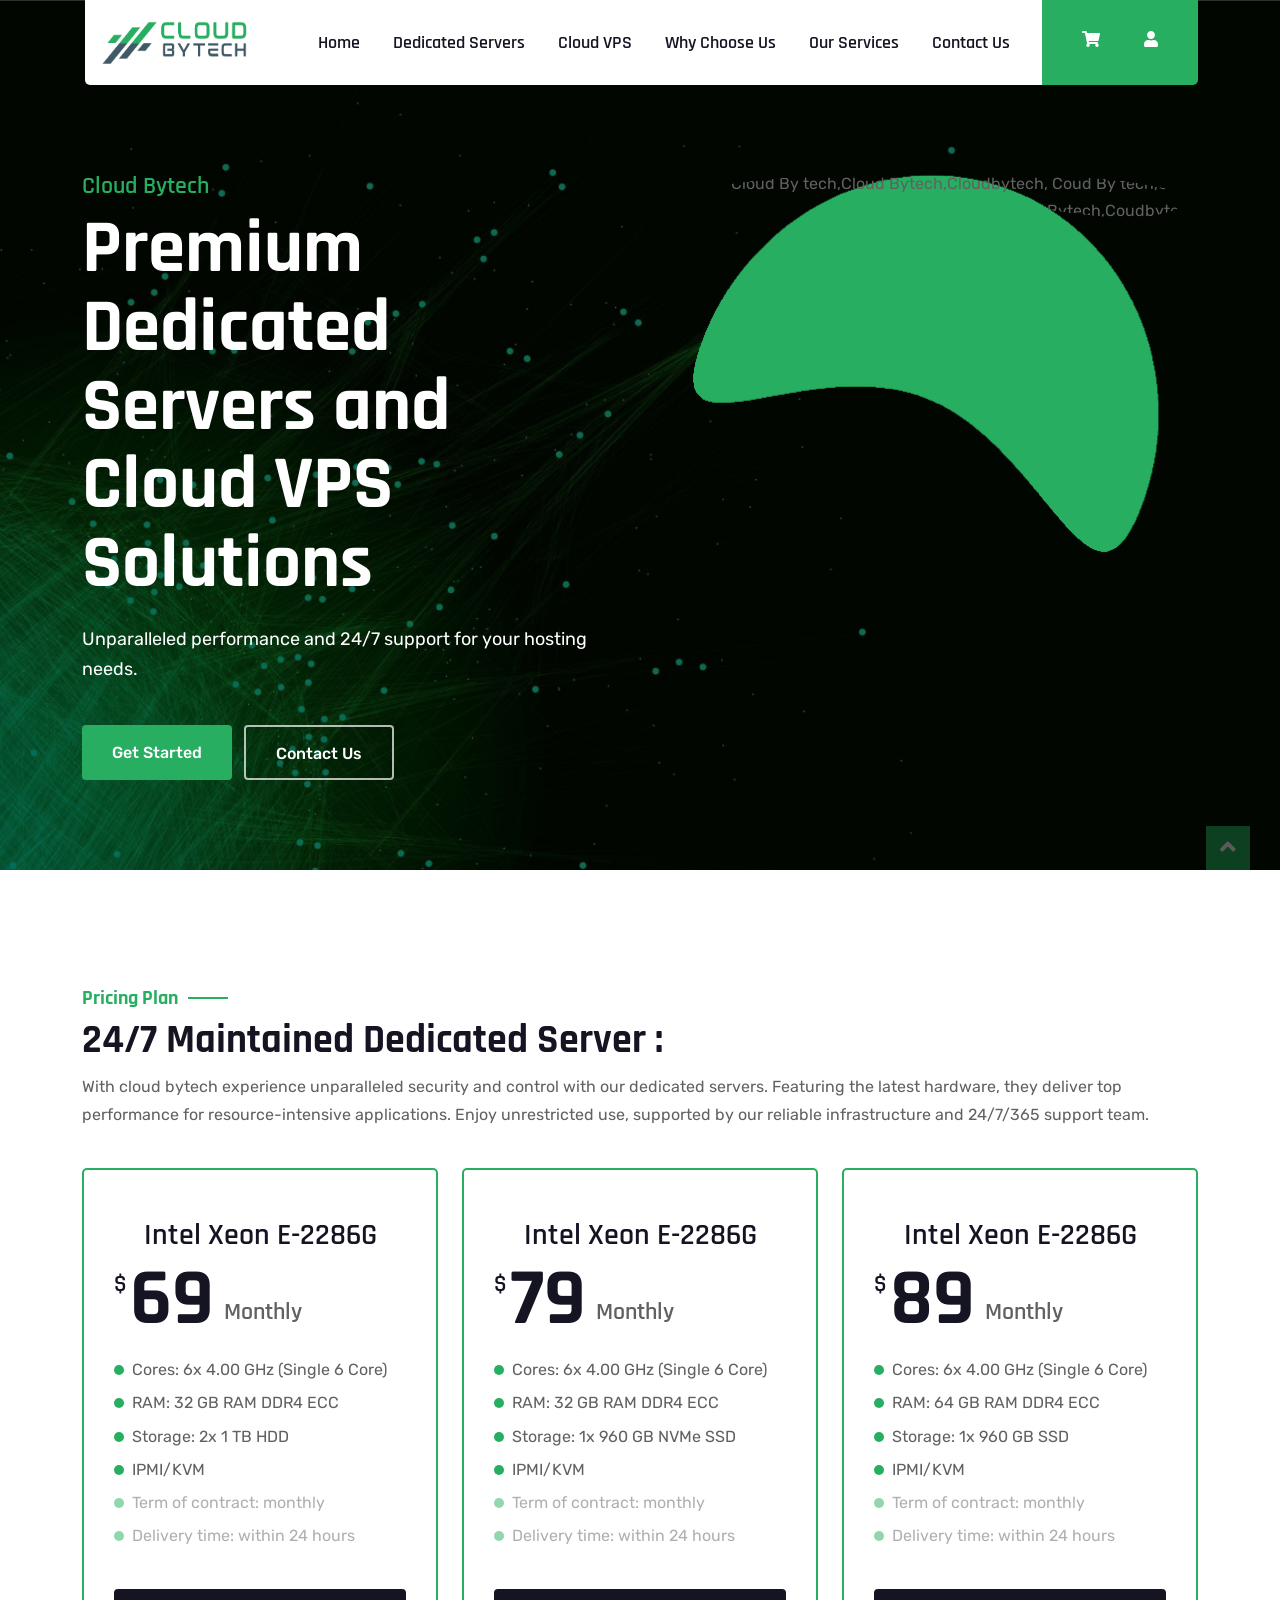
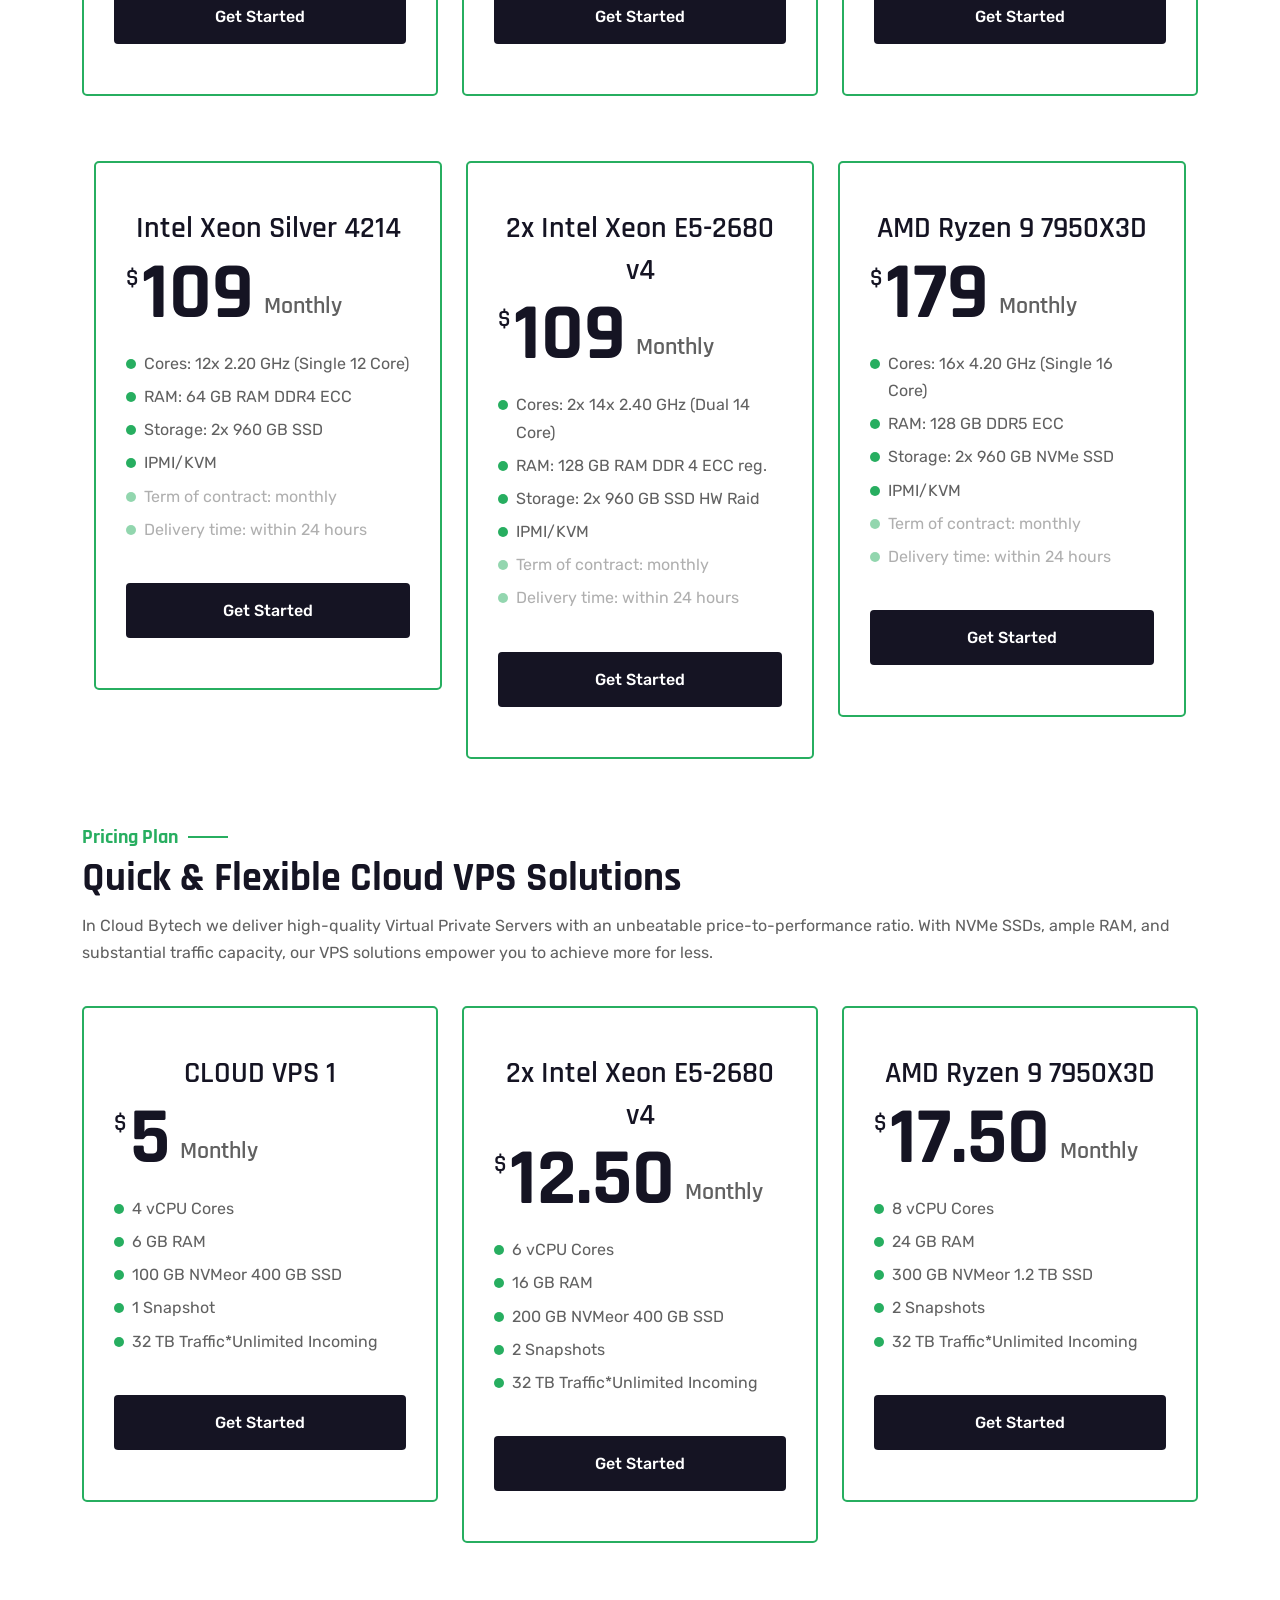
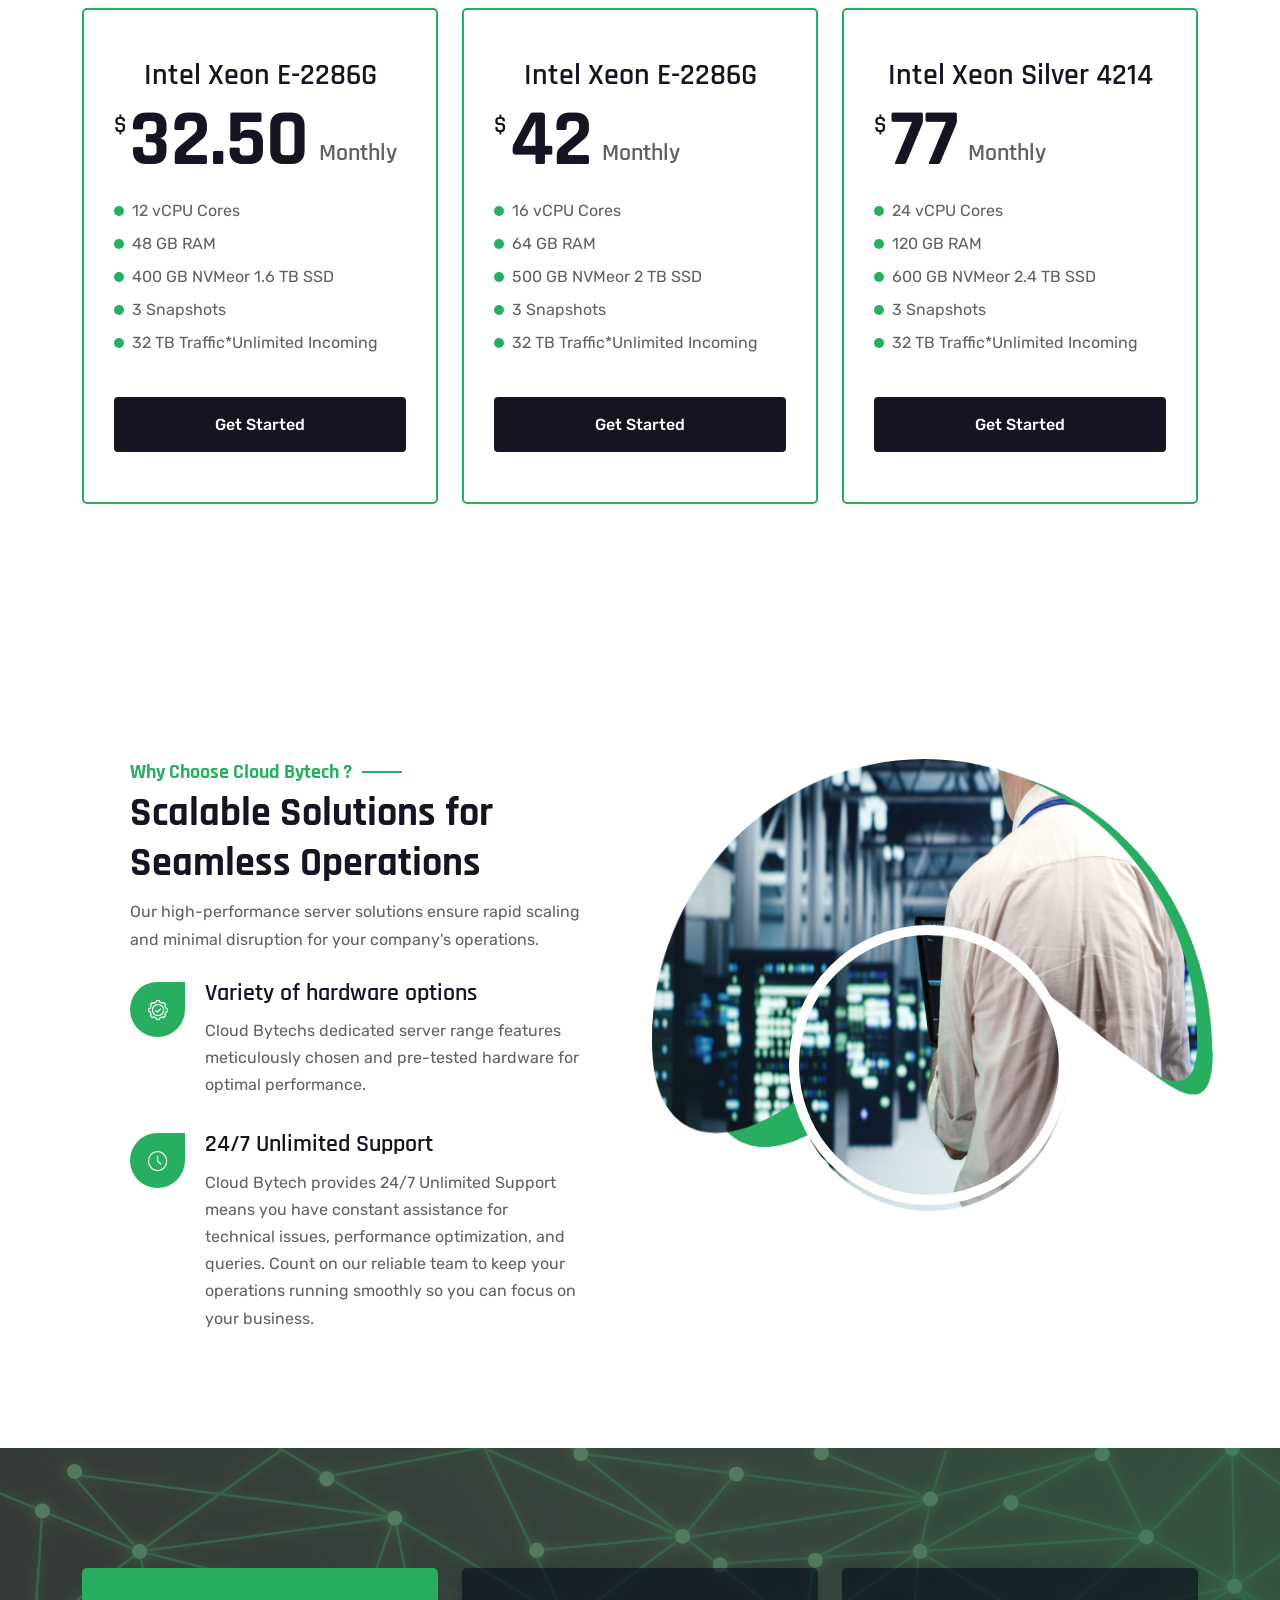
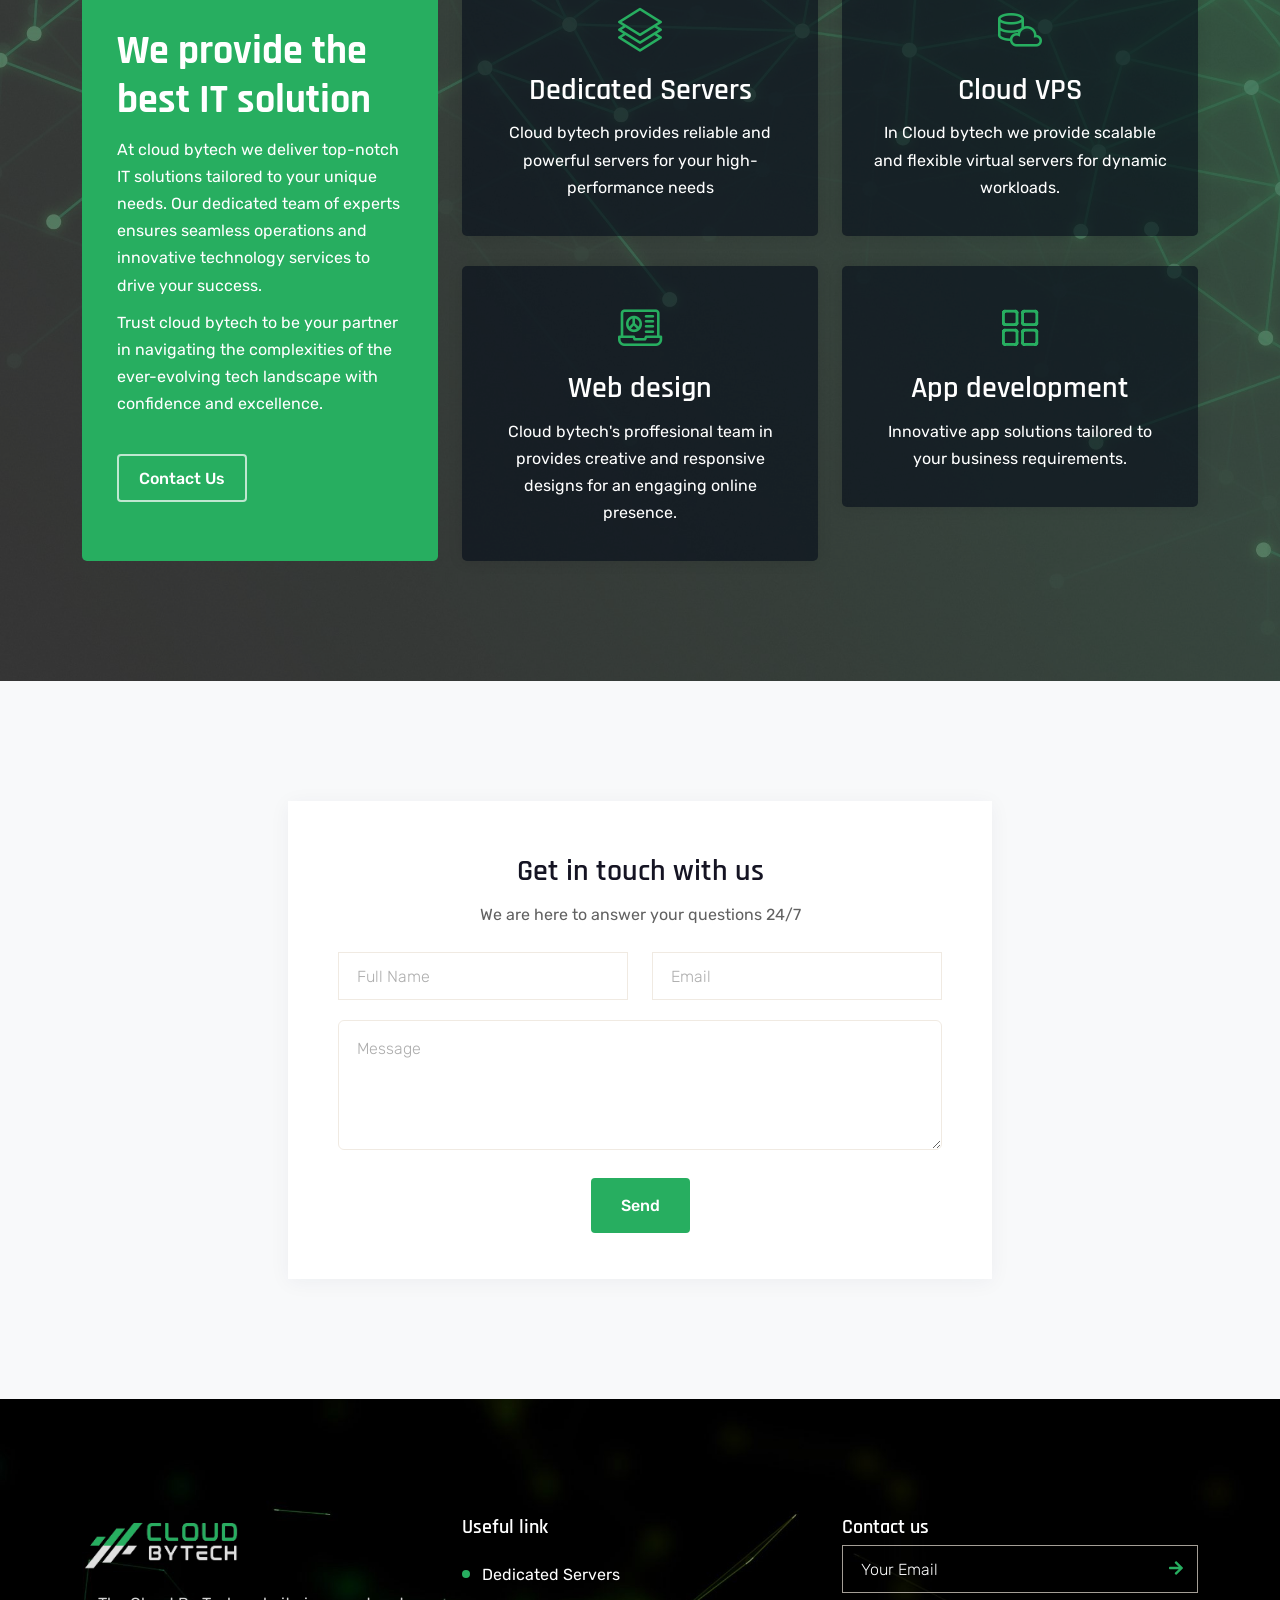
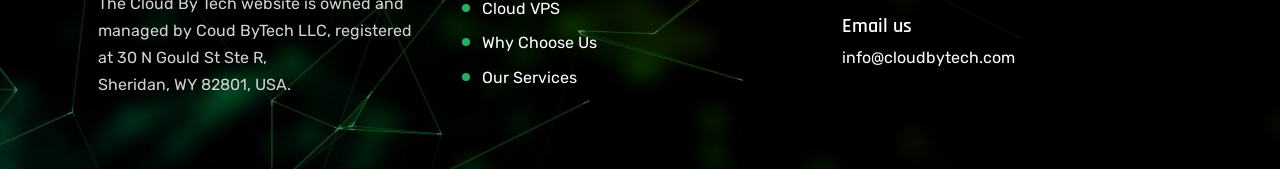
==== index.html @ cf832b01 "dedicated" ====
<!DOCTYPE html>
<html lang="zxx">

<head>
    <!-- Google tag (gtag.js) -->
    <script async src="https://www.googletagmanager.com/gtag/js?id=G-DYHPS2WZEY"></script>
    <script>
        window.dataLayer = window.dataLayer || [];
        function gtag() { dataLayer.push(arguments); }
        gtag('js', new Date());

        gtag('config', 'G-DYHPS2WZEY');
    </script>
    <meta charset="UTF-8">
    <meta name="viewport" content="width=device-width, initial-scale=1.0">
    <meta http-equiv="X-UA-Compatible" content="IE=edge" />
    <meta http-equiv="X-UA-Compatible" content="ie=edge">
    <title>Cloud Bytech - Premium Dedicated Servers and Cloud VPS Solutions</title>
    <meta name="keywords"
        content="Cloud By tech ,Cloud Bytech ,Coud Bytech ,Coud By tech , CloudBytech , IT solutions, Dedicated Servers, Cloud VPS, Web Design, App Development, reliable servers, scalable VPS, responsive web design, innovative app development, technology services">
    <meta name="description"
        content="Cloud Bytech provides top-notch IT solutions including Dedicated Servers, Cloud VPS, Web Design, and App Development. Our expert team delivers reliable, scalable, and innovative technology services to drive your success.">

    <link rel=icon href="assets/img/6w.png" sizes="20x20" type="image/png">

    <!-- Stylesheet -->
    <link rel="stylesheet" href="assets/css/bootstrap.min.css">
    <link rel="stylesheet" href="assets/css/animate.min.css">
    <link rel="stylesheet" href="assets/css/fontawesome.min.css">
    <link rel="stylesheet" href="assets/css/custom-icon.css">
    <link rel="stylesheet" href="assets/css/nice-select.min.css">
    <link rel="stylesheet" href="assets/css/magnific.min.css">
    <link rel="stylesheet" href="assets/css/owl.min.css">
    <link rel="stylesheet" href="assets/css/slick.min.css">
    <link rel="stylesheet" href="assets/css/style.css">
    <link rel="stylesheet" href="assets/css/responsive.css">
</head>

<body class='sc5'>

    <!-- preloader area start -->
    <div class="preloader" id="preloader">
        <div class="preloader-inner">
            <div class="spinner">
                <div class="dot1"></div>
                <div class="dot2"></div>
            </div>
        </div>
    </div>
    <!-- preloader area end -->

    <!-- search popup start-->
    <div class="td-search-popup" id="td-search-popup">
        <form action="index.html" class="search-form">
            <div class="form-group">
                <input type="text" class="form-control" placeholder="Search.....">
            </div>
            <button type="submit" class="submit-btn"><i class="fa fa-search"></i></button>
        </form>
    </div>
    <!-- search popup end-->
    <div class="body-overlay" id="body-overlay"></div>

    <!-- navbar start -->

    <nav class="navbar navbar-area navbar-area-1 navbar-expand-lg">
        <div class="container nav-container navbar-bg">
            <div class="responsive-mobile-menu">
                <button class="menu toggle-btn d-block d-lg-none" data-target="#Iitechie_main_menu"
                    aria-expanded="false" aria-label="Toggle navigation">
                    <span class="icon-left"></span>
                    <span class="icon-right"></span>
                </button>
            </div>
            <div class="logo">
                <!-- <a href="index.html"><img src="assets/img/logo.webp" alt="img"></a> -->
                <!-- <a href="index.html"><img src="assets/img/1.png" alt="img"></a> -->
                <!-- <a href="index.html"><img src="assets/img/2.png" alt="img"></a> -->
                <!-- <a href="index.html"><img src="assets/img/3.png" alt="img"></a> -->
                <a href="index.html"><img src="assets/img/6.png" alt="img"></a>
            </div>
            <div class="nav-right-part nav-right-part-mobile">
             
                <a href="cart.html"><i class="fa fa-shopping-cart"></i></a>
                <a href="cart.html"><i class="fa fa-user"></i></a>

            </div>
            <div class="collapse navbar-collapse" id="Iitechie_main_menu">
                <ul class="navbar-nav menu-open text-lg-end">
                    <li>
                        <a href="index.html">Home</a>
                    </li>
                    <li>
                        <a href="dedicated.html">Dedicated Servers</a>
                    </li>
                    <li>
                        <a href="#cvps">Cloud VPS</a>
                    </li>
                    <li>
                        <a href="#wcu">Why choose us</a>
                    </li>
                    <li>
                        <a href="#services">Our Services</a>
                    </li>
                    <li>
                        <a href="#contactUs">Contact Us</a>
                    </li>
                </ul>
            </div>
            <div class="nav-right-part nav-right-part-desktop align-self-center">
                <div class="right-side">
                    <a href="cart.html"><i class="fa fa-shopping-cart"></i></a>
                    <a href="login.html"><i class="fa fa-user"></i></a>

                </div>
                
                
            </div>
        </div>
    </nav>
    <!-- navbar end -->

    <!-- banner area start -->
    <div class="banner-area banner-area-1 bg-black bg-relative">
        <div class="banner-bg-img" style="background-image: url('./assets/img/bg/1.jpg');"></div>
        <div class="container">
            <div class="row justify-content-center">
                <div class="col-lg-6 col-md-7 text-center text-lg-end order-lg-last">
                    <div class="banner-mask-bg-wrap mb-5 mb-lg-0">
                        <img class="shape-image" src="assets/img/banner/6.png"
                            alt="Cloud By tech,Cloud Bytech,Cloudbytech,
                                                                                    Coud By tech,Coud Bytech,Coudbytech">
                        <div class="thumb">
                            <img src="assets/img/server2.jpg" alt="Cloud By tech,Cloud Bytech,Cloudbytech,
                            Coud By tech,Coud Bytech,Coudbytech">
                        </div>
                    </div>
                </div>
                <div class="col-lg-6 col-md-9 order-lg-first align-self-center">
                    <div class="banner-inner style-white  text-center text-lg-start">
                        <h4 class="sub-title">Cloud Bytech</h4>
                        <h2 class="title">Premium Dedicated Servers and Cloud VPS Solutions</h2>
                        <p class="content">Unparalleled performance and 24/7 support for your hosting needs.</p>
                        <div class="btn-wrap">
                            <a class="btn btn-base me-2" href="#contactUs">Get Started</a>
                            <a class="btn btn-border-white" href="#contactUs">Contact Us</a>
                        </div>
                    </div>
                </div>
            </div>
        </div>
    </div>
    <!-- banner area end -->
    <!-- pricing area start -->
    <div class="pricing-area pd-top-115 pd-bottom-90">
        <div class="container" id="dds">
            <div class="section-title">
                <div class="row">
                    <div class="col-xl-12">
                        <h5 class="sub-title right-line">Pricing Plan</h5>
                        <h2 class="title">24/7 Maintained Dedicated Server : </h2>
                        <p class="content mt-2">With cloud bytech experience unparalleled security and control with our dedicated servers.
                            Featuring the latest hardware, they deliver top performance for resource-intensive
                            applications. Enjoy unrestricted use, supported by our reliable infrastructure and 24/7/365
                            support team.</p>
                    </div>
                </div>
            </div>
            <div class="row justify-content-center">
                <div class="col-lg-4 col-md-6">
                    <div class="single-pricing-inner style-1">
                        <div class="header">
                            <h3 class="text-center">Intel Xeon E-2286G </h3>
                            <div class="price">
                                <sup>$</sup>
                                <h2 class="d-inline-block">69 </h2>
                                <sub>Monthly</sub>
                            </div>
                        </div>
                        <div class="details">
                            <ul class="single-list-inner">
                                <li>Cores: 6x 4.00 GHz (Single 6 Core)
                                </li>
                                <li>RAM: 32 GB RAM DDR4 ECC</li>
                                <li>Storage: 2x 1 TB HDD</li>
                                <li>IPMI/KVM
                                </li>
                                <li class="close">Term of contract: monthly
                                </li>
                                <li class="close">Delivery time: within 24 hours
                                </li>
                            </ul>
                            <a class="btn btn-black w-100" href="#contactUs">Get Started</a>
                        </div>
                    </div>
                </div>
                <div class="col-lg-4 col-md-6">
                    <div class="single-pricing-inner style-1">
                        <div class="header">
                            <h3 class="text-center">Intel Xeon E-2286G </h3>
                            <div class="price">
                                <sup>$</sup>
                                <h2 class="d-inline-block">79 </h2>
                                <sub>Monthly</sub>
                            </div>
                        </div>
                        <div class="details">
                            <ul class="single-list-inner">
                                <li>Cores: 6x 4.00 GHz (Single 6 Core)
                                </li>
                                <li>RAM: 32 GB RAM DDR4 ECC</li>
                                <li>Storage: 1x 960 GB NVMe SSD</li>
                                <li>IPMI/KVM
                                </li>
                                <li class="close">Term of contract: monthly
                                </li>
                                <li class="close">Delivery time: within 24 hours
                                </li>
                            </ul>
                            <a class="btn btn-black w-100" href="#contactUs">Get Started</a>
                        </div>
                    </div>
                </div>
                <div class="col-lg-4 col-md-6">
                    <div class="single-pricing-inner style-1">
                        <div class="header">
                            <h3 class="text-center">Intel Xeon E-2286G
                            </h3>
                            <div class="price">
                                <sup>$</sup>
                                <h2 class="d-inline-block">89</h2>
                                <sub>Monthly</sub>
                            </div>
                        </div>
                        <div class="details">
                            <ul class="single-list-inner">
                                <li>Cores: 6x 4.00 GHz (Single 6 Core)</li>
                                <li>RAM: 64 GB RAM DDR4 ECC
                                </li>
                                <li>Storage: 1x 960 GB SSD
                                </li>
                                <li>IPMI/KVM
                                </li>
                                <li class="close">Term of contract: monthly</li>
                                <li class="close">Delivery time: within 24 hours
                                </li>

                            </ul>
                            <a class="btn btn-black w-100" href="#contactUs">Get Started</a>
                        </div>
                    </div>
                </div>


                <div class="row justify-content-center">
                    <div class="col-lg-4 col-md-6">
                        <div class="single-pricing-inner style-1">
                            <div class="header">
                                <h3 class="text-center">Intel Xeon Silver 4214
                                </h3>
                                <div class="price">
                                    <sup>$</sup>
                                    <h2 class="d-inline-block">109</h2>
                                    <sub>Monthly</sub>
                                </div>
                            </div>
                            <div class="details">
                                <ul class="single-list-inner">
                                    <li>Cores: 12x 2.20 GHz (Single 12 Core)</li>
                                    <li>RAM: 64 GB RAM DDR4 ECC
                                    </li>
                                    <li>Storage: 2x 960 GB SSD
                                    </li>
                                    <li>IPMI/KVM
                                    </li>
                                    <li class="close">Term of contract: monthly</li>
                                    <li class="close">Delivery time: within 24 hours
                                    </li>
                                </ul>
                                <a class="btn btn-black w-100" href="#contactUs">Get Started</a>
                            </div>
                        </div>
                    </div>
                    <div class="col-lg-4 col-md-6">
                        <div class="single-pricing-inner style-1">
                            <div class="header">
                                <h3 class="text-center">2x Intel Xeon E5-2680 v4
                                </h3>
                                <div class="price">
                                    <sup>$</sup>
                                    <h2 class="d-inline-block">109</h2>
                                    <sub>Monthly</sub>
                                </div>
                            </div>
                            <div class="details">
                                <ul class="single-list-inner">
                                    <li>Cores: 2x 14x 2.40 GHz (Dual 14 Core)</li>
                                    <li>RAM: 128 GB RAM DDR 4 ECC reg.
                                    </li>
                                    <li>Storage: 2x 960 GB SSD HW Raid
                                    </li>
                                    <li>IPMI/KVM
                                    </li>
                                    <li class="close">Term of contract: monthly</li>
                                    <li class="close">Delivery time: within 24 hours
                                    </li>

                                </ul>
                                <a class="btn btn-black w-100" href="#contactUs">Get Started</a>
                            </div>
                        </div>
                    </div>



                    <div class="col-lg-4 col-md-6">
                        <div class="single-pricing-inner style-1">
                            <div class="header">
                                <h3 class="text-center">AMD Ryzen 9 7950X3D
                                </h3>
                                <div class="price">
                                    <sup>$</sup>
                                    <h2 class="d-inline-block">179</h2>
                                    <sub>Monthly</sub>
                                </div>
                            </div>
                            <div class="details">
                                <ul class="single-list-inner">
                                    <li>Cores: 16x 4.20 GHz (Single 16 Core)</li>
                                    <li>RAM: 128 GB DDR5 ECC
                                    </li>
                                    <li>Storage: 2x 960 GB NVMe SSD
                                    </li>
                                    <li>IPMI/KVM
                                    </li>
                                    <li class="close">Term of contract: monthly</li>
                                    <li class="close">Delivery time: within 24 hours
                                    </li>
                                </ul>
                                <a class="btn btn-black w-100" href="#contactUs">Get Started</a>
                            </div>
                        </div>
                    </div>
                </div>
            </div>
        </div>
        <div class="container">
            <div class="section-title" id="cvps">
                <div class="row">
                    <div class="col-xl-12">
                        <h5 class="sub-title right-line">Pricing Plan</h5>
                        <h2 class="title">Quick & Flexible Cloud VPS Solutions
                        </h2>
                        <p class="content mt-2">In Cloud Bytech we deliver high-quality Virtual Private Servers with an unbeatable
                            price-to-performance ratio. With NVMe SSDs, ample RAM, and substantial traffic capacity, our
                            VPS solutions empower you to achieve more for less.</p>
                    </div>
                </div>
            </div>
            <div class="row justify-content-center">
                <div class="col-lg-4 col-md-6">
                    <div class="single-pricing-inner style-1">
                        <div class="header">
                            <h3 class="text-center">CLOUD VPS 1
                            </h3>
                            <div class="price">
                                <sup>$</sup>
                                <h2 class="d-inline-block">5 </h2>
                                <sub>Monthly</sub>
                            </div>
                        </div>
                        <div class="details">
                            <ul class="single-list-inner">
                                <li>4 vCPU Cores
                                </li>
                                <li>6 GB RAM
                                </li>
                                <li>100 GB NVMeor 400 GB SSD
                                </li>
                                <li>1 Snapshot
                                </li>
                                <li>32 TB Traffic*Unlimited Incoming
                                </li>

                            </ul>
                            <a class="btn btn-black w-100" href="#contactUs">Get Started</a>
                        </div>
                    </div>
                </div>
                <div class="col-lg-4 col-md-6">
                    <div class="single-pricing-inner style-1">
                        <div class="header">
                            <h3 class="text-center">2x Intel Xeon E5-2680 v4
                            </h3>
                            <div class="price">
                                <sup>$</sup>
                                <h2 class="d-inline-block">12.50</h2>
                                <sub>Monthly</sub>
                            </div>
                        </div>
                        <div class="details">
                            <ul class="single-list-inner">
                                <li>6 vCPU Cores
                                </li>
                                <li>16 GB RAM
                                </li>
                                <li>200 GB NVMeor 400 GB SSD
                                </li>
                                <li>2 Snapshots
                                </li>
                                <li>32 TB Traffic*Unlimited Incoming
                                </li>

                            </ul>
                            <a class="btn btn-black w-100" href="#contactUs">Get Started</a>
                        </div>
                    </div>
                </div>
                <div class="col-lg-4 col-md-6">
                    <div class="single-pricing-inner style-1">
                        <div class="header">
                            <h3 class="text-center">AMD Ryzen 9 7950X3D
                            </h3>
                            <div class="price">
                                <sup>$</sup>
                                <h2 class="d-inline-block">17.50</h2>
                                <sub>Monthly</sub>
                            </div>
                        </div>
                        <div class="details">
                            <ul class="single-list-inner">
                                <li>8 vCPU Cores
                                </li>
                                <li>24 GB RAM
                                </li>
                                <li>300 GB NVMeor 1.2 TB SSD
                                </li>
                                <li>2 Snapshots
                                </li>
                                <li>32 TB Traffic*Unlimited Incoming
                                </li>

                            </ul>
                            <a class="btn btn-black w-100" href="#contactUs">Get Started</a>
                        </div>
                    </div>
                </div>
            </div>

            <div class="row justify-content-center">
                <div class="col-lg-4 col-md-6">
                    <div class="single-pricing-inner style-1">
                        <div class="header">
                            <h3 class="text-center">Intel Xeon E-2286G </h3>
                            <div class="price">
                                <sup>$</sup>
                                <h2 class="d-inline-block">32.50 </h2>
                                <sub>Monthly</sub>
                            </div>
                        </div>
                        <div class="details">
                            <ul class="single-list-inner">
                                <li>12 vCPU Cores
                                </li>
                                <li>48 GB RAM
                                </li>
                                <li>400 GB NVMeor 1.6 TB SSD
                                </li>
                                <li>3 Snapshots
                                </li>
                                <li>32 TB Traffic*Unlimited Incoming
                                </li>

                            </ul>
                            <a class="btn btn-black w-100" href="#contactUs">Get Started</a>
                        </div>
                    </div>
                </div>
                <div class="col-lg-4 col-md-6">
                    <div class="single-pricing-inner style-1">
                        <div class="header">
                            <h3 class="text-center">Intel Xeon E-2286G
                            </h3>
                            <div class="price">
                                <sup>$</sup>
                                <h2 class="d-inline-block">42</h2>
                                <sub>Monthly</sub>
                            </div>
                        </div>
                        <div class="details">
                            <ul class="single-list-inner">
                                <li>16 vCPU Cores
                                </li>
                                <li>64 GB RAM
                                </li>
                                <li>500 GB NVMeor 2 TB SSD
                                </li>
                                <li>3 Snapshots
                                </li>
                                <li>32 TB Traffic*Unlimited Incoming
                                </li>

                            </ul>
                            <a class="btn btn-black w-100" href="#contactUs">Get Started</a>
                        </div>
                    </div>
                </div>
                <div class="col-lg-4 col-md-6">
                    <div class="single-pricing-inner style-1">
                        <div class="header">
                            <h3 class="text-center">Intel Xeon Silver 4214
                            </h3>
                            <div class="price">
                                <sup>$</sup>
                                <h2 class="d-inline-block">77</h2>
                                <sub>Monthly</sub>
                            </div>
                        </div>
                        <div class="details">
                            <ul class="single-list-inner">
                                <li>24 vCPU Cores
                                </li>
                                <li>120 GB RAM
                                </li>
                                <li>600 GB NVMeor 2.4 TB SSD
                                </li>
                                <li>3 Snapshots
                                </li>
                                <li>32 TB Traffic*Unlimited Incoming
                                </li>
                            </ul>
                            <a class="btn btn-black w-100" href="#contactUs">Get Started</a>
                        </div>
                    </div>
                </div>
            </div>
        </div>
    </div>
    <!-- pricing area end -->


    <!-- why choose area start -->
    <div class="why-choose pd-top-100 pd-bottom-100" id="wcu">
        <div class="container">
            <div class="row">
                <div class="col-lg-6 col-md-8 order-lg-last">
                    <div class="about-mask-bg-wrap about-mask-bg-wrap-2 mb-4 mb-lg-0">
                        <!-- <img class="shape-image-sm top_image_bounce" src="assets/img/about/2sm.webp" alt="img"> -->
                        <img class="shape-image" src="assets/img/about/2s.png" alt="Cloud By tech,Cloud Bytech,Cloudbytech,
                        Coud By tech,Coud Bytech,Coudbytech">
                        <div class="thumb">
                            <img src="assets/img/bg/16.jpg" alt="img" width="825" height="auto">
                        </div>
                    </div>
                </div>
                <div class="col-lg-6 order-lg-first align-self-center">
                    <div class="section-title px-lg-5 mb-0">
                        <h5 class="sub-title right-line">Why Choose Cloud Bytech ?</h5>
                        <h2 class="title">Scalable Solutions for Seamless Operations</h2>
                        <p class="content">
                            Our high-performance server solutions ensure rapid scaling and minimal disruption for your
                            company's operations.
                        </p>
                        <div class="choose-wrap mt-4">
                            <div class="media single-choose-inner">
                                <div class="media-left">
                                    <div class="icon">
                                        <i class="icomoon-gear"></i>
                                    </div>
                                </div>
                                <div class="media-body">
                                    <h4>Variety of hardware options</h4>
                                    <p>Cloud Bytechs dedicated server range features meticulously chosen and pre-tested hardware
                                        for optimal performance. </p>
                                </div>
                            </div>
                            <div class="media single-choose-inner mb-3">
                                <div class="media-left">
                                    <div class="icon">
                                        <i class="icomoon-time"></i>
                                    </div>
                                </div>
                                <div class="media-body">
                                    <h4>24/7 Unlimited Support</h4>
                                    <p>
                                        Cloud Bytech provides 24/7 Unlimited Support means you have constant assistance for technical
                                        issues, performance optimization, and queries. Count on our reliable team to
                                        keep your operations running smoothly so you can focus on your business. </p>
                                </div>
                            </div>
                        </div>
                    </div>
                </div>
            </div>
        </div>
    </div>
    <!-- why choose area end -->

    <!-- service area start -->
    <div class="service-area bg-overlay pd-top-120 pd-bottom-90"
        style="background-image: url('./assets/img/bg/14.jpg');" id="services">
        <div class="container">
            <div class="row">
                <div class="col-lg-4">
                    <div class="section-title border-radius-5 p-35 bg-base style-white mb-lg-0">
                        <h2 class="title mt-4">We provide the best IT solution</h2>
                        <p class="content">At cloud bytech we deliver top-notch IT solutions tailored to your unique needs.
                            Our dedicated team of experts ensures seamless operations and innovative technology services
                            to drive your success. </p>
                        <p class="content">Trust cloud bytech to be your partner in navigating the complexities of the
                            ever-evolving tech landscape with confidence and excellence.
                        </p>
                        <div class="btn-wrap mt-4 pt-1 mb-4">
                            <a class="btn btn-small btn-border-white mt-2" href="#contactUs">Contact Us</a>
                        </div>
                    </div>
                </div>
                <div class="col-lg-8">
                    <div class="row">
                        <div class="col-md-6">
                            <div class="single-service-inner style-white text-center">
                                <div class="icon-box">
                                    <i class="icomoon-layer"></i>
                                </div>
                                <div class="details">
                                    <h3>Dedicated Servers</h3>
                                    <p>Cloud bytech provides reliable and powerful servers for your high-performance needs </p>
                                </div>
                            </div>
                        </div>
                        <div class="col-md-6">
                            <div class="single-service-inner style-white text-center">
                                <div class="icon-box">
                                    <i class="icomoon-cloud-data"></i>
                                </div>
                                <div class="details">
                                    <h3>Cloud VPS</h3>
                                    <p>In Cloud bytech we provide scalable and flexible virtual servers for dynamic workloads.</p>
                                </div>
                            </div>
                        </div>
                        <div class="col-md-6">
                            <div class="single-service-inner style-white text-center">
                                <div class="icon-box">
                                    <i class="icomoon-laptop"></i>
                                </div>
                                <div class="details">
                                    <h3>Web design</h3>
                                    <p>Cloud bytech's proffesional team in provides creative and responsive designs for an engaging online presence.</p>
                                </div>
                            </div>
                        </div>
                        <div class="col-md-6">
                            <div class="single-service-inner style-white text-center">
                                <div class="icon-box">
                                    <i class="icomoon-application"></i>
                                    <!-- <i class="fab fa-server"></i> -->

                                </div>
                                <div class="details">
                                    <h3>App development</h3>
                                    <p>Innovative app solutions tailored to your business requirements.</p>
                                </div>
                            </div>
                        </div>

                    </div>
                </div>
            </div>
        </div>
    </div>
    <!-- service area end -->


    <!-- call to action start -->
    <div class="call-to-action-area pd-top-120 pd-bottom-120 text-center bg-offwhite"
        style="background-image: url('./assets/img/bg/contact2.jpg');" id="contactUs">
        <div class="container">
            <div class="row justify-content-center">
                <div class="contact-form-area pd-top-40">
                    <div class="container">
                        <div class="row justify-content-center">
                            <div class="col-md-8">
                                <div class="consulting-contact-form">
                                    <h3>Get in touch with us</h3>
                                    <p class="mb-4">We are here to answer your questions 24/7
                                    </p>
                                    <div class="row">
                                        <div class="col-lg-6">
                                            <div class="single-input-inner style-border">
                                                <input type="text" placeholder="Full Name">
                                            </div>
                                        </div>
                                        <div class="col-lg-6">
                                            <div class="single-input-inner style-border">
                                                <input type="text" placeholder="Email">
                                            </div>
                                        </div>
                                        <div class="col-12">
                                            <div class="single-input-inner style-border">
                                                <textarea placeholder="Message"></textarea>
                                            </div>
                                        </div>
                                        <div class="col-12 pb-3">
                                            <button class="btn btn-base">Send</button>
                                        </div>
                                    </div>
                                </div>
                            </div>
                        </div>
                    </div>
                </div>
            </div>
        </div>

    </div>
    <!-- call to action start -->

    <!-- footer area start -->
    <footer class="footer-area bg-black bg-cover" style="background-image: url('./assets/img/bg/13.jpg');">
        <div class="container">
            <div class="row">
                <div class="col-lg-4 col-md-6">
                    <div class="widget widget_about">
                        <!-- <h4 class="widget-title">About company</h4> -->
                        <a href="index.html"><img src="assets/img/6w.png" alt="img" width="45%"></a>
                        <div class="details">

                            <p class="m-3" style="color: lightgrey;">
                                The Cloud By Tech website is owned and managed by Coud ByTech LLC, registered at 30 N
                                Gould St Ste R, Sheridan, WY 82801, USA.</p>

                            <!-- <ul class="social-media">
                                <li>
                                    <a class="facebook" href="#">
                                        <i class="fab fa-facebook-f"></i>
                                    </a>
                                </li>
                                <li>
                                    <a class="twitter" href="#">
                                        <i class="fab fa-twitter"></i>
                                    </a>
                                </li>
                                <li>
                                    <a class="instagram" href="#">
                                        <i class="fab fa-instagram"></i>
                                    </a>
                                </li>
                                <li>
                                    <a class="youtube" href="#">
                                        <i class="fab fa-youtube"></i>
                                    </a>
                                </li>
                            </ul> -->
                        </div>
                    </div>
                </div>

                <div class="col-lg-4 col-md-6">
                    <div class="widget widget_nav_menu">
                        <h4 class="widget-title">Useful link</h4>
                        <ul>
                            <li><a href="#dds">Dedicated Servers</a></li>
                            <li><a href="#cvps">Cloud VPS </a></li>
                            <li><a href="#wcu">Why Choose Us</a></li>
                            <li><a href="#services">Our Services</a></li>
                            <!-- <li><a href="contact.html">Contact Us</a></li>  -->
                        </ul>
                    </div>
                </div>
                <div class="col-lg-4 col-md-6">
                    <div class="widget widget_subscribe">
                        <h4 class="widget-title mb-1">Contact us</h4>
                        <div class="single-input-inner style-border style-bg-none">
                            <input type="text" placeholder="Your Email">
                            <button><i class="fa fa-arrow-right"></i></button>
                        </div>
                        <h4 class="widget-title mt-3 mb-1">Email us</h4>
                        <div class="single-input-inner style-border style-bg-none">
                            <a href="mailto:info@cloudbytech.com" style="color: white; ">info@cloudbytech.com</a>

                        </div>

                        <!-- <label><input type="checkbox">Maecenas tempususcondime honcus sem quam libero</label> -->
                    </div>
                </div>
            </div>
        </div>
        <!-- <div class="footer-bottom text-center">
            <div class="container">
                <div class="row justify-content-center">
                    <div class="col-auto">
                        <a href="assets/resources/Terms of Use.docx" target="_blank" download="">Terms of Use</a>
                    </div>
                    -
                    <div class="col-auto">
                        <a href="assets/resources/Privacy Policy.docx" target="_blank" download="">Privacy Policy </a>
                    </div>
                    <div class="col-md-12 mt-2">
                       
                        <p style="color: grey;">© 2024. All Rights Reserved</p>
                    </div>
                </div>
            </div>
        </div> -->
    </footer>
    <!-- footer area end -->

    <!-- back to top area start -->
    <div class="back-to-top">
        <span class="back-top"><i class="fa fa-angle-up"></i></span>
    </div>
    <!-- back to top area end -->

    <!-- all plugins here -->
    <script src="assets/js/jquery.min.js"></script>
    <script src="assets/js/bootstrap.min.js"></script>
    <script src="assets/js/fontawesome.min.js"></script>
    <script src="assets/js/nice-select.min.js"></script>
    <script src="assets/js/magnific.min.js"></script>
    <script src="assets/js/isotope.min.js"></script>
    <script src="assets/js/imageload.min.js"></script>
    <script src="assets/js/owl.min.js"></script>
    <script src="assets/js/slick.min.js"></script>
    <script src="assets/js/tweenmax.min.js"></script>
    <script src="assets/js/waypoint.js"></script>
    <script src="assets/js/counterup.js"></script>

    <!-- main js  -->
    <script src="assets/js/main.js"></script>
</body>

</html>
---- assets/css/custom-icon.css ----
@font-face {
  font-family: 'icomoon';
  src:  url('../../assets/fonts/icomoon.eot?9ot2k6');
  src:  url('../../assets/fonts/icomoon.eot?9ot2k6#iefix') format('embedded-opentype'),
    url('../../assets/fonts/icomoon.ttf?9ot2k6') format('truetype'),
    url('../../assets/fonts/icomoon.woff?9ot2k6') format('woff'),
    url('../../assets/fonts/icomoon.svg?9ot2k6#icomoon') format('svg');
  font-weight: normal;
  font-style: normal;
  font-display: block;
}

[class^="icomoon-"], [class*=" icomoon-"] {
  /* use !important to prevent issues with browser extensions that change fonts */
  font-family: 'icomoon' !important;
  speak: never;
  font-style: normal;
  font-weight: normal;
  font-variant: normal;
  text-transform: none;
  line-height: 1;
  /* Better Font Rendering =========== */
  -webkit-font-smoothing: antialiased;
  -moz-osx-font-smoothing: grayscale;
}

.icomoon-analysis:before {
  content: "\e900";
}
.icomoon-application:before {
  content: "\e901";
}
.icomoon-approval:before {
  content: "\e902";
}
.icomoon-back:before {
  content: "\e903";
}
.icomoon-calendar:before {
  content: "\e904";
}
.icomoon-calendar-2:before {
  content: "\e905";
}
.icomoon-chat:before {
  content: "\e906";
}
.icomoon-chat-2:before {
  content: "\e907";
}
.icomoon-check-mark:before {
  content: "\e908";
  color: #1dac54;
}
.icomoon-check-mark2:before {
  content: "\e909";
  color: #0060ff;
}
.icomoon-client:before {
  content: "\e90a";
}
.icomoon-clock:before {
  content: "\e90b";
}
.icomoon-close:before {
  content: "\e90c";
  color: #f44336;
}
.icomoon-cloud-data:before {
  content: "\e90d";
}
.icomoon-computer:before {
  content: "\e90e";
}
.icomoon-deep-learning:before {
  content: "\e90f";
}
.icomoon-diamond:before {
  content: "\e910";
}
.icomoon-diamond-2:before {
  content: "\e911";
}
.icomoon-email:before {
  content: "\e912";
}
.icomoon-facebook:before {
  content: "\e913";
}
.icomoon-folder:before {
  content: "\e914";
}
.icomoon-folder-2:before {
  content: "\e915";
}
.icomoon-gear:before {
  content: "\e916";
}
.icomoon-help:before {
  content: "\e917";
}
.icomoon-laptop:before {
  content: "\e918";
}
.icomoon-layer:before {
  content: "\e919";
}
.icomoon-link:before {
  content: "\e91a";
}
.icomoon-linkedin:before {
  content: "\e91b";
}
.icomoon-lock:before {
  content: "\e91c";
}
.icomoon-magnifiying-glass:before {
  content: "\e91d";
}
.icomoon-mail:before {
  content: "\e91e";
}
.icomoon-megaphone:before {
  content: "\e91f";
}
.icomoon-minus-sign:before {
  content: "\e920";
}
.icomoon-money:before {
  content: "\e921";
}
.icomoon-next:before {
  content: "\e922";
}
.icomoon-phone-call:before {
  content: "\e923";
}
.icomoon-pin:before {
  content: "\e924";
}
.icomoon-pinterest:before {
  content: "\e925";
}
.icomoon-play-button:before {
  content: "\e926";
}
.icomoon-play-button2:before {
  content: "\e927";
}
.icomoon-plus:before {
  content: "\e928";
}
.icomoon-profile:before {
  content: "\e929";
}
.icomoon-project:before {
  content: "\e92a";
}
.icomoon-quote:before {
  content: "\e92b";
}
.icomoon-quote-2:before {
  content: "\e92c";
}
.icomoon-right-quote:before {
  content: "\e92d";
}
.icomoon-save-money:before {
  content: "\e92e";
}
.icomoon-search:before {
  content: "\e92f";
}
.icomoon-share:before {
  content: "\e930";
}
.icomoon-solution:before {
  content: "\e931";
}
.icomoon-team:before {
  content: "\e932";
}
.icomoon-telephone:before {
  content: "\e933";
}
.icomoon-time:before {
  content: "\e934";
}
.icomoon-twitter:before {
  content: "\e935";
}
.icomoon-user:before {
  content: "\e936";
}
.icomoon-user-2:before {
  content: "\e937";
}
.icomoon-user-3:before {
  content: "\e938";
}
---- assets/css/style.css ----
/*
Theme Name: iitechie
Theme URI: https://solverwp.com/demo/html/itechie/
Author: SolverWp
Author URI: https://solverwp.com/demo/html/itechie/
Description: Iitechie - IT Solutions and Services Html Template
Version: 1.0.5
*/
/*--------------------------------------------------------------
>>> TABLE OF CONTENTS:
----------------------------------------------------------------
# Global
    ## Global
    ## Mixins
    ## Theme
    ## Variables
    ## Common

# Sections
    ## Nav Bar
    ## Banner
    ## Brand Area
    ## Footer
    ## Widgets

# Elements
    ## accordion
    ## filter
    ## apartment
    ## blog
    ## city
    ## feature
    ## gallery
    ## intro
    ## main-search
    ## pricing
    ## service
    ## team
    ## user-list

--------------------------------------------------------------*/
/*-----------------
    # Typography
-----------------*/
@import url("https://fonts.googleapis.com/css?family=Rajdhani:400,500,600,700|Poppins:400,500,600,700|Rubik:400,500,600,700|family=Inter:wght@300;400;500;600;700;800&family=Roboto:wght@300;400;500;700&display=swap");

/* 76b900 */
:root {
  --main-color: #27ae60;
  --main-color2: #EE0020;
  --heading-color: #151423;
  --paragraph-color: #616161;
  --body-font: "Rubik", sans-serif;
  --heading-font: "Rajdhani", sans-serif;
  --body-font-size: 16px;
  --line-height30: 1.7;
}

html {
  -webkit-text-size-adjust: 100%;
  -ms-text-size-adjust: 100%;
  overflow-x: hidden;
  font-family: var(--body-font);
}

* {
  -webkit-box-sizing: border-box;
  box-sizing: border-box;
  outline: none;
  -moz-osx-font-smoothing: grayscale;
  /* Firefox */
  -webkit-font-smoothing: antialiased;
  /* WebKit  */
}

body {
  margin: 0;
  color: var(--paragraph-color);
  overflow-x: hidden;
  font-family: var(--body-font);
  line-height: var(--line-height30);
  font-size: var(--body-font-size);
  background: #fff;
}

h1 {
  font-size: 75px;
  line-height: 1.2333333333;
}

h2 {
  font-size: 40px;
  line-height: 1.2380952381;
}

h3 {
  font-size: 30px;
  line-height: 1.3833333333;
}

h4 {
  font-size: 24px;
  line-height: 1.3380952381;
}

h5 {
  font-size: 20px;
  line-height: 1.3380952381;
}

h6 {
  font-size: 16px;
  line-height: 1.2380952381;
}

h1,
h2,
h3,
h4,
h5,
h6 {
  color: var(--heading-color);
  font-weight: 600;
  font-family: var(--heading-font);
}

p {
  color: var(--paragraph-color);
  -webkit-hyphens: auto;
  -ms-hyphens: auto;
  hyphens: auto;
  margin-bottom: 10px;
}

a {
  color: inherit;
  text-decoration: none;
  -webkit-transition: 0.4s;
  transition: 0.4s;
}

a,
a:hover,
a:focus,
a:active {
  text-decoration: none;
  outline: none;
  color: inherit;
}

a:hover {
  color: var(--main-color);
}

pre {
  word-break: break-word;
}

a i {
  padding: 0 2px;
}

img {
  max-width: 100%;
}

button:hover,
button:active,
button:focus {
  outline: 0;
}

/*input and button type focus outline disable*/
input[type=text]:focus,
input[type=email]:focus,
input[type=url]:focus,
input[type=password]:focus,
input[type=search]:focus,
input[type=tel]:focus,
input[type=number]:focus,
textarea:focus,
input[type=button]:focus,
input[type=reset]:focus,
input[type=submit]:focus,
select:focus {
  outline: none;
  -webkit-box-shadow: none;
  box-shadow: none;
  border: 1px solid #ddd;
}

.no-gutter.row,
.no-gutter.container,
.no-gutter.container-fluid {
  margin-left: 0;
  margin-right: 0;
  padding-left: 0;
  padding-right: 0;
}

.no-gutter>[class^=col-] {
  padding-left: 0;
  padding-right: 0;
}

.no-gutter[class^=col-] {
  padding-left: 0;
  padding-right: 0;
}

.h-100vh {
  height: 100vh;
}

code {
  color: #faa603;
}

.check-list {
  margin: 0;
  padding: 0;
  list-style: none;
}

.check-list li {
  display: block;
  padding-left: 20px;
  position: relative;
  z-index: 0;
}

.check-list li:after {
  position: absolute;
  left: 0;
  top: 0;
  font-family: "fontawesome";
  content: "\f105";
  color: var(--main-color);
}

.site-main .comment-navigation,
.site-main .posts-navigation,
.site-main .post-navigation {
  clear: both;
}

.comment-navigation .nav-previous,
.posts-navigation .nav-previous,
.post-navigation .nav-previous {
  float: left;
  width: 50%;
}

.comment-navigation .nav-next,
.posts-navigation .nav-next,
.post-navigation .nav-next {
  float: right;
  text-align: right;
  width: 50%;
}

.comment-navigation .nav-previous>a,
.posts-navigation .nav-previous>a,
.post-navigation .nav-previous>a,
.comment-navigation .nav-next>a,
.posts-navigation .nav-next>a,
.post-navigation .nav-next>a {
  -webkit-transition: 0.3s ease-in;
  transition: 0.3s ease-in;
}

.comment-navigation .nav-previous:hover>a,
.posts-navigation .nav-previous:hover>a,
.post-navigation .nav-previous:hover>a,
.comment-navigation .nav-next:hover>a,
.posts-navigation .nav-next:hover>a,
.post-navigation .nav-next:hover>a {
  color: var(--main-color);
}

.comment-list li {
  list-style: none;
}

.h-100vh {
  height: 100vh;
}

.position-relative {
  position: relative;
}

/*--------------------------------------------------------------
# Accessibility
--------------------------------------------------------------*/
/* Text meant only for screen readers. */
.screen-reader-text {
  border: 0;
  clip: rect(1px, 1px, 1px, 1px);
  -webkit-clip-path: inset(50%);
  clip-path: inset(50%);
  height: 1px;
  margin: -1px;
  overflow: hidden;
  padding: 0;
  position: absolute !important;
  width: 1px;
  word-wrap: normal !important;
  /* Many screen reader and browser combinations announce broken words as they would appear visually. */
}

.screen-reader-text:focus {
  background-color: #f1f1f1;
  border-radius: 3px;
  -webkit-box-shadow: 0 0 2px 2px rgba(0, 0, 0, 0.6);
  box-shadow: 0 0 2px 2px rgba(0, 0, 0, 0.6);
  clip: auto !important;
  -webkit-clip-path: none;
  clip-path: none;
  color: #21759b;
  display: block;
  font-size: 15px;
  font-size: 0.875rem;
  font-weight: bold;
  height: auto;
  left: 5px;
  line-height: normal;
  padding: 15px 23px 14px;
  text-decoration: none;
  top: 5px;
  width: auto;
  z-index: 100000;
  /* Above WP toolbar. */
}

/* Do not show the outline on the skip link target. */
#content[tabindex="-1"]:focus {
  outline: 0;
}

/*--------------------------------------------------------------
# Alignments
--------------------------------------------------------------*/
.alignleft {
  float: left;
  clear: both;
  margin-right: 20px;
}

.alignright {
  float: right;
  clear: both;
  margin-left: 20px;
}

.aligncenter {
  clear: both;
  display: block;
  margin: 0 auto 1.75em;
}

.alignfull {
  margin: 1.5em 0;
  max-width: 100%;
}

.alignwide {
  max-width: 1100px;
}

/*--------------------------------------------------------------
# Clearings
--------------------------------------------------------------*/
.clear:before,
.clear:after,
.entry-content:before,
.entry-content:after,
.comment-content:before,
.comment-content:after,
.site-header:before,
.site-header:after,
.site-content:before,
.site-content:after,
.site-footer:before,
.site-footer:after {
  content: "";
  display: table;
  table-layout: fixed;
}

.clear:after,
.entry-content:after,
.comment-content:after,
.site-header:after,
.site-content:after,
.site-footer:after {
  clear: both;
}

/*--------------------------------------------------------------
## Posts and pages
--------------------------------------------------------------*/
.sticky {
  display: block;
}

.updated:not(.published) {
  display: none;
}

/*--------------------------------------------------------------
# Media
--------------------------------------------------------------*/
.page-content .wp-smiley,
.entry-content .wp-smiley,
.comment-content .wp-smiley {
  border: none;
  margin-bottom: 0;
  margin-top: 0;
  padding: 0;
}

/* Make sure embeds and iframes fit their containers. */
embed,
iframe,
object {
  max-width: 100%;
}

/* Make sure logo link wraps around logo image. */
.custom-logo-link {
  display: inline-block;
}

/*--------------------------------------------------------------
## Captions
--------------------------------------------------------------*/
.wp-caption {
  margin-bottom: 1.5em;
  max-width: 100%;
  clear: both;
}

.wp-caption img[class*=wp-image-] {
  display: block;
  margin-left: auto;
  margin-right: auto;
}

.wp-caption .wp-caption-text {
  margin: 0.8075em 0;
}

.wp-caption-text {
  text-align: center;
}

/*----------------------------------------
    # Unit test
------------------------------------------*/
.wp-link-pages a {
  margin: 0 5px;
  -webkit-transition: 0.3s ease-in;
  transition: 0.3s ease-in;
}

.wp-link-pages {
  margin-bottom: 30px;
  margin-top: 25px;
}

.wp-link-pages span,
.wp-link-pages a {
  border: 1px solid #e2e2e2;
  padding: 5px 15px;
  display: inline-block;
}

.wp-link-pages .current,
.wp-link-pages a:hover {
  background-color: var(--main-color);
  color: #fff;
  border-color: var(--main-color);
}

.wp-link-pages span:first-child {
  margin-right: 5px;
}

dl,
ol,
ul {
  padding-left: 17px;
}

.post-password-form input {
  display: block;
  border: 1px solid #e2e2e2;
  height: 50px;
  border-radius: 3px;
  padding: 0 20px;
}

.post-password-form label {
  font-weight: 600;
  color: #333;
}

.post-password-form input[type=submit] {
  width: 100px;
  height: 50px;
  background-color: var(--main-color);
  color: #fff;
  font-size: 15px;
  font-weight: 600;
  letter-spacing: 1px;
  border: none;
  cursor: pointer;
  -webkit-transition: 0.3s ease-in;
  transition: 0.3s ease-in;
}

.post-password-form input[type=submit]:hover {
  background-color: #121A2F;
}

.footer-widget .table td,
.footer-widget .table th {
  padding: 0.5rem !important;
}

.media {
  display: -webkit-box;
  display: -ms-flexbox;
  display: flex;
  -webkit-box-align: start;
  -ms-flex-align: start;
  align-items: flex-start;
}

.media-body {
  -webkit-box-flex: 1;
  -ms-flex: 1;
  flex: 1;
}

.custom-gutters-10>.col,
.custom-gutters-10>[class*=col-] {
  padding-right: 5px;
  padding-left: 5px;
}

@media (min-width: 1400px) {

  .container,
  .container-lg,
  .container-md,
  .container-sm,
  .container-xl,
  .container-xxl {
    max-width: 1170px;
  }
}

@media all and (min-width: 1200px) {

  .no-lg-gutters>.col,
  .no-lg-gutters>[class*=col-] {
    padding-right: 0;
    padding-left: 0;
  }
}

/*---------------------------------------
    ## Button
---------------------------------------*/
.btn {
  height: 55px;
  line-height: 55px;
  padding: 0 30px;
  border-radius: 0;
  overflow: hidden;
  position: relative;
  border: 0;
  -webkit-transition: all 0.5s ease;
  transition: all 0.5s ease;
  font-weight: 500;
  border-radius: 4px;
  z-index: 0;
}

.btn:focus,
.btn:active {
  outline: 0;
  -webkit-box-shadow: none;
  box-shadow: none;
}

.btn:after {
  content: "";
  background: #232237;
  position: absolute;
  -webkit-transition: all 0.3s ease-in;
  transition: all 0.3s ease-in;
  z-index: -1;
  height: 100%;
  left: -35%;
  top: 0;
  -webkit-transform: skew(30deg);
  transform: skew(30deg);
  -webkit-transition-duration: 0.6s;
  transition-duration: 0.6s;
  -webkit-transform-origin: top left;
  transform-origin: top left;
  width: 0;
}

.btn:hover:after {
  height: 100%;
  width: 135%;
}

.btn i {
  font-size: 21px;
  float: right;
  padding-top: 16px;
  padding-left: 5px;
}

.btn .fa-paper-plane {
  font-size: 16px;
  padding-left: 8px;
}

.btn-small {
  height: 48px;
  line-height: 48px;
}

.btn-small i {
  padding-top: 12px;
}

.btn-base {
  color: #fff;
  background: var(--main-color);
}

.btn-base:hover {
  color: #fff;
}

.btn-light-base {
  color: #616161;
  background: #F4F8FF;
}

.btn-light-base:hover {
  color: #fff;
}

.btn-black {
  color: #fff;
  background: var(--heading-color);
}

.btn-black:hover {
  color: #fff;
}

.btn-white {
  color: var(--main-color) !important;
  background: #fff;
}

.btn-white:hover,
.btn-white:focus {
  color: #fff !important;
  background: var(--main-color);
}

.btn-border-base {
  color: var(--main-color);
  border: 2px solid var(--main-color);
  line-height: 53px;
}

.btn-border-base:hover,
.btn-border-base:focus {
  color: #fff;
}

.btn-border-white {
  color: #fff;
  border: 2px solid rgba(255, 255, 255, 0.7);
  line-height: 53px;
}

.btn-border-white:hover,
.btn-border-white:focus {
  color: #fff;
  background: var(--main-color);
  border: 2px solid var(--main-color);
}

.btn-border-white.btn-small {
  line-height: 45px;
}

.btn-border-black {
  color: #a2a2a2;
  border: 2px solid #d4d4d4;
  line-height: 53px;
}

.btn-border-black:hover,
.btn-border-black:focus {
  color: #fff;
  background: var(--main-color);
  border: 2px solid var(--main-color);
}

.btn-border-black:after {
  background: var(--main-color);
}

.btn-border-black-2 {
  color: #262626;
  border: 2px solid #262626;
  line-height: 53px;
}

.btn-border-black-2:hover,
.btn-border-black-2:focus {
  color: #fff;
  background: var(--main-color);
  border: 2px solid var(--main-color);
}

.btn-border-black-2:after {
  background: var(--main-color);
}

.read-more-text {
  position: relative;
}

.read-more-text i {
  font-size: 18px;
  position: absolute;
  top: 1px;
  margin-left: 3px;
  -webkit-transition: 0.4s;
  transition: 0.4s;
}

.read-more-text svg {
  font-size: 18px;
  position: absolute;
  top: 1px;
  margin-left: 6px;
  -webkit-transition: 0.4s;
  transition: 0.4s;
}

.read-more-text:after {
  content: "";
  position: absolute;
  left: 0;
  bottom: 0;
  background: var(--main-color);
  height: 1px;
  width: 0;
  -webkit-transition: 0.4s;
  transition: 0.4s;
  visibility: hidden;
  opacity: 0;
}

.read-more-text:hover i {
  padding-left: 6px;
}

.read-more-text:hover:after {
  width: 100%;
  visibility: visible;
  opacity: 1;
}

.read-more-arrow {
  height: 35px;
  width: 35px;
  line-height: 35px;
  color: #fff;
  text-align: center;
  background: var(--main-color);
  border-radius: 50%;
  display: inline-block;
}

.read-more-arrow:hover {
  background: #0A1851;
  color: #fff;
}

/*------------------------------------------------
    ## Back Top
------------------------------------------------*/
.back-to-top {
  position: fixed;
  right: 30px;
  bottom: 30px;
  width: 44px;
  height: 44px;
  color: #fff;
  background-color: var(--main-color);
  text-align: center;
  line-height: 44px;
  z-index: 99;
  font-size: 25px;
  cursor: pointer;
  -webkit-box-shadow: 0 0 5px rgba(0, 0, 0, 0.1);
  box-shadow: 0 0 5px rgba(0, 0, 0, 0.1);
  display: none;
  -webkit-animation: backto-top-bounce 4s infinite ease-in-out;
  animation: backto-top-bounce 4s infinite ease-in-out;
}

@-webkit-keyframes backto-top-bounce {
  0% {
    -webkit-transform: translateY(-4px);
    transform: translateY(-5px);
  }

  50% {
    -webkit-transform: translateY(8px);
    transform: translateY(10px);
  }

  100% {
    -webkit-transform: translateY(-4px);
    transform: translateY(-5px);
  }
}

@keyframes backto-top-bounce {
  0% {
    -webkit-transform: translateY(-4px);
    transform: translateY(-5px);
  }

  50% {
    -webkit-transform: translateY(8px);
    transform: translateY(10px);
  }

  100% {
    -webkit-transform: translateY(-4px);
    transform: translateY(-5px);
  }
}

/*-----------------------------------------
    ## Preloader Css
-------------------------------------------*/
.pre-wrap {
  position: fixed;
  content: "";
  -webkit-transform: translate(-100%, -240%);
  transform: translate(-100%, -240%);
  font-size: 62px;
}

.preloader-inner {
  position: fixed;
  left: 0;
  top: 0;
  z-index: 999999999999;
  background-color: #030724;
  width: 100%;
  height: 100%;
  display: -webkit-box;
  display: -ms-flexbox;
  display: flex;
  -webkit-box-align: center;
  -ms-flex-align: center;
  align-items: center;
  -webkit-box-pack: center;
  -ms-flex-pack: center;
  justify-content: center;
}

.preloader-inner .cancel-preloader {
  position: absolute;
  bottom: 30px;
  right: 30px;
}

.preloader-inner .cancel-preloader a {
  background-color: #fff;
  font-weight: 600;
  text-transform: capitalize;
  color: var(--main-color);
  width: 200px;
  height: 50px;
  text-align: center;
  line-height: 50px;
  border-radius: 30px;
  display: block;
  -webkit-transition: all 0.4s ease;
  transition: all 0.4s ease;
}

.preloader-inner .cancel-preloader a:hover {
  background-color: var(--heading-color);
  color: #fff;
}

.spinner {
  margin: 120px auto;
  width: 60px;
  height: 60px;
  position: relative;
  text-align: center;
  -webkit-animation: sk-rotate 2s infinite linear;
  animation: sk-rotate 2s infinite linear;
}

.dot1,
.dot2 {
  width: 60%;
  height: 60%;
  display: inline-block;
  position: absolute;
  top: 0;
  background-color: var(--main-color);
  border-radius: 100%;
  -webkit-animation: sk-bounce 2s infinite ease-in-out;
  animation: sk-bounce 2s infinite ease-in-out;
}

.dot2 {
  top: auto;
  bottom: 0;
  -webkit-animation-delay: -1s;
  animation-delay: -1s;
}

@-webkit-keyframes sk-rotate {
  100% {
    -webkit-transform: rotate(360deg);
  }
}

@keyframes sk-rotate {
  100% {
    transform: rotate(360deg);
    -webkit-transform: rotate(360deg);
  }
}

@-webkit-keyframes sk-bounce {

  0%,
  100% {
    -webkit-transform: scale(0);
  }

  50% {
    -webkit-transform: scale(1);
  }
}

@keyframes sk-bounce {

  0%,
  100% {
    transform: scale(0);
    -webkit-transform: scale(0);
  }

  50% {
    transform: scale(1);
    -webkit-transform: scale(1);
  }
}

/*-----------------------------------------
    ## video 
------------------------------------------*/
.video-thumb {
  position: relative;
}

.video-thumb .video-play-btn {
  position: absolute;
  top: 50%;
  left: 50%;
  -webkit-transform: translate(-50%, -50%);
  transform: translate(-50%, -50%);
}

.video-play-btn {
  border-radius: 50%;
  background: rgb(247, 247, 247);
  width: 80px;
  height: 80px;
  display: inline-block;
  line-height: 82px;
  position: relative;
  z-index: 0;
  text-align: center;
  -webkit-animation: ripple-white3 2.5s linear infinite;
  animation: ripple-white3 2.5s linear infinite;
  z-index: 3;
}

.video-play-btn:after {
  z-index: -1;
  content: "";
  position: absolute;
  width: 110px;
  height: 110px;
  border-radius: 50%;
  background: rgba(255, 255, 255, 0.4);
  top: -15px;
  left: -15px;
}

.video-play-btn i {
  color: var(--main-color);
  margin-left: 6px;
  font-size: 28px;
}

.video-play-btn.video-play-btn-base {
  background: var(--main-color);
}

.video-play-btn.video-play-btn-base svg {
  color: #fff;
}

.video-play-btn.video-play-btn-base:after {
  display: none;
}

.video-play-btn.small {
  width: 55px;
  height: 55px;
  line-height: 60px;
}

.video-play-btn.small i {
  font-size: 18px;
}

/*-----------------------------------------
    ## Breadcumb 
------------------------------------------*/
.breadcrumb-area {
  padding: 205px 0 115px;
  position: relative;
  background-repeat: no-repeat;
  background-position: center center;
  background-size: cover;
}

.breadcrumb-area .banner-bg-img {
  position: absolute;
  width: 100%;
  height: 100%;
  top: 0%;
  left: 0%;
  background-size: 102% 96%;
}

.breadcrumb-area .breadcrumb-inner {
  position: relative;
  z-index: 2;
}

.breadcrumb-area .page-title {
  font-size: 75px;
  font-weight: 700;
  margin-bottom: 5px;
  color: #fff;
}

.page-title {
  text-align: center;
  margin-bottom: 70px;
}

.breadcrumb-area .page-list {
  margin: 0;
  padding: 0;
}

.breadcrumb-area .page-list li {
  font-size: 18px;
  font-weight: 500;
  list-style: none;
  display: inline-block;
  position: relative;
  padding-left: 8px;
  color: #fff;
}

.breadcrumb-area .page-list li:after {
  position: absolute;
  left: 0;
  top: 1px;
  content: "/";
  font-family: "fontawesome";
}

.breadcrumb-area .page-list li:first-child {
  padding-left: 0;
}

.breadcrumb-area .page-list li:first-child:after {
  display: none;
}

/********* social-media *********/
.social-media {
  padding: 0;
  margin: 0;
  position: relative;
  z-index: 2;
}

.social-media li {
  display: inline-block;
  margin-right: 0 !important;
  margin: 0 2px;
}

.social-media li a {
  height: 28px;
  width: 28px;
  line-height: 29px;
  text-align: center;
  border-radius: 50%;
  display: inline-block;
  background: #fff;
  color: var(--main-color);
  font-size: 12px;
}

.social-media li a:hover {
  background: #fff;
  color: var(--main-color);
}

.social-media li a.facebook {
  color: #3b5999;
  border-color: #3b5999;
}

.social-media li a.twitter {
  color: #55acee;
  border-color: #55acee;
}

.social-media li a.instagram {
  color: #e4405f;
  border-color: #e4405f;
}

.social-media li a.youtube {
  color: #cd201f;
  border-color: #cd201f;
}

.social-media li:first-child {
  margin-left: 0;
}

.social-media li:last-child {
  margin-right: 0;
}

.social-media-light a {
  background: var(--heading-color);
  display: inline-block;
  height: 28px;
  width: 28px;
  border-radius: 50%;
  text-align: center;
  line-height: 31px;
  font-size: 14px;
  color: #fff;
  -webkit-transition: 0.4s;
  transition: 0.4s;
  margin-right: 4px;
}

.social-media-light a:last-child {
  margin-right: 0;
}

.social-media-light a:hover {
  background: var(--main-color);
}

.social-media-light a:hover i {
  color: #fff;
}

/********* slider-control *********/
.slider-control-round .owl-nav button {
  height: 46px;
  width: 46px;
  line-height: 48px;
  margin: 0 10px;
  border-radius: 50%;
  border: 0;
  -webkit-transition: 0.4s;
  transition: 0.4s;
  -webkit-box-shadow: none;
  box-shadow: none;
  color: #fff;
  border: 0;
  padding: 0;
  cursor: pointer;
  font-size: 18px;
  background: var(--main-color);
}

.slider-control-round .owl-nav button:hover {
  background: var(--heading-color);
}

.slider-control-round .owl-nav .owl-prev {
  margin-left: 0;
}

.slider-control-round .owl-nav .owl-next {
  margin-left: 0;
}

.slider-control-square .owl-nav button {
  height: 60px;
  width: 60px;
  line-height: 62px;
  margin: 0 8px;
  border-radius: 0;
  -webkit-transition: 0.4s;
  transition: 0.4s;
  -webkit-box-shadow: none;
  box-shadow: none;
  color: #fff;
  background: var(--main-color);
  font-size: 20px;
  padding: 0;
  cursor: pointer;
  border: 0;
}

.slider-control-square .owl-nav button:hover {
  background: var(--heading-color);
}

.slider-control-square .owl-nav .owl-prev {
  margin-left: 0;
}

.slider-control-square .owl-nav .owl-next {
  margin-left: 0;
}

.slider-control-right-top .owl-nav {
  position: absolute;
  right: 0;
  top: -95px;
}

.slider-control-dots .owl-dots .owl-dot {
  margin: 0 0;
  border: 0;
  background: none;
}

.slider-control-dots .owl-dots .owl-dot span {
  display: block;
  border-radius: 25px;
  background-color: #F59FAA;
  width: 15px;
  height: 6px;
  position: relative;
  -webkit-transition: all 0.3s ease;
  transition: all 0.3s ease;
}

.slider-control-dots .owl-dots .owl-dot.active span {
  background: var(--main-color2);
  width: 30px;
}

.slider-control-dots .owl-dots .owl-dot.active span:after {
  -webkit-transform: scale(1);
  transform: scale(1);
}

.slider-control-dots .owl-dots .owl-dot:focus {
  outline: 0;
}

.single-list-inner {
  margin: 0;
  padding: 0;
}

.single-list-inner li {
  margin-bottom: 6px;
}

.single-list-inner li:last-child {
  margin-bottom: 0;
}

.single-list-inner.style-check li {
  list-style: none;
  padding-left: 0;
}

.single-list-inner.style-check li:after {
  display: none;
}

.single-list-inner.style-check li i,
.single-list-inner.style-check li svg {
  margin-right: 10px;
  color: var(--main-color);
}

.single-list-inner.style-check li.close i,
.single-list-inner.style-check li.close svg {
  color: #F44336;
}

/*--------------------------------------------------------------
# Globals
--------------------------------------------------------------*/
.p-35 {
  padding: 35px;
}

.border-radius-5 {
  border-radius: 5px;
}

.border-radius-5 img {
  border-radius: 5px;
}

.border-radius-6 {
  border-radius: 6px;
}

.border-radius-6 img {
  border-radius: 6px;
}

.ratting-inner {
  color: #FFC107;
}

.bg-base {
  background: var(--main-color);
}

.bg-green {
  background: #1DC295;
}

.bg-blue {
  background: #091D3E;
}

.bg-red {
  background: #F14D5D;
}

.bg-gray {
  background: #F5F9FF;
}

.bg-sky {
  background: #F9F9F9;
}

.bg-black {
  background: var(--heading-color);
}

.bg-light {
  background: #F7FAFC;
}

.bg-light-pink {
  background: #FFF9F5;
}

.bg-relative {
  position: relative;
}

.bg-cover {
  background-size: cover !important;
  background-position: center;
  background-repeat: no-repeat;
}

.bg-cover-70 {
  background-size: 70% !important;
  background-position: center;
  background-repeat: no-repeat;
}

.bg-overlay {
  position: relative;
  background-size: cover !important;
}

.bg-offwhite {
  background: #f8f9fa !important;
}

.bg-overlay:after {
  content: "";
  position: absolute;
  height: 100%;
  width: 100%;
  left: 0;
  top: 0;
  background: rgba(91, 91, 91, 0.5);
}

.bg-overlay .container {
  position: relative;
  z-index: 2;
}

.bg-overlay .bg-z-index {
  position: relative;
  z-index: 2;
}

.bg-overlay-base {
  position: relative;
  background-size: cover !important;
}

.bg-overlay-base:after {
  content: "";
  position: absolute;
  width: 100%;
  height: 100%;
  top: 0;
  left: 0;
  background: rgba(118, 185, 0, 0.5);
}

.bg-overlay-base .container {
  position: relative;
  z-index: 2;
}

.bg-overlay-base .bg-z-index {
  position: relative;
  z-index: 2;
}

.bg-overlay-light {
  position: relative;
  background-size: cover !important;
}

.bg-overlay-light:after {
  content: "";
  position: absolute;
  height: 100%;
  width: 100%;
  left: 0;
  top: 0;
  background: rgba(10, 24, 81, 0.5);
}

.bg-overlay-light .container {
  position: relative;
  z-index: 2;
}

.bg-overlay-light .bg-z-index {
  position: relative;
  z-index: 2;
}

.bg-overlay-black {
  position: relative;
  background-size: cover !important;
}

.bg-overlay-black:after {
  content: "";
  position: absolute;
  height: 100%;
  width: 100%;
  left: 0;
  top: 0;
  background: rgba(0, 0, 0, 0.7);
}

.bg-overlay-black .container {
  position: relative;
  z-index: 2;
}

.bg-overlay-black .bg-z-index {
  position: relative;
  z-index: 2;
}

.bg-parallex {
  background-attachment: fixed;
  background-position: center 0;
}

.image-hover-animate {
  overflow: hidden;
}

.image-hover-animate img {
  -webkit-transform: scale(1.02);
  transform: scale(1.02);
  -webkit-transition: 0.7s;
  transition: 0.7s;
}

.image-hover-animate:hover img {
  -webkit-transform: scale(1.1);
  transform: scale(1.1);
}

.box-shadow {
  -webkit-box-shadow: 0px 8px 30px rgba(0, 0, 0, 0.1);
  box-shadow: 0px 8px 30px rgba(0, 0, 0, 0.1);
}

.half-bg-right {
  position: absolute;
  right: 0;
  width: 50%;
  top: 0;
  height: 100%;
}

.half-bg-top {
  position: relative;
}

.half-bg-top:after {
  content: "";
  position: absolute;
  height: 65%;
  width: 100%;
  left: 0;
  top: 0;
  background: var(--heading-color);
  z-index: -1;
}

.bg-overlay-gradient {
  position: absolute;
  width: 100%;
  height: 100%;
  top: 0;
  left: 0;
  background-image: -webkit-gradient(linear, left top, right top, from(#fff), to(rgba(0, 96, 255, 0.3)));
  background-image: linear-gradient(to right, #fff, rgba(0, 96, 255, 0.3));
}

.pd-top-60 {
  padding-top: 60px;
}

.pd-top-90 {
  padding-top: 90px;
}

.pd-top-100 {
  padding-top: 100px;
}

.pd-top-110 {
  padding-top: 110px;
}

.pd-top-115 {
  padding-top: 115px;
}

.pd-top-120 {
  padding-top: 120px;
}

.pd-top-200 {
  padding-top: 200px;
}

.mg-top-90 {
  margin-top: 90px;
}

.mg-top-100 {
  margin-top: 100px;
}

.mg-top-120 {
  margin-top: 120px;
}

.mg-bottom-120 {
  margin-bottom: 120px;
}

.pd-bottom-60 {
  padding-bottom: 60px;
}

.pd-bottom-70 {
  padding-bottom: 70px;
}

.pd-bottom-80 {
  padding-bottom: 80px;
}

.pd-bottom-90 {
  padding-bottom: 90px;
}

.pd-bottom-100 {
  padding-bottom: 100px;
}

.pd-bottom-110 {
  padding-bottom: 110px;
}

.pd-bottom-115 {
  padding-bottom: 115px;
}

.pd-bottom-120 {
  padding-bottom: 120px;
}

.mg-top--100 {
  margin-top: -100px;
}

/************ animate style ************/
.top_image_bounce {
  -webkit-animation: top-image-bounce 3s infinite ease-in-out;
  animation: top-image-bounce 3s infinite ease-in-out;
}

.left_image_bounce {
  -webkit-animation: left-image-bounce 3s infinite ease-in-out;
  animation: left-image-bounce 3s infinite ease-in-out;
}

.right_image_bounce {
  -webkit-animation: right-image-bounce 3s infinite ease-in-out;
  animation: right-image-bounce 3s infinite ease-in-out;
}

.spin_image {
  -webkit-animation: spin 3s infinite ease-in-out;
  animation: spin 3s infinite ease-in-out;
}

@-webkit-keyframes top-image-bounce {
  0% {
    -webkit-transform: translateY(-8px);
    transform: translateY(-8px);
  }

  50% {
    -webkit-transform: translateY(12px);
    transform: translateY(12px);
  }

  100% {
    -webkit-transform: translateY(-8px);
    transform: translateY(-8px);
  }
}

@keyframes top-image-bounce {
  0% {
    -webkit-transform: translateY(-8px);
    transform: translateY(-8px);
  }

  50% {
    -webkit-transform: translateY(12px);
    transform: translateY(12px);
  }

  100% {
    -webkit-transform: translateY(-8px);
    transform: translateY(-8px);
  }
}

@-webkit-keyframes left-image-bounce {
  0% {
    -webkit-transform: translateX(-5px);
    transform: translateX(-5px);
  }

  50% {
    -webkit-transform: translateX(10px);
    transform: translateX(10px);
  }

  100% {
    -webkit-transform: translateX(-5px);
    transform: translateX(-5px);
  }
}

@keyframes left-image-bounce {
  0% {
    -webkit-transform: translateX(-5px);
    transform: translateX(-5px);
  }

  50% {
    -webkit-transform: translateX(10px);
    transform: translateX(10px);
  }

  100% {
    -webkit-transform: translateX(-5px);
    transform: translateX(-5px);
  }
}

@-webkit-keyframes spin {
  100% {
    -webkit-transform: rotate(360deg);
    transform: rotate(360deg);
    -webkit-transform-origin: 50%;
    transform-origin: 50%;
  }
}

@keyframes spin {
  100% {
    -webkit-transform: rotate(360deg);
    transform: rotate(360deg);
    -webkit-transform-origin: 50%;
    transform-origin: 50%;
  }
}

@-webkit-keyframes ripple-white3 {
  0% {
    -webkit-box-shadow: 0 0 0 0 rgba(255, 255, 255, 0.1), 0 0 0 10px rgba(255, 255, 255, 0.1), 0 0 0 20px rgba(255, 255, 255, 0.1);
    box-shadow: 0 0 0 0 rgba(255, 255, 255, 0.1), 0 0 0 10px rgba(255, 255, 255, 0.1), 0 0 0 20px rgba(255, 255, 255, 0.1);
  }

  100% {
    -webkit-box-shadow: 0 0 0 10px rgba(255, 255, 255, 0.1), 0 0 0 20px rgba(255, 255, 255, 0.1), 0 0 0 100px rgba(255, 255, 255, 0);
    box-shadow: 0 0 0 10px rgba(255, 255, 255, 0.1), 0 0 0 20px rgba(255, 255, 255, 0.1), 0 0 0 100px rgba(255, 255, 255, 0);
  }
}

@keyframes ripple-white3 {
  0% {
    -webkit-box-shadow: 0 0 0 0 rgba(255, 255, 255, 0.1), 0 0 0 10px rgba(255, 255, 255, 0.1), 0 0 0 20px rgba(255, 255, 255, 0.1);
    box-shadow: 0 0 0 0 rgba(255, 255, 255, 0.1), 0 0 0 10px rgba(255, 255, 255, 0.1), 0 0 0 20px rgba(255, 255, 255, 0.1);
  }

  100% {
    -webkit-box-shadow: 0 0 0 10px rgba(255, 255, 255, 0.1), 0 0 0 20px rgba(255, 255, 255, 0.1), 0 0 0 100px rgba(255, 255, 255, 0);
    box-shadow: 0 0 0 10px rgba(255, 255, 255, 0.1), 0 0 0 20px rgba(255, 255, 255, 0.1), 0 0 0 100px rgba(255, 255, 255, 0);
  }
}

/*------------------------------------------------
    ## Section title
------------------------------------------------*/
.section-title {
  margin-bottom: 40px;
  position: relative;
}

.section-title .sub-title {
  position: relative;
  display: inline-block;
  margin-bottom: 4px;
  color: var(--main-color);
  font-weight: 700;
}

.section-title .sub-title.left-line {
  padding-left: 60px;
}

.section-title .sub-title.left-line:before {
  content: "";
  position: absolute;
  left: 0;
  top: 12px;
  height: 2px;
  width: 40px;
  background: var(--main-color);
}

.section-title .sub-title.right-line:after {
  content: "";
  position: absolute;
  right: -50px;
  top: 12px;
  height: 2px;
  width: 40px;
  background: var(--main-color);
}

.section-title .sub-title.double-line:before {
  content: "";
  position: absolute;
  left: -50px;
  top: 12px;
  height: 2px;
  width: 40px;
  background: var(--main-color);
}

.section-title .sub-title.double-line:after {
  content: "";
  position: absolute;
  right: -50px;
  top: 12px;
  height: 2px;
  width: 40px;
  background: var(--main-color);
}

.section-title .sub-title.left-border {
  padding-left: 12px;
}

.section-title .sub-title.left-border:before {
  content: "";
  position: absolute;
  left: 0;
  top: 1px;
  height: 20px;
  width: 4px;
  background: var(--main-color);
}

.section-title .sub-title.right-border:after {
  content: "";
  position: absolute;
  right: -12px;
  top: 1px;
  height: 20px;
  width: 4px;
  background: var(--main-color);
}

.section-title .sub-title.double-border {
  padding-left: 12px;
}

.section-title .sub-title.double-border:before {
  content: "";
  position: absolute;
  left: 0;
  top: 1px;
  height: 20px;
  width: 4px;
  background: var(--main-color);
}

.section-title .sub-title.double-border:after {
  content: "";
  position: absolute;
  right: -12px;
  top: 1px;
  height: 20px;
  width: 4px;
  background: var(--main-color);
}

.section-title .title {
  margin-bottom: 0;
  margin-top: 0;
  font-weight: 700;
}

.section-title .content {
  margin-top: 10px;
  margin-bottom: 0;
}

.section-title .content-strong {
  font-weight: 500;
  color: var(--heading-color);
}

.section-title.style-white .sub-title {
  color: var(--main-color);
}

.section-title.style-white .title {
  color: #fff;
}

.section-title.style-white .content {
  color: #fff;
}

.section-title.style-white .small-title {
  color: #fff;
}

/*----------------------------------------------
    # Nav bar 
----------------------------------------------*/
.navbar-top {
  background: #091D3E;
  padding: 15px 0;
}

.navbar-top ul {
  margin: 0;
  padding: 0;
  line-height: initial;
}

.navbar-top ul li {
  display: inline-block;
  list-style: none;
  margin-right: 25px;
}

.navbar-top ul li:last-child {
  margin-right: 0;
  padding-right: 0;
  border-right: 0;
}

.navbar-top ul li p,
.navbar-top ul li a {
  margin: 0;
  font-size: 14px;
  color: #fff;
}

.navbar-top ul li p img,
.navbar-top ul li a img {
  margin-right: 5px;
}

.navbar-top ul li p i,
.navbar-top ul li a i {
  margin-right: 5px;
}

.navbar-top ul li p svg,
.navbar-top ul li a svg {
  margin-right: 5px;
}

.navbar-top ul li a:hover {
  color: var(--main-color);
}

.navbar-top .topbar-right a {
  margin: 0 3px;
}

.navbar-top .topbar-right li a i {
  margin-right: 0;
}

.navbar-top .topbar-right li a svg {
  margin-right: 0;
}

.navbar-top .topbar-right li a:last-child {
  margin-right: 0;
}

.navbar-top .topbar-right li:last-child {
  border-right: 0;
}

.navbar-top.style-2 {
  background: #fff;
}

.navbar-top.style-3 {
  padding: 0;
}

.navbar-top.style-3 .btn {
  border-radius: 0;
}

.navbar-top .media .media-left i {
  font-size: 30px;
  color: var(--main-color);
  margin-right: 10px;
}

.navbar-top .media .media-left svg {
  font-size: 30px;
  color: var(--main-color);
  margin-right: 10px;
}

.navbar-top .media .media-body h6 {
  margin-bottom: 0;
  font-weight: 700;
}

.navbar-top .media .media-body p {
  margin-bottom: 0;
  font-size: 14px;
}

.navbar-area {
  position: absolute;
  width: 100%;
  z-index: 99;
  padding: 0;
}

.navbar-area .nav-container {
  -webkit-transition: all 0.4s;
  transition: all 0.4s;
  position: relative;
}

.navbar-area .nav-container.navbar-bg {
  position: relative;
  padding-left: 30px;
}

.navbar-area .nav-container.navbar-bg:after {
  content: "";
  position: absolute;
  left: 15px;
  top: 0;
  height: 100%;
  width: 95%;
  background: #fff;
  z-index: -1;
}

.navbar-area .nav-container .logo {
  line-height: 0.9;
}

.navbar-area .nav-container .logo a {
  font-weight: 700;
  font-size: 24px;
  color: #fff;
}

.navbar-area .nav-container .logo a img {
  height: auto;
  max-width: 150px;
}

.navbar-area .nav-container .btn-transparent {
  font-size: 13px;
  font-weight: 700;
}

.navbar-area .nav-container .navbar-collapse .navbar-nav {
  display: block;
  width: 100%;
  text-align: left;
}

.navbar-area .nav-container .navbar-collapse .navbar-nav li {
  display: inline-block;
  font-weight: 500;
  line-height: 60px;
  text-transform: capitalize;
}

.navbar-area .nav-container .navbar-collapse .navbar-nav li a {
  color: var(--heading-color);
  font-weight: 600;
  font-size: 18px;
  font-family: var(--heading-font);
}

.navbar-area .nav-container .navbar-collapse .navbar-nav li:active a {
  color: var(--main-color) !important;
}

.navbar-area .nav-container .navbar-collapse .navbar-nav li:hover a {
  color: var(--main-color);
}

.navbar-area .nav-container .navbar-collapse .navbar-nav li+li {
  margin-left: 17px;
}

.navbar-area .nav-container .navbar-collapse .navbar-nav li.menu-item-has-children {
  position: relative;
  z-index: 0;
  padding-right: 14px;
}

.navbar-area .nav-container .navbar-collapse .navbar-nav li.menu-item-has-children:before {
  content: "";
  position: absolute;
  right: 3px;
  top: 50%;
  height: 10px;
  width: 2px;
  background: var(--heading-color);
  -webkit-transform: translateY(-50%);
  transform: translateY(-50%);
  -webkit-transition: all 0.3s ease-in;
  transition: all 0.3s ease-in;
  margin-top: 0;
  z-index: -1;
}

.navbar-area .nav-container .navbar-collapse .navbar-nav li.menu-item-has-children:after {
  content: "";
  position: absolute;
  right: -1px;
  top: 30px;
  height: 2px;
  width: 10px;
  background: var(--heading-color);
  -webkit-transform: translateY(-50%);
  transform: translateY(-50%);
  -webkit-transition: all 0.3s ease-in;
  transition: all 0.3s ease-in;
  z-index: -1;
}

.navbar-area .nav-container .navbar-collapse .navbar-nav li.menu-item-has-children:hover {
  -webkit-transition: all 0.4s ease;
  transition: all 0.4s ease;
}

.navbar-area .nav-container .navbar-collapse .navbar-nav li.menu-item-has-children:hover:before {
  opacity: 0;
}

.navbar-area .nav-container .navbar-collapse .navbar-nav li.menu-item-has-children:hover:after {
  background: var(--main-color);
}

.navbar-area .nav-container .navbar-collapse .navbar-nav li.menu-item-has-children:hover>.sub-menu {
  visibility: visible;
  opacity: 1;
}

.navbar-area .nav-container .navbar-collapse .navbar-nav li.menu-item-has-children .sub-menu {
  position: absolute;
  text-align: left;
  min-width: 210px;
  margin: 0;
  padding: 0;
  list-style: none;
  left: 0;
  top: 100%;
  -webkit-box-shadow: 0 0 15px 0 rgba(0, 0, 0, 0.05);
  box-shadow: 0 0 15px 0 rgba(0, 0, 0, 0.05);
  background-color: #fff;
  z-index: 9;
  overflow: hidden;
  visibility: hidden;
  opacity: 0;
  -webkit-transition: all 0.4s ease;
  transition: all 0.4s ease;
  border-radius: 0;
}

.navbar-area .nav-container .navbar-collapse .navbar-nav li.menu-item-has-children .sub-menu.border-bt0 {
  border-bottom: 0px !important;
}

.navbar-area .nav-container .navbar-collapse .navbar-nav li.menu-item-has-children .sub-menu li {
  display: block;
  margin-left: 0;
  line-height: 22px;
  font-size: 15px;
  -webkit-transition: all 0.4s ease;
  transition: all 0.4s ease;
  border-bottom: 1px solid #f5f5f5;
}

.navbar-area .nav-container .navbar-collapse .navbar-nav li.menu-item-has-children .sub-menu li a {
  display: block;
  padding: 10px 15px;
  white-space: nowrap;
  -webkit-transition: all 0.3s;
  transition: all 0.3s;
  color: #050a30;
  font-size: 15px;
  font-weight: 500;
  -webkit-transition: all 0.4s ease;
  transition: all 0.4s ease;
  position: relative;
}

.navbar-area .nav-container .navbar-collapse .navbar-nav li.menu-item-has-children .sub-menu li:hover {
  background: #061539;
}

.navbar-area .nav-container .navbar-collapse .navbar-nav li.menu-item-has-children .sub-menu li:hover a {
  color: #fff;
  padding: 10px 20px 10px 20px;
}

.navbar-area .nav-container .navbar-collapse .navbar-nav li.menu-item-has-children .sub-menu li:hover a:before {
  visibility: visible;
  opacity: 1;
}

.navbar-area .nav-container .navbar-collapse .navbar-nav li.menu-item-has-children .sub-menu li:last-child {
  border-bottom: 0;
}

.navbar-area .nav-container .navbar-collapse .navbar-nav li.menu-item-has-children .sub-menu .menu-item-has-children {
  position: relative;
  z-index: 0;
  padding-right: 0px;
}

.navbar-area .nav-container .navbar-collapse .navbar-nav li.menu-item-has-children .sub-menu .menu-item-has-children:before {
  position: absolute;
  right: 15px;
  top: 50%;
  content: "\f105";
  font-family: "fontawesome";
  /* IE 9 */
  -webkit-transform: translateY(-50%);
  /* Chrome, Safari, Opera */
  transform: translateY(-50%);
}

.navbar-area .nav-container .navbar-collapse .navbar-nav li.menu-item-has-children .sub-menu .menu-item-has-children>.sub-menu {
  left: 100%;
  top: 20px;
}

.navbar-area .nav-container .navbar-collapse .navbar-nav li.menu-item-has-children .sub-menu .menu-item-has-children>.sub-menu .sub-menu .sub-menu {
  left: auto;
  right: 100%;
}

.navbar-area .nav-container .navbar-collapse .navbar-nav li.menu-item-has-children .sub-menu .menu-item-has-children:hover>.sub-menu {
  visibility: visible;
  opacity: 1;
}

.navbar-area .nav-container .navbar-collapse .navbar-nav li.menu-item-has-children .sub-menu .menu-item-has-children:hover>.sub-menu li:hover:before {
  color: #fff;
}

.navbar-area .nav-container .navbar-collapse .navbar-nav>li {
  margin-right: 12px;
}

.navbar-area-2 {
  background: var(--main-color);
}

.navbar-area-2 .nav-container .navbar-collapse .navbar-nav>li {
  padding: 0 32px 0 15px !important;
  margin: 0 !important;
}

.navbar-area-2 .nav-container .navbar-collapse .navbar-nav>li.menu-item-has-children:before,
.navbar-area-2 .nav-container .navbar-collapse .navbar-nav>li.menu-item-has-children:after {
  background: #fff;
  right: 15px;
}

.navbar-area-2 .nav-container .navbar-collapse .navbar-nav>li.menu-item-has-children:before {
  right: 19px;
}

.navbar-area-2 .nav-container .navbar-collapse .navbar-nav>li a {
  color: #fff;
}

.navbar-area-2 .nav-container .navbar-collapse .navbar-nav>li:hover {
  background: var(--heading-color);
  color: #fff;
}

.navbar-area-2 .nav-container .navbar-collapse .navbar-nav>li:hover a {
  color: #fff;
}

.navbar-area-2 .nav-container .navbar-collapse .navbar-nav>li:hover:after {
  background: #fff !important;
}

.navbar-area-2 .nav-right-part .search-bar-btn {
  color: #fff;
}

.navbar-area-2 .nav-right-part .btn {
  height: 60px;
  line-height: 60px;
}

.navbar-area-3 .nav-container {
  padding: 10px 15px;
  border-bottom: 1px solid #738193;
}

.navbar-area-3 .nav-container .navbar-collapse .navbar-nav>li.menu-item-has-children:before,
.navbar-area-3 .nav-container .navbar-collapse .navbar-nav>li.menu-item-has-children:after {
  background: #fff;
}

.navbar-area-3 .nav-container .navbar-collapse .navbar-nav>li a {
  color: #fff;
}

.navbar-area-3 .nav-right-part .search-bar-btn {
  color: #fff;
}

.navbar-area-3 .nav-right-part .social-area a {
  color: #fff;
}

.navbar-nav {
  opacity: 0;
  margin-right: -30px;
  visibility: hidden;
  -webkit-transition: all 0.4s ease 0s;
  transition: all 0.4s ease 0s;
}

.sticky-active {
  -webkit-animation: 300ms ease-in-out 0s normal none 1 running fadeInDown;
  animation: 300ms ease-in-out 0s normal none 1 running fadeInDown;
  left: 0;
  position: fixed;
  top: 0;
  width: 100%;
  z-index: 999;
  -webkit-box-shadow: 0 10px 20px 0 rgba(46, 56, 220, 0.05);
  box-shadow: 0 10px 20px 0 rgba(46, 56, 220, 0.05);
  border-bottom: 0;
  background: #fff;
}

.sticky-active.navbar-area-2 {
  background: var(--main-color);
}

.sticky-active.navbar-area-3 {
  background: var(--heading-color);
}

.sticky-active.navbar-area-3 .nav-container {
  border-bottom: 0;
}

.menu-open {
  opacity: 1;
  margin-right: 0;
  visibility: visible;
}

.bar1 {
  width: 32px;
  height: 2px;
  margin-bottom: 5px;
  position: absolute;
  background: #fff;
  z-index: 9999;
  top: 10px;
  right: -5px;
}

.bar2 {
  width: 24px;
  height: 2px;
  margin-bottom: 5px;
  position: absolute;
  background: #fff;
  z-index: 9999;
  top: 17px;
  right: -5px;
}

.bar3 {
  width: 18px;
  height: 2px;
  margin-bottom: 5px;
  position: absolute;
  background: #fff;
  z-index: 9999;
  top: 24px;
  right: -5px;
}

.responsive-mobile-menu button:focus {
  outline: none;
  border: none;
}

/**************** nav-left-part *************/
.header-cat-menu {
  margin: 0;
  padding: 0;
  margin-left: 58px;
}

.header-cat-menu li {
  position: relative;
  margin-right: 0;
  cursor: pointer;
  list-style: none;
}

.header-cat-menu li img {
  margin-top: -3px;
  margin-right: 5px;
}

.header-cat-menu li a {
  color: #022334;
  font-weight: 500;
  font-size: 18px;
}

.header-cat-menu li .sub-menu {
  position: absolute;
  left: 0;
  top: 40px;
  list-style: none;
  padding: 0;
  margin: 0;
  z-index: 9;
  border: none;
  opacity: 0;
  visibility: hidden;
  -webkit-transition: 0.4s;
  transition: 0.4s;
  -webkit-box-shadow: 0 0 15px 0 rgba(0, 0, 0, 0.05);
  box-shadow: 0 0 15px 0 rgba(0, 0, 0, 0.05);
  background-color: #fff;
  min-width: 210px;
}

.header-cat-menu li .sub-menu li {
  display: block;
  margin-left: 0;
  line-height: 22px;
  font-size: 15px;
  -webkit-transition: all 0.4s ease;
  transition: all 0.4s ease;
  border-bottom: 1px solid #f5f5f5;
}

.header-cat-menu li .sub-menu li a {
  display: block;
  padding: 10px 20px;
  white-space: nowrap;
  -webkit-transition: all 0.3s;
  transition: all 0.3s;
  color: #050a30;
  font-size: 14px;
  font-weight: 500;
  -webkit-transition: all 0.4s ease;
  transition: all 0.4s ease;
  position: relative;
}

.header-cat-menu li .sub-menu li a:before {
  position: absolute;
  left: 17px;
  top: 50%;
  content: "\f105";
  font-family: "fontawesome";
  /* IE 9 */
  -webkit-transform: translateY(-50%);
  /* Chrome, Safari, Opera */
  transform: translateY(-50%);
  visibility: hidden;
  opacity: 0;
  -webkit-transition: 0.4s;
  transition: 0.4s;
  color: #fff;
}

.header-cat-menu li .sub-menu li:hover {
  background: #061539;
}

.header-cat-menu li .sub-menu li:hover a {
  color: #fff;
  padding: 10px 20px 10px 30px;
}

.header-cat-menu li .sub-menu li:hover a:before {
  visibility: visible;
  opacity: 1;
}

.header-cat-menu li .sub-menu li:last-child {
  border-bottom: 0;
}

.header-cat-menu li:hover>a {
  color: var(--main-color);
}

.header-cat-menu li:hover ul {
  opacity: 1;
  visibility: visible;
  -webkit-animation: menuslide 300ms;
  animation: menuslide 300ms;
}

/**************** nav-right-part *************/
.nav-right-part .btn {
  height: 80px;
  line-height: 80px;
  color: #fff;
  border-radius: 0;
}

.nav-right-part .right-side {
  height: 85px;
  line-height: 80px;
  color: #fff;
  border-radius: 0 0 5px 0;
  background-color: var(--main-color);
  padding-inline: 20px;
}

.right-side a {
  color: #fff !important;
  margin-inline: 20px !important;
}

.nav-right-part .btn i {
  font-size: 14px;
  padding-top: 14px;
  padding-left: 6px;
}

.nav-right-part a {
  margin-left: 15px;
  color: var(--heading-color);
}

.nav-right-part .search-bar:hover {
  background: var(--main-color);
  border: 1px solid var(--main-color);
}

.nav-right-part-desktop {
  margin-left: 20px;
}

.nav-right-part-mobile {
  display: none;
}

/**************** sidebar-menu *************/
.sidebar-menu {
  width: 0;
  position: fixed;
  right: 0;
  top: 0;
  height: 100vh;
  background-color: #fff;
  z-index: 999;
  overflow-y: auto;
  -webkit-transition: 0.5s;
  transition: 0.5s;
  opacity: 0;
  visibility: hidden;
}

.sidebar-menu .sidebar-inner {
  position: relative;
  top: 150px;
  opacity: 0;
  visibility: hidden;
  -webkit-transition: 0.3s;
  transition: 0.3s;
  padding: 90px 40px 50px 40px;
}

.sidebar-menu .sidebar-inner .thumb {
  margin-bottom: 15px;
}

.sidebar-menu .sidebar-inner p {
  margin-bottom: 28px;
}

.sidebar-menu .sidebar-inner .sidebar-address {
  margin-bottom: 35px;
}

.sidebar-menu .sidebar-inner .sidebar-address ul {
  margin: 0;
  padding: 0;
}

.sidebar-menu .sidebar-inner .sidebar-address ul li {
  list-style: none;
  margin-bottom: 4px;
}

.sidebar-menu .sidebar-inner .sidebar-address ul li:last-child {
  margin-bottom: 0;
}

.sidebar-menu .sidebar-inner .sidebar-address ul li i {
  margin-right: 6px;
  width: 25px;
}

.sidebar-menu .sidebar-inner .sidebar-subscribe {
  position: relative;
  margin-bottom: 40px;
}

.sidebar-menu .sidebar-inner .sidebar-subscribe input {
  width: 100%;
  border: 1px solid #d6dadf;
  height: 42px;
  padding: 0 45px 0 12px;
}

.sidebar-menu .sidebar-inner .sidebar-subscribe button {
  position: absolute;
  right: 0;
  top: 0;
  height: 42px;
  width: 42px;
  background: #97b3d0;
  -webkit-transition: 0.4s;
  transition: 0.4s;
  border: 0;
  color: var(--heading-color);
  cursor: pointer;
}

.sidebar-menu .sidebar-inner .sidebar-subscribe button:hover {
  background: var(--main-color);
  color: #fff;
}

.sidebar-menu .sidebar-inner .social-media li a {
  background: #ced4da;
}

.sidebar-menu .sidebar-inner .social-media li a:hover {
  background: var(--main-color);
  color: #fff;
}

.sidebar-menu .sidebar-menu-close {
  background-color: var(--main-color);
  border: 0;
  position: absolute;
  top: 0;
  right: 0;
  color: #fff;
  width: 50px;
  height: 50px;
  line-height: 50px;
  cursor: pointer;
  z-index: 999;
}

.sidebar-menu.active {
  width: 360px;
  opacity: 1;
  visibility: visible;
}

.sidebar-menu.active .sidebar-inner {
  top: 0;
  opacity: 1;
  visibility: visible;
  -webkit-transition: all 0.7s ease-out 0.8s;
  transition: all 0.7s ease-out 0.8s;
}

@media only screen and (max-width: 991px) {
  .navbar-area {
    background: #fff;
  }

  .navbar-area .nav-container {
    padding: 5px 0;
  }

  .nav-right-part {
    margin-right: 60px;
  }

  .nav-right-part .btn .right {
    padding-left: 5px;
    font-size: 13px;
  }

  .navbar-area .nav-container .navbar-collapse .navbar-nav>li {
    margin-right: 0;
    padding-right: 0;
  }

  .navbar-area .nav-container {
    position: relative;
    z-index: 0;
  }

  .navbar-area .nav-container .navbar-toggler {
    padding: 0px;
  }

  .navbar-area .nav-container .navbar-collapse {
    margin-top: 13px;
  }

  .navbar-area .nav-container .navbar-collapse .navbar-nav {
    display: block;
    margin-top: 20px;
  }

  .navbar-area .nav-container .navbar-collapse .navbar-nav li {
    display: block;
    text-align: left;
    line-height: 30px;
    padding: 10px 0;
    border-bottom: 1px solid rgba(0, 0, 0, 0.1);
  }

  .navbar-area .nav-container .navbar-collapse .navbar-nav li a {
    display: block;
  }

  .navbar-area .nav-container .navbar-collapse .navbar-nav li:last-child {
    border-bottom: none;
  }

  .navbar-area .nav-container .navbar-collapse .navbar-nav li+li {
    margin-left: 0;
  }

  .navbar-area .nav-container .navbar-collapse .navbar-nav li.menu-item-has-children:before {
    top: 26px;
    right: 3px !important;
  }

  .navbar-area .nav-container .navbar-collapse .navbar-nav li.menu-item-has-children .sub-menu {
    position: initial;
    display: block;
    width: 100%;
    border-top: none;
    -webkit-box-shadow: none;
    box-shadow: none;
    margin-left: 0;
    padding-bottom: 0;
    height: auto;
    overflow: hidden;
    max-height: 250px;
    overflow-y: scroll;
    background-color: transparent;
    border-radius: 10px;
    padding: 0px;
    border-bottom: none;
    display: none;
    -webkit-transition: none;
    transition: none;
    visibility: visible;
    opacity: 1;
  }

  .navbar-area .nav-container .navbar-collapse .navbar-nav li.menu-item-has-children .sub-menu .sub-menu .menu-item-has-children:before {
    content: "\f107";
  }

  .navbar-area .nav-container .navbar-collapse .navbar-nav li.menu-item-has-children .sub-menu li {
    padding: 0;
  }

  .navbar-area .nav-container .navbar-collapse .navbar-nav li.menu-item-has-children .sub-menu li.menu-item-has-children:hover:before {
    top: 30px;
    color: #fff;
  }

  .navbar-area .nav-container .navbar-collapse .navbar-nav li.menu-item-has-children .sub-menu li+li {
    border-top: none;
  }
}

.sopen {
  display: block !important;
}

.toggle-btn {
  left: auto;
  right: 0;
  position: absolute;
  top: 8px;
  width: 40px;
  height: 40px;
  -webkit-transition-duration: 0.5s;
  transition-duration: 0.5s;
  border: 0;
  background: transparent;
}

.toggle-btn .icon-left {
  -webkit-transition-duration: 0.5s;
  transition-duration: 0.5s;
  position: absolute;
  height: 2px;
  width: 11px;
  top: 18px;
  background-color: var(--heading-color);
  left: 7px;
}

.toggle-btn .icon-left:before {
  -webkit-transition-duration: 0.5s;
  transition-duration: 0.5s;
  position: absolute;
  width: 11px;
  height: 2px;
  background-color: var(--heading-color);
  content: "";
  top: -7px;
  left: 0;
}

.toggle-btn .icon-left:after {
  -webkit-transition-duration: 0.5s;
  transition-duration: 0.5s;
  position: absolute;
  width: 11px;
  height: 2px;
  background-color: var(--heading-color);
  content: "";
  top: 7px;
  left: 0;
}

.toggle-btn .icon-left:hover {
  cursor: pointer;
}

.toggle-btn .icon-right {
  -webkit-transition-duration: 0.5s;
  transition-duration: 0.5s;
  position: absolute;
  height: 2px;
  width: 11px;
  top: 18px;
  background-color: var(--heading-color);
  left: 18px;
}

.toggle-btn .icon-right:before {
  -webkit-transition-duration: 0.5s;
  transition-duration: 0.5s;
  position: absolute;
  width: 11px;
  height: 2px;
  background-color: var(--heading-color);
  content: "";
  top: -7px;
  left: 0;
}

.toggle-btn .icon-right:after {
  -webkit-transition-duration: 0.5s;
  transition-duration: 0.5s;
  position: absolute;
  width: 11px;
  height: 2px;
  background-color: var(--heading-color);
  content: "";
  top: 7px;
  left: 0;
}

.toggle-btn .icon-right:hover {
  cursor: pointer;
}

.toggle-btn.open .icon-left {
  -webkit-transition-duration: 0.5s;
  transition-duration: 0.5s;
  background: transparent;
}

.toggle-btn.open .icon-left:before {
  -webkit-transform: rotateZ(45deg) scaleX(1.4) translate(2px, 1px);
  transform: rotateZ(45deg) scaleX(1.4) translate(2px, 1px);
}

.toggle-btn.open .icon-left:after {
  -webkit-transform: rotateZ(-45deg) scaleX(1.4) translate(2px, -1px);
  transform: rotateZ(-45deg) scaleX(1.4) translate(2px, -1px);
}

.toggle-btn.open .icon-right {
  -webkit-transition-duration: 0.5s;
  transition-duration: 0.5s;
  background: transparent;
}

.toggle-btn.open .icon-right:before {
  -webkit-transform: rotateZ(-45deg) scaleX(1.4) translate(-2px, 1px);
  transform: rotateZ(-45deg) scaleX(1.4) translate(-2px, 1px);
}

.toggle-btn.open .icon-right:after {
  -webkit-transform: rotateZ(45deg) scaleX(1.4) translate(-2px, -1px);
  transform: rotateZ(45deg) scaleX(1.4) translate(-2px, -1px);
}

.toggle-btn:hover {
  cursor: pointer;
}

@media only screen and (min-width: 992px) and (max-width: 1199px) {
  .navbar-area .nav-container .navbar-collapse .navbar-nav li {
    font-size: 16px;
  }

  .navbar-area .nav-container .navbar-collapse .navbar-nav li+li {
    margin-left: 5px;
  }
}

@media only screen and (min-width: 768px) and (max-width: 991px) {
  .responsive-mobile-menu {
    display: block;
    width: 100%;
    position: relative;
  }

  .navbar-area .nav-container .navbar-collapse .navbar-nav li {
    font-size: 14px;
  }
}

@media only screen and (max-width: 1199px) {
  .margin-xlt-80 {
    margin-top: 0px;
  }

  .contact-widget .contact_info_list li.single-info-item .details {
    padding-left: 25px;
  }
}

@media only screen and (max-width: 991px) {
  .navbar-area .logo {
    padding-top: 0px !important;
  }

  .widget ul {
    text-align: left;
  }

  .navbar-collapse {
    background: #fff;
    margin-top: 0px;
    width: 100%;
  }

  .navbar-area .nav-container .navbar-collapse .navbar-nav li.menu-item-has-children:before {
    right: 20px;
  }

  .navbar-area .nav-container .navbar-collapse .navbar-nav {
    margin-bottom: 20px;
  }

  .navbar-area {
    padding-bottom: 0px;
  }

  .bar1,
  .bar2,
  .bar3 {
    background: #fff;
  }

  .party-box-wrapper {
    padding: 50px 0px;
  }

  .party-box-wrapper .party-box-content h4 {
    font-size: 30px;
    line-height: 45px;
  }

  .footer-area .copyright-area-inner {
    padding: 20px;
  }

  .navbar-expand-lg .navbar-collapse {
    margin-top: 0px;
  }

  .contact-widget .contact_info_list li.single-info-item .details {
    padding-left: 25px;
  }

  .footer-area .footer-top .widget.widget_nav_menu ul li a {
    font-size: 14px;
  }

  .navbar-area .nav-container .navbar-collapse .navbar-nav li.menu-item-has-children .sub-menu {
    padding: 0 0 0 20px;
  }

  .navbar-area .nav-container .navbar-collapse .navbar-nav li.menu-item-has-children .sub-menu li a {
    padding: 12px 0;
  }

  .navbar-area .nav-container .navbar-collapse .navbar-nav li.menu-item-has-children .sub-menu li:last-child a {
    padding-bottom: 3px;
  }

  .navbar-area .nav-container .navbar-collapse .navbar-nav li.menu-item-has-children .sub-menu li a:hover i {
    opacity: 0;
    margin-right: -18px;
  }

  .nav-right-part-mobile {
    display: block;
  }

  .nav-right-part-desktop {
    display: none;
  }

  .navbar-area .nav-container .navbar-collapse .navbar-nav li.menu-item-has-children .sub-menu li:hover {
    background: none;
  }

  .navbar-area .nav-container .navbar-collapse .navbar-nav li a {
    color: #333333;
  }
}

/* Tablet Layout wide: 767px. */
@media only screen and (max-width: 767px) {
  .logo-wrapper.mobile-logo {
    display: block;
    width: 100%;
  }

  .responsive-mobile-menu {
    display: block;
    width: 100%;
    position: relative;
  }

  .responsive-mobile-menu .navbar-toggler {
    position: absolute;
    left: calc(100% - 130px);
    top: 10px;
  }

  .table-responsive {
    display: block !important;
  }

  .btn-custom-default,
  .btn-custom-white {
    font-size: 14PX;
    line-height: 33px;
    padding: 6px 20px;
  }

  .navbar-area .logo {
    padding-top: 0px !important;
  }
}

/* medium tablet layout 599px */
@media only screen and (max-width: 575px) {
  .navbar-area .nav-container {
    margin: 0px 0px;
  }

  .navbar-area .logo {
    padding-top: 10px;
  }

  .widget.footer-widget .subscribe-form.subscribe-form-style2 .form-control {
    padding: 15px 20px;
  }

  .widget.footer-widget .subscribe-form.subscribe-form-style2 .btn {
    padding: 15px 20px;
  }

  .search-popup .search-form {
    min-width: 350px;
  }
}

@media only screen and (max-width: 375px) {

  .btn-custom-default,
  .btn-custom-white {
    padding: 5px 18px;
  }

  .search-popup .search-form .form-group .form-control,
  .search-popup .search-form .submit-btn {
    height: 45px;
  }

  .search-popup .search-form {
    min-width: 300px;
  }
}

@media only screen and (max-width: 320px) {
  .search-popup .search-form {
    min-width: 265px;
  }

  .responsive-mobile-menu .navbar-toggler {
    left: calc(100% - 95px);
  }
}

/********* all banner style ***********/
.banner-inner {
  position: relative;
  z-index: 5;
}

.banner-inner .sub-title {
  color: var(--main-color);
}

.banner-inner .title {
  font-size: 78px;
  line-height: 1.05;
  font-weight: 700;
}

.banner-inner .title span {
  color: var(--main-color);
}

.banner-inner .content {
  font-size: 18px;
  margin-top: 20px;
}

.banner-inner .btn-wrap {
  margin-top: 40px;
}

.banner-inner.style-white .title {
  color: #fff;
}

.banner-inner.style-white .content {
  color: #fff;
}

.banner-area {
  position: relative;
  background-repeat: no-repeat;
  background-position: center center;
  background-size: cover;
}

.banner-area .banner-bg-img {
  position: absolute;
  width: 100%;
  height: 100%;
  top: 0%;
  left: 0%;
  background-size: cover;
  background-repeat: no-repeat;
  background-position: center;
}

.banner-slider .item {
  position: relative;
  overflow: hidden;
}

.banner-slider .item.bg-overlay:after {
  background: rgba(10, 24, 81, 0.9);
}

.banner-slider .item .banner3-shape {
  content: "";
  position: absolute;
  right: -300px;
  top: 0;
  background: rgba(0, 96, 255, 0.3);
  height: 100%;
  width: 100%;
  -webkit-transition: all 1500ms ease;
  transition: all 1500ms ease;
  -webkit-transition-delay: 200ms;
  transition-delay: 200ms;
}

.banner-slider .item .shape-1 {
  -webkit-clip-path: polygon(70% 0, 85% 0%, 20% 100%, 5% 100%);
  clip-path: polygon(70% 0, 85% 0%, 20% 100%, 5% 100%);
}

.banner-slider .item .shape-2 {
  -webkit-clip-path: polygon(100% 39%, 100% 62%, 77% 100%, 61% 100%);
  clip-path: polygon(100% 39%, 100% 62%, 77% 100%, 61% 100%);
}

.banner-slider .item .shape-3 {
  -webkit-clip-path: polygon(18% 0, 31% 0, 0 57%, 0 34%);
  clip-path: polygon(18% 0, 31% 0, 0 57%, 0 34%);
  left: -300px;
}

.banner-slider .owl-item.active .item .banner3-shape {
  height: 100%;
  right: 0;
}

.banner-slider .owl-item.active .item .shape-3 {
  left: 0;
}

.banner-slider .owl-prev {
  position: absolute;
  left: 60px;
  top: 50%;
  margin-top: -20px;
}

.banner-slider .owl-next {
  position: absolute;
  right: 60px;
  top: 50%;
  margin-top: -20px;
}

.banner-area-1 {
  padding: 328px 0 225px 0;
}

.banner-area-2 {
  padding: 250px 0 250px 0;
}

.banner-area-3 .banner-inner {
  padding: 250px 0 250px 0;
}

.banner-slider .owl-item.active .s-animate-1 {
  -webkit-animation: 1.5s 0.3s fadeInUp both;
  animation: 1.5s 0.3s fadeInUp both;
}

.banner-slider .owl-item.active .s-animate-2 {
  -webkit-animation: 1.5s 0.7s fadeInUp both;
  animation: 1.5s 0.7s fadeInUp both;
}

.banner-slider .owl-item.active .s-animate-3 {
  -webkit-animation: 1.5s 1s fadeInUp both;
  animation: 1.5s 1s fadeInUp both;
}

.banner-slider .owl-item.active .s-animate-4 {
  -webkit-animation: 1.5s 1.3s fadeInUp both;
  animation: 1.5s 1.3s fadeInUp both;
}

.banner-slider .owl-item.active .s-animate-5 {
  -webkit-animation: 1.5s 1.4s fadeInUp both;
  animation: 1.5s 1.4s fadeInUp both;
}

/*----------------------------------------
  ## Search Popup
----------------------------------------*/
.td-search-popup.active .search-form {
  visibility: visible;
  opacity: 1;
  width: 40%;
  z-index: 9999;
}

.td-search-popup .search-form {
  width: 35%;
  position: absolute;
  position: fixed;
  top: 50%;
  left: 50%;
  -webkit-transition: all 0.4s ease;
  transition: all 0.4s ease;
  visibility: hidden;
  opacity: 0;
  -webkit-transform: translate(-50%, -50%);
  transform: translate(-50%, -50%);
  z-index: 999;
}

.td-search-popup .search-form .form-group .form-control {
  border: none;
  border-top-right-radius: 6px;
  border-bottom-right-radius: 6px;
  height: 54px;
  padding: 0 75px 0 25px;
  background: #f7f9fb;
}

.td-search-popup .search-form .form-group .form-control:hover,
.td-search-popup .search-form .form-group .form-control:focus,
.td-search-popup .search-form .form-group .form-control:active {
  outline: 0;
  -webkit-box-shadow: none;
  box-shadow: none;
}

.td-search-popup .search-form .submit-btn {
  position: absolute;
  right: 0;
  top: 0;
  width: 60px;
  height: 54px;
  border: 0;
  border-top-right-radius: 5px;
  border-bottom-right-radius: 5px;
  color: #ffffff;
  -webkit-transition: all 0.4s ease;
  transition: all 0.4s ease;
  padding: 0;
  text-align: center;
  cursor: pointer;
  background: var(--main-color);
}

.td-search-popup .search-form .submit-btn:hover,
.td-search-popup .search-form .submit-btn:focus,
.td-search-popup .search-form .submit-btn:active {
  outline: 0;
  -webkit-box-shadow: none;
  box-shadow: none;
}

.body-overlay {
  position: fixed;
  width: 100%;
  height: 100%;
  display: block;
  background: rgba(0, 0, 0, 0.95);
  z-index: 999;
  content: "";
  left: 0;
  top: 0;
  visibility: hidden;
  opacity: 0;
  -webkit-transition: all 0.4s ease;
  transition: all 0.4s ease;
  cursor: url([data-uri]), progress;
}

.body-overlay.active {
  visibility: visible;
  opacity: 0.97;
}

.mfp-zoom-in {
  /* animate in */
  /* animate out */
}

.mfp-zoom-in .mfp-content {
  opacity: 0;
  -webkit-transition: all 0.4s ease;
  transition: all 0.4s ease;
  -webkit-transform: scale(0.7);
  transform: scale(0.7);
}

.mfp-zoom-in.mfp-bg {
  opacity: 0;
  -webkit-transition: all 0.4s ease;
  transition: all 0.4s ease;
}

.mfp-zoom-in.mfp-ready .mfp-content {
  opacity: 1;
  -webkit-transform: scale(1);
  transform: scale(1);
}

.mfp-zoom-in.mfp-ready.mfp-bg {
  opacity: 0.7;
}

.mfp-zoom-in.mfp-removing .mfp-content {
  -webkit-transform: scale(0.7);
  transform: scale(0.7);
  opacity: 0;
}

.mfp-zoom-in.mfp-removing.mfp-bg {
  opacity: 0;
}

/************ single-inpur-inner ************/
.single-input-inner {
  margin-bottom: 20px;
}

.single-input-inner input {
  width: 100%;
  height: 48px;
  border: 0 !important;
  padding: 0 18px;
  font-weight: 300;
}

.single-input-inner input::-webkit-input-placeholder {
  color: #adadad;
}

.single-input-inner input::-moz-placeholder {
  color: #adadad;
}

.single-input-inner input:-ms-input-placeholder {
  color: #adadad;
}

.single-input-inner input::-ms-input-placeholder {
  color: #adadad;
}

.single-input-inner input::placeholder {
  color: #adadad;
}

.single-input-inner textarea {
  width: 100%;
  border: 0 !important;
  height: 130px;
  border-radius: 6px;
  padding: 14px 18px;
  font-weight: 300;
}

.single-input-inner textarea::-webkit-input-placeholder {
  color: #adadad;
}

.single-input-inner textarea::-moz-placeholder {
  color: #adadad;
}

.single-input-inner textarea:-ms-input-placeholder {
  color: #adadad;
}

.single-input-inner textarea::-ms-input-placeholder {
  color: #adadad;
}

.single-input-inner textarea::placeholder {
  color: #adadad;
}

.single-input-inner .single-select {
  width: 100%;
  height: 48px;
  line-height: 48px;
  border: 0 !important;
  border-radius: 30px;
  padding: 0 18px;
  margin-bottom: 20px;
}

.single-input-inner .single-select .list {
  width: 100%;
}

.single-input-inner.style-border input {
  border: 1px solid rgba(234, 225, 214, 0.7) !important;
}

.single-input-inner.style-border input::-webkit-input-placeholder {
  color: #adadad;
}

.single-input-inner.style-border input::-moz-placeholder {
  color: #adadad;
}

.single-input-inner.style-border input:-ms-input-placeholder {
  color: #adadad;
}

.single-input-inner.style-border input::-ms-input-placeholder {
  color: #adadad;
}

.single-input-inner.style-border input::placeholder {
  color: #adadad;
}

.single-input-inner.style-border textarea {
  border: 1px solid rgba(234, 225, 214, 0.7) !important;
  background: transparent;
}

.single-input-inner.style-border textarea::-webkit-input-placeholder {
  color: #adadad;
}

.single-input-inner.style-border textarea::-moz-placeholder {
  color: #adadad;
}

.single-input-inner.style-border textarea:-ms-input-placeholder {
  color: #adadad;
}

.single-input-inner.style-border textarea::-ms-input-placeholder {
  color: #adadad;
}

.single-input-inner.style-border textarea::placeholder {
  color: #adadad;
}

.single-input-inner.style-border .single-select {
  border: 1px solid rgba(234, 225, 214, 0.7) !important;
  color: #adadad;
}

.single-input-inner.style-border-bottom input {
  border-bottom: 1px solid rgba(234, 225, 214, 0.7) !important;
  background: transparent;
  padding: 0;
}

.single-input-inner.style-border-bottom input::-webkit-input-placeholder {
  color: #adadad;
}

.single-input-inner.style-border-bottom input::-moz-placeholder {
  color: #adadad;
}

.single-input-inner.style-border-bottom input:-ms-input-placeholder {
  color: #adadad;
}

.single-input-inner.style-border-bottom input::-ms-input-placeholder {
  color: #adadad;
}

.single-input-inner.style-border-bottom input::placeholder {
  color: #adadad;
}

.single-input-inner.style-border-bottom textarea {
  border-bottom: 1px solid rgba(234, 225, 214, 0.7) !important;
}

.single-input-inner.style-border-bottom textarea::-webkit-input-placeholder {
  color: #adadad;
}

.single-input-inner.style-border-bottom textarea::-moz-placeholder {
  color: #adadad;
}

.single-input-inner.style-border-bottom textarea:-ms-input-placeholder {
  color: #adadad;
}

.single-input-inner.style-border-bottom textarea::-ms-input-placeholder {
  color: #adadad;
}

.single-input-inner.style-border-bottom textarea::placeholder {
  color: #adadad;
}

.single-input-inner.style-border-bottom .single-select {
  border-bottom: 1px solid rgba(234, 225, 214, 0.7) !important;
  background: transparent;
  color: #adadad;
}

.single-input-inner.style-bg input {
  background: #F2F7FF;
  border-radius: 5px;
}

.single-input-inner.style-bg input::-webkit-input-placeholder {
  color: #616161;
}

.single-input-inner.style-bg input::-moz-placeholder {
  color: #616161;
}

.single-input-inner.style-bg input:-ms-input-placeholder {
  color: #616161;
}

.single-input-inner.style-bg input::-ms-input-placeholder {
  color: #616161;
}

.single-input-inner.style-bg input::placeholder {
  color: #616161;
}

.single-input-inner.style-bg textarea {
  background: #F2F7FF;
}

.single-input-inner.style-bg textarea::-webkit-input-placeholder {
  color: #616161;
  border-radius: 5px;
}

.single-input-inner.style-bg textarea::-moz-placeholder {
  color: #616161;
  border-radius: 5px;
}

.single-input-inner.style-bg textarea:-ms-input-placeholder {
  color: #616161;
  border-radius: 5px;
}

.single-input-inner.style-bg textarea::-ms-input-placeholder {
  color: #616161;
  border-radius: 5px;
}

.single-input-inner.style-bg textarea::placeholder {
  color: #616161;
  border-radius: 5px;
}

.single-input-inner.style-bg .single-select {
  background: #F2F7FF;
  color: #616161;
  border-radius: 5px;
}

.single-input-inner.style-bg-none input {
  background: transparent;
  color: #fff;
}

.single-input-inner.style-bg-none input::-webkit-input-placeholder {
  color: #fff;
}

.single-input-inner.style-bg-none input::-moz-placeholder {
  color: #fff;
}

.single-input-inner.style-bg-none input:-ms-input-placeholder {
  color: #fff;
}

.single-input-inner.style-bg-none input::-ms-input-placeholder {
  color: #fff;
}

.single-input-inner.style-bg-none input::placeholder {
  color: #fff;
}

.single-input-inner.style-bg-none textarea {
  background: transparent;
  color: #fff;
}

.single-input-inner.style-bg-none textarea::-webkit-input-placeholder {
  color: #fff;
}

.single-input-inner.style-bg-none textarea::-moz-placeholder {
  color: #fff;
}

.single-input-inner.style-bg-none textarea:-ms-input-placeholder {
  color: #fff;
}

.single-input-inner.style-bg-none textarea::-ms-input-placeholder {
  color: #fff;
}

.single-input-inner.style-bg-none textarea::placeholder {
  color: #fff;
}

.single-input-inner.style-bg-none .single-select {
  background: transparent;
  color: #fff;
}

.contact-form-inner {
  padding: 0 30px 30px;
  border-radius: 7px;
  overflow: hidden;
  background-size: cover;
}

.contact-form-inner .single-input-inner.style-border-bottom input {
  border-bottom: 1px solid #fff !important;
}

.contact-form-inner .single-input-inner.style-border-bottom input::-webkit-input-placeholder {
  color: #fff;
}

.contact-form-inner .single-input-inner.style-border-bottom input::-moz-placeholder {
  color: #fff;
}

.contact-form-inner .single-input-inner.style-border-bottom input:-ms-input-placeholder {
  color: #fff;
}

.contact-form-inner .single-input-inner.style-border-bottom input::-ms-input-placeholder {
  color: #fff;
}

.contact-form-inner .single-input-inner.style-border-bottom input::placeholder {
  color: #fff;
}

.blog-comment-form textarea {
  background: #FBFBFB;
  border: 1px solid #FBFBFB;
}

/******** single-intro-inner ********/
.single-intro-inner {
  -webkit-box-shadow: 0px 3px 20px rgba(0, 33, 71, 0.05);
  box-shadow: 0px 3px 20px rgba(0, 33, 71, 0.05);
  padding: 30px;
  background: #fff;
  -webkit-transition: 0.4s;
  transition: 0.4s;
  margin-bottom: 30px;
}

.single-intro-inner .thumb {
  margin-bottom: 10px;
}

.single-intro-inner .thumb i {
  font-size: 40px;
  color: var(--main-color);
  margin-right: 15px;
}

.single-intro-inner .thumb h4 {
  margin-bottom: 0;
}

.single-intro-inner .details p {
  margin-bottom: 0;
}

.single-intro-inner:hover {
  -webkit-box-shadow: 0px 10px 30px rgba(0, 33, 71, 0.12);
  box-shadow: 0px 10px 30px rgba(0, 33, 71, 0.12);
}

/********* content style ***********/
.single-exp-inner {
  margin-bottom: 30px;
}

.single-exp-inner h2 {
  color: var(--main-color);
  margin-bottom: 0;
}

.single-exp-inner h2 sub {
  font-size: 20px;
  bottom: 0;
  color: #616161;
  margin-left: -5px;
}

.single-exp-inner.style-white h2 {
  color: #fff;
}

.single-exp-inner.style-white h2 sub {
  color: #fff;
}

.single-exp-inner.style-white h5 {
  color: #fff;
}

.single-choose-inner {
  margin-bottom: 30px;
}

.single-choose-inner .icon {
  height: 55px;
  width: 55px;
  line-height: 60px;
  text-align: center;
  background: var(--main-color);
  border-radius: 50% 0 50% 50%;
  color: #fff;
  -webkit-transition: 0.4s;
  transition: 0.4s;
  margin-right: 20px;
  margin-top: 5px;
  font-size: 20px;
}

.single-choose-inner:hover .icon {
  background: var(--heading-color);
}

.single-choose-inner .media-body p {
  margin-bottom: 0;
}

.single-service-inner {
  padding: 40px 30px 35px 30px;
  border-radius: 5px;
  -webkit-transition: 0.7s;
  transition: 0.7s;
  -webkit-box-shadow: 0px 0px 15px rgba(0, 0, 0, 0.1);
  box-shadow: 0px 0px 15px rgba(0, 0, 0, 0.1);
  margin-bottom: 30px;
  position: relative;
  border-radius: 5px;
  overflow: hidden;
  background: #fff;
}

.single-service-inner .icon-box {
  margin-bottom: 13px;
}

.single-service-inner .icon-box i {
  font-size: 44px;
}

.single-service-inner .icon-box-bg {
  background: var(--main-color);
  height: 90px;
  width: 90px;
  line-height: 112px;
  border-radius: 50%;
  display: inline-block;
  margin-bottom: 15px;
}

.single-service-inner .icon-box-bg i {
  font-size: 40px;
  color: #fff;
}

.single-service-inner .details h3 {
  font-weight: 600;
}

.single-service-inner .details p {
  margin-bottom: 0;
}

.single-service-inner .details-hover-wrap {
  position: absolute;
  left: 0;
  top: 0;
  bottom: 0;
  right: 0;
  background: var(--heading-color);
  padding: 30px;
  display: -webkit-box;
  display: -ms-flexbox;
  display: flex;
  -webkit-box-align: center;
  -ms-flex-align: center;
  align-items: center;
  visibility: hidden;
  opacity: 0;
  -webkit-transition: 0.4s;
  transition: 0.4s;
}

.single-service-inner .details-hover-wrap h3 {
  color: #fff;
  -webkit-transition: 0.4s;
  transition: 0.4s;
}

.single-service-inner .details-hover-wrap p {
  color: #fff;
}

.single-service-inner .details-hover-wrap a {
  margin-top: 18px;
}

.single-service-inner .details-hover-wrap .details-hover {
  margin-top: 40px;
  -webkit-transition: 0.4s;
  transition: 0.4s;
}

.single-service-inner.style-white {
  background: rgba(3, 11, 24, 0.6);
}

.single-service-inner.style-white .icon-box i {
  color: var(--main-color);
}

.single-service-inner.style-white h3 {
  color: #fff;
}

.single-service-inner.style-white p {
  color: #fff;
}

.single-service-inner.style-white:hover {
  background: var(--main-color);
}

.single-service-inner.style-white:hover .icon-box i {
  color: #fff;
}

.single-service-inner.style-white .details h3:hover {
  text-decoration: underline;
}

.single-service-inner.style-white .details h3:hover a {
  color: #fff;
}

.single-service-inner:hover .details-hover-wrap {
  visibility: visible;
  opacity: 1;
}

.single-service-inner:hover .details-hover-wrap .details-hover {
  margin-top: 0;
}

.single-service-inner.style-2 {
  padding: 40px 30px 85px 30px;
  -webkit-box-shadow: none;
  box-shadow: none;
  background-size: 108% 109%;
  background-repeat: no-repeat;
  background-position: -13px -13px;
}

.single-service-inner.style-2 .icon-box i,
.single-service-inner.style-2 .icon-box svg {
  color: var(--main-color);
  -webkit-transition: 0.4s;
  transition: 0.4s;
}

.single-service-inner.style-2 .details .read-more-btn {
  height: 45px;
  width: 45px;
  line-height: 45px;
  text-align: center;
  background: var(--main-color);
  display: inline-block;
  color: #fff;
  border-radius: 50%;
  position: absolute;
  left: 50%;
  bottom: 15px;
  margin-left: -23px;
  -webkit-transition: 0.4s;
  transition: 0.4s;
}

.single-service-inner.style-2:hover .details .read-more-btn {
  background: var(--heading-color);
}

.single-service-inner.style-hover-base .icon-box i {
  color: var(--main-color);
}

.single-service-inner.style-hover-base .details h3:hover a {
  color: var(--heading-color);
}

.single-service-inner.style-hover-base:hover {
  background: var(--main-color);
}

.single-service-inner.style-hover-base:hover .icon-box i {
  color: #fff;
}

.single-service-inner.style-hover-base:hover h3 {
  color: #fff;
}

.single-service-inner.style-hover-base:hover p {
  color: #fff;
}

.single-list-inner {
  margin: 0;
  padding: 0;
}

.single-list-inner li {
  list-style: none;
  position: relative;
  padding-left: 18px;
}

.single-list-inner li:after {
  position: absolute;
  content: "";
  height: 10px;
  width: 10px;
  top: 9px;
  left: 0;
  border-radius: 50%;
  background: var(--main-color);
}

.single-team-inner {
  background: #F4F8FF;
  position: relative;
  margin-bottom: 30px;
}

.single-team-inner .thumb {
  overflow: hidden;
}

.single-team-inner .thumb img {
  -webkit-transition: 0.4s;
  transition: 0.4s;
  width: 100%;
}

.single-team-inner .details-inner {
  padding: 20px;
  position: relative;
  z-index: 4;
}

.single-team-inner .details-inner h4 {
  margin-bottom: 0;
  font-weight: 600;
}

.single-team-inner .details-inner p {
  color: var(--main-color);
  margin-bottom: 0;
}

.single-team-inner .hover-details-wrap {
  display: -webkit-box;
  display: -ms-flexbox;
  display: flex;
  -webkit-box-pack: center;
  -ms-flex-pack: center;
  justify-content: center;
  -webkit-box-align: center;
  -ms-flex-align: center;
  align-items: center;
  position: absolute;
  top: 0;
  left: 0;
  right: 0;
  bottom: 0;
  background: var(--main-color);
  z-index: 5;
  visibility: hidden;
  opacity: 0;
  -webkit-transition: 0.4s;
  transition: 0.4s;
}

.single-team-inner .hover-details-wrap h4 {
  margin-bottom: 0;
  color: #fff;
}

.single-team-inner .hover-details-wrap p {
  margin-bottom: 0;
  color: #fff;
}

.single-team-inner .hover-details-wrap .hover-details-inner {
  -webkit-transition: 0.4s;
  transition: 0.4s;
  margin-top: 40px;
}

.single-team-inner:hover .thumb img {
  -webkit-transform: scale(1.1);
  transform: scale(1.1);
}

.single-team-inner:hover .hover-details-wrap {
  visibility: visible;
  opacity: 1;
}

.single-team-inner:hover .hover-details-wrap .hover-details-inner {
  margin-top: 0;
}

.single-team-inner:hover .hover-details-wrap h4:hover a {
  color: #fff;
  text-decoration: underline;
}

.single-team-inner.style-1 {
  border-radius: 5px;
  overflow: hidden;
}

.single-team-inner.style-1 .thumb {
  position: relative;
}

.single-team-inner.style-1 .thumb:after {
  content: "";
  position: absolute;
  left: 0;
  top: 0;
  width: 100%;
  height: 100%;
  background: rgba(0, 96, 255, 0.6);
  visibility: hidden;
  opacity: 0;
  -webkit-transition: 0.4s;
  transition: 0.4s;
}

.single-team-inner.style-1 .thumb .social-media {
  position: absolute;
  left: 50%;
  top: 50%;
  -webkit-transform: translate(-50%, 0);
  transform: translate(-50%, 0);
  width: 100%;
  -webkit-transition: 0.4s;
  transition: 0.4s;
  visibility: hidden;
  opacity: 0;
  transition: 0.4s;
}

.single-team-inner.style-1 .details-wrap {
  position: relative;
}

.single-team-inner.style-1 .details-wrap:before {
  content: "";
  position: absolute;
  left: 0;
  bottom: 0;
  height: 165%;
  width: 101%;
  -webkit-clip-path: polygon(57% 28%, 100% 39%, 100% 100%, 0 100%, 0 39%);
  clip-path: polygon(57% 28%, 100% 39%, 100% 100%, 0 100%, 0 39%);
  background: #F4F8FF;
  z-index: 2;
  -webkit-transition: 0.4s;
  transition: 0.4s;
}

.single-team-inner.style-1 .details-wrap:after {
  content: "";
  position: absolute;
  left: 0;
  bottom: 0;
  height: 165%;
  width: 100%;
  -webkit-clip-path: polygon(57% 22%, 100% 40%, 100% 100%, 0 100%, 0 31%);
  clip-path: polygon(57% 22%, 100% 40%, 100% 100%, 0 100%, 0 31%);
  background: var(--main-color);
  z-index: 0;
  -webkit-transition: 0.4s;
  transition: 0.4s;
}

.single-team-inner.style-1:hover .thumb:after {
  visibility: visible;
  opacity: 1;
}

.single-team-inner.style-1:hover .thumb .social-media {
  visibility: visible;
  opacity: 1;
  -webkit-transform: translate(-50%, -51%);
  transform: translate(-50%, -51%);
}

.single-team-inner.style-1:hover .details-wrap:before {
  -webkit-clip-path: polygon(47% 28%, 100% 39%, 100% 100%, 0 100%, 0 39%);
  clip-path: polygon(47% 28%, 100% 39%, 100% 100%, 0 100%, 0 39%);
}

.single-team-inner.style-1:hover .details-wrap:after {
  -webkit-clip-path: polygon(47% 22%, 100% 40%, 100% 100%, 0 100%, 0 31%);
  clip-path: polygon(47% 22%, 100% 40%, 100% 100%, 0 100%, 0 31%);
}

.single-team-inner.style-2 {
  background: transparent;
  padding-bottom: 15px;
}

.single-team-inner.style-2:before {
  content: "";
  position: absolute;
  left: 0;
  top: 0;
  -webkit-clip-path: polygon(100% 0, 100% 86%, 50% 100%, 0 85%, 0 0);
  clip-path: polygon(100% 0, 100% 86%, 50% 100%, 0 85%, 0 0);
  background: #06142B;
  height: 100%;
  width: 100%;
  z-index: 1;
  border-radius: 5px;
}

.single-team-inner.style-2:after {
  content: "";
  position: absolute;
  left: 3%;
  top: -5px;
  -webkit-clip-path: polygon(100% 0, 100% 86%, 50% 100%, 0 85%, 0 0);
  clip-path: polygon(100% 0, 100% 86%, 50% 100%, 0 85%, 0 0);
  background: var(--main-color);
  height: 107%;
  width: 94%;
  z-index: 0;
  border-radius: 5px;
}

.single-team-inner.style-2 .thumb {
  overflow: inherit;
  margin-top: 50px;
  position: relative;
  z-index: 2;
}

.single-team-inner.style-2 .thumb img {
  height: 110px;
  width: 110px;
  border-radius: 50%;
  margin-top: -50px;
  border: 12px solid #05214E;
}

.single-team-inner.style-2 .details-inner h4 {
  color: #fff;
}

.single-team-inner.style-2 .details-inner p {
  color: #fff;
}

.single-team-inner.style-2 .details-inner .social-media li a {
  background: transparent;
  border: 1px solid #fff;
  color: #fff;
}

.single-team-inner.style-2 .details-inner .social-media li a:hover {
  background: var(--main-color);
  border: 1px solid var(--main-color);
}

.single-team-inner.style-2:hover .thumb img {
  border: 12px solid var(--main-color);
  -webkit-transform: scale(1.02);
  transform: scale(1.02);
}

.single-work-inner {
  border-radius: 5px;
  margin-bottom: 30px;
  position: relative;
}

.single-work-inner .count-inner {
  position: relative;
  margin-bottom: 18px;
  display: inline-block;
  -webkit-transition: 0.4s;
  transition: 0.4s;
}

.single-work-inner .count-inner h2 {
  font-weight: 700;
  background: var(--main-color);
  display: inline-block;
  height: 78px;
  width: 78px;
  line-height: 62px;
  border-radius: 50%;
  border: 10px solid #CCDFFF;
  text-align: center;
  color: #fff;
  font-size: 40px;
  position: relative;
  z-index: 2;
  margin-bottom: 0;
  -webkit-transition: 0.4s;
  transition: 0.4s;
}

.single-work-inner .count-inner:after {
  content: "";
  position: absolute;
  top: 50%;
  left: 50%;
  height: 96px;
  width: 96px;
  border-radius: 50%;
  -webkit-box-shadow: 0px 0px 15px rgba(0, 96, 255, 0.1);
  box-shadow: 0px 0px 15px rgba(0, 96, 255, 0.1);
  -webkit-transform: translate(-50%, -50%);
  transform: translate(-50%, -50%);
  z-index: 0;
  background: #E5EFFF;
  -webkit-transition: 0.4s;
  transition: 0.4s;
}

.single-work-inner .details-wrap p {
  margin-bottom: 0;
}

.single-work-inner.style-two {
  background: #fff;
  padding: 0 30px 30px 30px;
  margin-top: 44px;
}

.single-work-inner.style-two .count-inner {
  margin-top: -47px;
  display: inline-block;
}

.single-work-inner.style-two:hover .count-inner h2 {
  background: var(--heading-color);
  border: 10px solid rgb(175, 192, 221);
}

.single-work-inner.style-two:hover .count-inner::after {
  background: rgb(215, 223, 237);
}

.single-work-inner.style-three .count-inner {
  background: var(--main-color);
  height: 90px;
  width: 90px;
  line-height: 98px;
  font-size: 40px;
  color: #fff;
  border-radius: 50%;
}

.single-work-inner.style-three .count-inner:after {
  display: none;
}

.single-work-inner.style-three:hover .count-inner {
  background: var(--heading-color);
}

.single-work-inner.style-four .count-inner h2 {
  border: 10px solid #327FFF;
}

.single-work-inner.style-four .count-inner:after {
  background: #4C8FFF;
}

.single-work-inner.style-four:hover .count-inner h2 {
  border: 10px solid #2d2b4b;
  background: var(--heading-color);
  color: var(--main-color);
}

.single-work-inner.style-four:hover .count-inner:after {
  background: #403d67;
}

.how-it-work-inner {
  position: relative;
}

.how-it-work-inner .hills-line {
  position: absolute;
  top: -9px;
  left: 50%;
  -webkit-transform: translateX(-50%);
  transform: translateX(-50%);
  width: 70%;
}

.how-it-work-inner.arrow-line .single-work-inner:after {
  content: "";
  position: absolute;
  left: 100%;
  margin-left: -40px;
  top: 35px;
  background-image: url("/assets/img/shape/2.webp");
  height: 50px;
  width: 100%;
  background-repeat: no-repeat;
}

.how-it-work-inner.arrow-line .col-lg-2:last-child .single-work-inner:after,
.how-it-work-inner.arrow-line .col-lg-3:last-child .single-work-inner:after,
.how-it-work-inner.arrow-line .col-lg-4:last-child .single-work-inner:after,
.how-it-work-inner.arrow-line .col-lg-6:last-child .single-work-inner:after {
  display: none;
}

.client-slider .thumb img {
  width: auto !important;
  display: inline-block;
}

.client-slider .owl-nav {
  display: none;
}

.testimonial-thumb .thumb {
  position: relative;
}

.testimonial-thumb .thumb .quote-wrap {
  position: absolute;
  left: 50%;
  bottom: 0;
  -webkit-transform: translateX(-50%);
  transform: translateX(-50%);
  text-align: center;
}

.testimonial-thumb .thumb .quote-wrap .quote {
  position: relative;
  z-index: 3;
  height: 100px;
  width: 100px;
  line-height: 100px;
  background: #fff;
  display: inline-block;
}

.testimonial-thumb .thumb .quote-wrap img {
  display: inline-block;
}

.testimonial-thumb .thumb .quote-wrap:before {
  content: "";
  position: absolute;
  left: -6px;
  top: -6px;
  background: var(--main-color);
  height: 40px;
  width: 40px;
  z-index: 0;
  -webkit-transition: 0.4s;
  transition: 0.4s;
}

.testimonial-thumb:hover .thumb {
  position: relative;
}

.testimonial-thumb:hover .thumb .quote-wrap:before {
  height: 70px;
  width: 70px;
}

.single-testimonial-inner {
  position: relative;
  -webkit-transition: 0.4s;
  transition: 0.4s;
}

.single-testimonial-inner .details h2 {
  margin-bottom: 0;
}

.single-testimonial-inner .details p {
  margin-top: 30px;
  font-size: 24px;
  font-style: italic;
}

.single-testimonial-inner.style-two .about-mask-bg-wrap {
  max-width: 150px;
  display: inline-block;
  margin-bottom: 20px;
  margin-top: 20px;
}

.single-testimonial-inner.style-two .about-mask-bg-wrap .shape-image {
  position: absolute;
  z-index: 0;
  left: 2px;
  top: 20px;
  width: 97%;
}

.single-testimonial-inner.style-two .about-mask-bg-wrap .shape-image-sm {
  max-width: 40px;
  left: -8px;
}

.single-testimonial-inner.style-two .thumb {
  display: inline-block;
}

.single-testimonial-inner.style-two .thumb img {
  width: 150px;
}

.single-testimonial-inner.style-two .details p {
  margin-top: 10px;
  font-size: 20px;
}

.single-testimonial-inner.style-two:hover .about-mask-bg-wrap .thumb img {
  -webkit-transform: scale(1.1);
  transform: scale(1.1);
}

.single-testimonial-inner.style-3 {
  background: #F4F8FF;
  margin-top: 50px;
  padding: 30px;
  margin-bottom: 30px;
  border-radius: 5px;
}

.single-testimonial-inner.style-3 .shaddow-img {
  position: absolute;
  left: 50%;
  top: 50%;
  width: auto;
  -webkit-transform: translate(-50%, -35%);
  transform: translate(-50%, -35%);
}

.single-testimonial-inner.style-3 .thumb {
  display: inline-block;
  margin-top: -70px;
  width: 100px;
  height: 100px;
  border-radius: 50%;
  background: var(--main-color);
}

.single-testimonial-inner.style-3 .thumb img {
  width: 100px;
  height: 100px;
  border-radius: 50%;
  -webkit-transition: 0.4s;
  transition: 0.4s;
}

.single-testimonial-inner.style-3 .details p {
  margin-top: 10px;
  font-size: 18px;
  font-style: normal;
  margin-bottom: 15px;
}

.single-testimonial-inner.style-3 .details h4 {
  margin-bottom: 0;
}

.single-testimonial-inner.style-3 .details span {
  color: var(--main-color);
}

.single-testimonial-inner.style-3:hover .thumb img {
  -webkit-transform: scale(0.85);
  transform: scale(0.85);
}

.single-testimonial-inner.style-4 {
  margin-top: 50px;
  padding: 30px;
  margin-bottom: 30px;
}

.single-testimonial-inner.style-4:before {
  content: "";
  position: absolute;
  left: 0;
  top: 0;
  height: 60px;
  width: 60px;
  border-top: 1px solid var(--main-color);
  border-left: 1px solid var(--main-color);
}

.single-testimonial-inner.style-4:after {
  content: "";
  position: absolute;
  right: 0;
  bottom: 0;
  height: 60px;
  width: 60px;
  border-right: 1px solid var(--main-color);
  border-bottom: 1px solid var(--main-color);
}

.single-testimonial-inner.style-4 .shaddow-img {
  position: absolute;
  left: 70px;
  top: 60px;
  width: auto;
  -webkit-transform: translate(-50%, -35%);
  transform: translate(-50%, -35%);
  z-index: 0;
  max-width: 80px;
}

.single-testimonial-inner.style-4 .thumb {
  display: inline-block;
  margin-top: -70px;
  width: 100px;
  height: 100px;
  border-radius: 50%;
  background: var(--main-color);
}

.single-testimonial-inner.style-4 .thumb img {
  width: 100px;
  height: 100px;
  border-radius: 50%;
  -webkit-transition: 0.4s;
  transition: 0.4s;
}

.single-testimonial-inner.style-4 .details {
  position: relative;
  z-index: 2;
}

.single-testimonial-inner.style-4 .details p {
  margin-top: 10px;
  font-size: 18px;
  font-style: normal;
  margin-bottom: 15px;
}

.single-testimonial-inner.style-4 .details h4 {
  margin-bottom: 0;
}

.single-testimonial-inner.style-4 .details span {
  color: var(--main-color);
}

.single-testimonial-inner.style-4:hover {
  background: var(--main-color);
}

.single-testimonial-inner.style-4:hover .thumb img {
  -webkit-transform: scale(0.85);
  transform: scale(0.85);
}

.single-testimonial-inner.style-4:hover .details p {
  color: #fff;
}

.single-testimonial-inner.style-4:hover .details h4 {
  color: #fff;
}

.single-testimonial-inner.style-4:hover .details span {
  color: #fff;
}

.testimonial-nav-slider {
  width: 180px;
  height: 60px;
  position: absolute;
  left: 46%;
  bottom: 0;
}

.testimonial-nav-slider .slick-slide {
  width: 60px !important;
  height: 60px !important;
}

.testimonial-nav-slider .thumb img {
  width: 60px;
  height: 60px;
  border-radius: 50%;
  -webkit-transform: scale(0.7);
  transform: scale(0.7);
  -webkit-transition: 0.4s;
  transition: 0.4s;
}

.testimonial-nav-slider .slick-active {
  opacity: 0.4;
}

.testimonial-nav-slider .slick-active~.slick-active {
  opacity: 1;
}

.testimonial-nav-slider .slick-active~.slick-active .thumb img {
  -webkit-transform: scale(1);
  transform: scale(1);
}

.testimonial-nav-slider .slick-active~.slick-active~.slick-active {
  opacity: 0.4;
}

.testimonial-nav-slider .slick-active~.slick-active~.slick-active .thumb img {
  -webkit-transform: scale(0.7);
  transform: scale(0.7);
}

.testimonial-nav-slider .slick-prev,
.testimonial-nav-slider .slick-next,
.testimonial-nav-slider .slick-dots {
  display: none !important;
}

.testimonial-slider-bg:before {
  content: "";
  position: absolute;
  left: 0;
  top: 0;
  height: 100%;
  width: 38.3%;
  background: var(--main-color);
}

.testimonial-slider-2 .owl-prev {
  position: absolute;
  left: -23px;
  top: 50%;
  visibility: hidden;
  opacity: 0;
  margin-top: -18px !important;
}

.testimonial-slider-2 .owl-next {
  position: absolute;
  right: -30px;
  top: 50%;
  visibility: hidden;
  opacity: 0;
  margin-top: -18px !important;
}

.testimonial-slider-2:hover .owl-prev {
  visibility: visible;
  opacity: 1;
}

.testimonial-slider-2:hover .owl-next {
  visibility: visible;
  opacity: 1;
}

.testimonial-slider-2.style-active-bg .center .single-testimonial-inner.style-4 {
  background: var(--main-color);
}

.testimonial-slider-2.style-active-bg .center .single-testimonial-inner.style-4 .shaddow-img {
  -webkit-filter: brightness(1);
  filter: brightness(1);
  z-index: 0;
  opacity: 0.3;
}

.testimonial-slider-2.style-active-bg .center .single-testimonial-inner.style-4 .details p {
  color: #fff;
}

.testimonial-slider-2.style-active-bg .center .single-testimonial-inner.style-4 .details h4 {
  color: #fff;
}

.testimonial-slider-2.style-active-bg .center .single-testimonial-inner.style-4 .details span {
  color: #fff;
}

.single-accordion-inner {
  background: #F4F8FF;
  border: 0 !important;
  margin-bottom: 25px;
  border-radius: 5px;
  overflow: hidden;
}

.single-accordion-inner .accordion-header {
  margin-bottom: 0 !important;
}

.single-accordion-inner .accordion-header button {
  background: none;
  -webkit-box-shadow: none;
  box-shadow: none;
  font-size: 18px;
  font-weight: 700;
  color: var(--heading-color);
  padding: 20px 30px;
}

.single-accordion-inner .accordion-body {
  padding: 20px 30px;
  padding-top: 0;
}

.single-accordion-inner.style-2 .accordion-header button {
  background: var(--main-color);
  color: #fff;
}

.single-accordion-inner.style-2 .accordion-header .collapsed {
  background: #F4F8FF;
  color: var(--heading-color);
}

.single-accordion-inner.style-2 .accordion-collapse.show {
  background: var(--main-color);
  color: #fff;
}

.single-project-inner {
  background: #F4F8FF;
  border-radius: 5px;
  overflow: hidden;
  margin-bottom: 30px;
  position: relative;
}

.single-project-inner .thumb {
  position: relative;
  overflow: hidden;
}

.single-project-inner .thumb:after {
  content: "";
  position: absolute;
  left: 0;
  top: 0;
  width: 100%;
  height: 100%;
  background: rgba(0, 96, 255, 0.6);
  visibility: hidden;
  opacity: 0;
  -webkit-transition: 0.4s;
  transition: 0.4s;
}

.single-project-inner .thumb img {
  -webkit-transition: 0.7s;
  transition: 0.7s;
}

.single-project-inner .thumb .icon {
  position: absolute;
  display: inline-block;
  height: 50px;
  width: 50px;
  line-height: 52px;
  text-align: center;
  border-radius: 50%;
  background: #fff;
  z-index: 3;
  top: 50%;
  left: 50%;
  -webkit-transform: translate(-50%, -50%);
  transform: translate(-50%, -50%);
  color: var(--main-color);
  visibility: hidden;
  opacity: 0;
  -webkit-transition: 0.4s;
  transition: 0.4s;
  margin-top: 40px;
}

.single-project-inner .details-wrap {
  padding: 20px 25px;
}

.single-project-inner .details-wrap .details-inner {
  border-left: 3px solid var(--main-color);
  padding-left: 15px;
}

.single-project-inner .details-wrap h3 {
  margin-bottom: 5px;
}

.single-project-inner .details-wrap p {
  margin-bottom: 0;
}

.single-project-inner .details-wrap a i,
.single-project-inner .details-wrap a svg {
  margin-left: 5px;
}

.single-project-inner:hover .thumb .icon {
  visibility: visible;
  opacity: 1;
  margin-top: 0;
}

.single-project-inner:hover .thumb:after {
  visibility: visible;
  opacity: 1;
}

.single-project-inner:hover .thumb img {
  -webkit-transform: scale(1.1);
  transform: scale(1.1);
}

.single-project-inner:hover .details-wrap .details-inner {
  border-left: 3px solid var(--heading-color);
}

.single-project-inner.style-two .details-wrap {
  position: absolute;
  left: 0;
  bottom: -30px;
  width: 100%;
  background: rgba(0, 96, 255, 0.6);
  visibility: hidden;
  opacity: 0;
  -webkit-transition: 0.4s;
  transition: 0.4s;
}

.single-project-inner.style-two .details-wrap h3 {
  color: #fff;
  margin-bottom: 2px;
}

.single-project-inner.style-two .details-wrap h3:hover {
  color: var(--heading-color);
}

.single-project-inner.style-two .details-wrap p {
  color: #fff;
}

.single-project-inner.style-two .details-wrap a {
  color: #fff;
}

.single-project-inner.style-two .details-wrap a:hover {
  text-decoration: underline;
}

.single-project-inner.style-two:hover .details-wrap {
  visibility: visible;
  opacity: 1;
  bottom: 0;
}

.project-slider .owl-prev {
  position: absolute;
  left: -23px;
  top: 50%;
  margin-top: -100px !important;
  visibility: hidden;
  opacity: 0;
}

.project-slider .owl-next {
  position: absolute;
  right: -30px;
  top: 50%;
  margin-top: -100px !important;
  visibility: hidden;
  opacity: 0;
}

.project-slider:hover .owl-prev {
  visibility: visible;
  opacity: 1;
}

.project-slider:hover .owl-next {
  visibility: visible;
  opacity: 1;
}

.project-slider-2 .owl-nav {
  text-align: center;
  bottom: -30px;
  margin-top: 60px;
  position: relative;
}

.progress-item {
  margin-bottom: 20px;
}

.progress-item .progress-count-wrap {
  position: absolute;
  top: -35px;
  right: 16px;
}

.progress-item.add-progress-start .progress-count-wrap {
  position: absolute;
  top: -35px;
  right: -5px;
}

.progress-item.add-progress-full .progress-count-wrap {
  position: absolute;
  top: -35px;
  right: 11px;
}

.progress-item .progress-count.counting {
  font-weight: 600;
  font-size: 16px;
  color: var(--heading-color);
  font-family: var(--heading-font);
}

.progress-item .counting-icons {
  padding-top: 2px;
  padding-left: 2px;
  position: absolute;
  display: inline-block;
  font-weight: 600;
  font-size: 15px;
  color: var(--heading-color);
}

.progress-item .progress-bg {
  position: relative;
  height: 5px;
  border-radius: 30px;
  background: #7FAFFF;
}

.progress-item .progress-bg .progress-rate {
  position: absolute;
  left: 0;
  top: 0;
  width: 0;
  height: 100%;
  border-radius: 30px;
  background: var(--main-color);
  -webkit-transition: 2.5s;
  transition: 2.5s;
}

.single-call-to-action-inner.style-white h5 {
  color: #fff;
}

.single-call-to-action-inner.style-white h2 {
  color: #fff;
}

.single-call-to-action-inner.style-white p {
  color: #fff;
}

.consulting-contact-form {
  -webkit-box-shadow: 0px 3px 20px rgba(0, 33, 71, 0.05);
  box-shadow: 0px 3px 20px rgba(0, 33, 71, 0.05);
  padding: 50px 50px 30px;
  background: #fff;
}

.single-pricing-inner {
  border: 2px solid var(--main-color);
  padding: 45px 30px 50px 30px;
  border-radius: 5px;
  -webkit-transition: 0.4s;
  transition: 0.4s;
  margin-bottom: 30px;
  overflow: hidden;
  position: relative;
}

.single-pricing-inner .icon-wrap {
  font-size: 75px;
  color: #fff;
  background: #004CCC;
  height: 140px;
  width: 140px;
  border-radius: 50%;
  display: inline-block;
  position: relative;
  z-index: 2;
  margin-bottom: 10px;
}

.single-pricing-inner .icon-wrap i {
  position: absolute;
  top: 50%;
  left: 50%;
  -webkit-transform: translate(-50%, -50%);
  transform: translate(-50%, -50%);
}

.single-pricing-inner .header {
  margin-bottom: 20px;
  position: relative;
  z-index: 2;
}

.single-pricing-inner .header .price {
  position: relative;
}

.single-pricing-inner .header .price sup {
  font-size: 24px;
  top: -32px;
  font-weight: 600;
  color: var(--heading-color);
  font-family: var(--heading-font);
}

.single-pricing-inner .header .price h2 {
  font-size: 80px;
  font-weight: 700;
  line-height: 0.9;
  margin-bottom: 0;
}

.single-pricing-inner .header .price sub {
  font-size: 24px;
  font-weight: 600;
  font-family: var(--heading-font);
  line-height: 1;
  position: absolute;
  bottom: 12px;
  padding-left: 10px;
}

.single-pricing-inner .details .single-list-inner .close {
  opacity: 0.5;
}

.single-pricing-inner .details .btn {
  margin-top: 40px;
}

.single-pricing-inner:hover {
  -webkit-box-shadow: 0px 3px 20px rgba(0, 33, 71, 0.05);
  box-shadow: 0px 3px 20px rgba(0, 33, 71, 0.05);
}

.single-pricing-inner.style-1:hover {
  background: var(--main-color);
}

.single-pricing-inner.style-1:hover .header h3 {
  color: #fff;
}

.single-pricing-inner.style-1:hover .header .price sup {
  color: #fff;
}

.single-pricing-inner.style-1:hover .header .price h2 {
  color: #fff;
}

.single-pricing-inner.style-1:hover .header .price sub {
  color: #fff;
}

.single-pricing-inner.style-1:hover .details .single-list-inner li {
  color: #fff;
}

.single-pricing-inner.style-1:hover .details .single-list-inner li:after {
  background: #fff;
}

.single-pricing-inner.style-1:hover .details .btn {
  margin-top: 40px;
}

.single-pricing-inner.style-2 {
  position: relative;
  border: 0;
  -webkit-box-shadow: 0px 3px 20px rgba(0, 33, 71, 0.05);
  box-shadow: 0px 3px 20px rgba(0, 33, 71, 0.05);
  padding: 25px 30px 50px 30px;
}

.single-pricing-inner.style-2:after {
  content: "";
  position: absolute;
  left: 0;
  top: 0;
  width: 100%;
  height: 180px;
  background: var(--main-color);
  -webkit-clip-path: polygon(0 0, 100% 0, 100% 52%, 50% 100%, 0 52%);
  clip-path: polygon(0 0, 100% 0, 100% 52%, 50% 100%, 0 52%);
}

.single-pricing-inner.style-2 .header {
  position: relative;
  z-index: 2;
  margin-bottom: 65px;
}

.single-pricing-inner.style-2 .header h3 {
  color: #fff;
}

.single-pricing-inner.style-2 .header .price sup {
  color: #fff;
}

.single-pricing-inner.style-2 .header .price h2 {
  color: #fff;
}

.single-pricing-inner.style-2 .header .price sub {
  color: #fff;
}

.single-pricing-inner.style-2 .details h4 {
  color: var(--paragraph-color);
  margin-bottom: 15px;
}

.single-pricing-inner.style-2:hover {
  -webkit-box-shadow: 0px 0px 20px rgba(0, 0, 0, 0.15);
  box-shadow: 0px 0px 20px rgba(0, 0, 0, 0.15);
}

.single-pricing-inner.style-2:hover .btn {
  background: var(--main-color);
}

.single-pricing-inner.style-3 {
  background: var(--main-color);
  border: 0;
}

.single-pricing-inner.style-3:after {
  content: "";
  position: absolute;
  left: 0;
  top: 0;
  width: 100%;
  height: 210px;
  background: #002666;
  -webkit-clip-path: polygon(0 0, 100% 0, 100% 100%, 76% 70%, 0 100%);
  clip-path: polygon(0 0, 100% 0, 100% 100%, 76% 70%, 0 100%);
  z-index: 0;
  -webkit-transition: 0.4s;
  transition: 0.4s;
}

.single-pricing-inner.style-3 .header h3 {
  color: #fff;
}

.single-pricing-inner.style-3 .header .price sup {
  color: #fff;
}

.single-pricing-inner.style-3 .header .price h2 {
  color: #fff;
}

.single-pricing-inner.style-3 .header .price sub {
  color: #fff;
}

.single-pricing-inner.style-3 .single-list-inner li {
  color: #fff;
  padding-left: 0;
}

.single-pricing-inner.style-3 .single-list-inner li:after {
  display: none;
}

.single-pricing-inner.style-3:hover {
  background: #002666;
  border: 0;
}

.single-pricing-inner.style-3:hover:after {
  content: "";
  position: absolute;
  left: 0;
  top: 0;
  width: 100%;
  height: 210px;
  background: var(--main-color);
  -webkit-clip-path: polygon(0 0, 100% 0, 100% 100%, 76% 70%, 0 100%);
  clip-path: polygon(0 0, 100% 0, 100% 100%, 76% 70%, 0 100%);
  z-index: 0;
}

.single-pricing-inner.style-3:hover .btn {
  background: var(--main-color);
}

.project-isotope-btn button {
  height: 40px;
  line-height: 40px;
  padding: 0 20px;
  border: 1px solid var(--main-color);
  color: var(--main-color);
  font-size: 14px;
  font-weight: 600;
  background: transparent;
  margin: 0 3px;
  -webkit-transition: 0.4s;
  transition: 0.4s;
  border-radius: 4px;
  margin-bottom: 6px;
}

.project-isotope-btn button:first-child {
  margin-left: 0;
}

.project-isotope-btn button:last-child {
  margin-right: 0;
}

.project-isotope-btn button.active,
.project-isotope-btn button:hover {
  background: var(--main-color);
  color: #fff;
}

.project-isotope-btn.style-white button {
  border: 1px solid #fff;
  color: #fff;
  background: transparent;
}

.project-isotope-btn.style-white button.active,
.project-isotope-btn.style-white button:hover {
  background: var(--main-color);
  color: #fff;
  border: 1px solid var(--main-color);
}

.team-details-info h3 {
  margin-bottom: 0;
}

.team-details-info .designation {
  color: var(--main-color);
  margin-bottom: 20px;
}

.team-details-info .content {
  margin-bottom: 22px;
}

.team-details-info .details-info {
  margin: 0;
  padding: 0;
}

.team-details-info .details-info li {
  list-style: none;
  margin-bottom: 8px;
}

.team-details-info .details-info li:last-child {
  margin-bottom: 0;
}

.team-details-info .social-media {
  margin-top: 30px;
}

.team-details-info .social-media li a {
  border: 1px solid var(--main-color);
  height: 40px;
  width: 40px;
  line-height: 40px;
  font-size: 16px;
}

.single-skill-inner {
  padding: 30px;
}

.single-skill-inner h3 {
  margin-bottom: 15px;
}

.single-skill-inner .skill-list {
  margin-bottom: 30px;
}

.single-skill-inner .skill-list h6 {
  margin-bottom: 0;
}

.single-skill-inner .skill-list span {
  color: var(--main-color);
}

.single-skill-inner .skill-list p {
  margin-top: 10px;
  margin-bottom: 0;
}

.single-contact-inner {
  padding: 38px 30px 32px;
  -webkit-box-shadow: 0px 3px 20px rgba(0, 33, 71, 0.05);
  box-shadow: 0px 3px 20px rgba(0, 33, 71, 0.05);
  -webkit-transition: 0.4s;
  transition: 0.4s;
  margin-bottom: 30px;
}

.single-contact-inner .thumb,
.single-contact-inner .icon-box {
  margin-bottom: 10px;
}

.single-contact-inner .details-inner h3 {
  margin-bottom: 5px;
}

.single-contact-inner .details-inner p {
  margin-bottom: 0;
}

.single-contact-inner:hover {
  -webkit-box-shadow: 0px 10px 30px rgba(0, 33, 71, 0.12);
  box-shadow: 0px 10px 30px rgba(0, 33, 71, 0.12);
}

.g-map-inner {
  margin-bottom: -10px;
  position: relative;
}

.g-map-inner iframe {
  width: 100%;
  height: 700px;
}

.g-map-contact {
  margin-top: -650px;
  position: relative;
  z-index: 3;
  margin-bottom: 50px;
}

.tab-button-style {
  margin: 0;
  padding: 0;
  border: 0;
}

.tab-button-style li {
  margin-right: 10px;
}

.tab-button-style li:last-child {
  margin-right: 0;
}

.tab-button-style li .nav-link {
  border: 0;
  background: #F4F8FF;
  border-radius: 5px;
  padding: 0 30px;
  height: 48px;
  line-height: 48px;
  font-weight: 600;
  color: var(--paragraph-color);
}

.tab-button-style li .nav-link.active {
  background: var(--main-color);
  color: #fff;
}

.testimonial-slider-3 .owl-nav {
  display: none;
}

.testimonial-slider-3-thumb {
  position: relative;
}

.testimonial-slider-3-thumb .owl-thumb-item {
  position: absolute;
  top: 0;
  height: 70px;
  width: 70px;
  padding: 0;
  border: 0;
  background: transparent;
}

.testimonial-slider-3-thumb .owl-thumb-item-1 {
  top: -390px;
  left: 0;
}

.testimonial-slider-3-thumb .owl-thumb-item-2 {
  top: -260px;
  left: 60px;
}

.testimonial-slider-3-thumb .owl-thumb-item-3 {
  top: -130px;
  left: 0;
}

.testimonial-slider-3-thumb .owl-thumb-item-4 {
  top: -390px;
  right: 0;
}

.testimonial-slider-3-thumb .owl-thumb-item-5 {
  top: -260px;
  right: 60px;
}

.testimonial-slider-3-thumb .owl-thumb-item-6 {
  top: -130px;
  right: 0;
}

.error-inner h2 {
  font-size: 80px;
  margin-bottom: 15px;
}

.error-inner p {
  margin-bottom: 24px;
}

.error-inner p span {
  color: var(--main-color);
}

.error-inner .btn {
  border-radius: 5px;
  padding: 0 50px;
}

.testimonial-thumb-2 .thumb {
  height: 100%;
  background-size: cover;
  min-height: 300px;
}

.testimonial-thumb-2 .single-testimonial-inner .details {
  padding-top: 120px;
  padding-bottom: 240px;
  max-width: 700px;
}

.testimonial-thumb-2 .single-testimonial-inner .details .thumb {
  height: 60px;
  width: 60px;
  min-height: 60px;
  border-radius: 50%;
  margin-bottom: 10px;
  display: inline-block;
  overflow: hidden;
}

.testimonial-thumb-2 .single-testimonial-inner .details p {
  font-size: 18px;
}

.testimonial-thumb-2 .thumb .quote-wrap {
  right: 0;
  left: auto;
  bottom: 34%;
  -webkit-transform: translate(50%, -50%);
  transform: translate(50%, -50%);
  background: #fff;
  padding: 15px;
}

.testimonial-thumb-2 .thumb .quote-wrap:before {
  display: none;
}

.testimonial-thumb-2 .thumb .quote-wrap .quote {
  height: 60px;
  width: 60px;
  line-height: 30px;
  background: var(--main-color);
  padding: 15px;
}

.testimonial-nav-slider-2 {
  left: 57%;
  bottom: 120px;
}

.info-box-two .icon-box i {
  font-size: 44px;
  color: var(--main-color);
}

.section-title.bg-base.style-white .btn {
  padding: 0 20px;
}

/*---------------------------------------------------
	widget styles
----------------------------------------------------*/
.widget-title {
  position: relative;
  font-size: 20px;
}

.td-sidebar .widget {
  margin-bottom: 34px;
  padding: 30px;
  border-radius: 4px;
  -webkit-box-shadow: 0px 0px 10px rgba(0, 0, 0, 0.1);
  box-shadow: 0px 0px 10px rgba(0, 0, 0, 0.1);
}

.td-sidebar .widget .widget-title {
  margin-bottom: 30px;
  font-size: 24px;
  position: relative;
  padding-bottom: 8px;
}

.td-sidebar .widget .widget-title:after {
  content: "";
  position: absolute;
  left: 0;
  bottom: -5px;
  height: 3px;
  width: 100%;
  background: #E1E1E1;
}

.td-sidebar .widget .widget-title:before {
  content: "";
  position: absolute;
  left: 0;
  bottom: -5px;
  height: 3px;
  width: 60px;
  background: var(--main-color);
  z-index: 2;
}

.td-service-sidebar .widget {
  margin-bottom: 34px;
  border-radius: 4px;
  background: #FAFAFA;
  border: 0;
}

.td-service-sidebar .widget .widget-title {
  margin-bottom: 0px;
  font-size: 24px;
  position: relative;
  padding-bottom: 0;
  padding: 10px 20px;
  background: var(--main-color);
  color: #fff;
}

.td-service-sidebar .widget.widget_search {
  overflow: hidden;
}

.td-service-sidebar .widget.widget_search .search-form {
  margin: 25px;
}

.td-service-sidebar .widget.widget_catagory ul {
  padding: 25px;
}

.td-service-sidebar .widget.widget_catagory ul li a {
  padding-left: 0;
}

.td-service-sidebar .widget.widget_catagory ul li a:after {
  display: none;
}

.td-service-sidebar .widget.widget_archive ul {
  padding: 25px;
}

.td-service-sidebar .widget.widget_archive ul li a {
  padding-left: 0;
}

.td-service-sidebar .widget.widget_archive ul li a:after {
  display: none;
}

.td-service-sidebar .widget.widget-recent-post ul {
  padding: 25px;
}

.td-service-sidebar .widget.widget_tag_cloud .tagcloud {
  padding: 25px;
}

.td-service-sidebar .widget.widget_tag_cloud .tagcloud a {
  background: #e9ebef;
  -webkit-transition: 0.5s;
  transition: 0.5s;
}

.td-service-sidebar .widget.widget_tag_cloud .tagcloud a:hover {
  background: var(--main-color);
}

.footer-area .widget-title {
  color: #fff;
}

.td-sidebar-service .widget {
  margin-bottom: 34px;
  padding: 0;
  border-radius: 0;
  -webkit-box-shadow: none;
  box-shadow: none;
}

.td-sidebar-service .widget .widget-title:before {
  display: none;
}

.td-sidebar-service .widget .widget-title:after {
  border-bottom: 1px dashed var(--main-color);
  background: transparent;
  width: 156px;
}

.widget_search .search-form {
  position: relative;
  background: #F4F6F9;
  border-radius: 4px;
  overflow: hidden;
  border: 1px solid #E1E1E1;
}

.widget_search .search-form .form-group {
  margin-bottom: 0;
}

.widget_search .search-form input {
  width: 100%;
  border: 0;
  height: 55px;
  padding: 0 60px 0 22px;
}

.widget_search .search-form input:focus {
  border: 0;
  outline: 0;
}

.widget_search .search-form button {
  position: absolute;
  right: 0;
  border: 0;
  background: transparent;
  cursor: pointer;
  padding: 0 22px;
  top: 0;
  height: 55px;
}

.widget_search .search-form button i {
  color: var(--heading-color);
}

.widget_search .search-form button:active,
.widget_search .search-form button:focus {
  -webkit-box-shadow: none;
  box-shadow: none;
  outline: 0;
}

.widget-recent-post ul {
  list-style: none;
  padding-left: 0;
  margin-bottom: 9px;
  padding-bottom: 0;
}

.widget-recent-post ul li {
  margin-bottom: 15px;
}

.widget-recent-post ul li .media {
  -webkit-box-align: center;
  -ms-flex-align: center;
  align-items: center;
}

.widget-recent-post ul li .media .media-left {
  margin-right: 18px;
}

.widget-recent-post ul li .media .media-left img {
  border-radius: 4px;
}

.widget-recent-post ul li .media .media-body .title {
  margin-bottom: 8px;
}

.widget-recent-post ul li .media .media-body .post-info {
  font-size: 13px;
  color: var(--heading-color);
}

.widget-recent-post ul li .media .media-body .post-info span {
  color: #3F517E;
}

.widget-recent-post ul li .media .media-body .post-info svg,
.widget-recent-post ul li .media .media-body .post-info i {
  margin-right: 5px;
  color: var(--main-color);
}

.widget-recent-post ul li:last-child {
  border-bottom: 0 !important;
  padding-bottom: 0;
  margin-bottom: 0;
}

.widget_catagory ul {
  padding-left: 0;
  padding-bottom: 0;
  margin-bottom: 0;
  margin-top: -5px;
}

.widget_catagory ul li {
  list-style: none;
  -webkit-transition: 0.6s;
  transition: 0.6s;
  padding-bottom: 10px;
  margin-bottom: 10px;
  border-bottom: 1px solid rgba(66, 74, 97, 0.1);
}

.widget_catagory ul li:last-child {
  border-bottom: 0;
  padding-bottom: 0;
  margin-bottom: 0;
}

.widget_catagory ul li a {
  position: relative;
  padding-left: 26px;
}

.widget_catagory ul li a span {
  float: right;
}

.widget_catagory ul li a i {
  margin-right: 5px;
}

.widget_catagory ul li a svg {
  margin-right: 5px;
}

.widget_catagory ul li a:after {
  content: "\f07c";
  position: absolute;
  left: 0;
  top: -3px;
  font-family: "Font Awesome 5 Free";
}

.widget_catagory ul li:last-child {
  margin-bottom: 0;
}

.widget_archive ul {
  padding-left: 0;
  padding-bottom: 0;
  margin-bottom: 0;
  margin-top: -5px;
}

.widget_archive ul li {
  list-style: none;
  -webkit-transition: 0.6s;
  transition: 0.6s;
  padding-bottom: 10px;
  margin-bottom: 10px;
  border-bottom: 1px solid rgba(66, 74, 97, 0.1);
}

.widget_archive ul li:last-child {
  border-bottom: 0;
  padding-bottom: 0;
  margin-bottom: 0;
}

.widget_archive ul li a {
  position: relative;
  padding-left: 26px;
}

.widget_archive ul li a span {
  float: right;
}

.widget_archive ul li a i {
  margin-right: 5px;
}

.widget_archive ul li a svg {
  margin-right: 5px;
}

.widget_archive ul li a:after {
  content: "\f07c";
  position: absolute;
  left: 0;
  top: -3px;
  font-family: "Font Awesome 5 Free";
}

.widget_archive ul li:last-child {
  margin-bottom: 0;
}

.widget_catagory_2 ul {
  padding: 0;
}

.widget_catagory_2 ul li {
  list-style: none;
}

.widget_catagory_2 ul li a {
  border: 1px solid #D1D1D1;
  display: block;
  margin-bottom: 20px;
  padding: 10px 15px;
  border-radius: 5px;
  font-weight: 600;
}

.widget_catagory_2 ul li a i {
  float: right;
  padding-top: 3px;
  font-size: 21px;
}

.widget_catagory_2 ul li a span i {
  float: left;
  margin-right: 10px;
  color: var(--main-color);
  background: #FFE6E2;
  padding: 5px 5px 2px 5px;
  border-radius: 3px;
}

.widget_catagory_2 ul li a:hover {
  background-image: -webkit-gradient(linear, left top, right top, from(#F99746), to(#EE0020));
  background-image: linear-gradient(to right, #F99746, #EE0020);
  border: 1px solid var(--main-color);
  color: #fff;
}

.widget_tag_cloud .tagcloud a {
  background: #F4F6F9;
  height: 36px;
  line-height: 36px;
  padding: 0 18px;
  border-radius: 36px;
  display: inline-block;
  margin: 0 5px 9px 0;
  font-family: "Lato", sans-serif;
  font-weight: 400;
  font-size: 14px;
  color: #909090;
}

.widget_tag_cloud .tagcloud a i {
  float: right;
  padding-top: 5px;
}

.widget_tag_cloud .tagcloud a:hover {
  background: var(--main-color);
  color: #ffffff;
  border-color: var(--main-color);
}

/*********** widget_checkbox_list ************/
.widget_checkbox_list .single-checkbox:last-child {
  margin-bottom: 0;
  border-bottom: 0;
  padding-bottom: 0;
}

.single-checkbox {
  display: block;
  position: relative;
  padding-left: 28px;
  margin-bottom: 7px;
  padding-bottom: 7px;
  cursor: pointer;
  font-size: 16px;
  color: var(--heading-color);
  -webkit-user-select: none;
  -moz-user-select: none;
  -ms-user-select: none;
  user-select: none;
  border-bottom: 1px solid #E3E3E3;
}

.single-checkbox input {
  position: absolute;
  opacity: 0;
  cursor: pointer;
  height: 0;
  width: 0;
}

.single-checkbox input:checked~.checkmark {
  background-color: var(--main-color);
}

.single-checkbox input:checked~.checkmark:after {
  display: block;
}

.single-checkbox .checkmark {
  position: absolute;
  top: 4px;
  left: 0;
  height: 20px;
  width: 20px;
  background-color: #EAE1D6;
}

.single-checkbox .checkmark:after {
  content: "";
  position: absolute;
  display: none;
  left: 8px;
  top: 4px;
  width: 5px;
  height: 10px;
  border: solid #fff;
  border-width: 0 2px 2px 0;
  -webkit-transform: rotate(45deg);
  transform: rotate(45deg);
}

/******** widget-video-inner *********/
.widget-video-inner {
  border-radius: 5px;
}

.widget-video-inner .thumb {
  position: relative;
  border-radius: 5px;
  overflow: hidden;
  margin-bottom: 20px;
}

.widget-video-inner .thumb:after {
  content: "";
  position: absolute;
  height: 100%;
  width: 100%;
  top: 0;
  left: 0;
  background: rgba(0, 0, 0, 0.3);
}

.widget-video-inner .thumb .video-btn {
  position: absolute;
  left: 50%;
  top: 50%;
  -webkit-transform: translate(-50%, -50%);
  transform: translate(-50%, -50%);
  width: 50px;
  height: 50px;
  line-height: 52px;
  z-index: 1;
}

.widget-video-inner .thumb .video-btn i {
  font-size: 18px;
}

.widget-video-inner .thumb .video-btn:after {
  width: 70px;
  height: 70px;
  top: 50%;
  left: 50%;
  -webkit-transform: translate(-50%, -50%);
  transform: translate(-50%, -50%);
}

.widget-video-inner .details {
  margin-top: 10px;
}

.widget-video-inner .details ul {
  padding: 0;
  margin: 0;
}

.widget-video-inner .details ul li {
  list-style: none;
  text-align: right;
  display: -webkit-box;
  display: -ms-flexbox;
  display: flex;
  -webkit-box-align: baseline;
  -ms-flex-align: baseline;
  align-items: baseline;
  border-bottom: 1px dashed #E3E3E3;
  padding-bottom: 10px;
  margin-bottom: 10px;
}

.widget-video-inner .details ul li:last-child {
  border-bottom: 0;
}

.widget-video-inner .details ul li i {
  color: var(--main-color);
  margin-right: 7px;
}

.widget-video-inner .details ul li span {
  margin-right: auto;
  font-weight: 500;
  color: var(--heading-color);
}

/******** widget-contact *********/
.widget_contact .details {
  padding: 0;
}

.widget_contact .details li {
  margin-bottom: 18px;
  position: relative;
  list-style: none;
}

.widget_contact .details li i {
  margin-right: 14px;
  color: var(--main-color2);
}

.widget_contact .details li:last-child {
  margin-bottom: 0;
}

.widget_contact .details li .time {
  font-size: 12px;
  margin-top: 3px;
}

.widget_contact .social-media li a {
  color: var(--main-color);
}

.widget_contact .social-media li a:hover {
  background: var(--main-color);
  color: #fff;
}

.widget_instagram .instagram-wrap {
  margin: 0 10px;
}

.widget_instagram .instagram-wrap .thumb {
  margin-bottom: 10px;
  position: relative;
  border-radius: 6px;
  overflow: hidden;
  cursor: pointer;
}

.widget_instagram .instagram-wrap .thumb img {
  -webkit-transform: scale(1.05);
  transform: scale(1.05);
  -webkit-transition: 0.9s;
  transition: 0.9s;
}

.widget_instagram .instagram-wrap .thumb:after {
  content: "";
  background: rgba(0, 0, 0, 0.5);
  height: 100%;
  width: 100%;
  position: absolute;
  left: 0;
  top: 0;
  visibility: hidden;
  opacity: 0;
  -webkit-transition: 0.4s;
  transition: 0.4s;
}

.widget_instagram .instagram-wrap .thumb i {
  position: absolute;
  left: 50%;
  top: 50%;
  -webkit-transform: translate(-50%, -50%);
  transform: translate(-50%, -50%);
  height: 35px;
  width: 35px;
  line-height: 35px;
  text-align: center;
  background: rgba(253, 74, 54, 0.7);
  display: inline-block;
  z-index: 3;
  color: #fff;
  border-radius: 50%;
  visibility: hidden;
  opacity: 0;
  -webkit-transition: 0.4s;
  transition: 0.4s;
}

.widget_instagram .instagram-wrap .thumb:hover:after {
  visibility: visible;
  opacity: 1;
}

.widget_instagram .instagram-wrap .thumb:hover i {
  visibility: visible;
  opacity: 1;
}

.widget_instagram .instagram-wrap .thumb:hover img {
  -webkit-transform: scale(1.1);
  transform: scale(1.1);
}

.widget-project-info {
  background: #FAFAFA;
  padding: 50px 40px;
}

.widget-project-info ul {
  margin: 0;
  padding: 0;
}

.widget-project-info ul li {
  list-style: none;
  margin-top: 0;
  margin-bottom: 15px;
}

.widget-project-info ul li h6 {
  margin-bottom: 0;
  font-weight: 700;
  font-size: 18px;
}

.widget-project-info ul li p {
  margin-bottom: 0;
}

.widget-project-info ul li:last-child {
  margin-bottom: 0;
}

/*------------------------------------------------
    blog style
------------------------------------------------*/
.single-blog-inner {
  margin-bottom: 60px;
  overflow: hidden;
  -webkit-transition: 0.4s;
  transition: 0.4s;
  border-bottom: 1px solid #E5E5E5;
  padding-bottom: 22px;
}

.single-blog-inner .share-area-wrap {
  position: relative;
}

.single-blog-inner .share-area-wrap:hover .share-hover-icons {
  visibility: visible;
  opacity: 1;
}

.single-blog-inner .share-wrap {
  cursor: pointer;
  -webkit-transition: 0.4s;
  transition: 0.4s;
}

.single-blog-inner .share-wrap.active {
  color: var(--main-color);
}

.single-blog-inner .share-hover-icons {
  display: inline-block;
  background-color: var(--main-color);
  padding: 3px 6px 2px 6px;
  width: auto;
  position: absolute;
  border-radius: 3px;
  right: 0;
  top: -40px;
  visibility: hidden;
  opacity: 0;
  -webkit-transition: 0.4s;
  transition: 0.4s;
}

.single-blog-inner .share-hover-icons ul {
  margin: 0;
  padding: 0;
}

.single-blog-inner .share-hover-icons ul li {
  display: inline-block;
  list-style: none;
}

.single-blog-inner .share-hover-icons ul li a {
  color: #fff;
  padding: 0 2px;
  font-size: 13px;
}

.single-blog-inner .share-hover-icons ul li a:hover {
  color: var(--heading-color);
}

.single-blog-inner .share-hover-icons.active {
  visibility: visible;
  opacity: 1;
}

.single-blog-inner .share-hover-icons:after {
  content: "";
  position: absolute;
  right: 5px;
  bottom: -4px;
  -webkit-transform: rotate(53deg);
  transform: rotate(53deg);
  height: 11px;
  width: 10px;
  background: var(--main-color);
}

.single-blog-inner .blog-thumb-slider {
  margin-bottom: 20px;
}

.single-blog-inner .thumb {
  position: relative;
  overflow: hidden;
  margin-bottom: 20px;
}

.single-blog-inner .thumb .video-play-btn {
  position: absolute;
  left: 50%;
  top: 50%;
  -webkit-transform: translate(-50%, -50%);
  transform: translate(-50%, -50%);
}

.single-blog-inner .thumb img {
  -webkit-transform: scale(1.05);
  transform: scale(1.05);
  -webkit-transition: 0.9s;
  transition: 0.9s;
}

.single-blog-inner .thumb .blog-meta {
  background: var(--main-color);
  position: absolute;
  bottom: 0;
  left: 0;
  right: 0;
  margin-bottom: 0;
  margin: 0 30px;
  padding: 7px 15px;
}

.single-blog-inner .thumb .blog-meta li {
  color: #fff;
}

.single-blog-inner .thumb .blog-meta li svg {
  color: #fff;
}

.single-blog-inner .blog-meta {
  margin: 0;
  padding: 0;
  margin-bottom: 15px;
}

.single-blog-inner .blog-meta li {
  display: inline-block;
  margin-right: 12px;
  color: #8A8A8A;
  font-size: 14px;
}

.single-blog-inner .blog-meta li i {
  margin-right: 4px;
  color: var(--main-color);
}

.single-blog-inner .blog-meta li svg {
  margin-right: 4px;
  color: var(--main-color);
}

.single-blog-inner .blog-meta li:last-child {
  margin-right: 0;
}

.single-blog-inner .details {
  position: relative;
}

.single-blog-inner .details h2 {
  margin-bottom: 3px;
}

.single-blog-inner .details h2:hover a {
  color: var(--main-color);
}

.single-blog-inner .details h4 {
  line-height: 1.1;
}

.single-blog-inner .details .title {
  margin-bottom: 17px;
}

.single-blog-inner .details p {
  margin-bottom: 16px;
}

.single-blog-inner .details .read-more-text {
  font-weight: 600;
}

.single-blog-inner .details .read-more-btn {
  height: 45px;
  width: 45px;
  line-height: 45px;
  text-align: center;
  background: var(--main-color);
  display: inline-block;
  color: #fff;
  border-radius: 50%;
  position: absolute;
  left: 50%;
  bottom: -20px;
  margin-left: -23px;
  -webkit-transition: 0.4s;
  transition: 0.4s;
}

.single-blog-inner .portfolio-details {
  position: absolute;
  bottom: 0;
  left: 0;
  background: var(--main-color);
  border-radius: 0 30px 0 0;
  overflow: hidden;
}

.single-blog-inner .portfolio-details h5 {
  padding: 10px 30px;
  background: var(--heading-color);
  color: #fff;
}

.single-blog-inner .portfolio-details p {
  margin-bottom: 4px;
  color: #fff;
  border-bottom: 1px dashed #fff;
  padding: 5px 30px 7px 30px;
}

.single-blog-inner .portfolio-details p:last-child {
  border-bottom: 0;
}

.single-blog-inner .portfolio-details strong {
  min-width: 95px;
  display: inline-block;
  color: #fff;
}

.single-blog-inner:hover .thumb img {
  -webkit-transform: scale(1.1);
  transform: scale(1.1);
}

.single-blog-inner.style-2 {
  background: #F4F8FF;
  border-bottom: 0;
}

.single-blog-inner.style-2 .details {
  padding: 0 30px;
}

.single-blog-inner.style-3 {
  border-bottom: 0;
  margin-bottom: 60px;
}

.single-blog-inner.style-3 .thumb {
  margin-bottom: 0;
}

.single-blog-inner.style-3 .details {
  background: #F4F8FF;
  padding: 20px 30px 30px 30px;
  margin: 0 30px;
}

.single-blog-inner.style-3:hover .details .read-more-btn {
  background: var(--heading-color);
}

.single-blog-inner.style-4 {
  border-bottom: 0;
}

.single-blog-inner.style-4 .thumb {
  position: relative;
}

.single-blog-inner.style-4 .thumb .date {
  background: var(--main-color);
  position: absolute;
  left: 0;
  bottom: 0;
  height: 74px;
  width: 76px;
  border-radius: 0 40px 0 0;
  font-size: 24px;
  color: #fff;
  line-height: 0.8;
  padding-top: 22px;
  text-align: center;
}

.single-blog-inner.style-4 .thumb .date span {
  font-size: 18px;
}

.single-blog-inner.style-4 .details {
  padding: 0;
}

.single-blog-inner.style-4 .bottom {
  padding: 8px 0;
  border-top: 1px solid #E5E5E5;
  border-bottom: 1px solid #E5E5E5;
}

.blog-thumb-slider .owl-prev {
  position: absolute;
  left: 20px;
  top: 50%;
  margin-top: -20px !important;
  margin-right: 0 !important;
}

.blog-thumb-slider .owl-next {
  position: absolute;
  right: 20px;
  top: 50%;
  margin-top: -20px !important;
  margin-right: 0 !important;
}

/************ page navigation ************/
.pagination {
  display: -webkit-inline-box;
  display: -ms-inline-flexbox;
  display: inline-flex;
  margin: 10px 0 0 0;
}

.pagination .prev,
.pagination .next {
  -webkit-transition: all 0.4s ease;
  transition: all 0.4s ease;
}

.pagination .prev:hover,
.pagination .next:hover {
  border: 1px solid var(--main-color);
}

.pagination .page-numbers {
  height: 50px;
  width: 50px;
  margin-right: 8px;
  border: 0;
  border-radius: 50%;
  border: 1px solid #616161;
  line-height: 50px;
  text-align: center;
  text-decoration: none;
  -webkit-transition: all 0.4s ease;
  transition: all 0.4s ease;
  display: block;
  color: #616161;
  font-size: 18px;
}

.pagination .page-numbers:active,
.pagination .page-numbers:focus,
.pagination .page-numbers:hover {
  background: var(--main-color);
  color: #fff;
}

.pagination .page-numbers.current {
  background: var(--main-color);
  color: #FFF;
  border: 1px solid var(--main-color);
}

/******** blog-details-page-content ***********/
.blog-details-page-content .single-blog-inner {
  -webkit-box-shadow: none !important;
  box-shadow: none !important;
  border-radius: 0;
  border-bottom: 0;
  padding-bottom: 0;
}

.blog-details-page-content blockquote {
  background: #FAFAFA;
  padding: 30px 40px;
  font-weight: 500;
  margin-top: 30px;
  margin-bottom: 30px;
  font-style: italic;
  position: relative;
  text-align: center;
}

.blog-details-page-content blockquote p {
  margin-bottom: 0 !important;
  font-weight: 300;
}

.blog-details-page-content blockquote img {
  position: absolute;
  top: 30px;
  left: 30px;
}

.blog-details-page-content blockquote i {
  font-size: 35px;
  color: var(--main-color);
}

/*********** tag-and-share ************/
.tag-and-share {
  margin-top: 50px;
  border-top: 1px solid #E5E5E5;
  border-bottom: 1px solid #E5E5E5;
  padding: 15px 0;
}

.tag-and-share .tags a {
  height: 30px;
  line-height: 30px;
  padding: 0 12px;
  background: #F2F5F6;
  display: inline-block;
  border-radius: 30px;
  font-size: 12px;
  font-weight: 600;
  color: #757575;
  -webkit-transition: 0.4s;
  transition: 0.4s;
}

.tag-and-share .tags a:hover {
  background: var(--main-color);
  color: #fff;
}

.tag-and-share strong {
  color: var(--heading-color);
  margin-right: 6px;
  font-size: 20px;
}

.tag-and-share .blog-share ul {
  margin: 0;
  padding: 0;
  display: inline-block;
}

.tag-and-share .blog-share ul li {
  display: inline-block;
  list-style: none;
  margin-right: 10px;
  color: var(--heading-color);
}

.tag-and-share .blog-share ul li:last-child {
  margin-right: 0;
}

/****** prev-next-post ******/
.prev-next-post {
  padding-top: 20px;
  margin-top: 30px;
}

.blog-comment-form {
  padding-top: 30px;
}

.blog-comment-form h3 {
  position: relative;
  margin-bottom: 32px;
}

.comment-content a {
  word-wrap: break-word;
}

.bypostauthor {
  display: block;
}

.blog-comment {
  position: relative;
  margin-top: 30px;
}

.blog-comment .comment-list {
  margin: 0;
  padding: 0;
  list-style: none;
}

.blog-comment .comment-list ul.children {
  margin: 0;
  list-style: none;
  padding-left: 65px;
}

.blog-comment .comment-box {
  position: relative;
  margin-bottom: 60px;
  padding-bottom: 60px;
  border-bottom: 1px solid var(--aivons-light, #f2f4f8);
}

.blog-comment .comment {
  position: relative;
  min-height: 90px;
}

.blog-comment .comment-box .author-thumb {
  position: absolute;
  left: 0px;
  top: 0px;
  width: 90px;
  height: 90px;
  border-radius: 50%;
  margin-bottom: 20px;
  overflow: hidden;
}

.blog-comment .comment-box .author-thumb img {
  width: 90px;
  height: 90px;
  display: block;
  border-radius: 50%;
}

.blog-comment .comment-box .info {
  position: relative;
  margin-bottom: 25px;
  line-height: 24px;
}

.blog-comment .comment-box .info .name {
  position: relative;
  display: block;
  font-size: 24px;
  line-height: 30px;
  font-weight: 800;
  color: var(--aivons-black, #0f0d1d);
  text-transform: uppercase;
}

.blog-comment .comment-box .info .date {
  position: relative;
  display: inline-block;
  font-size: 16px;
  line-height: 26px;
  font-weight: 600;
  color: var(--main-color);
}

.blog-comment .comment-box .text {
  position: relative;
  display: block;
  color: var(--aivons-gray, #726f84);
  font-weight: 300;
  line-height: 1.5em;
  letter-spacing: 0.1em;
  margin-bottom: 30px;
}

.blog-comment .comment-box .reply-btn {
  position: relative;
  display: block;
}

.blog-comment .comment-box .theme-btn .btn-title {
  padding: 6px 30px 4px;
  line-height: 30px;
}

.blog-comment .comment-body .says {
  display: none;
}

.blog-comment .comment-body {
  position: relative;
  /* padding-left: 65px; */
  margin-bottom: 30px;
}

.blog-comment .pingback .comment-body,
.blog-comment .trackback .comment-body {
  padding-left: 0;
}

.blog-comment .comment-body .avatar {
  position: relative;
  /* top: 0;
  left: 0; */
  /* border-radius: 50%;
  height: 45px;
  width: 45px; */
}

.comment-author {
  display: flex;
  align-items: center;
}

.comment-author h4 {
  margin-inline-start: 10px;
}

.blog-comment .fn a,
.blog-comment .fn {
  position: relative;
  display: block;
  font-size: 18px;
  color: var(--heading-color);
  text-decoration: none;
  line-height: 1;
}

.blog-comment .comment-body .comment-metadata {
  align-self: center;
  /* margin-bottom: 13px; */
}

.blog-comment .comment-body .comment-metadata a {
  position: relative;
  display: inline-block;
  font-size: 12px;
  text-decoration: none;
}

.blog-comment .comment-body .comment-metadata a:hover {
  color: var(--aivons-black, #0f0d1d);
}

.blog-comment .comment-body .comment-metadata .edit-link a::before {
  content: ".";
  margin-left: 8px;
  margin-right: 10px;
}

.blog-comment .comment-content p {
  position: relative;
  display: block;
  color: var(--aivons-gray, #726f84);
  font-weight: 300;
  line-height: 1.5em;
  margin-bottom: 30px;
  font-size: 16px;
  line-height: 2em;
  font-family: var(--aivons-font, "Jost", sans-serif);
  letter-spacing: 0;
  font-weight: 500;
}

.blog-comment .comment-content table a {
  color: var(--main-color);
  text-decoration: none;
}

.blog-comment .comment-content {
  font-weight: 500;
}

.blog-comment .comment-content table a {
  color: var(--aivons-black, #0f0d1d);
}

.blog-comment .comment-content table a:hover {
  color: var(--main-color);
}

.blog-comment .comment-content p:last-of-type {
  margin-bottom: 0;
}

.blog-comment .reply a {
  position: relative;
  background-color: red;
  font-size: 12px;
  color: #fff;
  text-transform: uppercase;
  display: -webkit-inline-box;
  display: -ms-inline-flexbox;
  display: inline-flex;
  -webkit-box-align: center;
  -ms-flex-align: center;
  align-items: center;
  -webkit-box-pack: center;
  -ms-flex-pack: center;
  justify-content: center;
  text-align: center;
  text-decoration: none;
  height: 30px;
  line-height: 30px;
  -webkit-transition: all 500ms ease;
  transition: all 500ms ease;
  margin-top: 40px;
  display: inline-block;
  vertical-align: middle;
  -webkit-appearance: none;
  border: none;
  outline: none !important;
  padding: 0 18px;
  border-radius: 30px;
  text-transform: capitalize;
}

@media (min-width: 992px) {
  .blog-comment .reply a {
    margin-top: 0;
    position: absolute;
    top: 0;
    right: 0;
  }
}

.blog-comment .reply a:hover {
  background-color: var(--aivons-black, #0f0d1d);
  color: #ffffff;
}

.blog-comment .blog-pagination a,
.blog-comment .blog-pagination span {
  margin-bottom: 45px;
}

.comment-respond .blog-details__content-title {
  margin-bottom: 50px;
}

.reply-form .logged-in-as {
  display: -webkit-box;
  display: -ms-flexbox;
  display: flex;
  color: var(--main-color);
  margin-left: -10px;
  margin-top: -40px;
  margin-bottom: 20px;
}

.reply-form .logged-in-as a {
  text-decoration: none;
  margin-left: 10px;
  margin-right: 10px;
}

.comment-form__title small {
  font-size: 20px;
}

.comment-form__title small a {
  text-decoration: none;
  color: var(--main-color);
  text-decoration: underline;
}

.comment-form__title small a:hover {
  color: var(--aivons-black, #0f0d1d);
  opacity: 0.5;
}

.comment-list .comment-respond {
  margin-bottom: 30px;
}

.reply-form .form-submit {
  margin-bottom: 0;
}

.comment-list .reply-form .form-submit {
  margin-bottom: 30px;
}

.shape-left-top {
  position: absolute;
  left: 0;
  top: 100px;
  max-width: 150px;
}

.shape-right-top {
  position: absolute;
  right: 0;
  top: 100px;
  max-width: 150px;
}

.shape-left-center {
  position: absolute;
  left: 0;
  -webkit-transform: translateY(-50%);
  transform: translateY(-50%);
  max-width: 150px;
}

.shape-right-center {
  position: absolute;
  right: 0;
  top: 50%;
  -webkit-transform: translateY(-50%);
  transform: translateY(-50%);
  max-width: 150px;
}

/******* banner masking ********/
.banner-mask-bg-wrap {
  position: relative;
}

.banner-mask-bg-wrap .thumb {
  -webkit-mask-image: url(../../assets/img/banner/1.webp);
  mask-image: url(../../assets/img/banner/1.webp);
}

.banner-mask-bg-wrap .thumb {
  position: relative;
  display: block;
  -webkit-mask-repeat: no-repeat;
  mask-repeat: no-repeat;
  -webkit-mask-size: contain;
  mask-size: 100% 100%;
  -webkit-mask-position: center;
  mask-position: center;
  overflow: hidden;
}

.banner-mask-bg-wrap .thumb img {
  -webkit-transition: 0.4s;
  transition: 0.4s;
}

.banner-mask-bg-wrap .thumb:hover img {
  -webkit-transform: scale(1.1);
  transform: scale(1.1);
}

.banner-mask-bg-wrap .shape-image {
  position: absolute;
  z-index: 0;
  left: 32px;
  top: -63px;
}

/******* about masking ********/
.about-mask-bg-wrap {
  position: relative;
}

.about-mask-bg-wrap-1 .thumb {
  -webkit-mask-image: url(../../assets/img/about/1m.webp);
  mask-image: url(../../assets/img/about/1m.webp);
}

.about-mask-bg-wrap .thumb {
  position: relative;
  display: block;
  -webkit-mask-repeat: no-repeat;
  mask-repeat: no-repeat;
  -webkit-mask-size: contain;
  mask-size: 100% 100%;
  -webkit-mask-position: center center;
  mask-position: center center;
  overflow: hidden;
}

.about-mask-bg-wrap .thumb img {
  -webkit-transition: 0.4s;
  transition: 0.4s;
}

.about-mask-bg-wrap:hover .thumb img {
  -webkit-transform: scale(1.1);
  transform: scale(1.1);
}

.about-mask-bg-wrap-1 .shape-image-sm {
  position: absolute;
  left: -20px;
  top: -10px;
}

.about-mask-bg-wrap-1 .shape-image {
  position: absolute;
  z-index: 0;
  left: 22px;
  top: 1px;
  width: 90%;
}

.about-mask-bg-wrap-2 .thumb {
  -webkit-mask-image: url(../../assets/img/about/2m.webp);
  mask-image: url(../../assets/img/about/2m.webp);
}

.about-mask-bg-wrap-2:after {
  content: "";
  position: absolute;
  left: 50%;
  -webkit-transform: translateX(-50%);
  transform: translateX(-50%);
  bottom: 16px;
  margin-left: 4px;
  height: 280px;
  width: 280px;
  border-radius: 50%;
  border: 10px solid #fff;
}

.about-mask-bg-wrap-2 .shape-image-sm {
  position: absolute;
  right: 5px;
  bottom: -10px;
}

.about-mask-bg-wrap-2 .shape-image {
  position: absolute;
  z-index: 0;
  right: -15px;
  top: 10px;
  width: 93%;
}

.about-mask-bg-wrap-3 .thumb {
  -webkit-mask-image: url(../../assets/img/about/1s.webp);
  mask-image: url(../../assets/img/about/1s.webp);
}

.about-mask-bg-wrap-4 .thumb {
  -webkit-mask-image: url(../../assets/img/about/4m.webp);
  mask-image: url(../../assets/img/about/4m.webp);
}

.about-mask-bg-wrap-4 .shape-image-sm {
  position: absolute;
  left: 25px;
  bottom: 0;
}

.about-mask-bg-wrap-4 .shape-image {
  position: absolute;
  z-index: 2;
  left: 24px;
  top: -2px;
  width: 91%;
}

/******* faq-image-wrap ********/
.faq-image-wrap {
  position: relative;
}

.faq-image-wrap .img-position-1 {
  position: absolute;
  left: 0;
  top: 0;
  z-index: -1;
}

.faq-image-wrap .img-position-2 {
  position: absolute;
  left: 115px;
  top: 50px;
  z-index: -1;
}

.home-help-desk {
  --main-color: #0066FF;
  --heading-font: "Poppins", sans-serif;
}

.navbar-area-4 .nav-container {
  border-bottom: none;
}

.navbar-area-4 .nav-right-part .btn {
  height: 42px;
  line-height: 40px;
  border-radius: 40px !important;
  padding: 0 20px;
}

.banner-area-4 .bg-cover {
  background-size: 100% 100% !important;
}

.banner-area-4 .banner-inner {
  padding: 250px 0 250px 0;
}

.banner-area-4 .banner-inner .title {
  position: relative;
  font-size: 65px;
}

.banner-area-4 .banner-inner .title .title-line {
  position: absolute;
  left: 0;
  top: 57px;
  width: 98%;
  z-index: -1;
}

.banner-area-4 .thumb {
  margin-bottom: -250px;
  margin-right: -100px;
}

.single-intro-inner.style-two {
  padding: 60px;
  border-radius: 8px;
  -webkit-box-shadow: none;
  box-shadow: none;
}

.single-intro-inner.style-two .thumb h4 {
  font-weight: 700;
}

.single-intro-inner.style-two .details p {
  color: rgba(0, 40, 78, 0.7);
}

.single-intro-inner.style-two:hover {
  background: #E2F5FF;
}

.section-title .title {
  position: relative;
}

.section-title .title span {
  z-index: 2;
  position: relative;
}

.section-title .title span img {
  z-index: -1;
}

.section-title .title img {
  position: absolute;
  left: 0;
  top: 33px;
  z-index: 0;
}

.section-title .bottom-line-url {
  display: inline-block;
  margin-bottom: 0;
  border-bottom: 1px solid #738BAE;
  color: #738BAE;
}

.section-title .bottom-line-url a {
  font-weight: 700;
  color: var(--heading-color);
}

.single-choose-inner .media-left {
  position: relative;
}

.single-choose-inner .media-left .left-arrow-img {
  position: absolute;
  left: 21px;
  top: 58px;
  height: 56px;
}

.single-choose-inner .icon-number {
  height: 45px;
  width: 45px;
  border-radius: 50%;
  line-height: 45px;
  color: var(--main-color);
  border: 1px solid var(--main-color);
  text-align: center;
  margin-right: 20px;
  -webkit-transition: 0.4s;
  transition: 0.4s;
}

.single-choose-inner:hover .icon-number {
  background: var(--main-color);
  color: #fff;
}

.single-team-inner.style-4 {
  background: transparent;
  border-bottom: 1px solid var(--main-color);
}

.single-testimonial-inner.style-three .thumb img {
  width: auto;
  display: inline-block;
}

.single-testimonial-inner.style-three .details h2,
.single-testimonial-inner.style-three .details span,
.single-testimonial-inner.style-three .details p {
  color: #fff;
}

.single-testimonial-inner.style-three .details h2 {
  font-size: 20px;
  font-weight: 400;
  padding-top: 10px;
}

.single-testimonial-inner.style-three .details span {
  font-size: 14px;
}

.counter-area-2 {
  border-radius: 10px;
  margin-bottom: -100px;
  background: #fff;
  padding: 50px 50px 10px 50px;
  position: relative;
  -webkit-box-shadow: 5px 3px 20px rgba(0, 73, 171, 0.05);
  box-shadow: 5px 3px 20px rgba(0, 73, 171, 0.05);
}

.single-exp-inner.style-4 h5 {
  font-weight: 400;
  font-size: 16px;
  color: #00284E;
  margin-top: 10px;
}

.single-blog-inner.style-4 {
  background: #F4FBFF;
}

.single-blog-inner.style-4 .details {
  padding: 30px;
  padding-top: 20px;
  padding-bottom: 0;
}

.single-blog-inner.style-4 .details .date {
  position: absolute;
  top: -40px;
  left: 30px;
  background: var(--main-color);
  padding: 5px 15px;
  color: #fff;
  border-radius: 40px;
}

.single-blog-inner.style-4 .details h3 {
  line-height: 1.3;
}

.single-blog-inner.style-4 .details .read-more-text span {
  display: inline-block;
  position: relative;
  z-index: 1;
}

.single-blog-inner.style-4 .details .read-more-text:after {
  visibility: visible;
  opacity: 1;
  width: 100%;
  height: 10px;
  border-radius: 6px;
  z-index: 0;
}

.single-blog-inner.style-4 .details .read-more-text:hover:after {
  height: 1px;
}

.single-pricing-inner {
  margin-bottom: 65px;
}

.single-pricing-inner.style-4 {
  position: relative;
  padding: 62px 30px 0px;
  border: 1px solid rgba(0, 102, 255, 0.38);
  border-radius: 25px;
  overflow: inherit;
}

.single-pricing-inner.style-4 .header {
  position: relative;
  z-index: 2;
  margin-bottom: 0px;
}

.single-pricing-inner.style-4 .header h3 {
  font-weight: 500;
  font-size: 28px;
  color: #292929;
  margin: 30px 0;
  -webkit-transition: all 0.3s ease-in;
  transition: all 0.3s ease-in;
}

.single-pricing-inner.style-4 .header .price {
  margin-bottom: 27px;
}

.single-pricing-inner.style-4 .header .price h2 {
  font-weight: 600;
  font-size: 60px;
  color: #3840F7;
  display: inline-block;
  margin-bottom: 0;
  -webkit-transition: all 0.3s ease-in;
  transition: all 0.3s ease-in;
}

.single-pricing-inner.style-4 .header .price sub {
  color: #3840F7;
  font-weight: 600;
  font-size: 30px;
  padding: 0;
  margin: 0 0 -5px;
  -webkit-transition: all 0.3s ease-in;
  transition: all 0.3s ease-in;
}

.single-pricing-inner.style-4 .details .single-list-inner {
  margin-bottom: 60px;
}

.single-pricing-inner.style-4 .details .single-list-inner li {
  padding: 0;
  font-weight: 400;
  font-size: 18px;
  line-height: 47px;
  color: #222429;
  -webkit-transition: all 0.3s ease-in;
  transition: all 0.3s ease-in;
}

.single-pricing-inner.style-4 .details .single-list-inner li:after {
  display: none;
}

.single-pricing-inner.style-4 .details .btn {
  border: 2px solid #0066FF;
  border-radius: 34px;
  height: 70px;
  line-height: 68px;
  background: #fff;
  font-weight: 500;
  font-size: 20px;
  color: #292929;
  -webkit-transform: translate(0, 50%);
  transform: translate(0, 50%);
  margin-top: -35px;
}

.single-pricing-inner.style-4:hover {
  background: #3840F7;
}

.single-pricing-inner.style-4:hover .details .single-list-inner li,
.single-pricing-inner.style-4:hover h3 {
  color: #fff;
}

.single-pricing-inner.style-4:hover .price sub,
.single-pricing-inner.style-4:hover .price h2 {
  color: #fff;
}

.single-pricing-inner.style-4:hover .btn {
  background: #3840F7;
  color: #fff;
  border-color: #fff;
}

.footer-area-3 {
  padding-top: 200px !important;
}

.footer-area-3 .widget_nav_menu ul li:after {
  background: #fff !important;
}

.footer-area-3 .widget_nav_menu ul li:hover:after {
  background: var(--heading-color) !important;
}

.footer-area-3 .widget_nav_menu ul li:hover a {
  color: var(--heading-color) !important;
}

.footer-area-3 .widget-recent-post ul li .media .media-left img {
  border-radius: 50%;
}

.footer-area-3 .widget-recent-post ul li .media .media-body .title a {
  color: #fff;
}

.footer-area-3 .widget-recent-post ul li .media .media-body .title:hover a {
  color: var(--heading-color);
}

.footer-area-3 .widget-recent-post ul li .media .media-body .post-info span,
.footer-area-3 .widget-recent-post ul li .media .media-body .post-info svg,
.footer-area-3 .widget-recent-post ul li .media .media-body .post-info i {
  color: #fff !important;
}

.footer-gallery-img {
  margin: 0;
  padding: 0;
}

.footer-gallery-img li {
  list-style: none;
  display: inline-block;
  margin: 5px 3px;
  width: 30%;
}

.subscribe-area-4 {
  background: #FFFFFF;
  border-radius: 25px;
  -webkit-box-shadow: 0px 30px 80px rgba(0, 73, 171, 0.1);
  box-shadow: 0px 30px 80px rgba(0, 73, 171, 0.1);
  padding: 47px 0px 47px 100px;
  -webkit-transform: translate(0px, 50%);
  transform: translate(0px, 50%);
  position: relative;
  z-index: 1;
}

.subscribe-area-4 h4 {
  font-weight: 600;
  font-size: 24px;
  color: #292929;
}

.subscribe-area-4 .single-subscribe-inner-4 {
  border-right: 1px solid rgba(0, 0, 0, 0.1);
  padding-right: 100px;
  margin-right: 70px;
}

.subscribe-area-4 .single-input-inner {
  display: -webkit-box;
  display: -ms-flexbox;
  display: flex;
  margin-bottom: 0;
  margin-top: 17px;
  border: 1px solid rgba(0, 0, 0, 0.1);
  border-radius: 5px;
}

.subscribe-area-4 .single-input-inner input {
  height: 60px;
  border-radius: 5px;
  font-weight: 400;
  font-size: 16px;
}

.subscribe-area-4 .single-input-inner input::-webkit-input-placeholder {
  color: #4F4F4F;
}

.subscribe-area-4 .single-input-inner input::-moz-placeholder {
  color: #4F4F4F;
}

.subscribe-area-4 .single-input-inner input:-ms-input-placeholder {
  color: #4F4F4F;
}

.subscribe-area-4 .single-input-inner input::-ms-input-placeholder {
  color: #4F4F4F;
}

.subscribe-area-4 .single-input-inner input::placeholder {
  color: #4F4F4F;
}

.subscribe-area-4 .single-input-inner button {
  -webkit-box-flex: 0;
  -ms-flex: none;
  flex: none;
  height: 60px;
  line-height: 60px;
  font-weight: 600;
  font-size: 16px;
  background: #0064FB;
  border-radius: 5px;
}

.subscribe-area-4 .subscribe-contact-wrap h4 {
  font-weight: 400;
  font-size: 24px;
  color: #212121;
}

.subscribe-area-4 .subscribe-contact-wrap h2 {
  font-weight: 700;
  font-size: 30px;
  color: #0066FF;
}

@media all and (min-width: 1600px) {
  .right-collapse-img {
    margin-right: -300px;
  }
}

@media all and (max-width: 1199px) {
  .banner-area-4 .banner-inner {
    padding: 160px 0 160px 0;
  }

  .banner-area-4 .banner-inner .title {
    position: relative;
    font-size: 50px;
  }

  .banner-area-4 .banner-inner .title .title-line {
    top: 34px;
  }

  .banner-area-4 .thumb {
    margin-bottom: -50px;
    margin-right: 0;
  }
}

@media all and (max-width: 991px) {
  .banner-area-4 .banner-inner .title {
    display: inline;
  }

  .banner-area-4 .banner-inner .title .title-line {
    top: 44px;
  }

  .banner-area-4 .thumb {
    margin-bottom: 0;
    margin-right: 0;
  }

  .banner-area-4 .banner-inner {
    padding: 160px 0 10px 0;
  }

  .subscribe-area-4 {
    padding: 30px;
  }

  .subscribe-area-4 .single-subscribe-inner-4 {
    padding-right: 30px;
    margin-right: 30px;
  }
}

@media all and (max-width: 575px) {
  .banner-area-4 .banner-inner .title {
    font-size: 30px;
  }

  .banner-area-4 .banner-inner .title .title-line {
    top: 34px;
  }

  .banner-inner .btn-wrap {
    margin-top: 20px;
  }

  .banner-inner .btn-wrap a {
    margin-bottom: 10px;
  }

  .single-pricing-inner.style-4 {
    padding: 32px 20px 0px;
  }

  .single-pricing-inner.style-4 .header h3 {
    font-size: 20px;
    margin: 16px 0;
  }

  .single-pricing-inner.style-4 .header .price h2 {
    font-size: 45px;
    margin-left: -50px;
  }

  .single-pricing-inner.style-4 .details .single-list-inner li {
    font-size: 16px;
    line-height: 33px;
  }

  .single-pricing-inner.style-4 .header .price {
    margin-bottom: 17px;
  }

  .single-pricing-inner.style-4 .details .single-list-inner {
    margin-bottom: 30px;
  }

  .single-pricing-inner.style-4 .details .btn {
    height: 60px;
    line-height: 57px;
    font-size: 18px;
  }

  .subscribe-area-4 .single-subscribe-inner-4 {
    padding-right: 0;
    margin-right: 0;
    border-right: 0;
    margin-bottom: 20px;
  }

  .subscribe-area-4 .single-input-inner {
    display: block;
  }

  .subscribe-area-4 .single-input-inner button {
    width: 100%;
    border-radius: 0;
  }

  .subscribe-area-4 .subscribe-contact-wrap h4 {
    font-size: 16px;
  }

  .subscribe-area-4 .subscribe-contact-wrap h2 {
    font-weight: 600;
    font-size: 16px;
  }

  .footer-gallery-img li {
    width: 25%;
  }

  .footer-gallery-img li img {
    width: 100%;
  }
}

.home-cyber {
  --main-color: #446DFF;
  --heading-font: "Inter", sans-serif;
  --body-font: "Roboto", sans-serif;
}

.home-cyber .custom-container {
  padding: 0 57px 0 115px;
}

.home-cyber .btn-gradient {
  background: linear-gradient(269.19deg, #2949FA 11.26%, #00C9E2 86.6%);
  -webkit-background-clip: text;
  background-clip: text;
  -webkit-text-fill-color: transparent;
  background-clip: text;
  position: relative;
  z-index: 1;
  -webkit-transition: all 0.3s ease-in;
  transition: all 0.3s ease-in;
  border-radius: 5px;
  font-weight: 600;
  height: 60px;
  line-height: 58px;
  font-size: 20px;
  padding: 0 40px;
}

.home-cyber .btn-gradient:before {
  content: "";
  position: absolute;
  left: 0;
  top: 0;
  background: url(../img/home-cyber/button-border.webp);
  height: 100%;
  width: 100%;
  background-size: 100% 100%;
}

.home-cyber .btn-gradient:hover {
  background: transparent;
  color: #fff;
  -webkit-text-fill-color: #fff;
}

.home-cyber .btn-gradient:after {
  background: #446DFF;
}

.navbar-area-5.sticky-active {
  background: var(--main-color);
}

.navbar-area-5.sticky-active .nav-container {
  padding: 20px 60px;
}

.navbar-area-5 .nav-container {
  padding: 44px 115px;
}

.navbar-area-5 .nav-container .navbar-collapse .navbar-nav {
  margin-left: 145px;
}

.navbar-area-5 .nav-container .navbar-collapse .navbar-nav li a {
  font-weight: 600;
  font-size: 18px;
  color: #fff;
  font-family: var(--heading-font);
}

.navbar-area-5 .nav-container .navbar-collapse .navbar-nav li:hover a {
  color: rgba(255, 255, 255, 0.8);
}

.navbar-area-5 .nav-container .navbar-collapse .navbar-nav li:hover.menu-item-has-children:before,
.navbar-area-5 .nav-container .navbar-collapse .navbar-nav li:hover.menu-item-has-children:after {
  background: rgba(255, 255, 255, 0.8);
}

.navbar-area-5 .nav-container .navbar-collapse .navbar-nav li.menu-item-has-children:before,
.navbar-area-5 .nav-container .navbar-collapse .navbar-nav li.menu-item-has-children:after {
  background: #fff;
}

.navbar-area-5 .nav-right-part .btn {
  height: 60px;
  line-height: 56px;
  border: 2px solid #FFFFFF;
  border-radius: 5px;
  padding: 0 40px;
  font-weight: 600;
  font-size: 20px;
  font-family: var(--heading-font);
}

.navbar-area-5 .nav-right-part-desktop {
  margin-left: 20px;
  -webkit-box-flex: 0;
  -ms-flex: none;
  flex: none;
  display: -webkit-box;
  display: -ms-flexbox;
  display: flex;
  -webkit-box-align: center;
  -ms-flex-align: center;
  align-items: center;
}

.navbar-area-5 .nav-right-part-desktop .nice-select {
  background: transparent;
  border: 0;
  font-weight: 600;
  font-size: 18px;
  color: #fff;
  padding-left: 0;
}

.navbar-area-5 .nav-right-part-desktop .nice-select .list {
  width: 100%;
  margin: 0;
  background: var(--main-color);
}

.navbar-area-5 .nav-right-part-desktop .nice-select .list li {
  padding: 0;
  text-align: center;
}

.navbar-area-5 .nav-right-part-desktop .nice-select .option.focus,
.navbar-area-5 .nav-right-part-desktop .nice-select .option.selected.focus,
.navbar-area-5 .nav-right-part-desktop .nice-select .option:hover {
  background: rgba(255, 255, 255, 0.5);
}

.navbar-area-5 .nav-right-part-desktop .nice-select:after {
  border-color: #fff;
  width: 6px;
  height: 6px;
}

.navbar-area-5 .nav-right-part-desktop ul {
  list-style: none;
  padding: 0;
  margin: 0 15px 0 21px;
}

.navbar-area-5 .nav-right-part-desktop ul li {
  font-weight: 600;
  font-size: 18px;
  color: #fff;
}

.banner-area-5 .bg-cover {
  padding: 228px 0 304px;
}

.banner-area-5 .banner-inner h5 {
  font-weight: 600;
  font-size: 22px;
  line-height: 28px;
  color: #fff;
  margin-bottom: 6px;
}

.banner-area-5 .banner-inner h1 {
  font-weight: 600;
  font-size: 68px;
  line-height: 88px;
}

.banner-area-5 .banner-inner .btn-wrap {
  margin-top: 79px;
}

.client-slider-home-5 {
  background: #FFFFFF;
  -webkit-box-shadow: 0px 30px 80px rgba(0, 73, 171, 0.05);
  box-shadow: 0px 30px 80px rgba(0, 73, 171, 0.05);
  border-radius: 20px;
  position: relative;
  padding: 28px 10px 13px;
  -webkit-transform: translate(0, -50%);
  transform: translate(0, -50%);
  margin-bottom: -109px;
}

.client-slider-home-5 .client-slider {
  background: #FFFFFF;
  -webkit-box-shadow: 0px 30px 80px rgba(0, 73, 171, 0.05);
  box-shadow: 0px 30px 80px rgba(0, 73, 171, 0.05);
  border-radius: 20px;
  padding: 75px 0;
}

.single-intro-inner.style-five {
  background: #FFFFFF;
  -webkit-box-shadow: 0px 0px 100px rgba(0, 0, 0, 0.1);
  box-shadow: 0px 0px 100px rgba(0, 0, 0, 0.1);
  border-radius: 5px;
  padding: 60px 30px;
  -webkit-transition: all 0.3s ease-in;
  transition: all 0.3s ease-in;
  position: relative;
  z-index: 0;
}

.single-intro-inner.style-five:after {
  content: "";
  position: absolute;
  left: 0;
  top: 0;
  width: 100%;
  height: 100%;
  background: linear-gradient(179.21deg, #2949FA -0.86%, #00C9E2 96.68%);
  -webkit-box-shadow: -30px 0px 100px rgba(0, 0, 0, 0.1);
  box-shadow: -30px 0px 100px rgba(0, 0, 0, 0.1);
  border-radius: 5px;
  z-index: -1;
  -webkit-transition: all 0.3s ease-in;
  transition: all 0.3s ease-in;
  opacity: 0;
}

.single-intro-inner.style-five:hover:after {
  opacity: 1;
}

.single-intro-inner.style-five:hover .thumb .img-hover {
  opacity: 1;
}

.single-intro-inner.style-five:hover p,
.single-intro-inner.style-five:hover h4 {
  color: #fff;
}

.single-intro-inner.style-five .thumb {
  position: relative;
  display: inline-block;
}

.single-intro-inner.style-five .thumb img {
  -webkit-transition: all 0.3s ease-in;
  transition: all 0.3s ease-in;
}

.single-intro-inner.style-five .thumb .img-hover {
  position: absolute;
  left: 0;
  top: 0;
  -webkit-transition: all 0.3s ease-in;
  transition: all 0.3s ease-in;
  opacity: 0;
}

.single-intro-inner.style-five h4 {
  font-weight: 600;
  font-size: 22px;
  line-height: 28px;
  color: #000;
  margin-bottom: 24px;
  -webkit-transition: all 0.3s ease-in;
  transition: all 0.3s ease-in;
}

.single-intro-inner.style-five p {
  font-weight: 400;
  font-size: 16px;
  line-height: 28px;
  color: #777777;
  -webkit-transition: all 0.3s ease-in;
  transition: all 0.3s ease-in;
  margin-bottom: 0;
}

.about-tab-5 .nav-pills {
  margin-bottom: 60px;
}

.about-tab-5 .nav-pills .nav-item .nav-link {
  font-weight: 600;
  font-size: 22px;
  line-height: 28px;
  color: #000;
  background: transparent;
  padding: 0 0 20px 0;
  position: relative;
  -webkit-transition: all 0.3s ease-in;
  transition: all 0.3s ease-in;
}

.about-tab-5 .nav-pills .nav-item .nav-link.active {
  background: -webkit-gradient(linear, right top, left top, color-stop(19.71%, #2949FA), color-stop(69.71%, #00C9E2));
  background: linear-gradient(270deg, #2949FA 19.71%, #00C9E2 69.71%);
  -webkit-background-clip: text;
  background-clip: text;
  -webkit-text-fill-color: transparent;
}

.about-tab-5 .nav-pills .nav-item .nav-link.active:after {
  width: 100%;
}

.about-tab-5 .nav-pills .nav-item .nav-link:after {
  content: "";
  position: absolute;
  left: 0;
  bottom: 0;
  height: 2px;
  width: 0;
  -webkit-transition: all 0.3s ease-in;
  transition: all 0.3s ease-in;
  background: linear-gradient(269.98deg, #2949FA 6.38%, #00C9E2 68.77%);
}

.about-tab-5 .nav-pills .nav-item+.nav-item .nav-link {
  margin-left: 50px;
}

.about-tab-5 .tab-content p {
  font-weight: 400;
  font-size: 18px;
  line-height: 30px;
  font-family: var(--heading-font);
  color: #777777;
  margin-bottom: 30px;
}

.about-tab-5 .tab-content ul {
  margin: 0;
  padding: 0;
  list-style: none;
}

.about-tab-5 .tab-content ul li {
  display: -webkit-box;
  display: -ms-flexbox;
  display: flex;
  font-weight: 400;
  font-size: 18px;
  line-height: 28px;
  font-family: var(--heading-font);
  color: #777777;
  -webkit-box-align: center;
  -ms-flex-align: center;
  align-items: center;
}

.about-tab-5 .tab-content ul li+li {
  margin-top: 40px;
}

.about-tab-5 .tab-content ul li .icon {
  background: #E9EEFE;
  border-radius: 5px;
  height: 45px;
  width: 45px;
  display: inline-block;
  text-align: center;
  line-height: 43px;
  -webkit-box-flex: 0;
  -ms-flex: none;
  flex: none;
  margin-right: 15px;
}

.single-fact-wrap-5 {
  text-align: center;
  background: #FFFFFF;
  -webkit-box-shadow: 0px 0px 100px rgba(0, 0, 0, 0.1);
  box-shadow: 0px 0px 100px rgba(0, 0, 0, 0.1);
  border-radius: 5px;
  padding: 27px 40px 60px;
  margin-bottom: 30px;
}

.single-fact-wrap-5 .thumb {
  display: inline-block;
  position: relative;
}

.single-fact-wrap-5 .thumb h2 {
  display: inline-block;
  position: absolute;
  left: 50%;
  top: 50%;
  -webkit-transform: translate(-50%, -50%);
  transform: translate(-50%, -50%);
  font-weight: 600;
  font-size: 38px;
  color: #fff;
}

.single-fact-wrap-5 h4 {
  font-weight: 600;
  font-size: 22px;
  line-height: 28px;
  color: #222429;
  margin-bottom: 12px;
}

.single-fact-wrap-5 p {
  font-weight: 400;
  font-size: 16px;
  line-height: 28px;
  color: #555555;
  margin-bottom: 0;
}

.single-service-inner.style-5 {
  padding: 30px 24px 60px;
  background: #FFFFFF;
  -webkit-box-shadow: 0px 30px 60px rgba(19, 45, 73, 0.05);
  box-shadow: 0px 30px 60px rgba(19, 45, 73, 0.05);
  border-radius: 10px;
  -webkit-transition: all 0.3s ease-in;
  transition: all 0.3s ease-in;
  position: relative;
  z-index: 0;
}

.single-service-inner.style-5:after {
  content: "";
  position: absolute;
  left: 0;
  top: 0;
  width: 100%;
  height: 100%;
  background: linear-gradient(179.21deg, #2949FA -0.86%, #00C9E2 96.68%);
  -webkit-box-shadow: -30px 0px 100px rgba(0, 0, 0, 0.1);
  box-shadow: -30px 0px 100px rgba(0, 0, 0, 0.1);
  border-radius: 10px;
  z-index: -1;
  -webkit-transition: all 0.3s ease-in;
  transition: all 0.3s ease-in;
  opacity: 0;
}

.single-service-inner.style-5:hover:after {
  opacity: 1;
}

.single-service-inner.style-5:hover .thumb .icon {
  opacity: 1;
}

.single-service-inner.style-5:hover p,
.single-service-inner.style-5:hover h4 a {
  color: #fff;
}

.single-service-inner.style-5 .thumb {
  position: relative;
  display: inline-block;
}

.single-service-inner.style-5 .thumb .icon {
  position: absolute;
  left: 50%;
  top: 50%;
  -webkit-transform: translate(-50%, -50%);
  transform: translate(-50%, -50%);
  opacity: 0;
  -webkit-transition: all 0.3s ease-in;
  transition: all 0.3s ease-in;
}

.single-service-inner.style-5 h4 a {
  font-weight: 600;
  font-size: 22px;
  line-height: 28px;
  color: #071131;
  margin-bottom: 22px;
  margin-top: 22px;
  display: block;
}

.single-service-inner.style-5 p {
  font-weight: 400;
  font-size: 16px;
  line-height: 28px;
  color: #777777;
  margin-bottom: 0;
  -webkit-transition: all 0.3s ease-in;
  transition: all 0.3s ease-in;
}

.single-security-wrap {
  background: #FFFFFF;
  -webkit-box-shadow: 0px 0px 100px rgba(0, 0, 0, 0.1);
  box-shadow: 0px 0px 100px rgba(0, 0, 0, 0.1);
  border-radius: 5px;
  padding: 30px;
  display: -webkit-box;
  display: -ms-flexbox;
  display: flex;
  margin-top: 30px;
}

.single-security-wrap .thumb {
  -webkit-box-flex: 0;
  -ms-flex: none;
  flex: none;
  /* background: linear-gradient(206.01deg, #76b900 12.47%, #e5ffb7 92.48%); */
  /* background: rgba(118, 185, 0, 0.5); */
  background-color: var(--main-color);
  height: 65px;
  width: 65px;
  border-radius: 50%;
  text-align: center;
  line-height: 62px;
  margin-right: 30px;
}

.single-security-wrap .details h5 {
  font-weight: 600;
  font-size: 22px;
  line-height: 28px;
  margin-bottom: 14px;
}

.single-security-wrap .details p {
  font-weight: 400;
  font-size: 16px;
  line-height: 28px;
}

.single-security-wrap-2 {
  display: -webkit-box;
  display: -ms-flexbox;
  display: flex;
  margin-top: 35px;
}

.single-security-wrap-2 .thumb {
  -webkit-box-flex: 0;
  -ms-flex: none;
  flex: none;
  background: linear-gradient(206.01deg, #2949FA 12.47%, #00C9E2 92.48%);
  height: 65px;
  width: 65px;
  border-radius: 50%;
  text-align: center;
  line-height: 62px;
  margin-right: 30px;
  position: relative;
}

.single-security-wrap-2 .thumb.border-bottom:after {
  content: "";
  position: absolute;
  left: 50%;
  top: 65px;
  height: 106px;
  width: 2px;
  border: 2px dashed #1E6AF4;
  -webkit-transform: translate(-50%, 0px);
  transform: translate(-50%, 0px);
}

.single-security-wrap-2 .details h5 {
  font-weight: 600;
  font-size: 22px;
  line-height: 28px;
  margin-bottom: 14px;
}

.single-security-wrap-2 .details p {
  font-weight: 400;
  font-size: 16px;
  line-height: 28px;
}

.half-bg-base-top {
  position: relative;
}

.half-bg-base-top:after {
  content: "";
  position: absolute;
  height: 65%;
  width: 100%;
  left: 0;
  top: 0;
  z-index: -1;
  background: url("/assets/img/bg/11.webp");
  background-size: cover;
}

.home-cyber-team {
  background: #fff;
  padding: 40px 40px 0;
  border-radius: 8px;
  -webkit-box-shadow: 0px 10px 30px rgba(0, 73, 171, 0.05);
  box-shadow: 0px 10px 30px rgba(0, 73, 171, 0.05);
}

.home-cyber-team .single-team-inner .thumb img {
  border-radius: 7px;
}

.home-cyber-team .single-team-inner.style-4 {
  border-bottom: 0;
}

.home-cyber-team .single-team-inner .social-media li a {
  background: #212644;
  color: #fff;
}

.home-cyber-team .single-team-inner .social-media li a:hover {
  background: var(--main-color);
}

.single-pricing-inner.style-5 {
  -webkit-box-shadow: 0px 5px 15px rgba(0, 0, 0, 0.15);
  box-shadow: 0px 5px 15px rgba(0, 0, 0, 0.15);
  border: 0;
  position: relative;
  width: 100%;
}

.single-pricing-inner.style-5:after {
  content: "";
  position: absolute;
  left: 0;
  top: 0;
  height: 135px;
  width: 100%;
  border-radius: 5px 5px 0 0;
  background-image: -webkit-gradient(linear, left top, left bottom, from(#2949FA), to(#00C9E2));
  background-image: linear-gradient(180deg, #2949FA, #00C9E2);
}

.single-pricing-inner.style-5 .icon {
  position: relative;
  z-index: 2;
}

.single-pricing-inner.style-5 .single-list-inner li {
  padding-left: 0;
}

.single-pricing-inner.style-5 .single-list-inner li:after {
  display: none;
}

.testimonial-slider-3 .thumb img {
  width: auto;
}

.testimonial-slider-3 .single-testimonial-inner .details p {
  font-size: 20px;
}

.single-blog-inner.style-5 {
  -webkit-box-shadow: 0px 10px 15px rgba(0, 0, 0, 0.04);
  box-shadow: 0px 10px 15px rgba(0, 0, 0, 0.04);
  border-bottom: 0;
  border-radius: 12px;
}

.single-blog-inner.style-5 .details {
  padding: 0 25px;
}

.single-blog-inner.style-5 .details .blog-meta {
  border-bottom: 1px solid rgba(27, 34, 45, 0.05);
  padding-bottom: 17px;
  margin-bottom: 20px;
}

.single-blog-inner.style-5 .details .blog-meta li {
  color: #1B222D;
  line-height: 1;
  border-right: 1px solid #afafaf;
  padding-right: 15px;
}

.single-blog-inner.style-5 .details .blog-meta li:last-child {
  margin-right: 0;
  border: 0;
  padding-right: 0;
}

.single-blog-inner.style-5 .details .read-more-text {
  color: #071131;
}

.single-blog-inner.style-5 .details .read-more-text:after {
  display: none;
}

.single-blog-inner.style-5 .details .read-more-text span {
  height: 8px;
  width: 22px;
  background-image: -webkit-gradient(linear, left top, right top, from(#2949FA), to(#00C9E2));
  background-image: linear-gradient(to right, #2949FA, #00C9E2);
  display: inline-block;
  border-radius: 20px;
  margin-left: 7px;
  -webkit-transition: 0.4s;
  transition: 0.4s;
}

.single-blog-inner.style-5 .details .read-more-text:hover span {
  width: 35px;
}

.footer-style-4 .widget_nav_menu ul li:after {
  background: #fff !important;
  height: 5px !important;
  width: 5px !important;
  top: 12px !important;
}

.footer-style-4 .widget .widget-title {
  position: relative;
  margin-bottom: 36px;
}

.footer-style-4 .widget .widget-title:after {
  content: "";
  position: absolute;
  left: 0;
  bottom: -10px;
  background: #fff;
  width: 50px;
  height: 2px;
  border-radius: 30px;
}

.widget_gallery ul {
  margin: 0;
  padding: 0;
}

.widget_gallery ul li {
  margin: 4px 3px;
  width: 30%;
  display: inline-block;
}

.widget_gallery ul li img {
  width: 100%;
}

@media all and (max-width: 991px) {
  .navbar-area-5 .nav-container .navbar-collapse .navbar-nav li a {
    color: #333333 !important;
  }

  .banner-area-5 .bg-cover {
    padding: 228px 0 200px;
  }
}

@media all and (max-width: 575px) {
  .navbar-area-5 .nav-container {
    padding: 20px 15px !important;
  }

  .navbar-area-5.sticky-active {
    background: #fff !important;
  }

  .home-cyber .custom-container {
    padding: 0 15px !important;
  }

  .banner-area-5 .banner-inner h5 {
    font-size: 15px;
  }

  .banner-area-5 .banner-inner h1 {
    font-size: 30px !important;
    line-height: 1.2 !important;
    margin-top: 5px;
  }

  .banner-area-5 .banner-inner .btn-wrap {
    margin-top: 27px;
  }

  .about-tab-5 .nav-pills .nav-item .nav-link {
    font-size: 13px;
    padding: 0 0 3px 0;
    margin-bottom: 7px;
  }

  .about-tab-5 .nav-pills .nav-item+.nav-item .nav-link {
    margin-left: 18px;
  }

  .about-tab-5 .nav-pills {
    margin-bottom: 20px;
  }

  .single-security-wrap-2,
  .single-security-wrap {
    display: block;
  }

  .single-security-wrap-2 .thumb,
  .single-security-wrap .thumb {
    margin-bottom: 20px;
  }

  .single-security-wrap-2 .thumb.border-bottom:after {
    display: none;
  }

  .single-testimonial-inner .details p {
    font-size: 15px !important;
  }
}

/*--------------------------------------------------
    ##Footer
---------------------------------------------------*/
.footer-area {
  position: relative;
  padding-top: 115px;
}

.footer-area:after {
  content: "";
  position: absolute;
  height: 100%;
  width: 100%;
  left: 0;
  top: 0;
  background: var(--heading-color);
  z-index: -1;
}

.footer-area .widget {
  position: relative;
  z-index: 2;
  margin-bottom: 70px;
}

.footer-area .widget-title {
  margin-bottom: 20px;
  position: relative;
}

.footer-area .widget_about .thumb {
  margin-bottom: 20px;
}

.footer-area .widget_about .thumb img {
  max-width: 125px;
}

.footer-area .widget_about .details p {
  margin-bottom: 0;
  color: #fff;
}

.footer-area .widget_about .details .social-media {
  margin-top: 26px;
}

.footer-area .widget_about .details .social-media li a:hover {
  background: var(--main-color);
  color: #fff;
}

.footer-area .widget_nav_menu ul {
  margin: 0;
  padding: 0;
}

.footer-area .widget_nav_menu ul li {
  list-style: none;
  margin-bottom: 7px;
  position: relative;
  color: #fff;
  position: relative;
  padding-left: 20px;
}

.footer-area .widget_nav_menu ul li:after {
  content: "";
  position: absolute;
  left: 0;
  top: 9px;
  background: var(--main-color);
  height: 8px;
  width: 8px;
  border-radius: 50%;
  -webkit-transition: 0.4s;
  transition: 0.4s;
}

.footer-area .widget_nav_menu ul li:hover:after {
  background: #fff;
}

.footer-area .widget_subscribe .single-input-inner {
  position: relative;
}

.footer-area .widget_subscribe .single-input-inner input {
  padding-right: 40px;
}

.footer-area .widget_subscribe button {
  padding: 0;
  border: 0;
  position: absolute;
  right: 15px;
  top: 10px;
  background: transparent;
  color: var(--main-color);
}

.footer-area .widget_subscribe label {
  color: #fff;
  position: relative;
  padding-left: 22px;
}

.footer-area .widget_subscribe label input {
  position: absolute;
  left: 0;
  top: 7px;
}

.footer-top {
  padding-top: 55px;
  padding-bottom: 90px;
}

.footer-bottom {
  border-top: 1px solid rgba(255, 255, 255, 0.1);
  padding: 23px 0;
  position: relative;
  z-index: 2;
}

.footer-bottom p {
  margin-bottom: 0;
  color: #fff;
}

.footer-bottom a {
  color: white;
}

.footer-bottom a:hover {
  color: var(--main-color);
}

.quantity {
  display: flex;
  align-items: center;
}

.quantity input[type=number] {
  width: 60px;
  text-align: center;
  border: 1px solid #ced4da;
  border-radius: 0.25rem;
  height: 38px;
}

.quantity button {
  padding: 0 15px;
  border: 1px solid #ced4da;
  background-color: #007bff;
  color: white;
  height: 38px;
  border-radius: 0.25rem;
  display: flex;
  align-items: center;
  justify-content: center;
  cursor: pointer;
  transition: background-color 0.3s;
}

.quantity button:hover {
  background-color: #0056b3;
}

.quantity button:disabled {
  background-color: #d6d6d6;
  cursor: not-allowed;
}

.quantity button:first-of-type {
  border-top-right-radius: 0;
  border-bottom-right-radius: 0;
}

.quantity button:last-of-type {
  border-top-left-radius: 0;
  border-bottom-left-radius: 0;
}

/* --------------- */

button:focus,
input:focus {
  outline: none;
  box-shadow: none;
}

a,
a:hover {
  text-decoration: none;
}

/*--------------------------*/
.qty-container {
  /* display: flex;
  align-items: center;
  justify-content: center; */
}

.qty-container .input-qty {
  text-align: center;
  padding: 6px 10px;
  border: 1px solid #d4d4d4;
  max-width: 80px;
}

.qty-container .qty-btn-minus,
.qty-container .qty-btn-plus {
  border: 1px solid #d4d4d4;
  padding: 10px 13px;
  font-size: 10px;
  height: 38px;
  width: 38px;
  transition: 0.3s;
}

.qty-container .qty-btn-plus {
  margin-left: -1px;
}

.qty-container .qty-btn-minus {
  margin-right: -1px;
}


/*---------------------------*/
.btn-cornered,
.input-cornered {
  border-radius: 4px;
}

.btn-rounded {
  border-radius: 50%;
}

.input-rounded {
  border-radius: 50px;
}

.remove-btn {
  background-color: #dc3545;
  border: none;
  border-radius: 5px;
  font-size: 14px;
  color: white;
  padding-inline: 15px;
  padding-block: 8px;
}

/* .content-config {
  display: none;
  margin-top: 10px;
} */

.toggle-button {
  cursor: pointer;

}


.content-config {
  max-height: 0;
  overflow: hidden;
  transition: max-height 0.3s ease-out;
}

.content-config.show {
  max-height: 500px;
  /* Set a maximum height large enough to fit the content */
}

.total-price {
  font-size: 24px;
}

.term_of_contract {
  -webkit-appearance: none !important;
  -webkit-border-radius: 0;
  background-color: #FAFAFA;
  background-image: url([data-uri]);
  background-position: 100% center;
  background-repeat: no-repeat;
  border: 1px solid #ccc;
  padding: .5rem;
  font-size: .875rem;
  color: rgba(0, 0, 0, .75);
  line-height: normal;
  border-radius: 5px;
  height: 2.3125rem;
  width: 100%;
  margin-bottom: 20px;
}

.create-account {
  text-align: center;
}

.create-account p {
  font-size: 16px;
}

.create-account span {
  color: var(--main-color);
  font-size: 16px;
  font-weight: bold;

}

.forget-pass {
  font-size: 13px;
  cursor: pointer;
  margin-top: 10px;
  margin-inline-start: 10px;
  text-decoration: underline;
}

.salutation {
  background: #F2F7FF;
  border-radius: 5px;
  width: 100%;
  height: 48px;
  border: 0 !important;
  padding: 0 10px;
  color: darkslategrey;
}

.business-policy{
  color: grey;
  font-size: 12px;
}

.business-policy a{
  color: var(--main-color);
  text-decoration: underline;
}

.nav-link {
  color: var(--main-color);
  font-weight: bold;
  font-size: 18px;
}

.nav-link:hover{
  color: var(--main-color);
}

.already-login a{
  color: var(--main-color);
  cursor: pointer;
  text-decoration: underline;
  margin-bottom: 20px;


}

.locationTab{
  border: none;
  padding-inline: 10px;
}

.locationTab .nav-link {
  background-color: #f8f9fa;
  border: 1px solid #dee2e6;
  border-radius: 3px;
  margin-right: 10px;
  padding: 10px 20px;
  cursor: pointer;
  font-size: 20px;
  /* font-weight: normal; */
}
.locationTab .nav-link.active {
  background-color: var(--main-color);
  color: white;
}
.tab-content {
  margin-top: 20px;
}
---- assets/css/responsive.css ----
/*--------------------------------------------------
    ## All responsive style
---------------------------------------------------*/
@media all and (min-width: 1600px) {
	.back-to-top {
	    right: 70px;
	    bottom: 50px;
	}
	.testimonial-slider-bg:before {
	    width: 41%;
	}
	.testimonial-nav-slider-2 {
		left: 54%;
	}
	.right-collapse-img {
		margin-right: -300px;
	}
}
@media all and (max-width: 1599px) {
	.banner-area-1 {
	    padding: 170px 0 90px 0;
	}
	.banner-area-2 {
		padding: 140px 0 150px 0;
	}
	.banner-inner .title {
	    font-size: 75px;
	}
	.testimonial-thumb-2 .single-testimonial-inner .details p {
		font-size: 16px;
	}
	.banner-area-3 .banner-inner {
	    padding: 190px 0 120px 0;
	}
	.navbar-area-5 .nav-container {
		padding: 40px 60px;
	}
	.navbar-area-5 .nav-container .navbar-collapse .navbar-nav li a {
		font-size: 16px;
	}
	.navbar-area-5 .nav-container .navbar-collapse .navbar-nav {
		margin-left: 80px;
	}
	.home-cyber .custom-container {
		padding: 0 60px;
	}
	.banner-area-5 .banner-inner h1 {
		font-size: 53px;
		line-height: 65px;
	}
}
@media all and (min-width: 1024px) {
	.navbar-area-1 .nav-container.navbar-bg:after {
	    border-radius: 0 0 5px 5px;
	}
	.navbar-area-1 .nav-right-part .btn {
	    border-radius: 0 0 5px 0;
	}
}
@media all and (max-width: 1199px) {
	.single-blog-inner .details h2 {
	    font-size: 35px;
	}
	.banner-inner .content {
	    font-size: 16px;
	}
	.banner-inner .title {
	    font-size: 60px;
	}
	.single-work-inner.style-two {
	    padding: 0 20px 20px 20px;
	}
	.single-testimonial-inner .details p {
	    font-size: 18px;
	}
	.testimonial-slider-bg:before {
	    width: 41%;
	}
	.single-blog-inner.style-3 .details {
	    padding: 20px 15px 30px 15px;
	}
	.p-35 {
	    padding: 10px 22px;
	}
	.banner-area-3 .banner-inner {
	    padding: 160px 0 110px 0;
	}
	.about-mask-bg-wrap-4 .shape-image {
	    left: 22px;
	    top: 0px;
	}
	.section-title.bg-base.style-white .btn {
	    padding: 0 16px;
	}
}
@media all and (min-width: 992px) {
	.navbar-area-1 .nav-container .navbar-collapse .navbar-nav > li > a {
		position: relative;
	}
	.navbar-area-1 .nav-container .navbar-collapse .navbar-nav > li > a:after {
		content: '';
		position: absolute;
		left: 0;
		bottom: -30px;
		height: 2px;
		width: 0%;
		background: var(--main-color);
		visibility: hidden;
		opacity: 0;
		transition: 0.4s;
	    transform: translateY(-50%);
        left: auto;
    	right: 0;
	}
	.navbar-area-1 .nav-container .navbar-collapse .navbar-nav > li:hover > a:after {
		visibility: visible;
		opacity: 1;
		width: 100%;
	    right: auto;
    	left: 0;
	}
	.navbar-area-1 .nav-container .navbar-collapse .navbar-nav li {
	    line-height: 80px;
	}
	.navbar-area-1 .nav-container .navbar-collapse .navbar-nav li.menu-item-has-children:after {
		top: 40px;
	}
}
@media all and (max-width: 991px) {
	.toggle-btn {
	    top: 2px;
	}
	.image-hover-animate img {
		width: 100%;
	}
	.half-bg-right {
		display: none;
	}
	.navbar {
		padding: 0;
	}
	.navbar-top.style-2 {
		display: none;
	}
	.navbar-area-2 .nav-container {
	    padding: 10px;
	}
	.navbar-area-2 .nav-container .navbar-collapse .navbar-nav > li:hover,
	.sticky-active.navbar-area-2 {
	    background: #fff;
	}
	.navbar-area-2 .nav-container .navbar-collapse .navbar-nav > li {
	    padding: 10px 0 !important;
	}
	.navbar-area-2 .nav-container .navbar-collapse .navbar-nav li.menu-item-has-children:before,
	.navbar-area-2 .nav-container .navbar-collapse .navbar-nav li.menu-item-has-children:after {
		background: #333333;
	}
	.navbar-area-2 .nav-container .navbar-collapse .navbar-nav > li.menu-item-has-children:after {
	    right: -1px;
	}
	.navbar-area-2 .nav-right-part .search-bar-btn {
	    color: var(--heading-color);
	}
	.navbar-area-2 .nav-container .navbar-collapse .navbar-nav > li:hover a {
	    color: var(--main-color);
	}
	.navbar-area-3 .nav-container {
	    border-bottom: 0;
	}
	.navbar-area-3 .nav-container {
	    padding: 10px;
	}
	.navbar-area-3 .nav-container .navbar-collapse .navbar-nav > li:hover,
	.sticky-active.navbar-area-3 {
	    background: #fff;
	}
	.navbar-area-3 .nav-container .navbar-collapse .navbar-nav > li {
	    padding: 10px 0 !important;
	}
	.navbar-area-3 .nav-container .navbar-collapse .navbar-nav li.menu-item-has-children:before,
	.navbar-area-3 .nav-container .navbar-collapse .navbar-nav li.menu-item-has-children:after {
		background: #333333;
	}
	.navbar-area-3 .nav-container .navbar-collapse .navbar-nav > li.menu-item-has-children:after {
	    right: -1px;
	}
	.navbar-area-3 .nav-right-part .search-bar-btn {
	    color: var(--heading-color);
	}
	.td-sidebar,
	.td-service-sidebar {
		margin-top: 100px;
	}
	.navbar-area .nav-container .navbar-collapse .navbar-nav {
	    padding-left: 0;
	}
	.navbar-area .nav-container .navbar-collapse .navbar-nav li.menu-item-has-children {
	    padding-right: 0;
	}
	.navbar-area .nav-container .navbar-collapse .navbar-nav li.menu-item-has-children:after {
	    top: 26px;
	}
	.navbar-area .nav-container .navbar-collapse {
	    padding: 13px;
	    padding-left: 0;
	}
	.navbar-area .nav-container .navbar-collapse .navbar-nav {
	    margin: 0;
	}
	.navbar-area:after {
	    display: none;
	}
	.navbar-area .nav-container .navbar-collapse .navbar-nav li a {
	    font-size: 16px;
	}
	.navbar-area .nav-container.navbar-bg {
	    padding-left: 15px;
	}
	.banner-slider .owl-prev {
	    left: 20px;
	}
	.banner-slider .owl-next {
	    right: 20px;
	}
	.single-testimonial-inner .details h2 {
		font-size: 30px;
	}
	.single-testimonial-inner .details p {
	    font-size: 15px;
	    margin-top: 13px;
	}
	.testimonial-slider-bg:before {
	    width: 40.5%;
	}
	.testimonial-nav-slider {
		left: 43%;
	}
	.testimonial-nav-slider-2 {
	    left: 64%;
	}
	.how-it-work-inner .hills-line {
		display: none;
	}
	.banner-mask-bg-wrap .shape-image {
	    left: 20px;
	    top: -45px;
	}
	.single-project-inner .details-wrap h3 {
		font-size: 24px;
	}
	.breadcrumb-area .page-title {
	    font-size: 60px;
	}
	.how-it-work-inner.arrow-line .single-work-inner:after {
		display: none;
	}
	.testimonial-slider-3-thumb .owl-thumb-item {
		height: 50px;
		width: 50px;
	}
	.testimonial-slider-3-thumb .owl-thumb-item {
		position: relative;
		top: 0;
	    left: auto;
	    right: auto;
	    width: 35px;
	    height: 35px;
	    margin: 0 3px;
	}
	.testimonial-slider-3-thumb {
		text-align: center;
		margin-top: 20px;
	}
}
@media all and (max-width: 767px) {
	.td-search-popup.active .search-form {
	    width: 90%;
	}
	.breadcrumb-area .page-title {
	    font-size: 50px;
	}
	.g-map-inner iframe {
		height: 300px;
	}
	.g-map-contact {
	    margin-top: 100px;
	}
	.consulting-contact-form {
	    padding: 25px 25px 5px;
	}
	.testimonial-slider-bg:before {
		display: none;
	}
	.testimonial-nav-slider {
	    left: 0;
	    position: relative;
	    margin-top: 20px;
	}
	.project-slider-2 {
		padding: 0 30px;
	}
	.banner-slider .owl-prev,
	.banner-slider .owl-next {
		position: relative;
	    left: auto;
	    right: auto;
	}
	.banner-slider .owl-nav {
	    text-align: center;
	    margin-top: -87px;
	    padding-bottom: 40px;
	}
	.banner-area-3 .banner-inner {
	    padding: 160px 0 170px 0;
	}
	.navbar-top.style-3 {
	    padding: 7px 0;
	}
	.testimonial-thumb-2 .single-testimonial-inner .details {
		padding: 40px 15px 130px 15px;

	}
}
@media all and (max-width: 575px) {
	.video-play-btn {
	    width: 70px;
	    height: 70px;
	    line-height: 70px;
	}
	.back-to-top {
	    right: 15px;
	    bottom: 20px;
	}
	.navbar-top .topbar-right li {
		margin-bottom: 4px;
	}
	.navbar-top {
	    padding: 7px 0;
	}
	.breadcrumb-area .page-title {
	    font-size: 40px;
	}
	.breadcrumb-area {
	    padding: 166px 0 90px;
	}
	.breadcrumb-area .page-list li {
		font-size: 15px;
	}
	.single-blog-inner .details h2 {
	    font-size: 30px;
	}
	.td-page-navigation .pagination li a {
	    height: 45px;
	    width: 45px;
	    line-height: 45px;
	    font-size: 16px;
	}
	.blog-details-page-content blockquote {
		padding: 30px 20px;
	}
	.blog-comment .comment-body {
	    padding-left: 0;
	    margin-bottom: 40px;
	}
	.blog-comment .comment-body .avatar {
	    position: relative;
	    margin-bottom: 18px;
	}
	.blog-comment .comment-body .comment-metadata {
	    margin-bottom: 6px;
	}
	.blog-comment .reply a {
		margin-top: 12px;
	}
	.td-sidebar .widget {
	    padding: 25px;
	}
	.banner-inner .title {
	    font-size: 45px;
	}
	.section-title .title {
		font-size: 35px;
	}
	.project-slider-2 {
		padding: 0 15px;
	}
	.single-call-to-action-inner.style-white h2 {
		font-size: 35px;
	}
	.single-exp-inner h2 {
		font-size: 35px;
	}
	.about-mask-bg-wrap-2:after {
	    bottom: 8px;
	    height: 180px;
	    width: 184px;
	}
	.pagination .page-numbers {
	    height: 40px;
	    width: 40px;
	    margin-right: 5px;
	    line-height: 40px;
	    font-size: 16px;
	}
}
@media all and (max-width: 360px) {
	.single-blog-inner.style-3 .details,
	.single-blog-inner .thumb .blog-meta {
	    margin: 0 15px;
	}
	.section-title .title {
	    font-size: 32px;
	}
	.banner-inner .title {
	    font-size: 40px;
	}
	.section-title.p-35 .btn {
		margin-bottom: 10px;
	}
}
@media all and (max-width: 320px) {
	.banner-inner .btn {
		margin-bottom: 10px;
	}
}
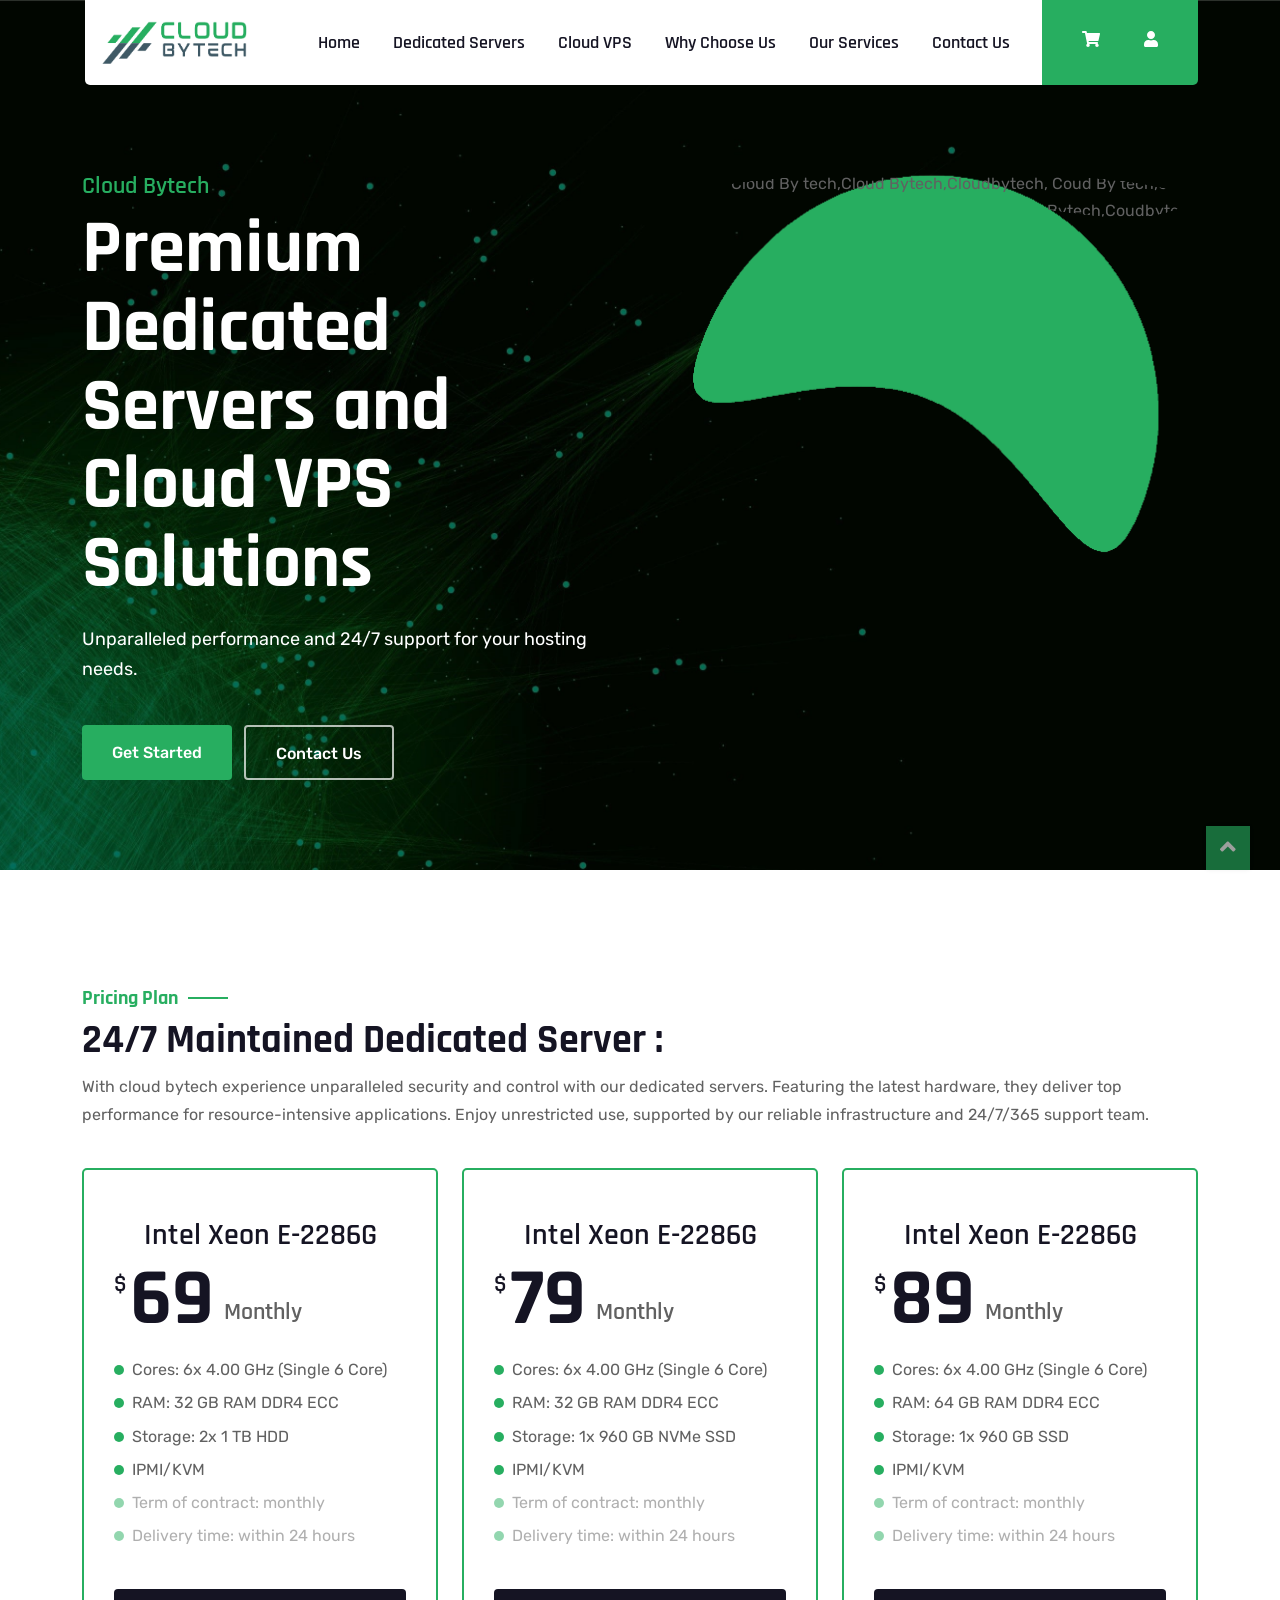
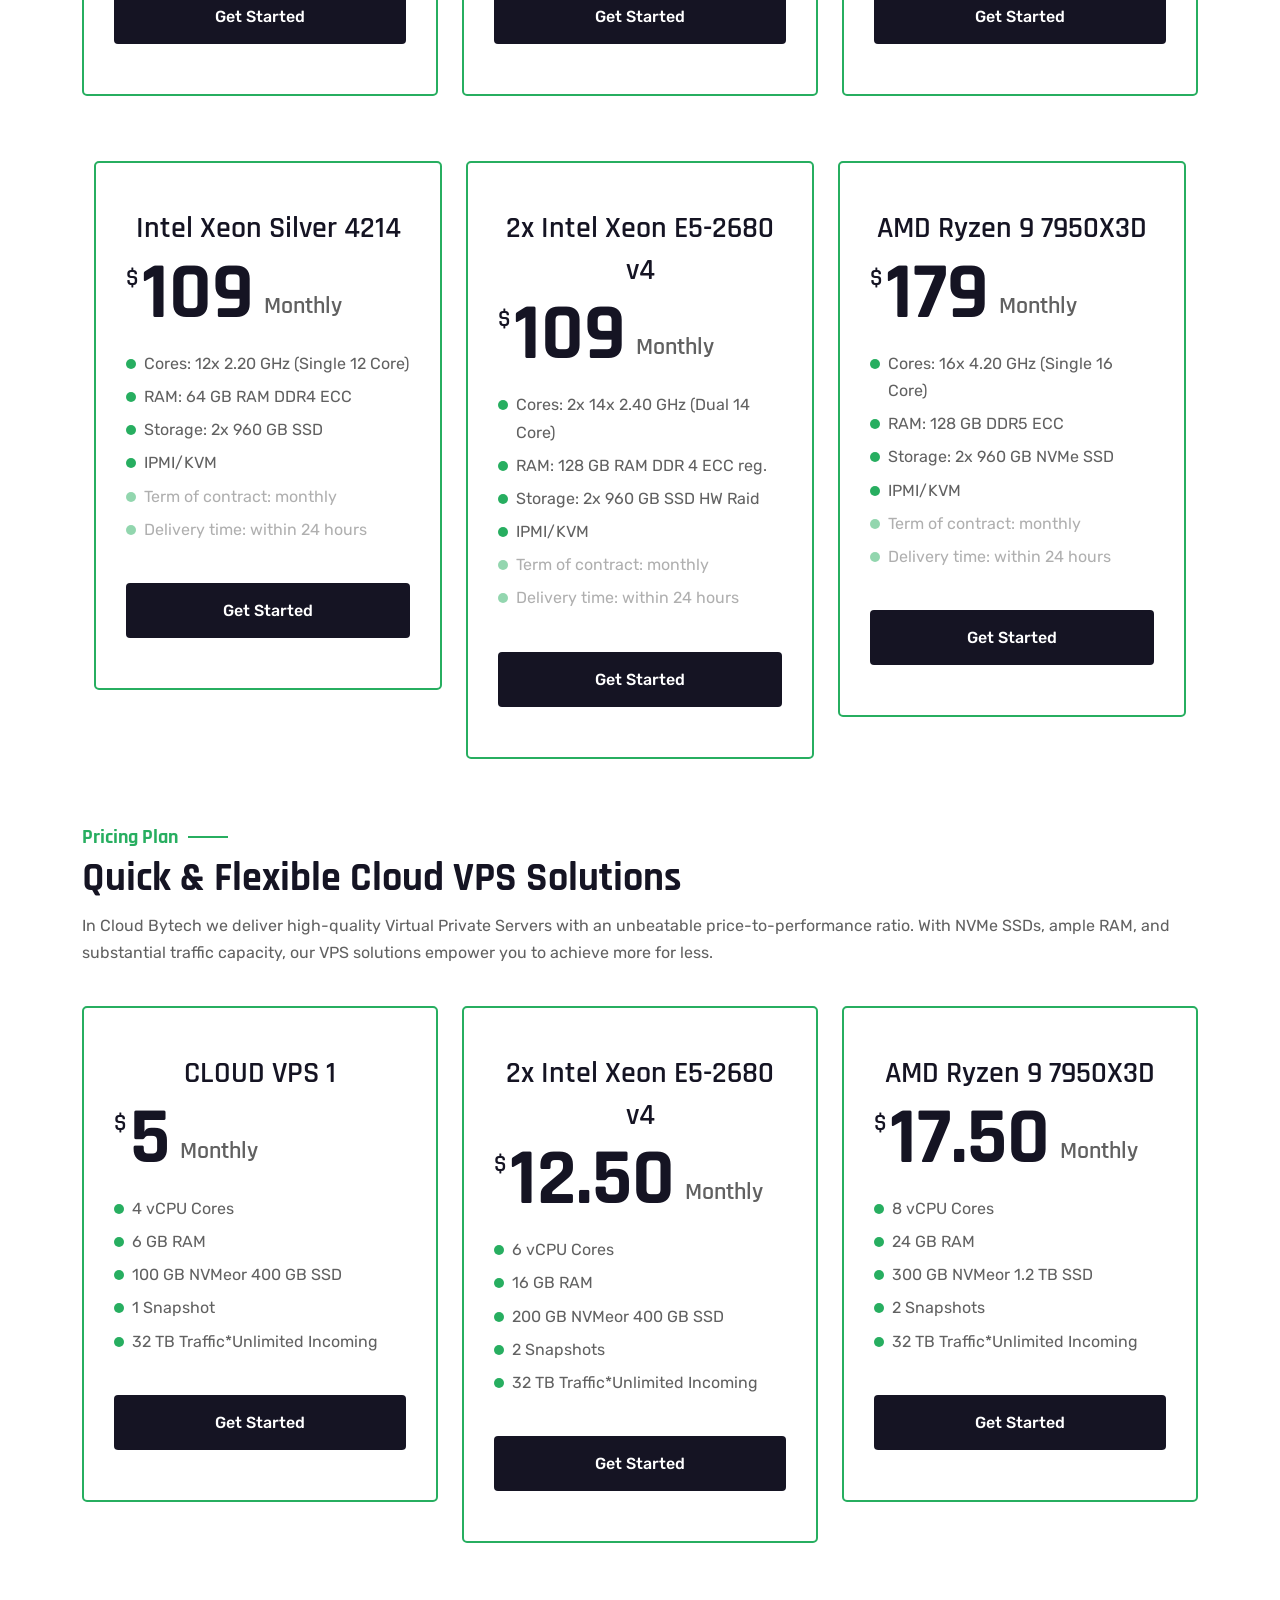
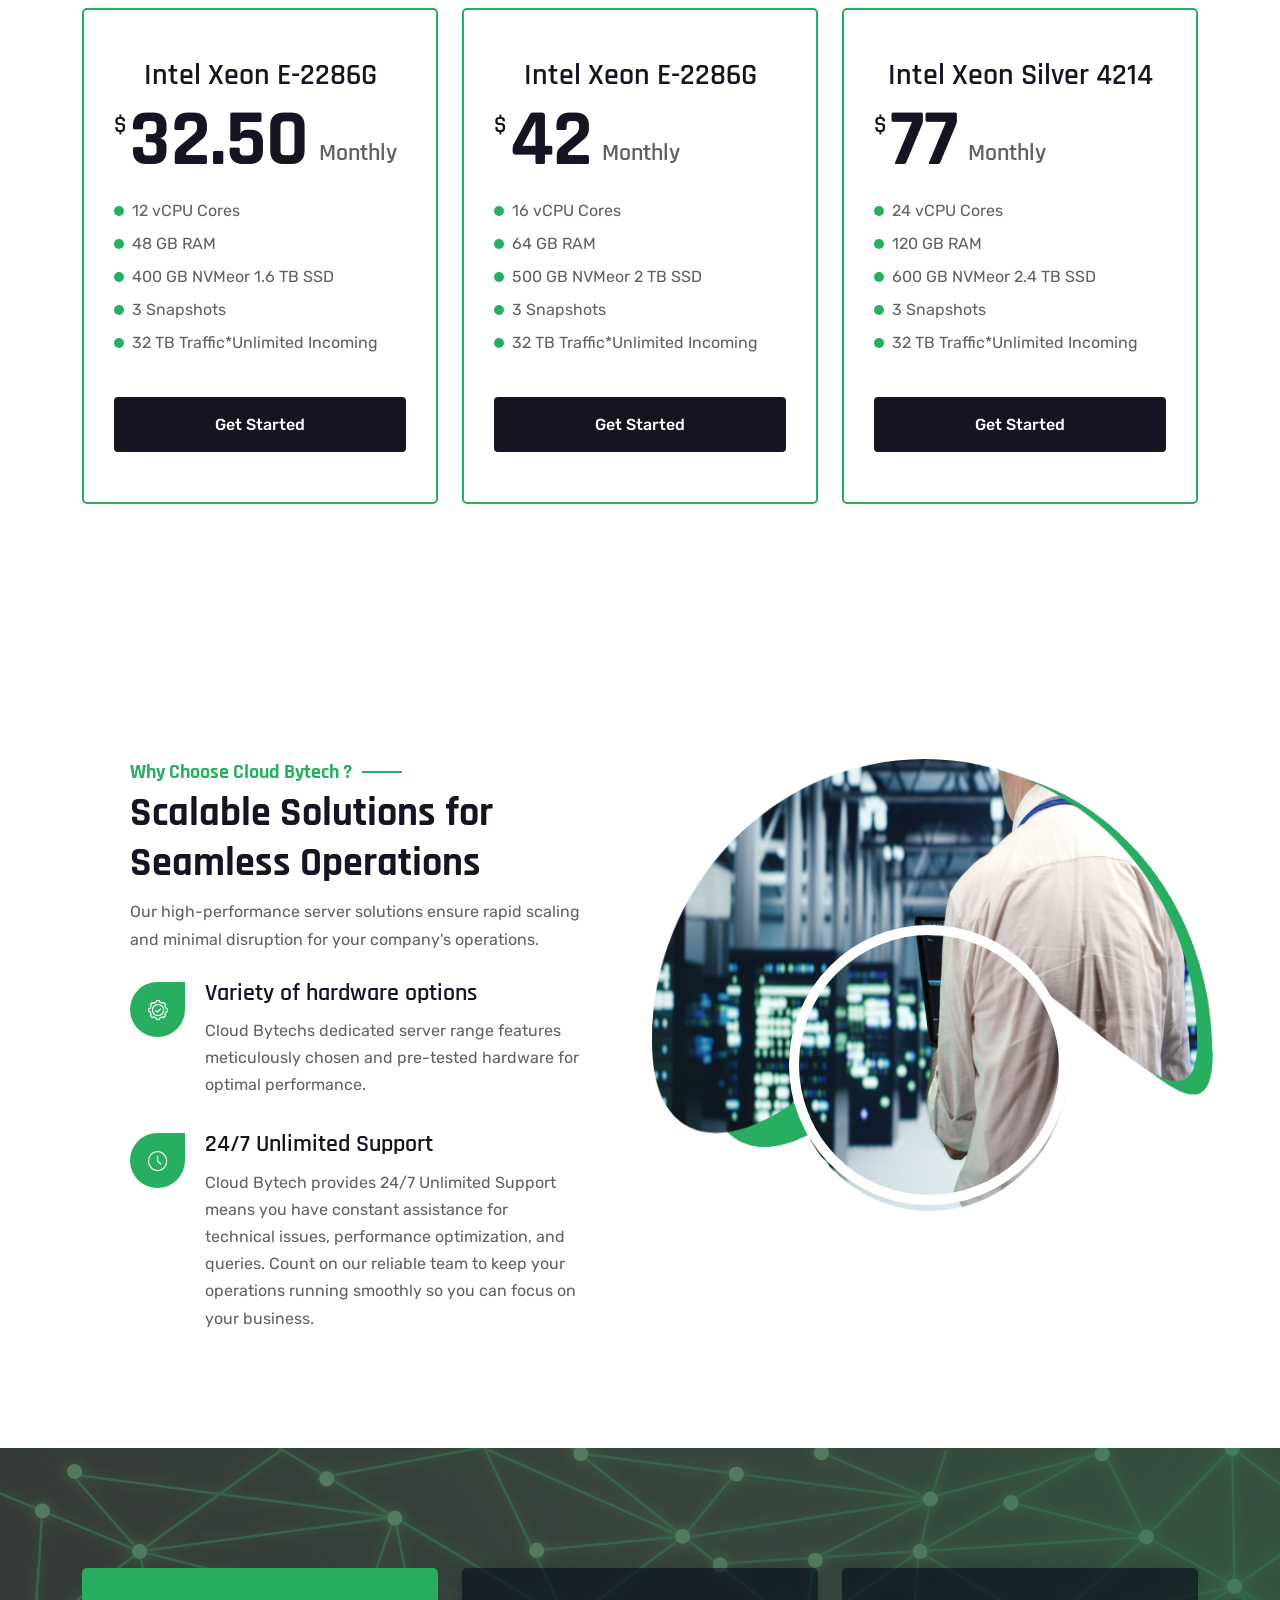
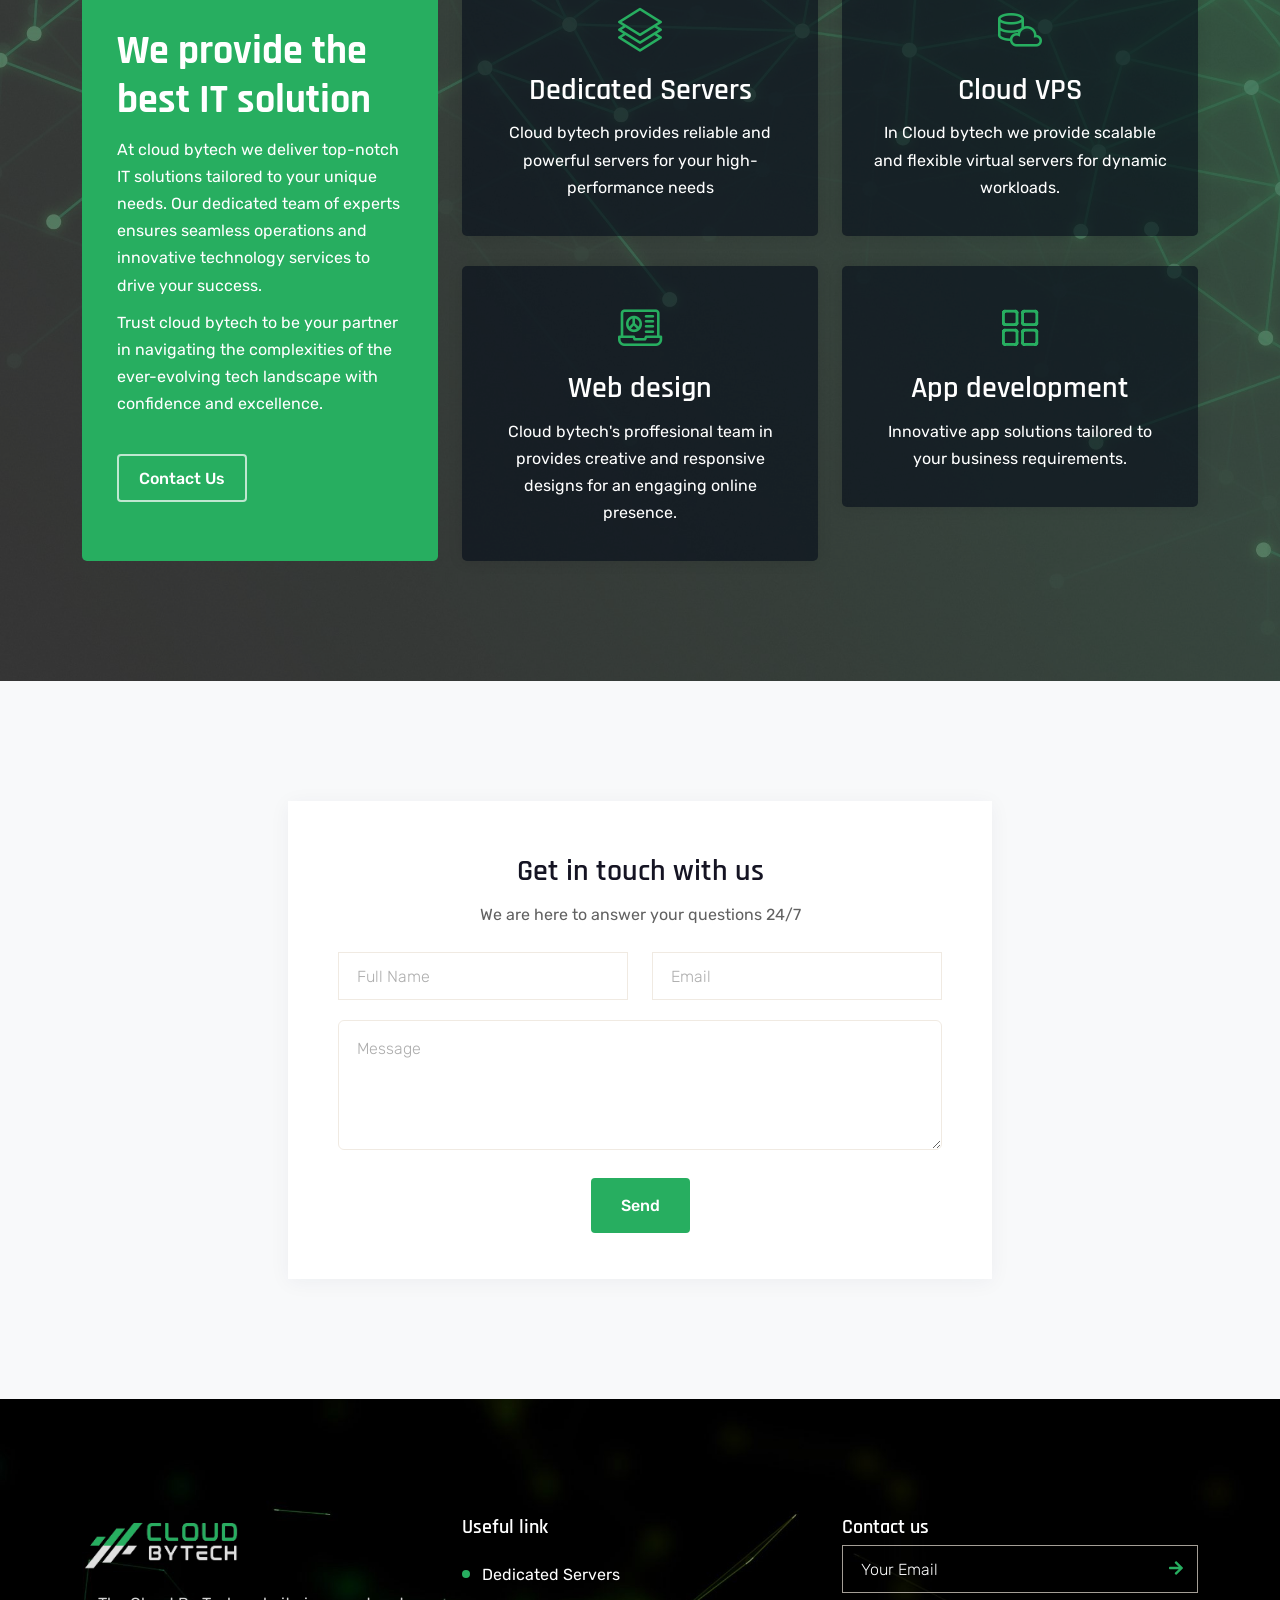
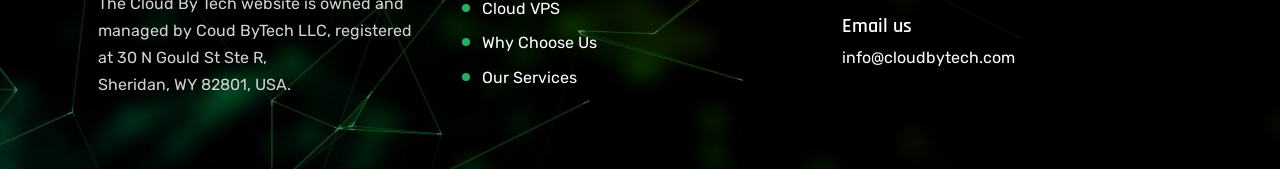
==== commit 60523d96: "config" ====
--- a/index.html
+++ b/index.html
@@ -91,7 +91,7 @@
                         <a href="index.html">Home</a>
                     </li>
                     <li>
-                        <a href="dedicated.html">Dedicated Servers</a>
+                        <a href="#dds">Dedicated Servers</a>
                     </li>
                     <li>
                         <a href="#cvps">Cloud VPS</a>
--- a/assets/css/style.css
+++ b/assets/css/style.css
@@ -6957,6 +6957,10 @@
 .comment-author {
   display: flex;
   align-items: center;
+}
+
+.comment-author label {
+  margin-inline-start: 10px;
 }
 
 .comment-author h4 {
@@ -9050,12 +9054,12 @@
   color: darkslategrey;
 }
 
-.business-policy{
+.business-policy {
   color: grey;
   font-size: 12px;
 }
 
-.business-policy a{
+.business-policy a {
   color: var(--main-color);
   text-decoration: underline;
 }
@@ -9066,11 +9070,11 @@
   font-size: 18px;
 }
 
-.nav-link:hover{
+.nav-link:hover {
   color: var(--main-color);
 }
 
-.already-login a{
+.already-login a {
   color: var(--main-color);
   cursor: pointer;
   text-decoration: underline;
@@ -9079,7 +9083,7 @@
 
 }
 
-.locationTab{
+.locationTab {
   border: none;
   padding-inline: 10px;
 }
@@ -9094,10 +9098,17 @@
   font-size: 20px;
   /* font-weight: normal; */
 }
+
 .locationTab .nav-link.active {
   background-color: var(--main-color);
   color: white;
 }
-.tab-content {
+
+/* .tab-content {
   margin-top: 20px;
+} */
+
+.hrSty {
+  margin-block: 40px;
+  margin-inline-end: 30px;
 }
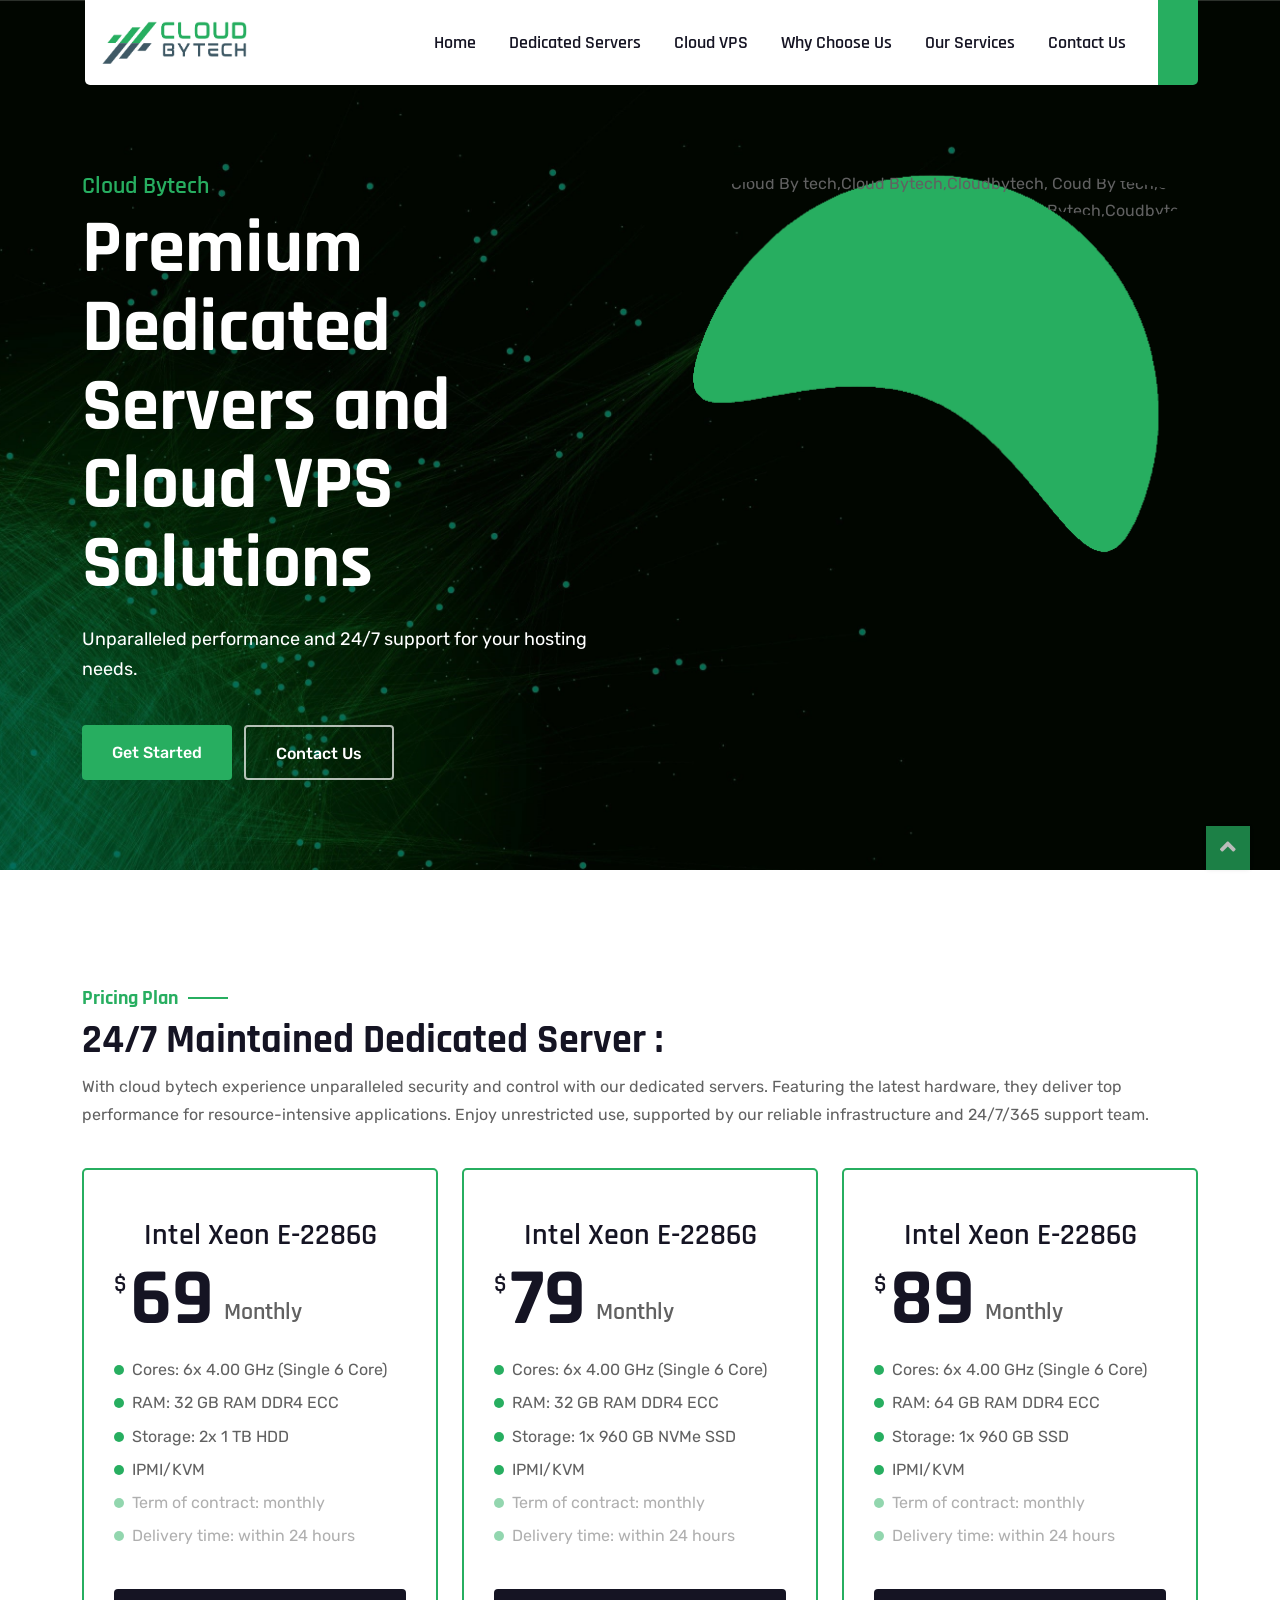
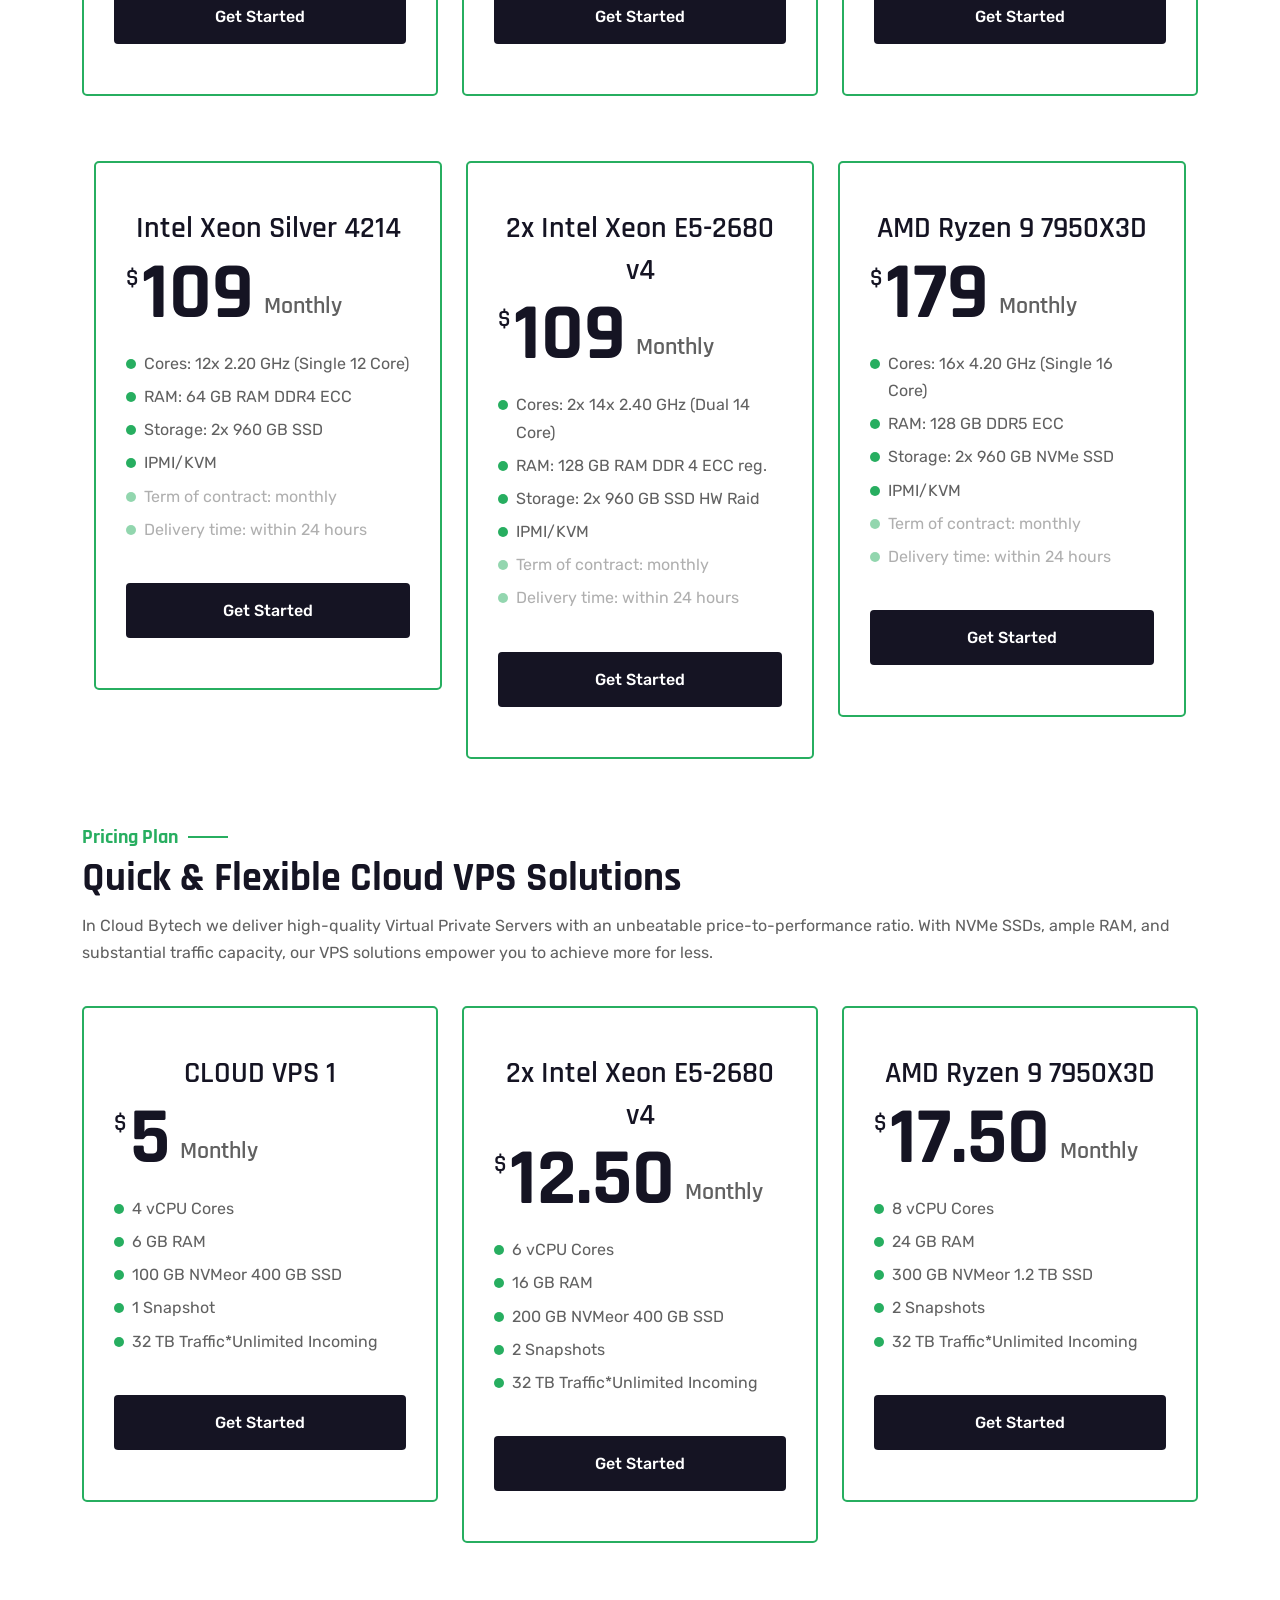
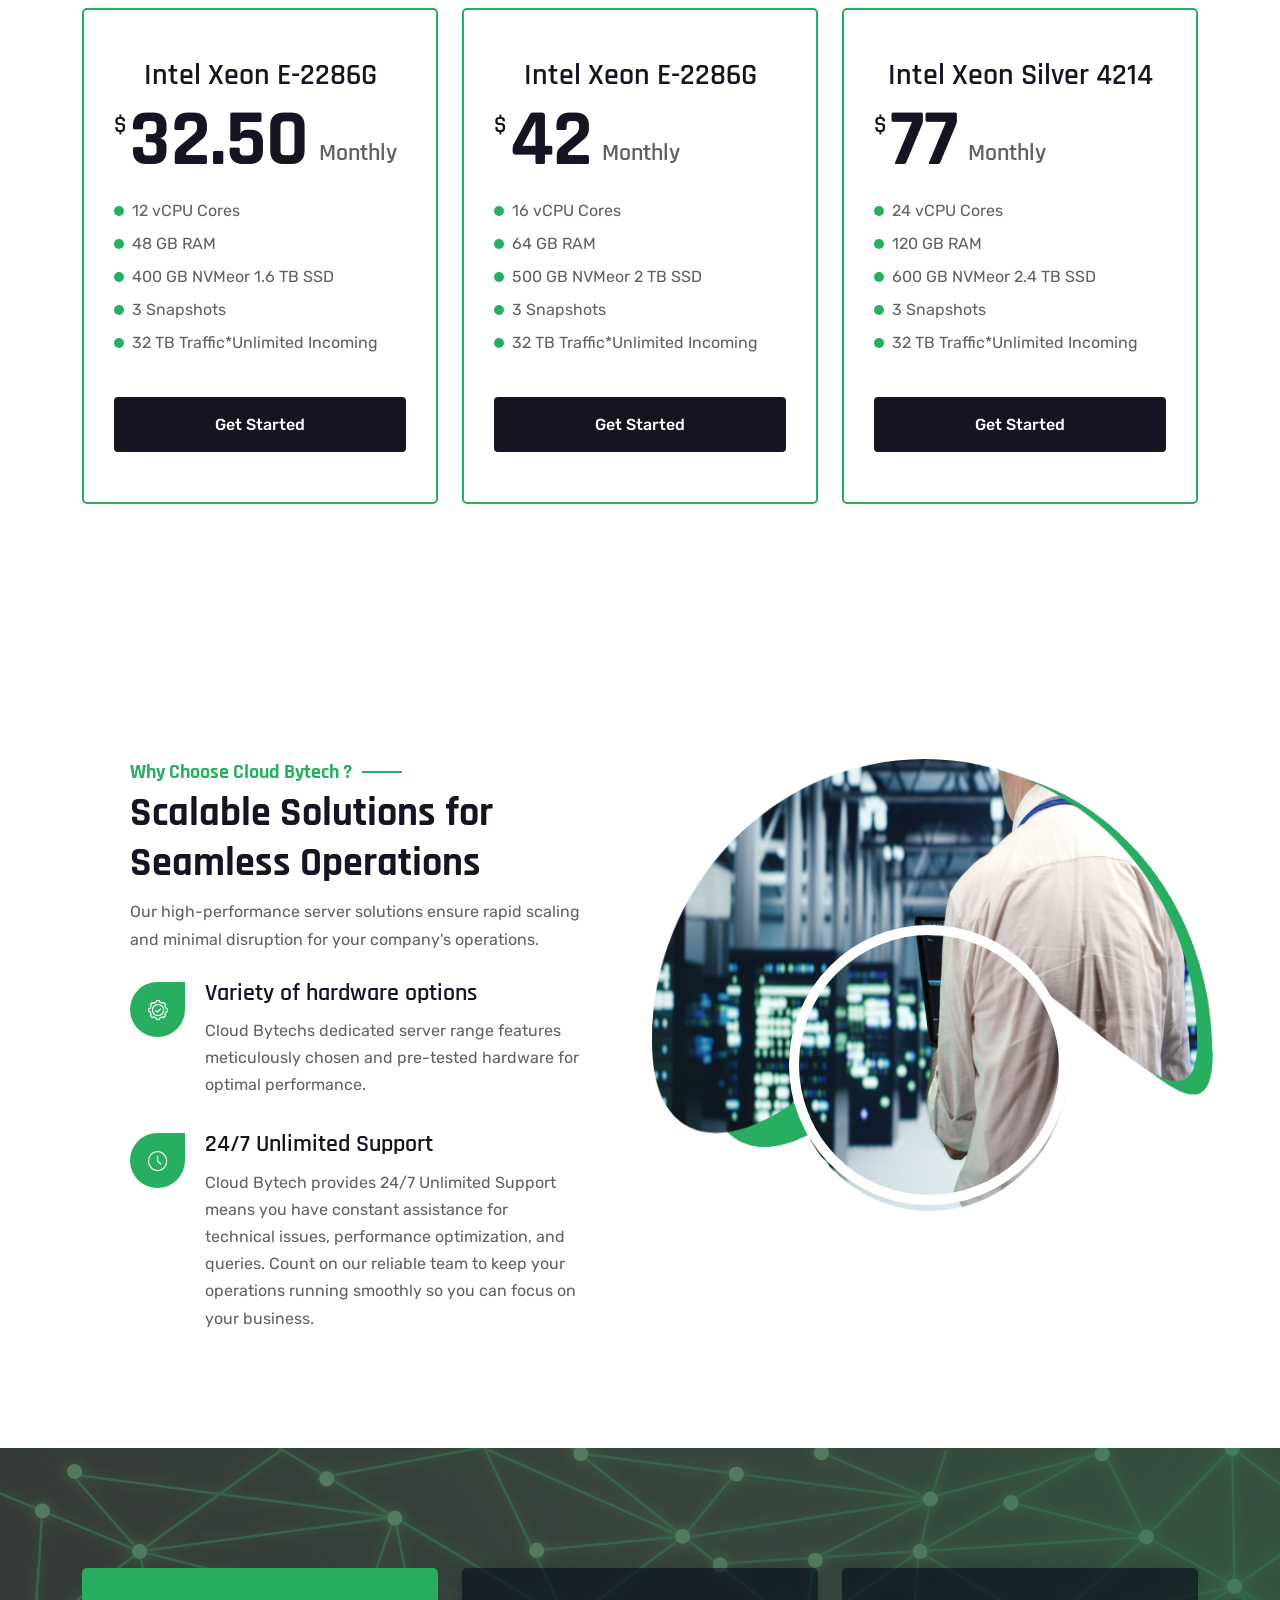
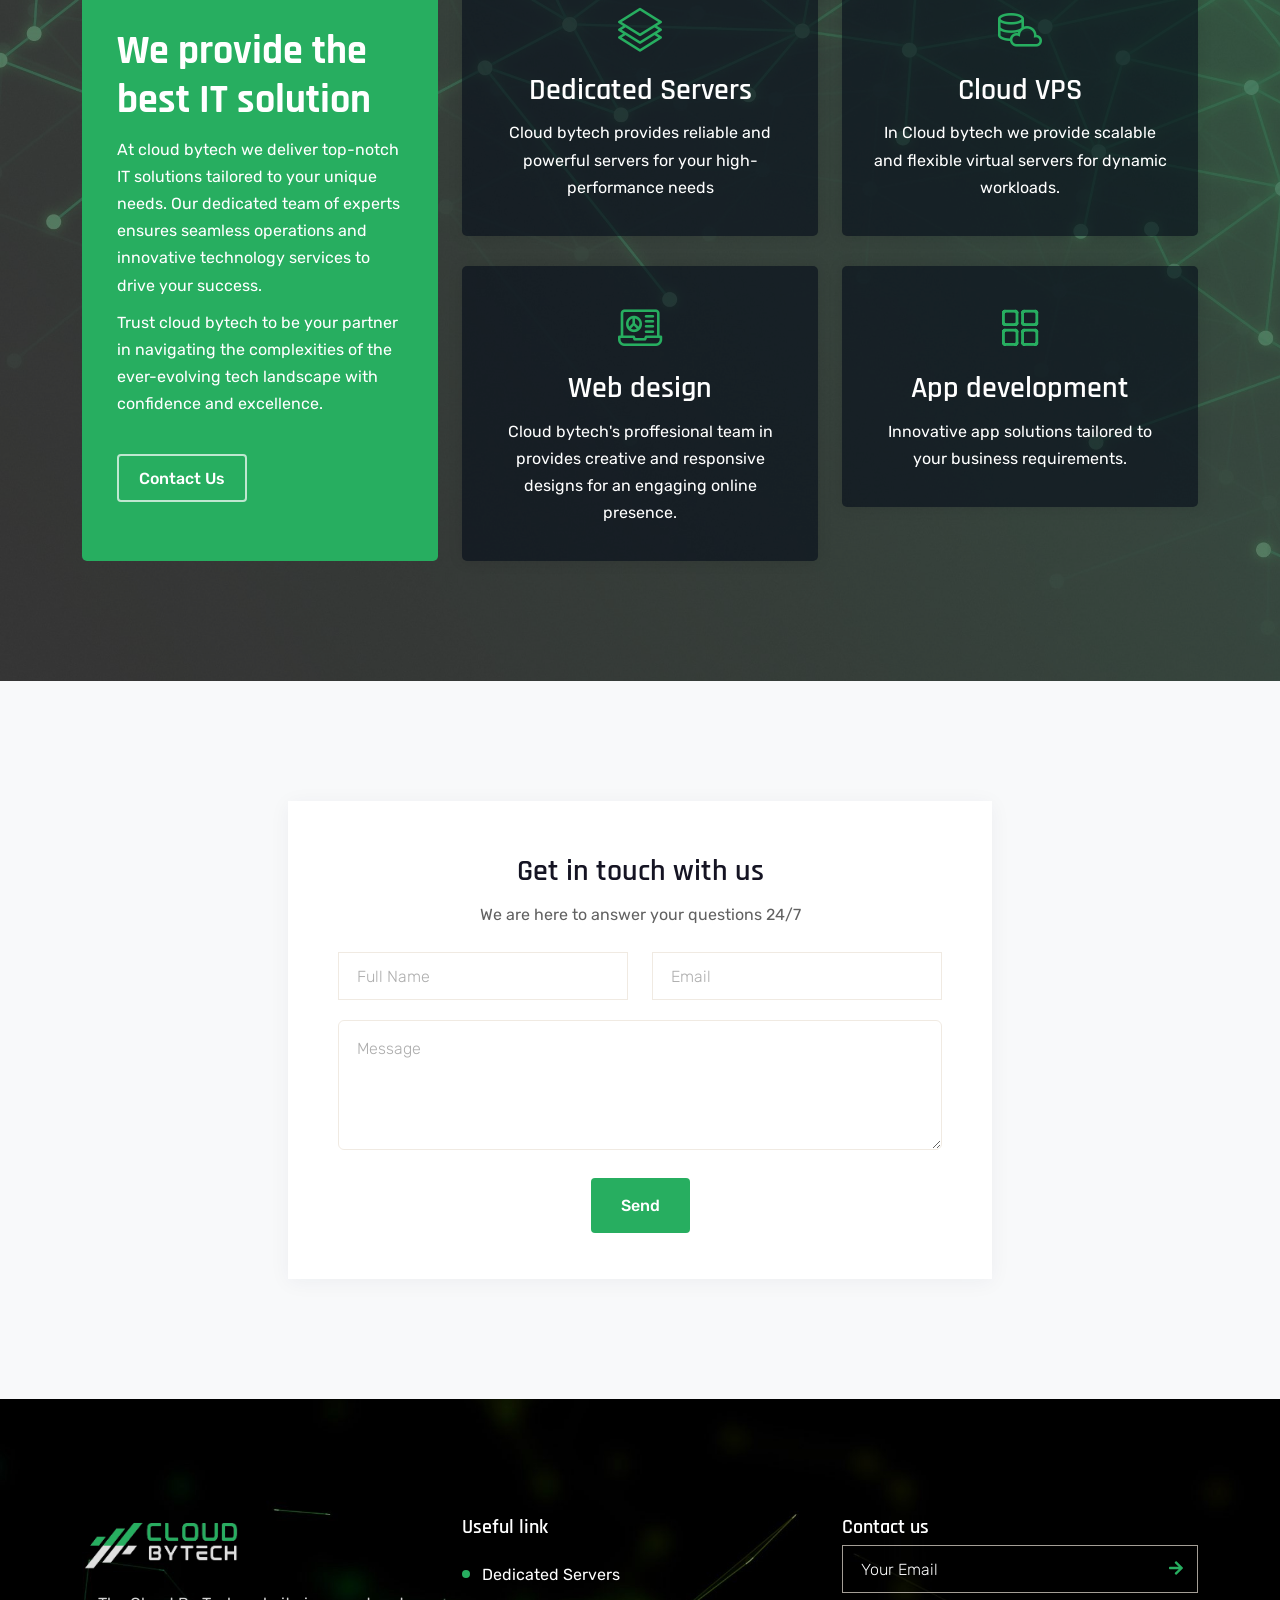
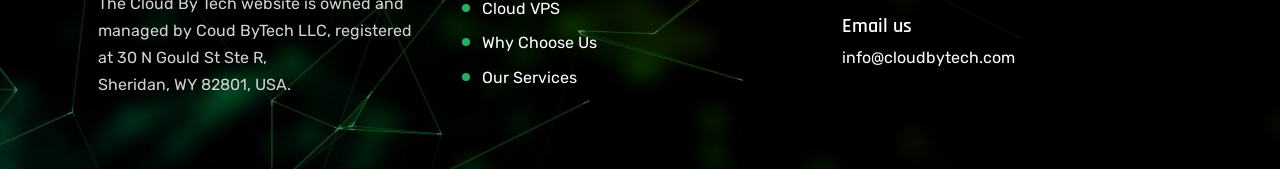
==== commit 3786a753: "icons commented" ====
--- a/index.html
+++ b/index.html
@@ -81,8 +81,8 @@
             </div>
             <div class="nav-right-part nav-right-part-mobile">
              
-                <a href="cart.html"><i class="fa fa-shopping-cart"></i></a>
-                <a href="cart.html"><i class="fa fa-user"></i></a>
+                <!-- <a href="cart.html"><i class="fa fa-shopping-cart"></i></a>
+                <a href="cart.html"><i class="fa fa-user"></i></a> -->
 
             </div>
             <div class="collapse navbar-collapse" id="Iitechie_main_menu">
@@ -109,8 +109,8 @@
             </div>
             <div class="nav-right-part nav-right-part-desktop align-self-center">
                 <div class="right-side">
-                    <a href="cart.html"><i class="fa fa-shopping-cart"></i></a>
-                    <a href="login.html"><i class="fa fa-user"></i></a>
+                    <!-- <a href="cart.html"><i class="fa fa-shopping-cart"></i></a>
+                    <a href="login.html"><i class="fa fa-user"></i></a> -->
 
                 </div>
                 
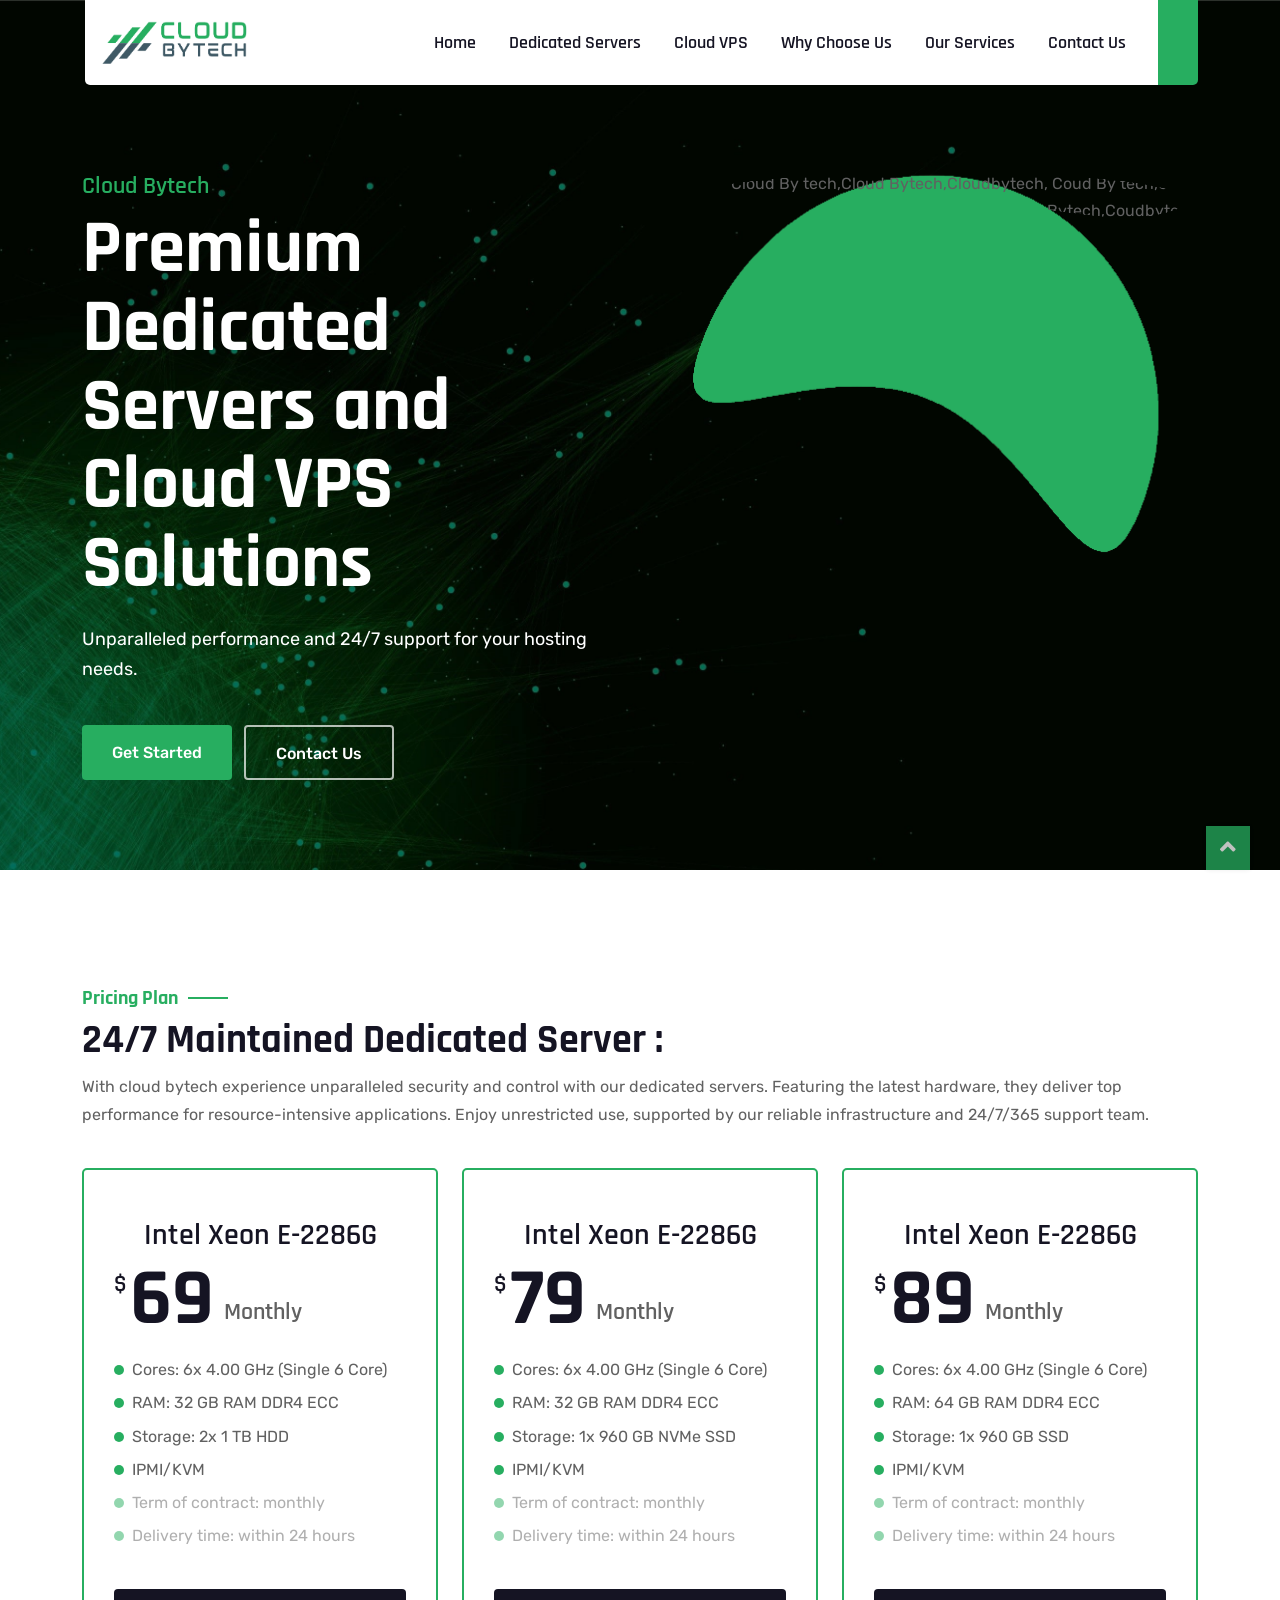
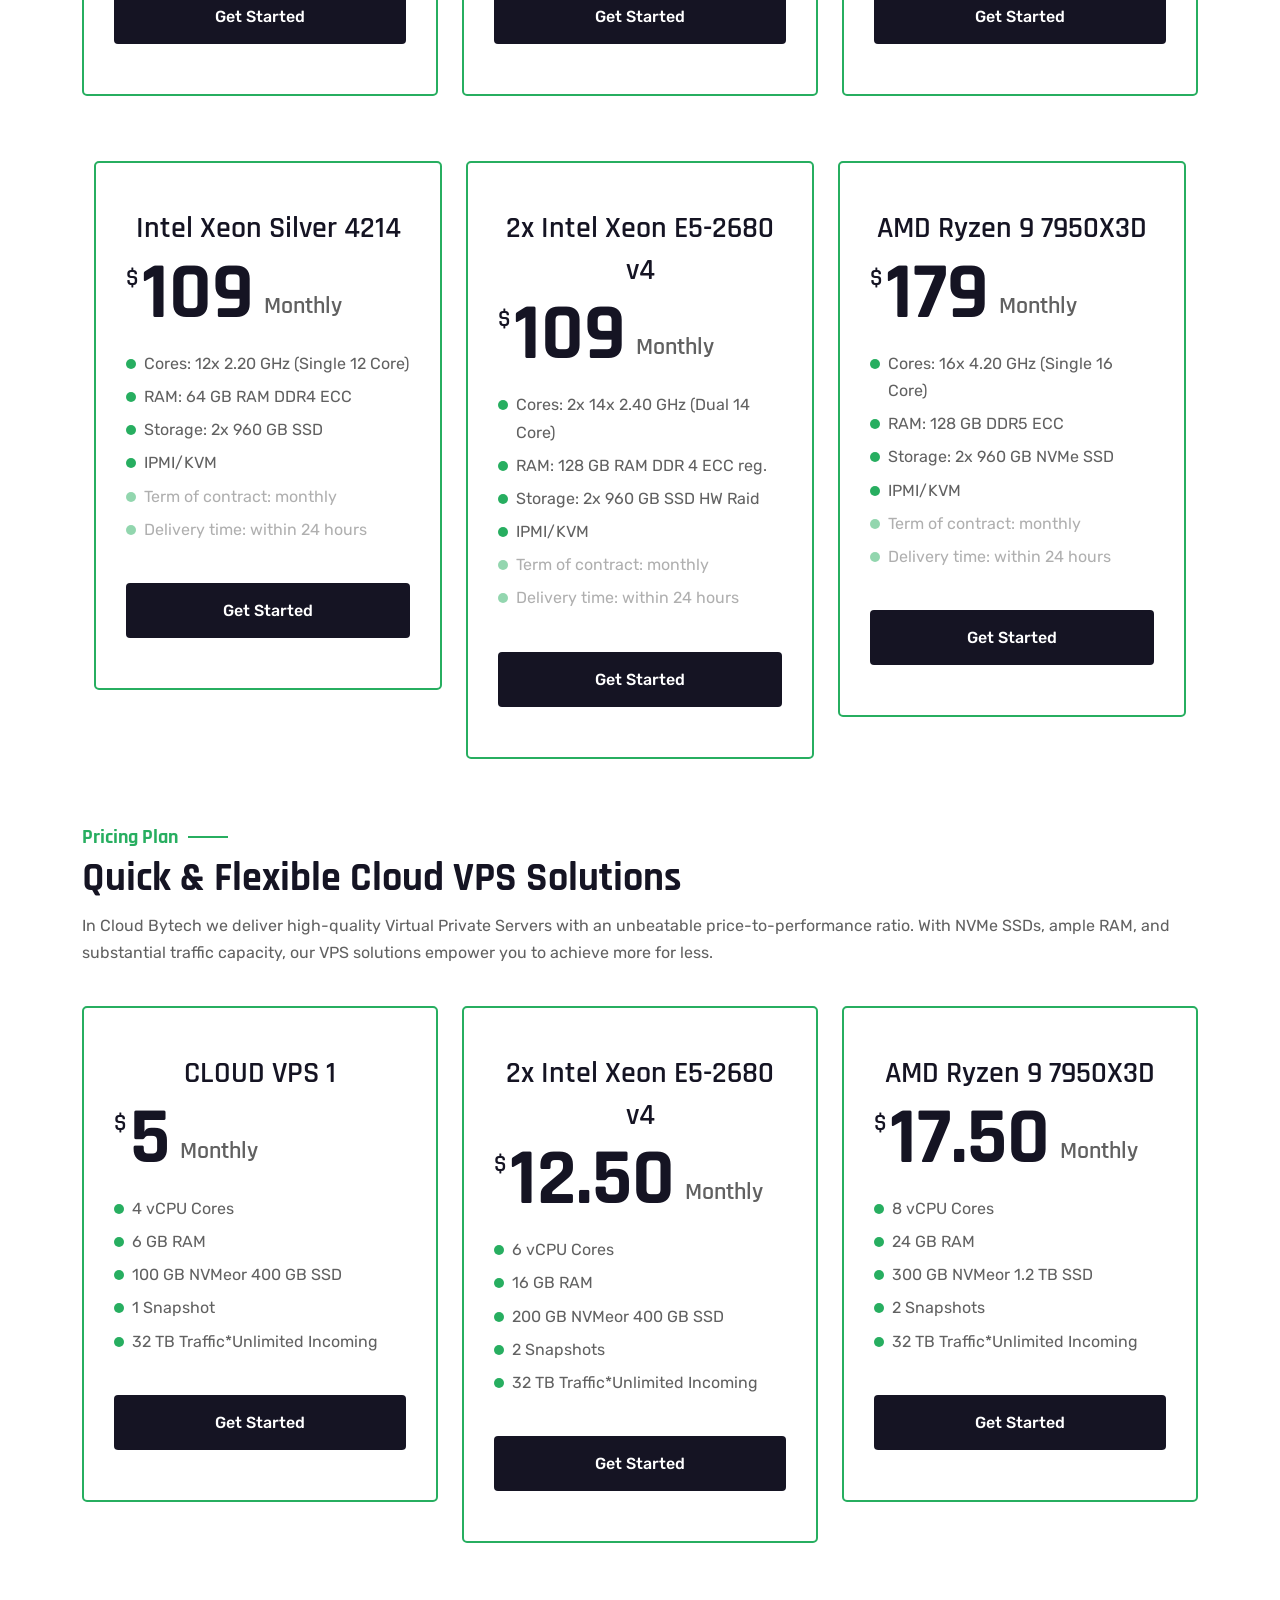
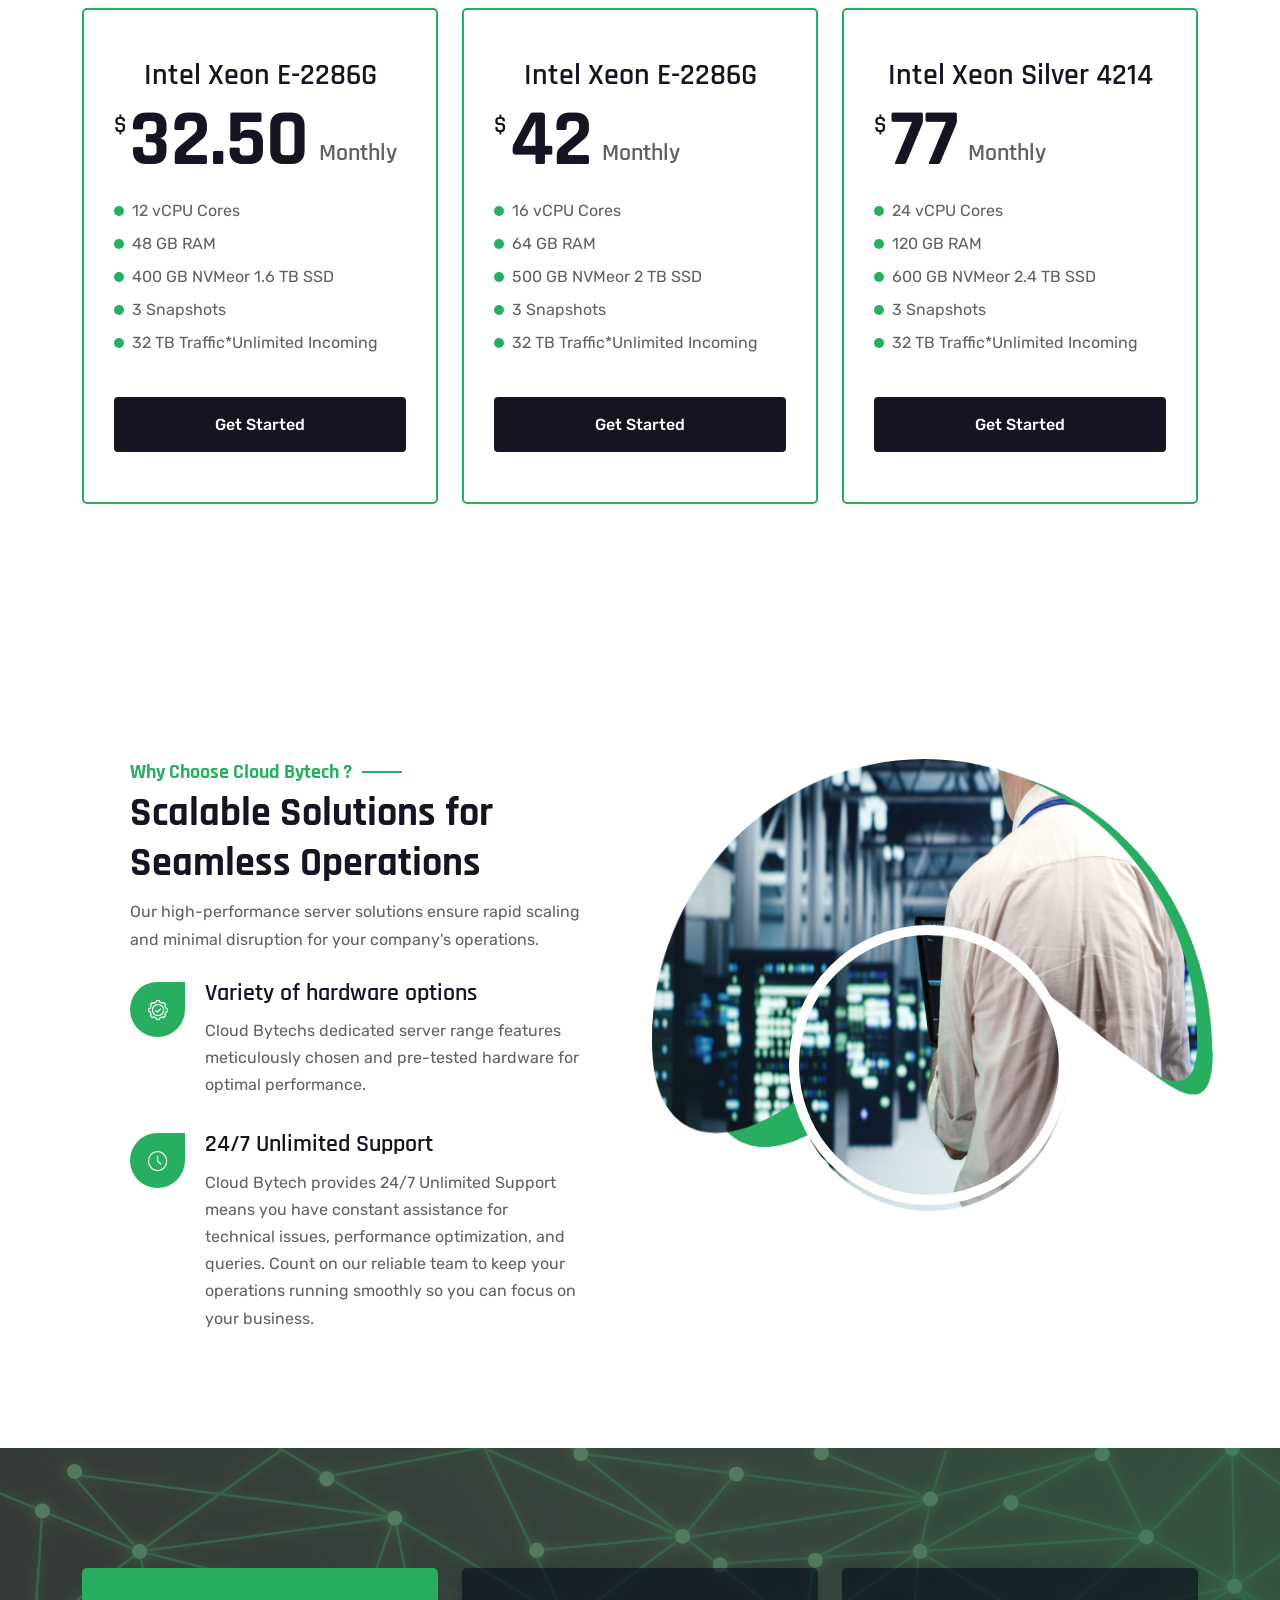
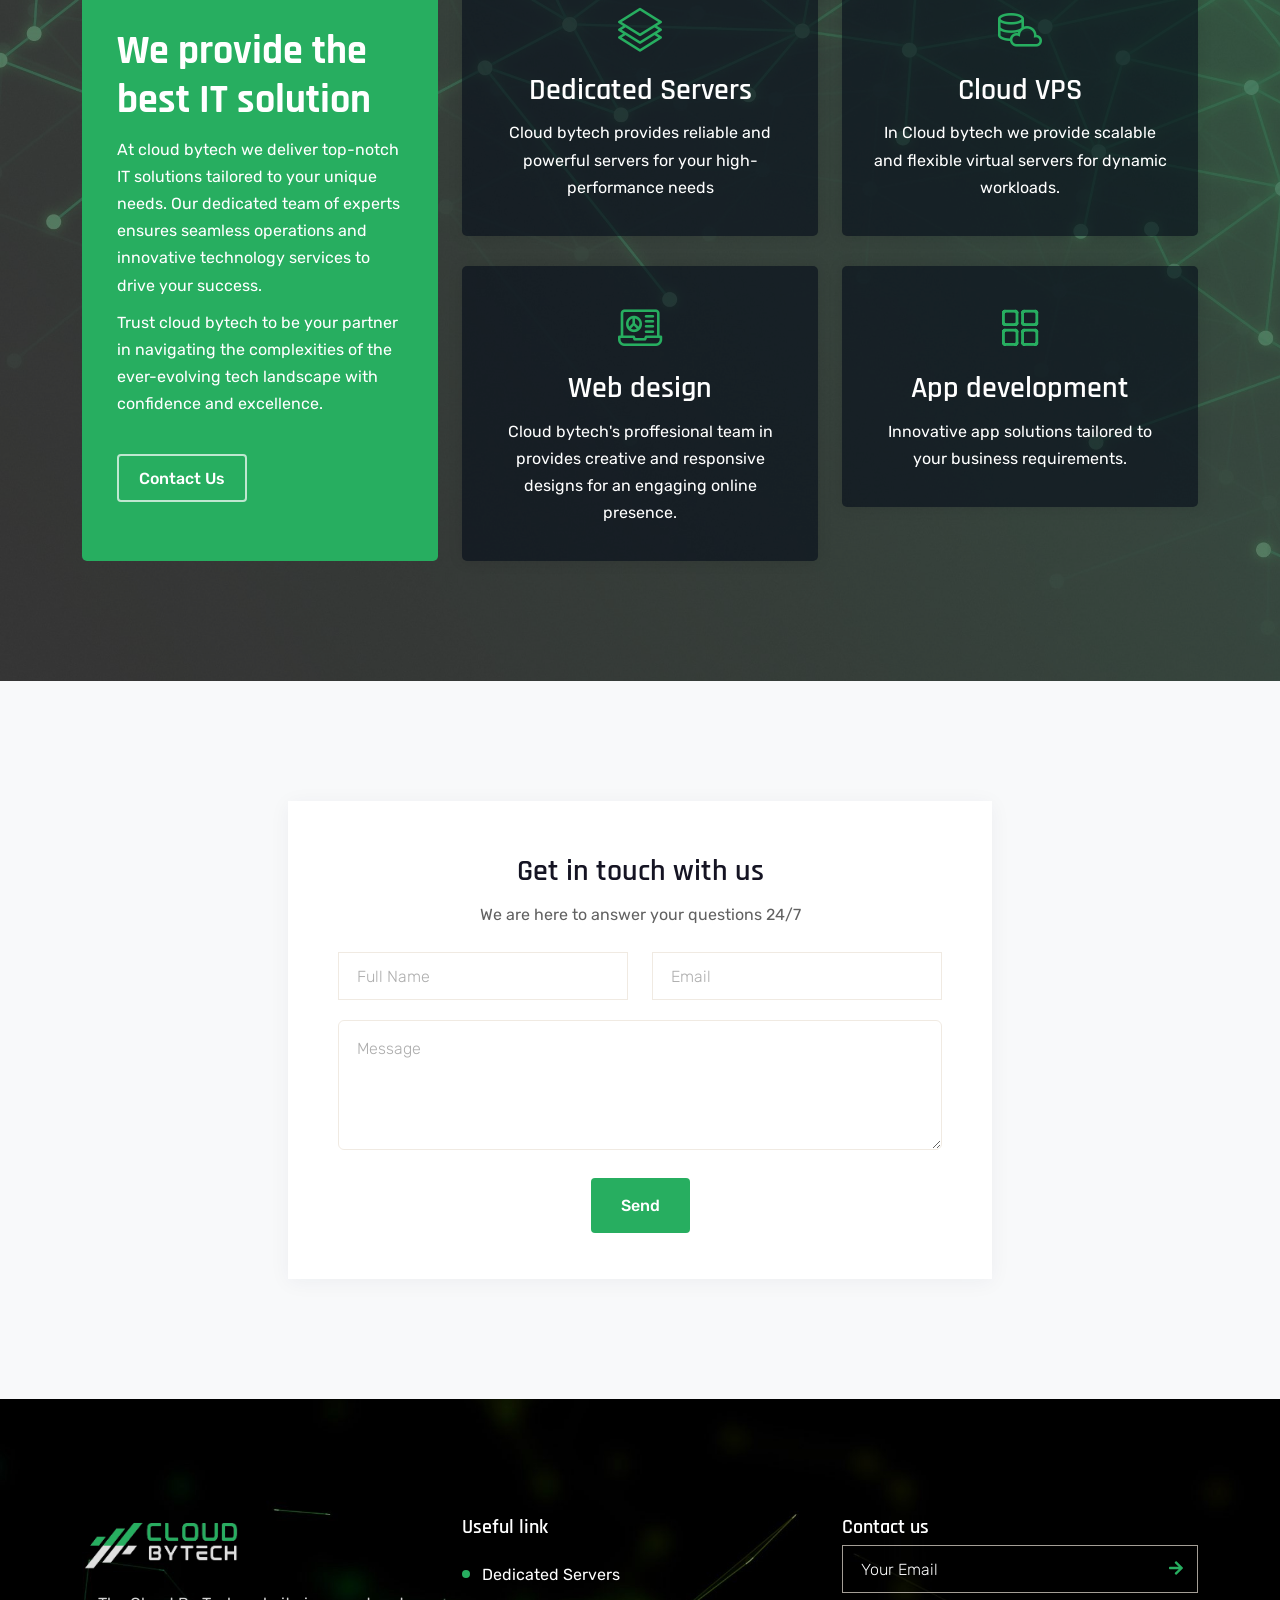
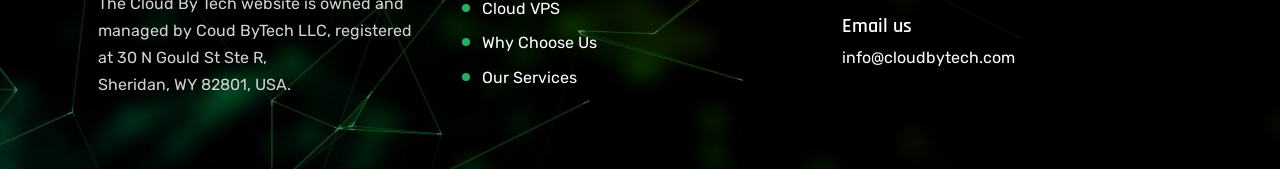
==== commit e7919495: "Tags added" ====
--- a/index.html
+++ b/index.html
@@ -34,6 +34,10 @@
     <link rel="stylesheet" href="assets/css/slick.min.css">
     <link rel="stylesheet" href="assets/css/style.css">
     <link rel="stylesheet" href="assets/css/responsive.css">
+
+    <link rel="canonical" href="https://cloudbytech.com/index.html">
+    <meta name="robots" content="noindex">
+    
 </head>
 
 <body class='sc5'>
--- a/assets/css/style.css
+++ b/assets/css/style.css
@@ -43,6 +43,20 @@
     # Typography
 -----------------*/
 @import url("https://fonts.googleapis.com/css?family=Rajdhani:400,500,600,700|Poppins:400,500,600,700|Rubik:400,500,600,700|family=Inter:wght@300;400;500;600;700;800&family=Roboto:wght@300;400;500;700&display=swap");
+
+
+body {
+  -webkit-user-select: text;
+  /* Chrome, Safari, Opera */
+  -moz-user-select: text;
+  /* Firefox */
+  -ms-user-select: text;
+  /* Internet Explorer/Edge */
+  user-select: text;
+  /* Non-prefixed version, currently supported by Chrome, Edge, Opera and Firefox */
+}
+
+
 
 /* 76b900 */
 :root {
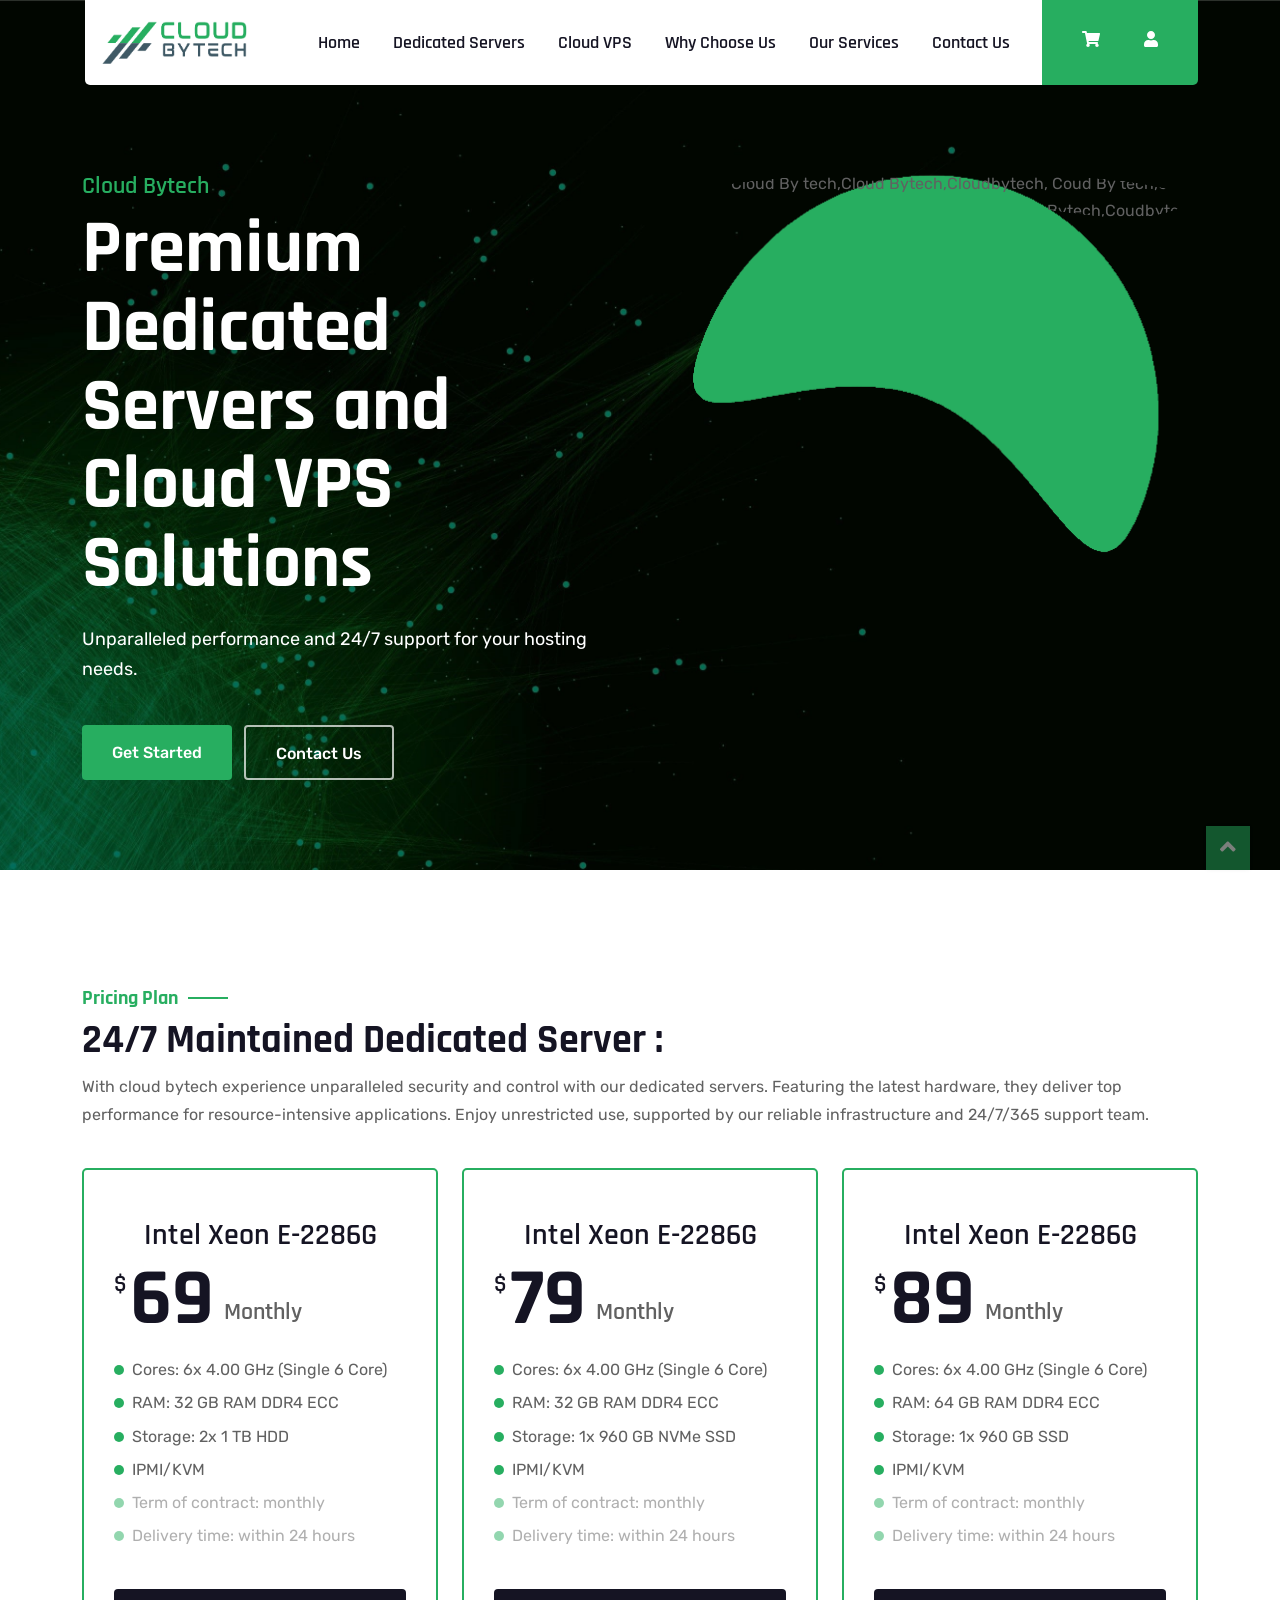
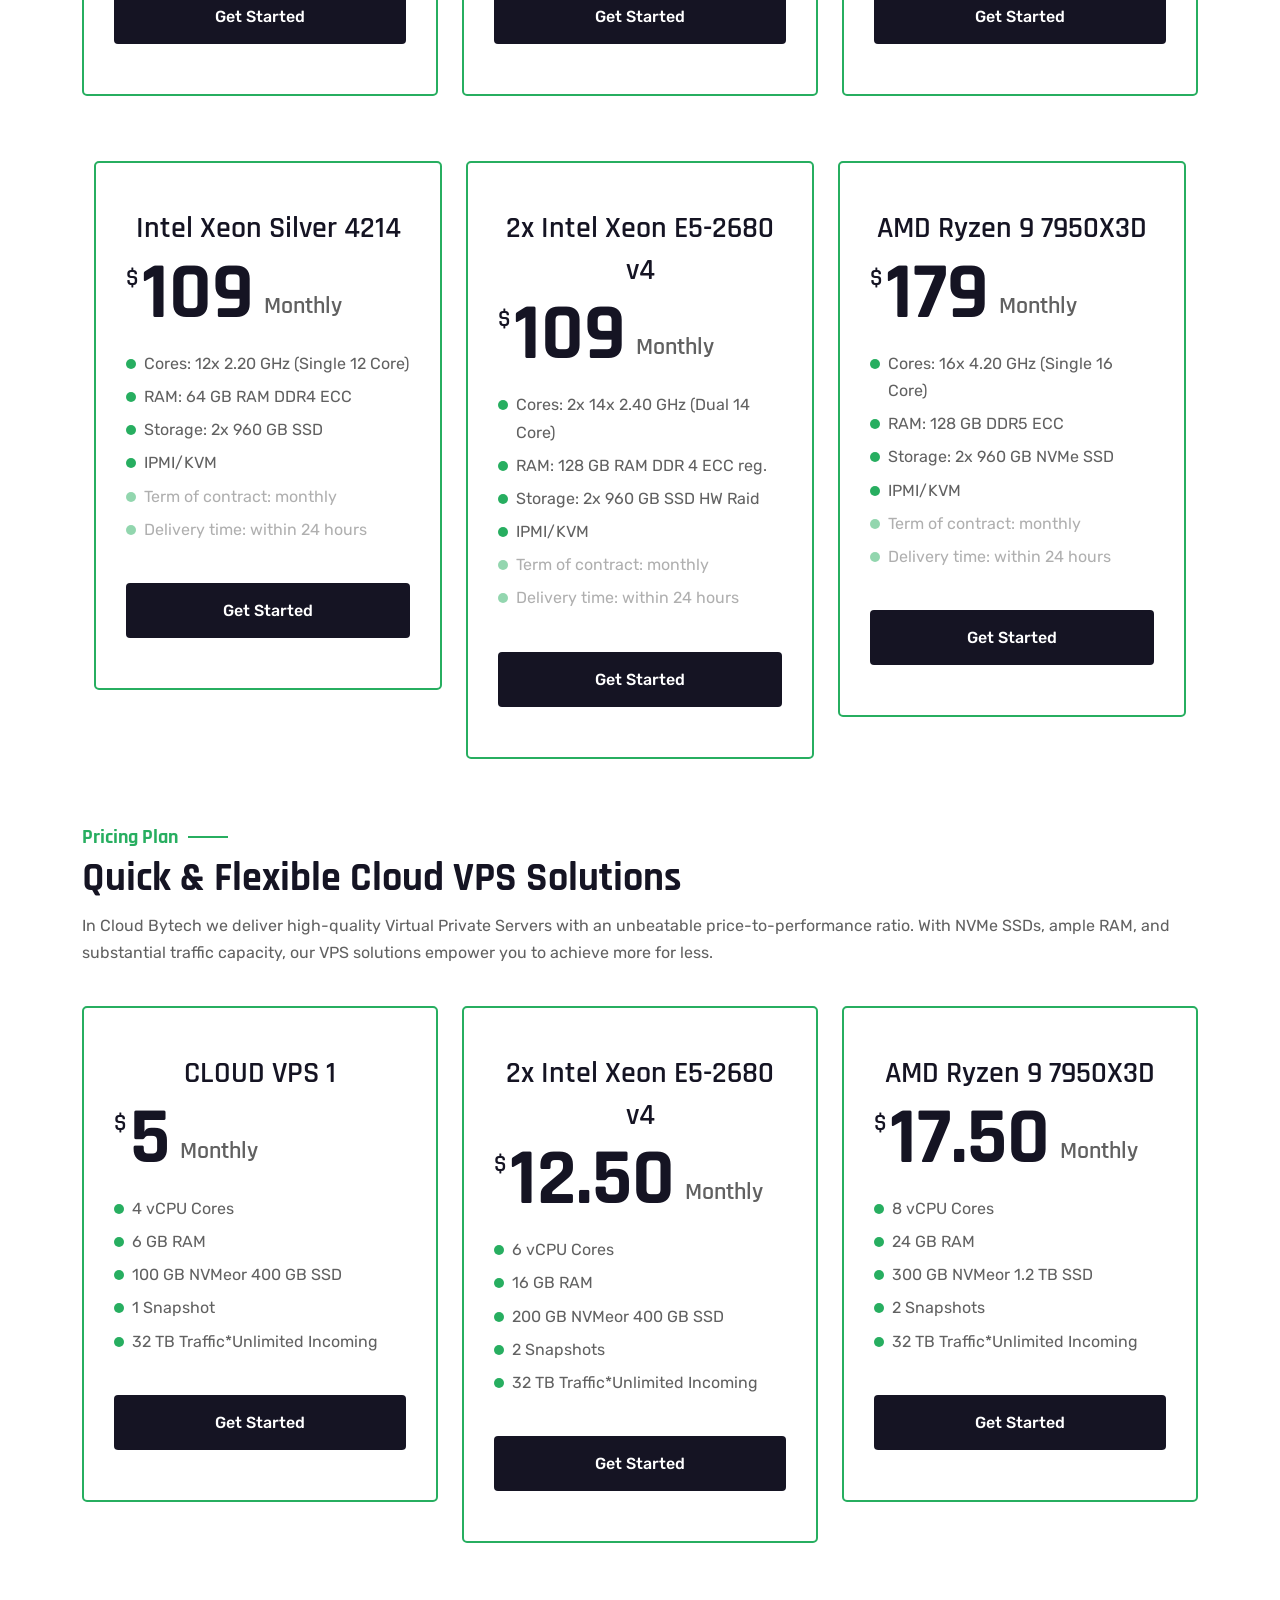
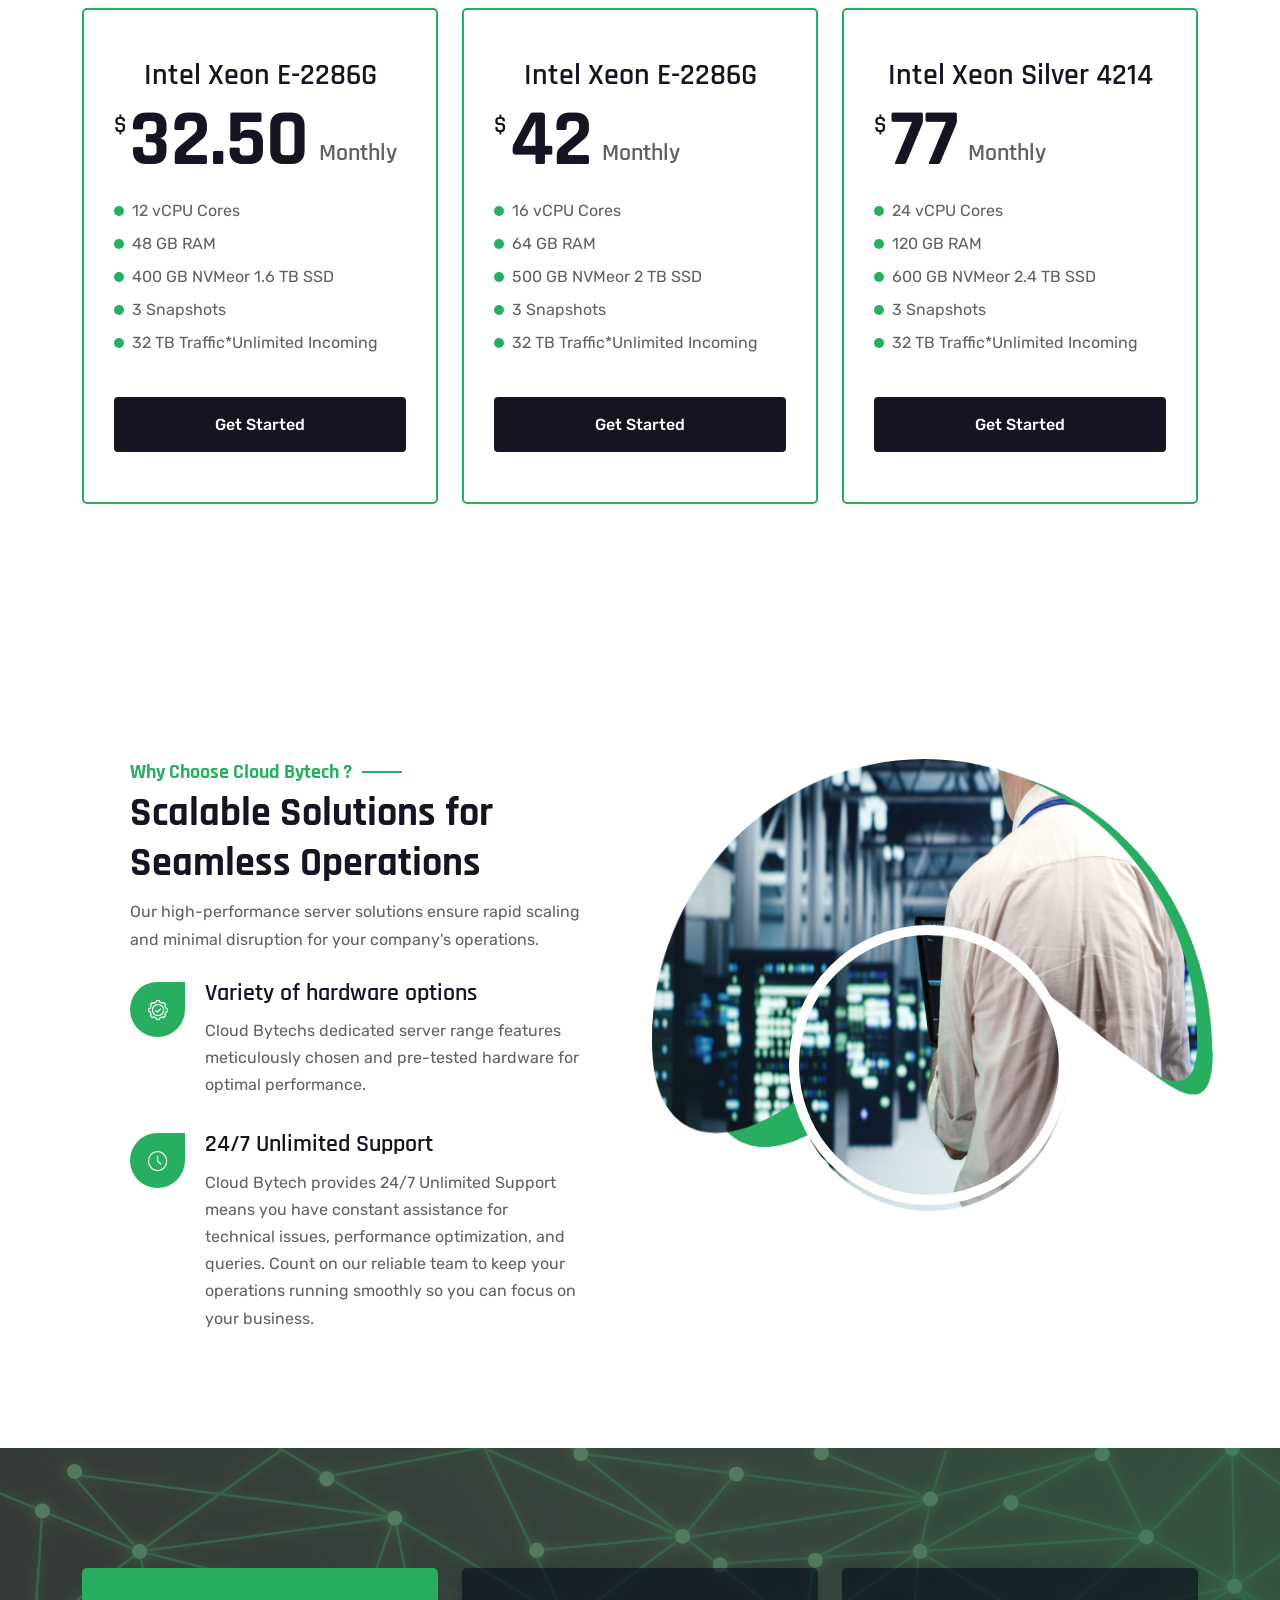
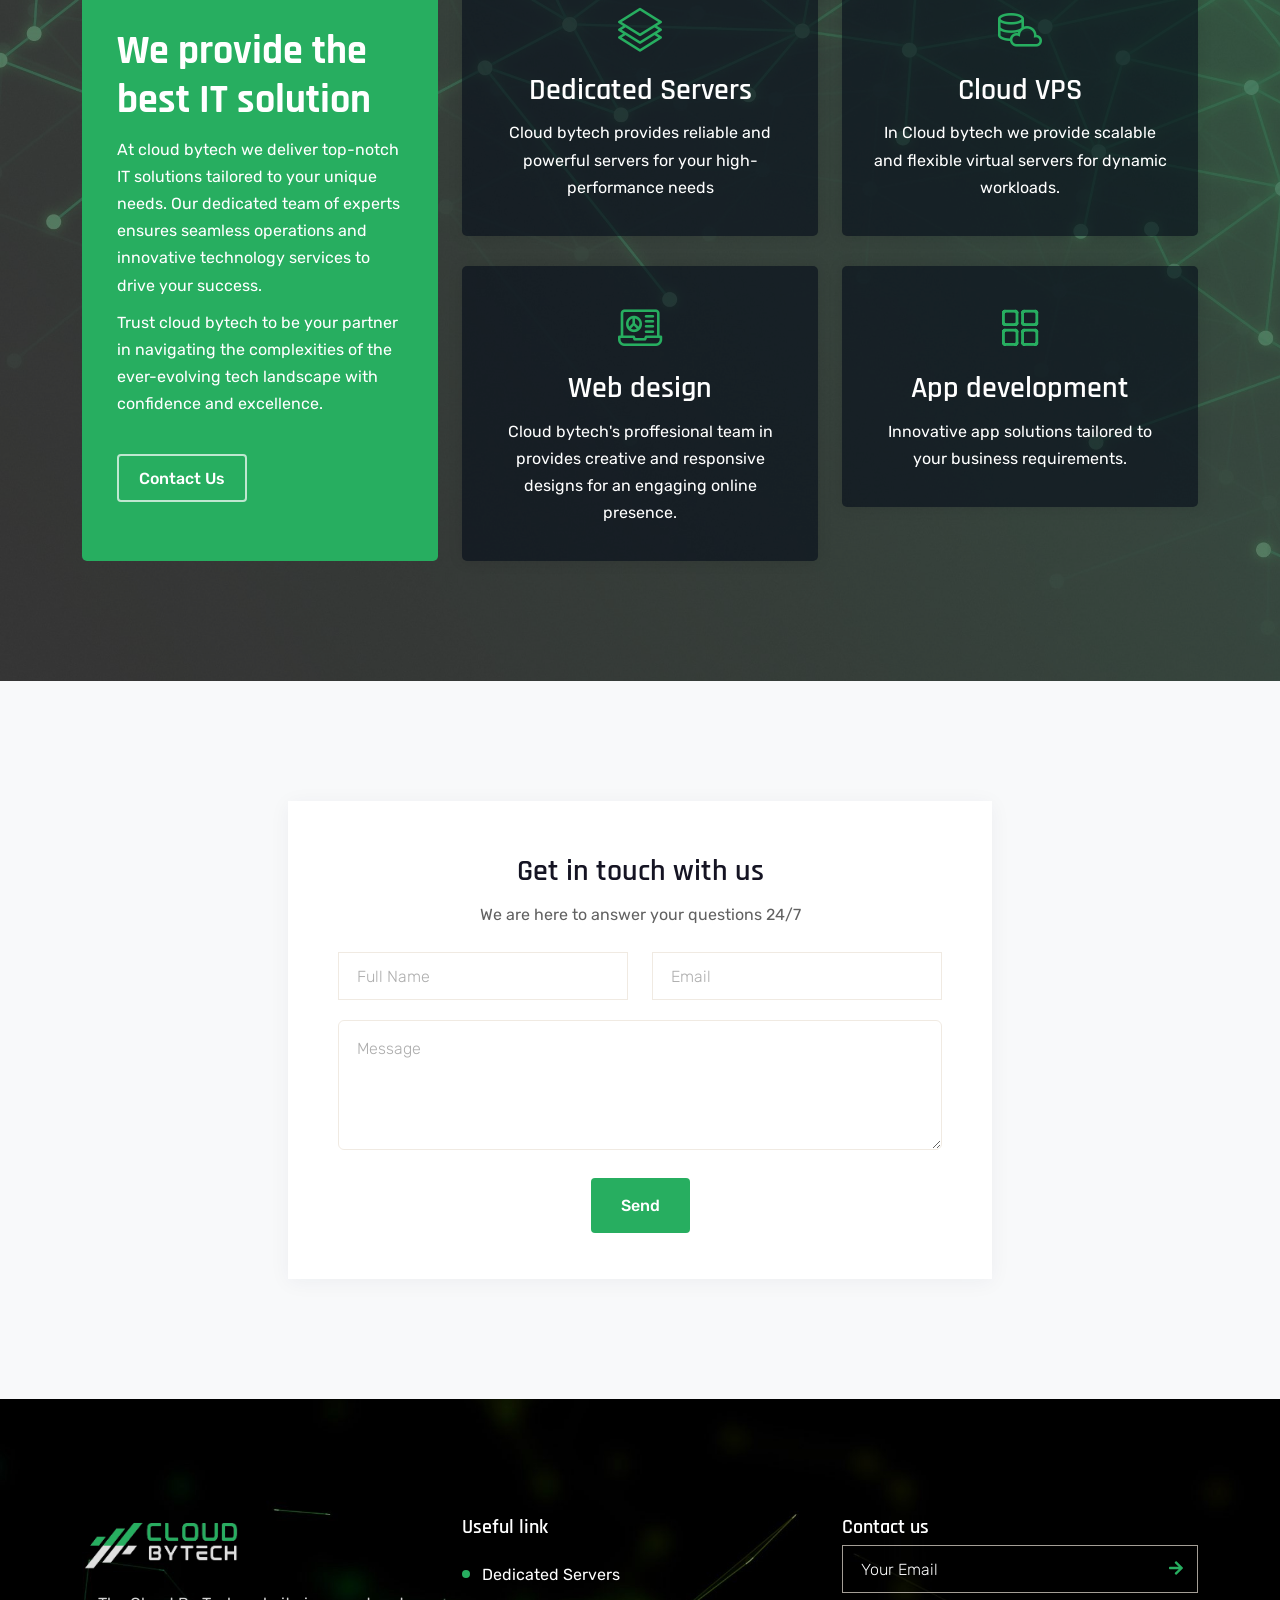
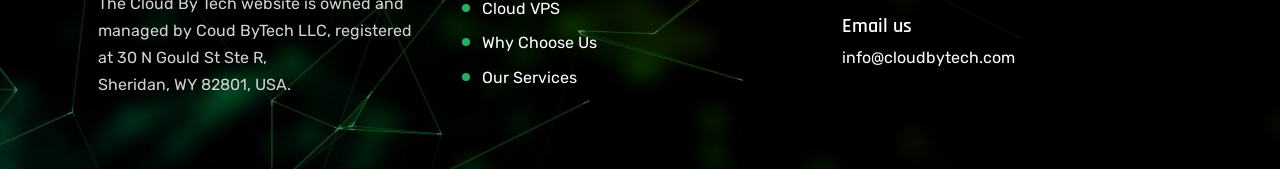
==== commit 79a8a91e: "Icons restored" ====
--- a/index.html
+++ b/index.html
@@ -85,8 +85,8 @@
             </div>
             <div class="nav-right-part nav-right-part-mobile">
              
-                <!-- <a href="cart.html"><i class="fa fa-shopping-cart"></i></a>
-                <a href="cart.html"><i class="fa fa-user"></i></a> -->
+                <a><i class="fa fa-shopping-cart"></i></a>
+                <a><i class="fa fa-user"></i></a>
 
             </div>
             <div class="collapse navbar-collapse" id="Iitechie_main_menu">
@@ -113,8 +113,8 @@
             </div>
             <div class="nav-right-part nav-right-part-desktop align-self-center">
                 <div class="right-side">
-                    <!-- <a href="cart.html"><i class="fa fa-shopping-cart"></i></a>
-                    <a href="login.html"><i class="fa fa-user"></i></a> -->
+                    <a><i class="fa fa-shopping-cart"></i></a>
+                    <a><i class="fa fa-user"></i></a>
 
                 </div>
                 
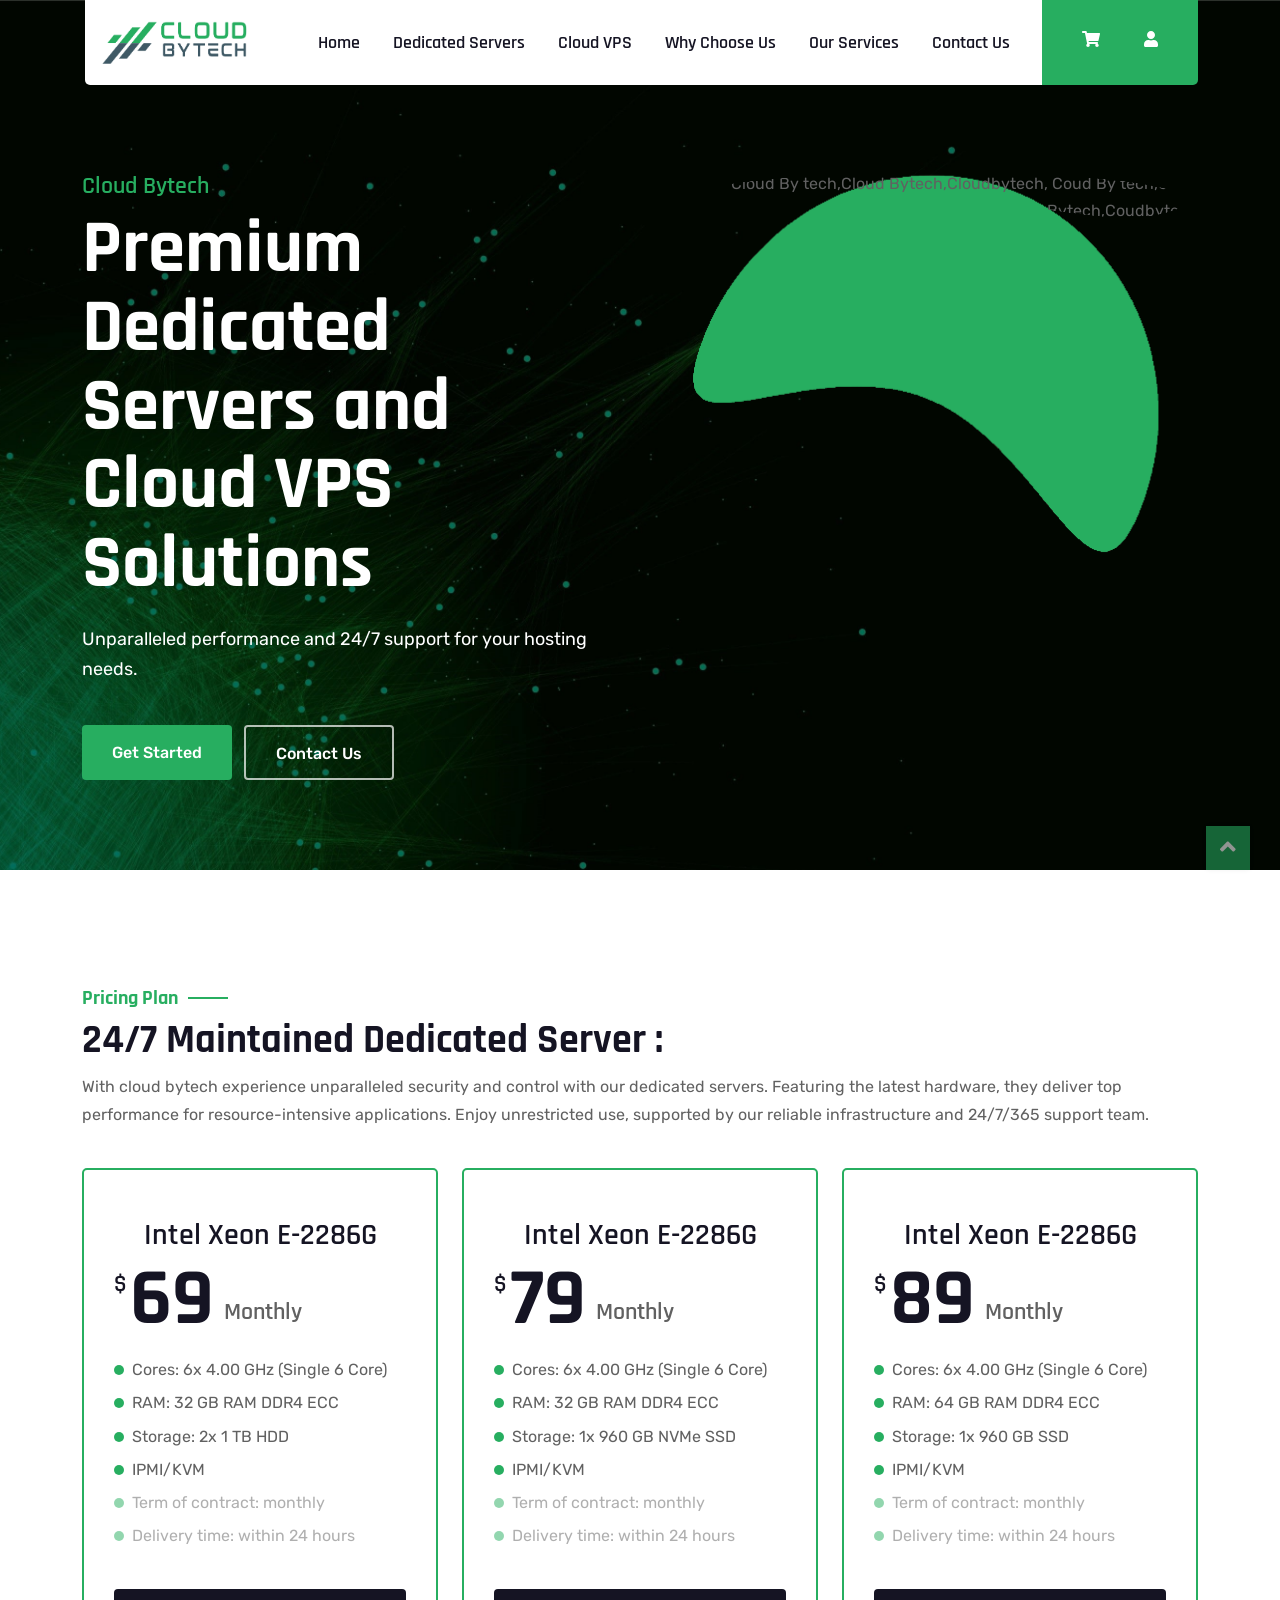
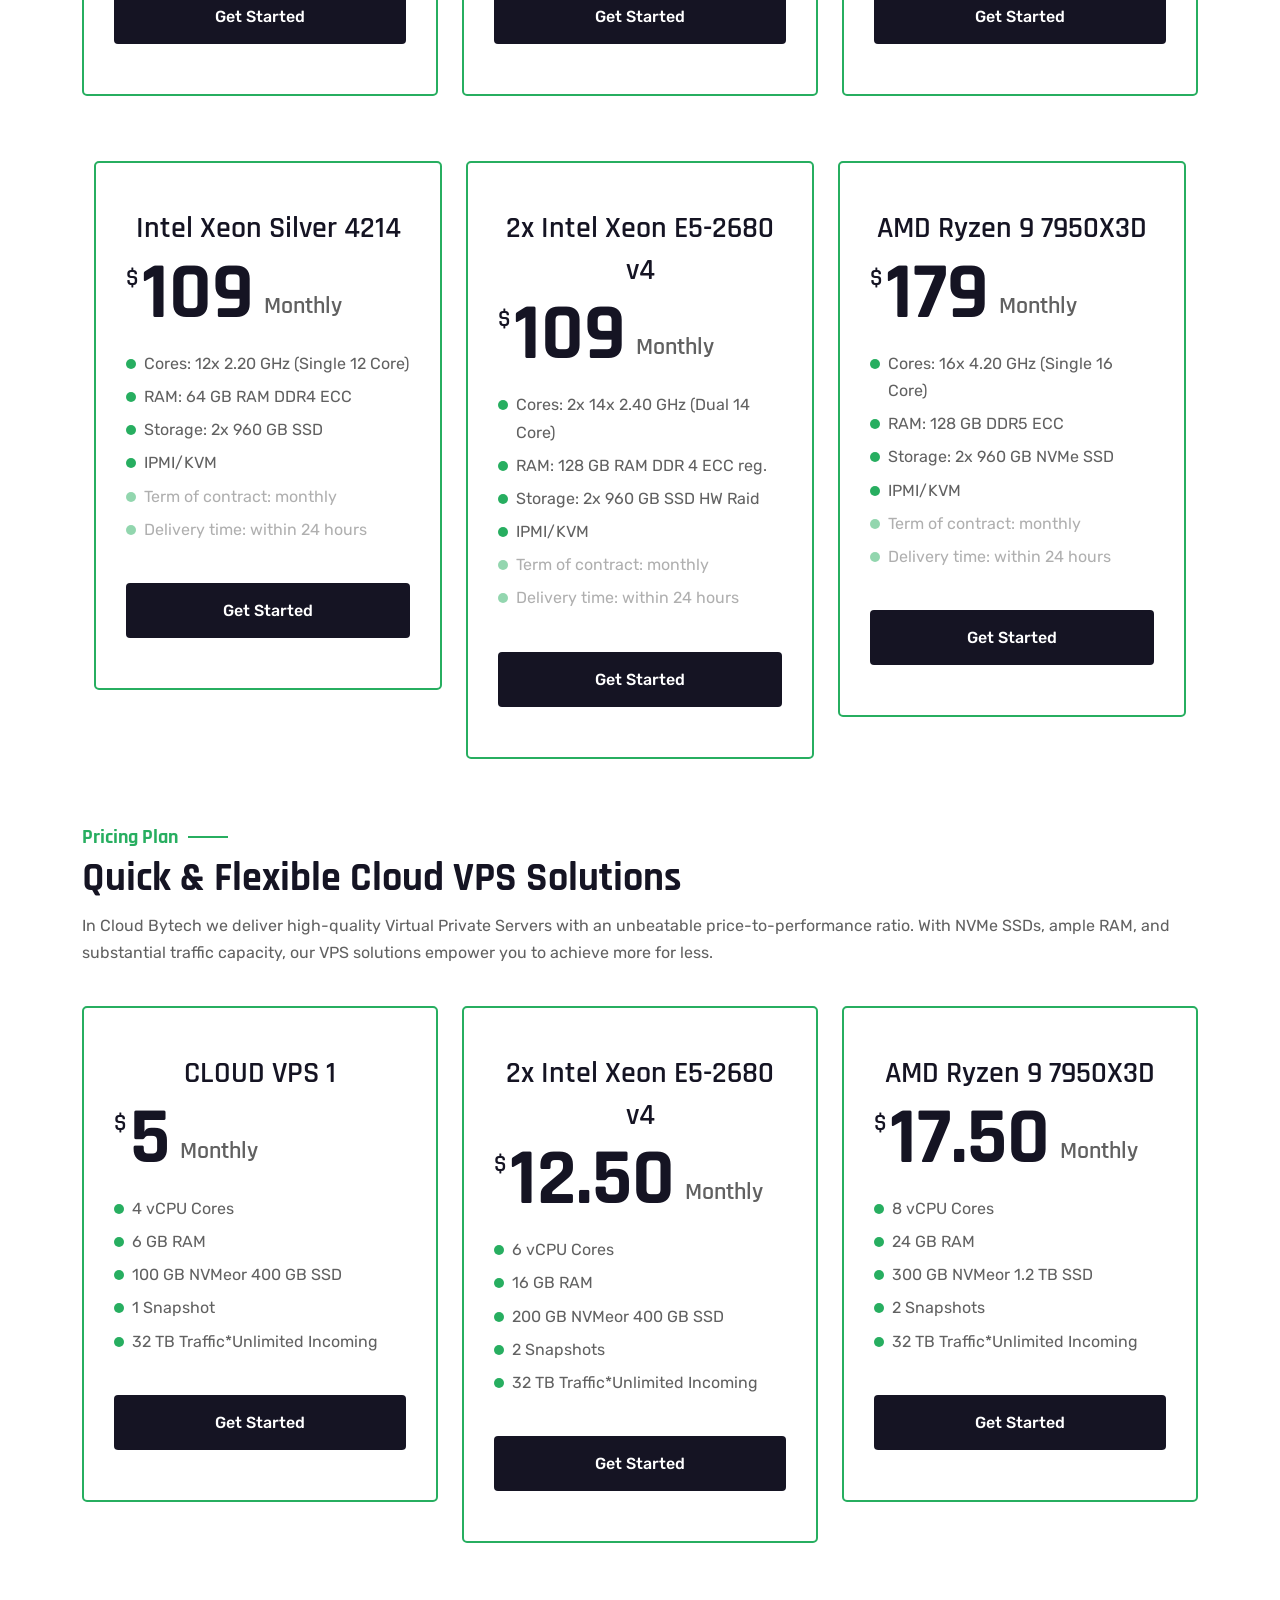
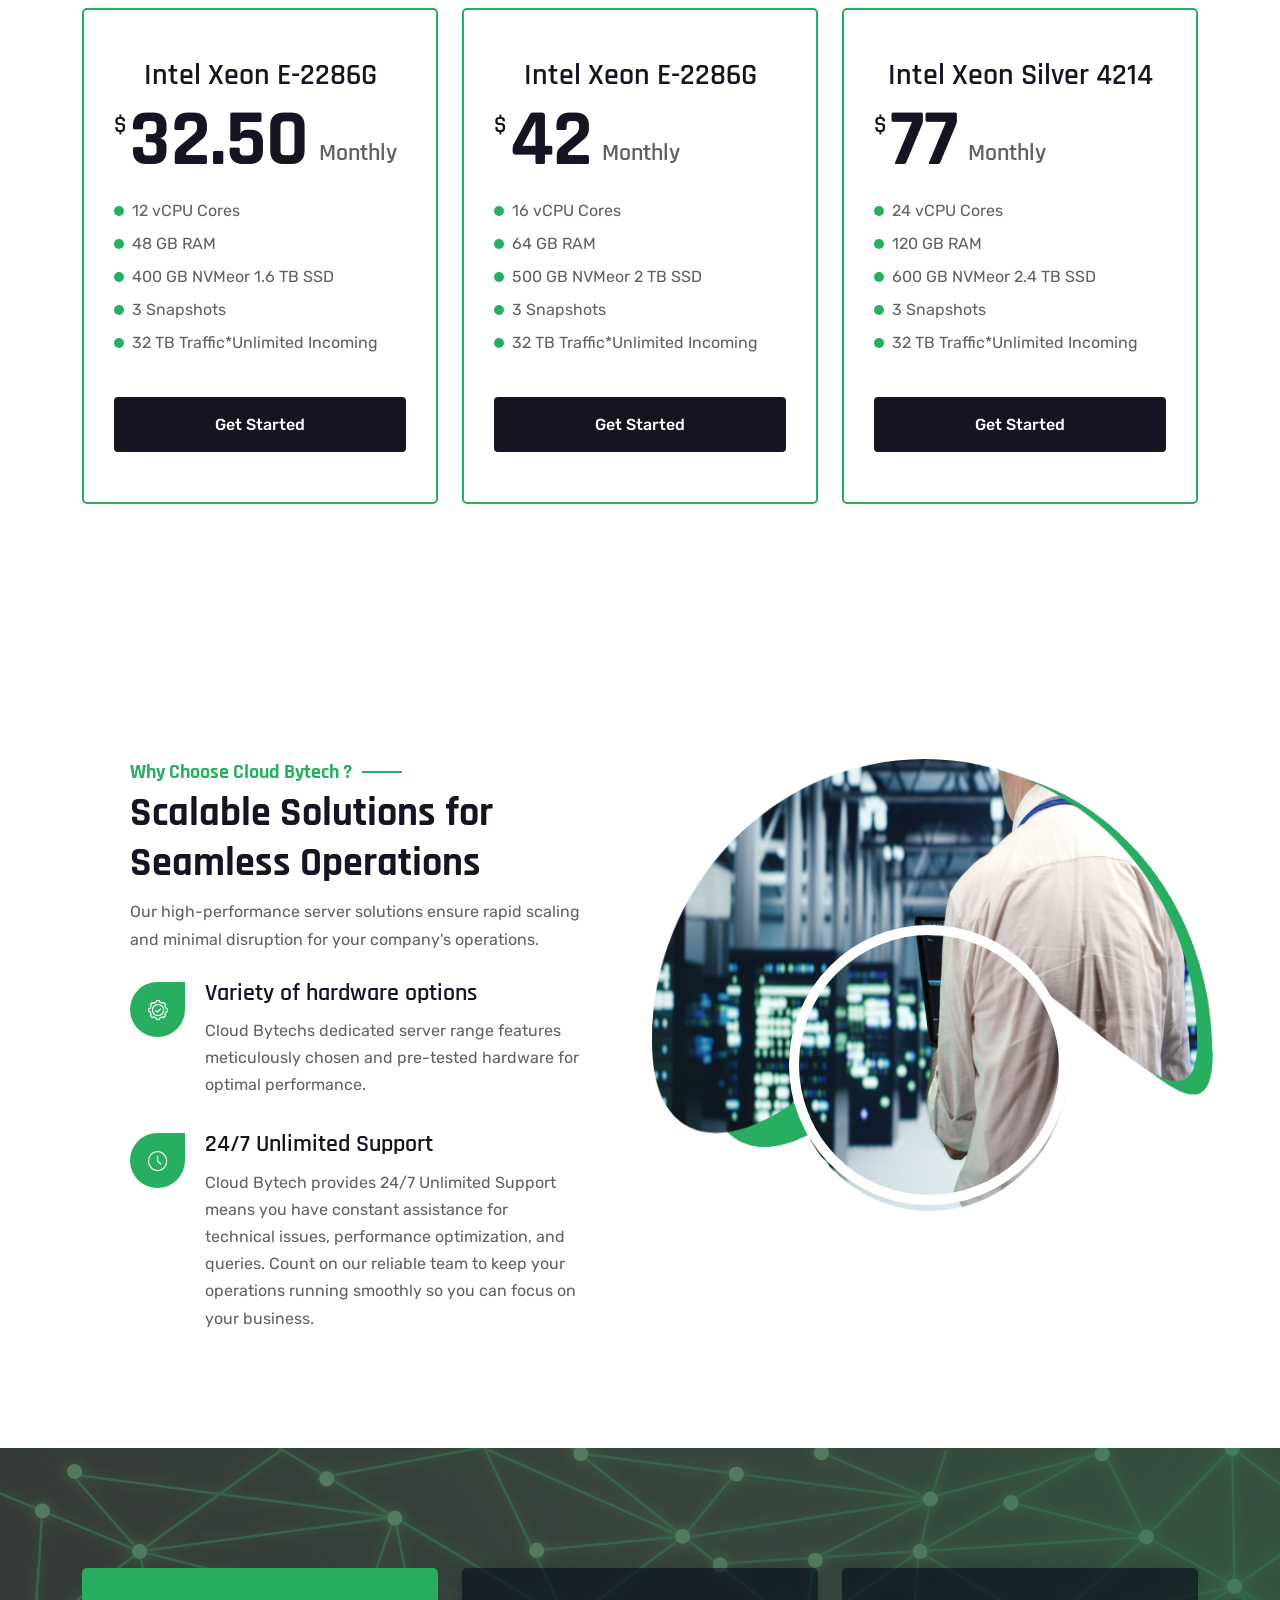
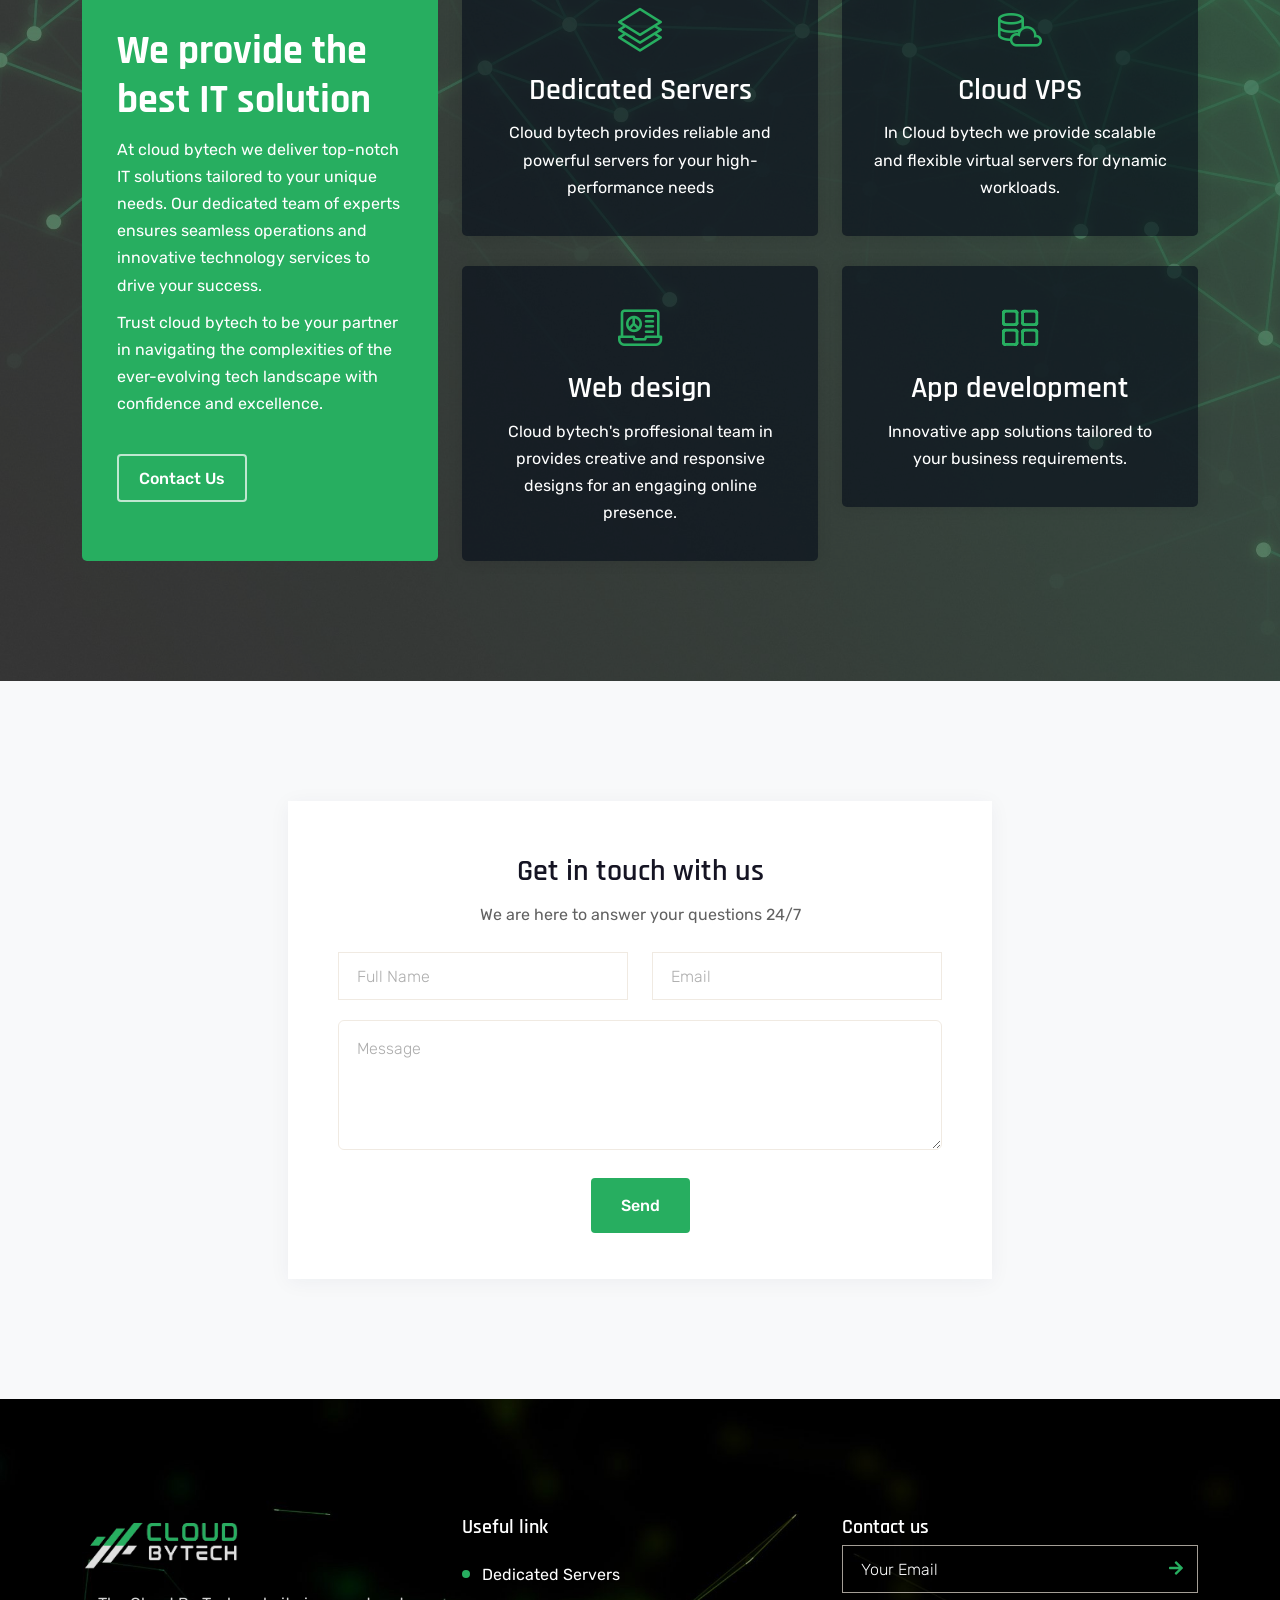
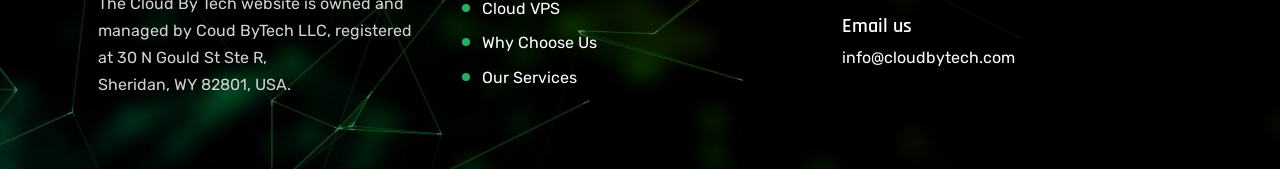
==== commit fe2f9b8a: "tags fixed" ====
--- a/index.html
+++ b/index.html
@@ -8,20 +8,16 @@
         window.dataLayer = window.dataLayer || [];
         function gtag() { dataLayer.push(arguments); }
         gtag('js', new Date());
-
         gtag('config', 'G-DYHPS2WZEY');
     </script>
     <meta charset="UTF-8">
     <meta name="viewport" content="width=device-width, initial-scale=1.0">
-    <meta http-equiv="X-UA-Compatible" content="IE=edge" />
-    <meta http-equiv="X-UA-Compatible" content="ie=edge">
+    <meta name="robots" content="noindex">
+    <meta http-equiv="X-UA-Compatible" content="IE=edge">
     <title>Cloud Bytech - Premium Dedicated Servers and Cloud VPS Solutions</title>
-    <meta name="keywords"
-        content="Cloud By tech ,Cloud Bytech ,Coud Bytech ,Coud By tech , CloudBytech , IT solutions, Dedicated Servers, Cloud VPS, Web Design, App Development, reliable servers, scalable VPS, responsive web design, innovative app development, technology services">
-    <meta name="description"
-        content="Cloud Bytech provides top-notch IT solutions including Dedicated Servers, Cloud VPS, Web Design, and App Development. Our expert team delivers reliable, scalable, and innovative technology services to drive your success.">
-
-    <link rel=icon href="assets/img/6w.png" sizes="20x20" type="image/png">
+    <meta name="keywords" content="Cloud By tech ,Cloud Bytech ,Coud Bytech ,Coud By tech , CloudBytech , IT solutions, Dedicated Servers, Cloud VPS, Web Design, App Development, reliable servers, scalable VPS, responsive web design, innovative app development, technology services">
+    <meta name="description" content="Cloud Bytech provides top-notch IT solutions including Dedicated Servers, Cloud VPS, Web Design, and App Development. Our expert team delivers reliable, scalable, and innovative technology services to drive your success.">
+    <link rel="icon" href="assets/img/6w.png" sizes="20x20" type="image/png">
 
     <!-- Stylesheet -->
     <link rel="stylesheet" href="assets/css/bootstrap.min.css">
@@ -36,9 +32,8 @@
     <link rel="stylesheet" href="assets/css/responsive.css">
 
     <link rel="canonical" href="https://cloudbytech.com/index.html">
-    <meta name="robots" content="noindex">
-    
 </head>
+
 
 <body class='sc5'>
 
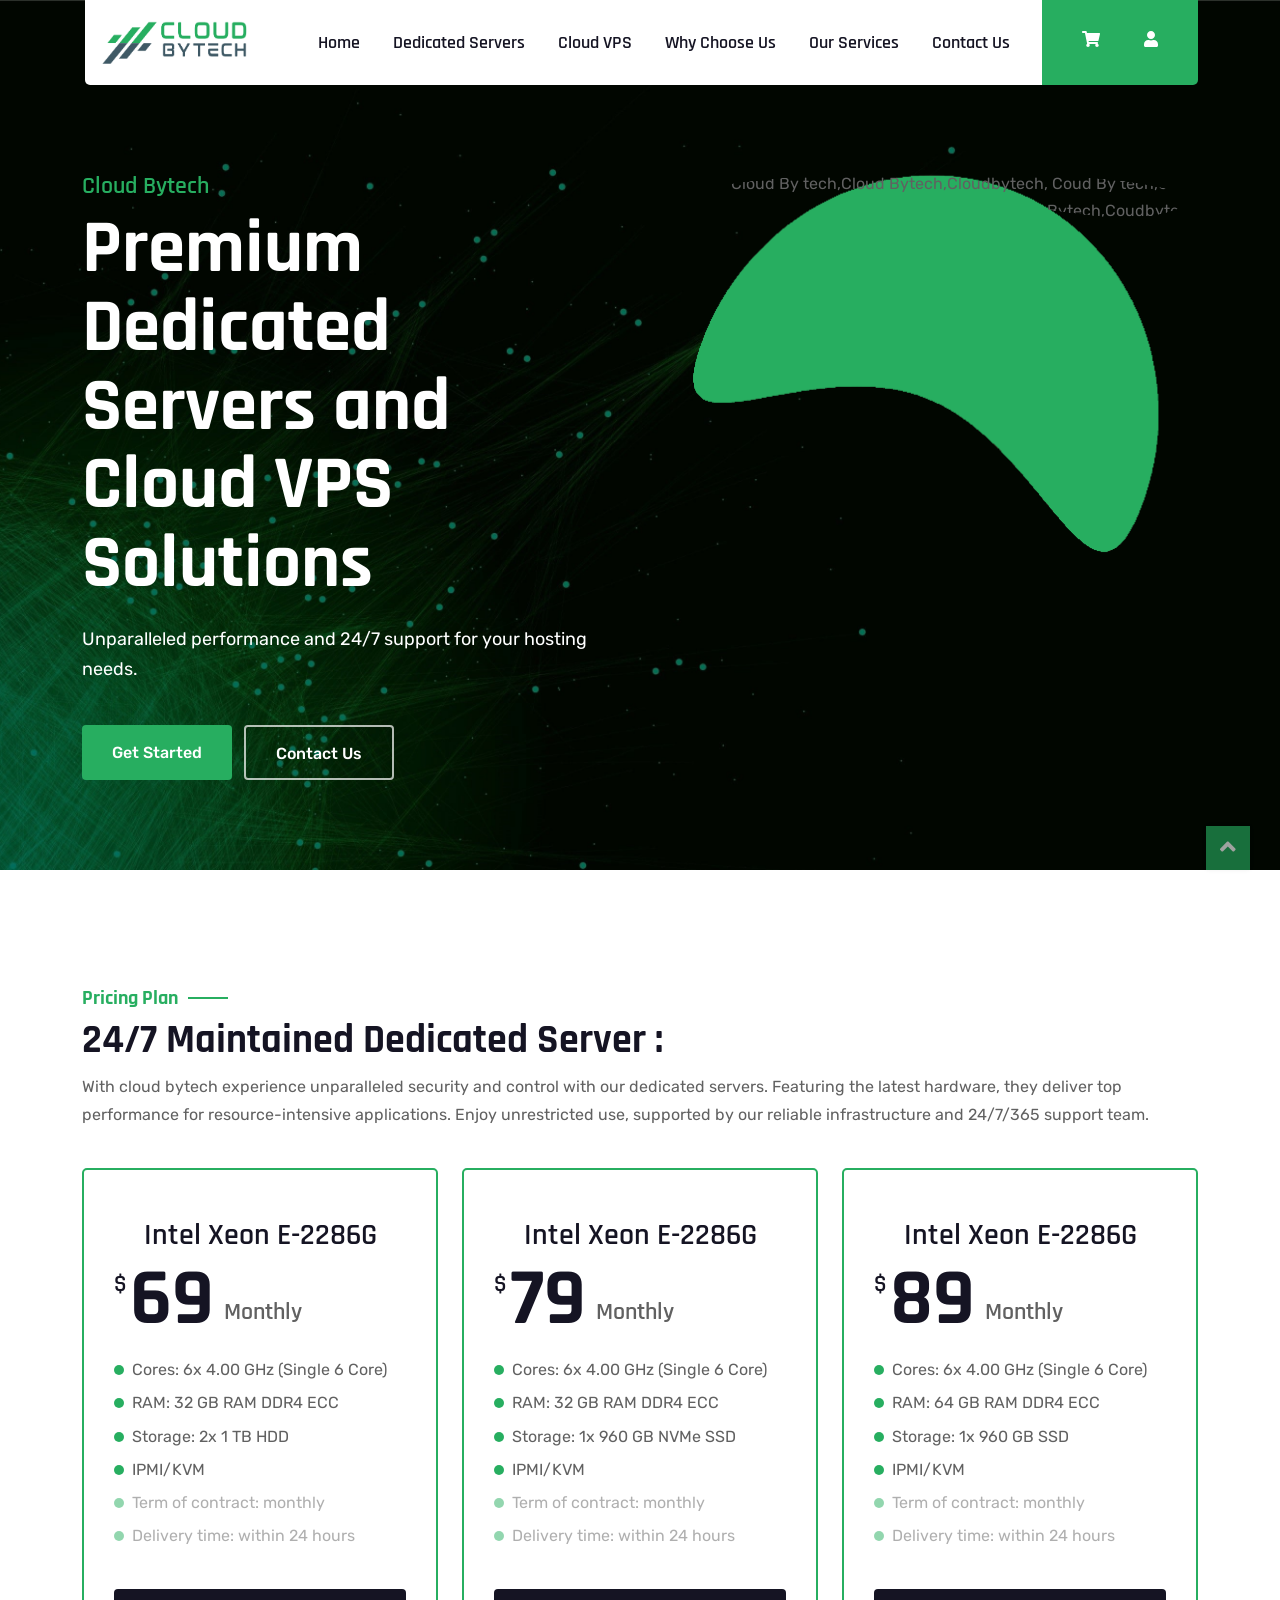
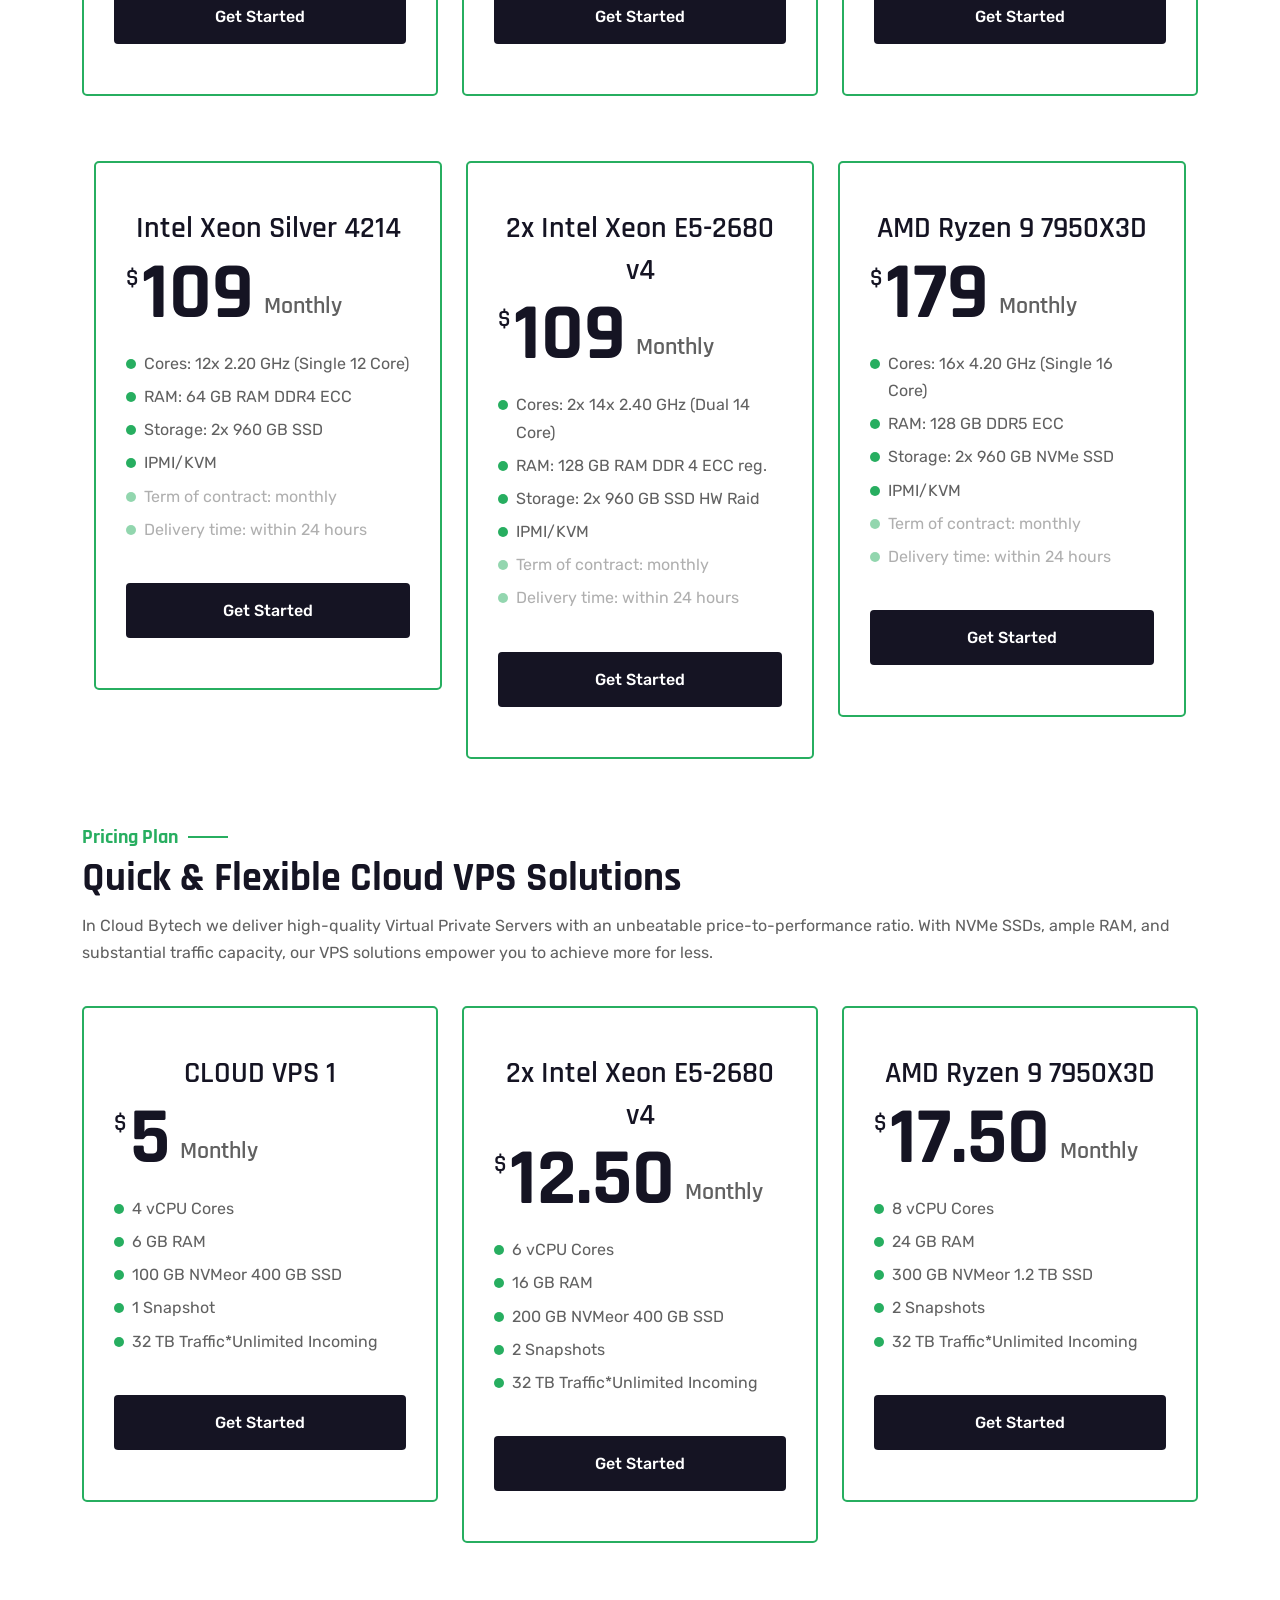
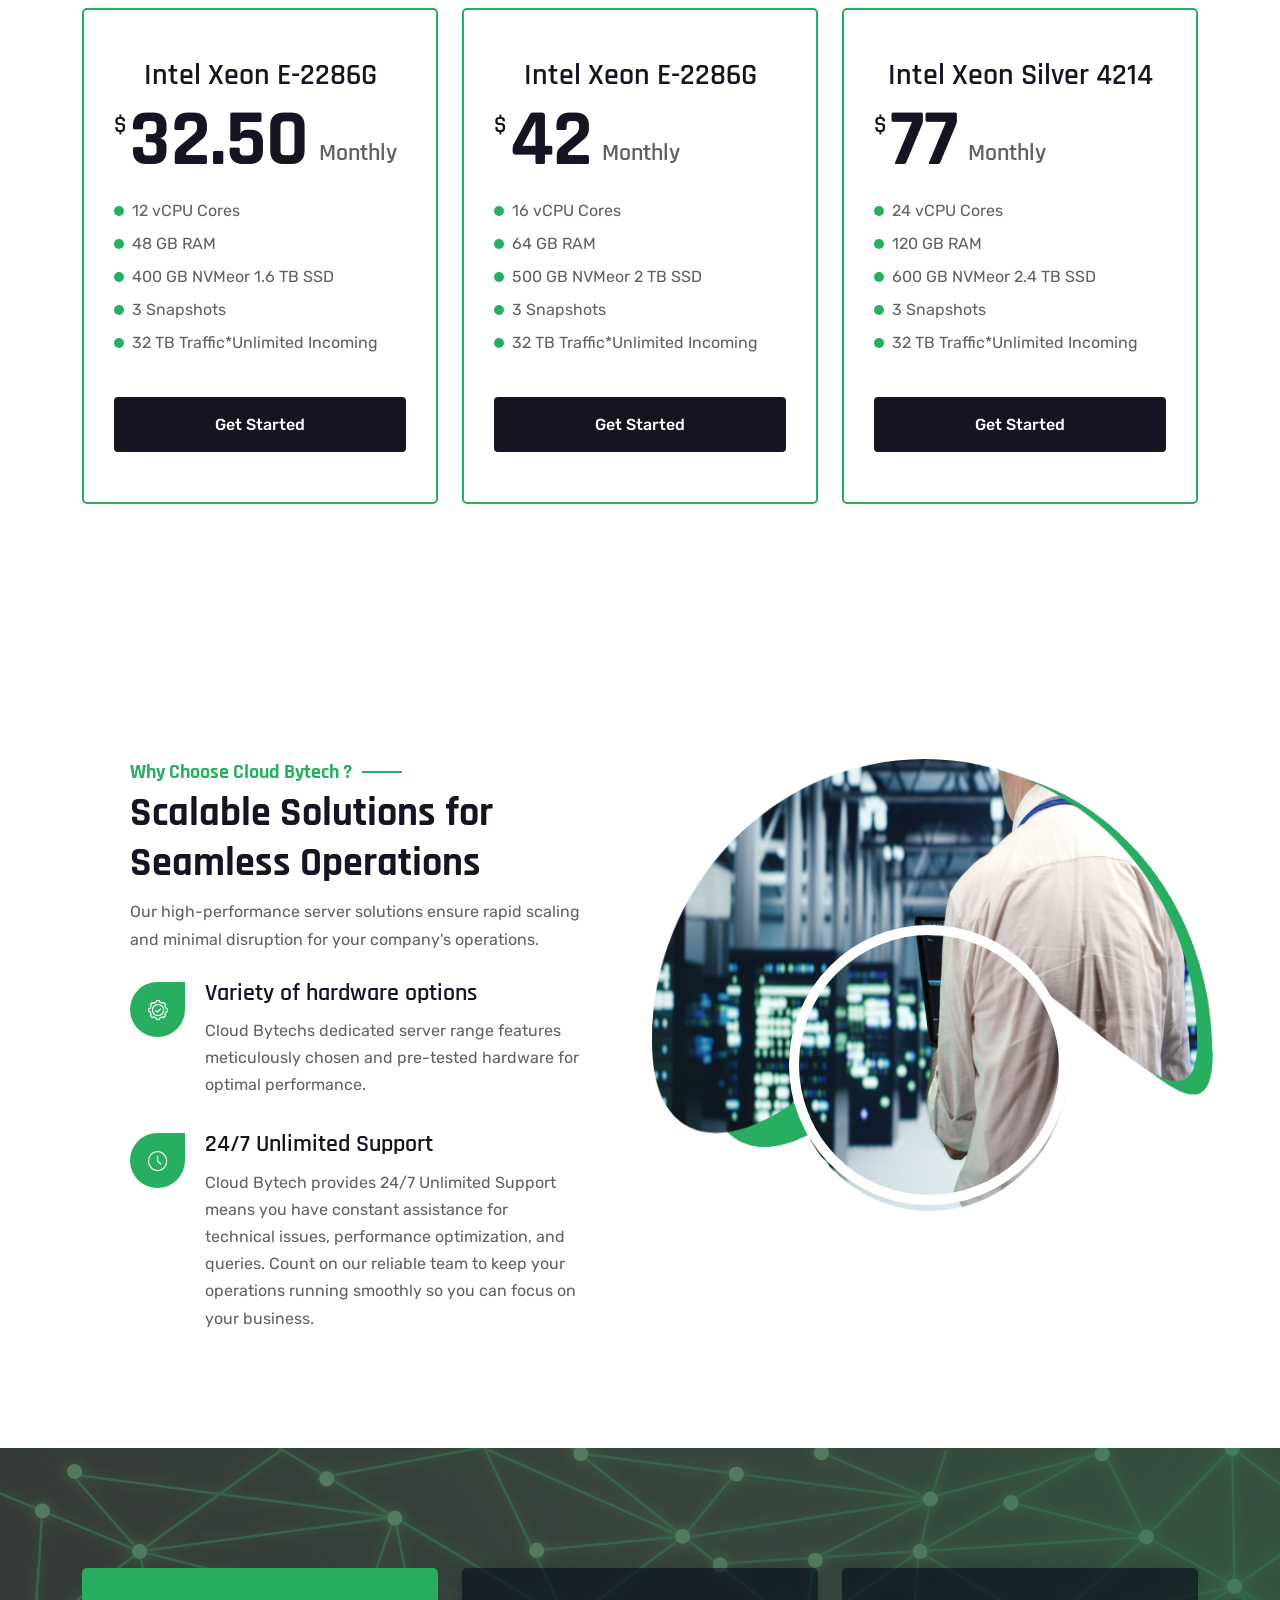
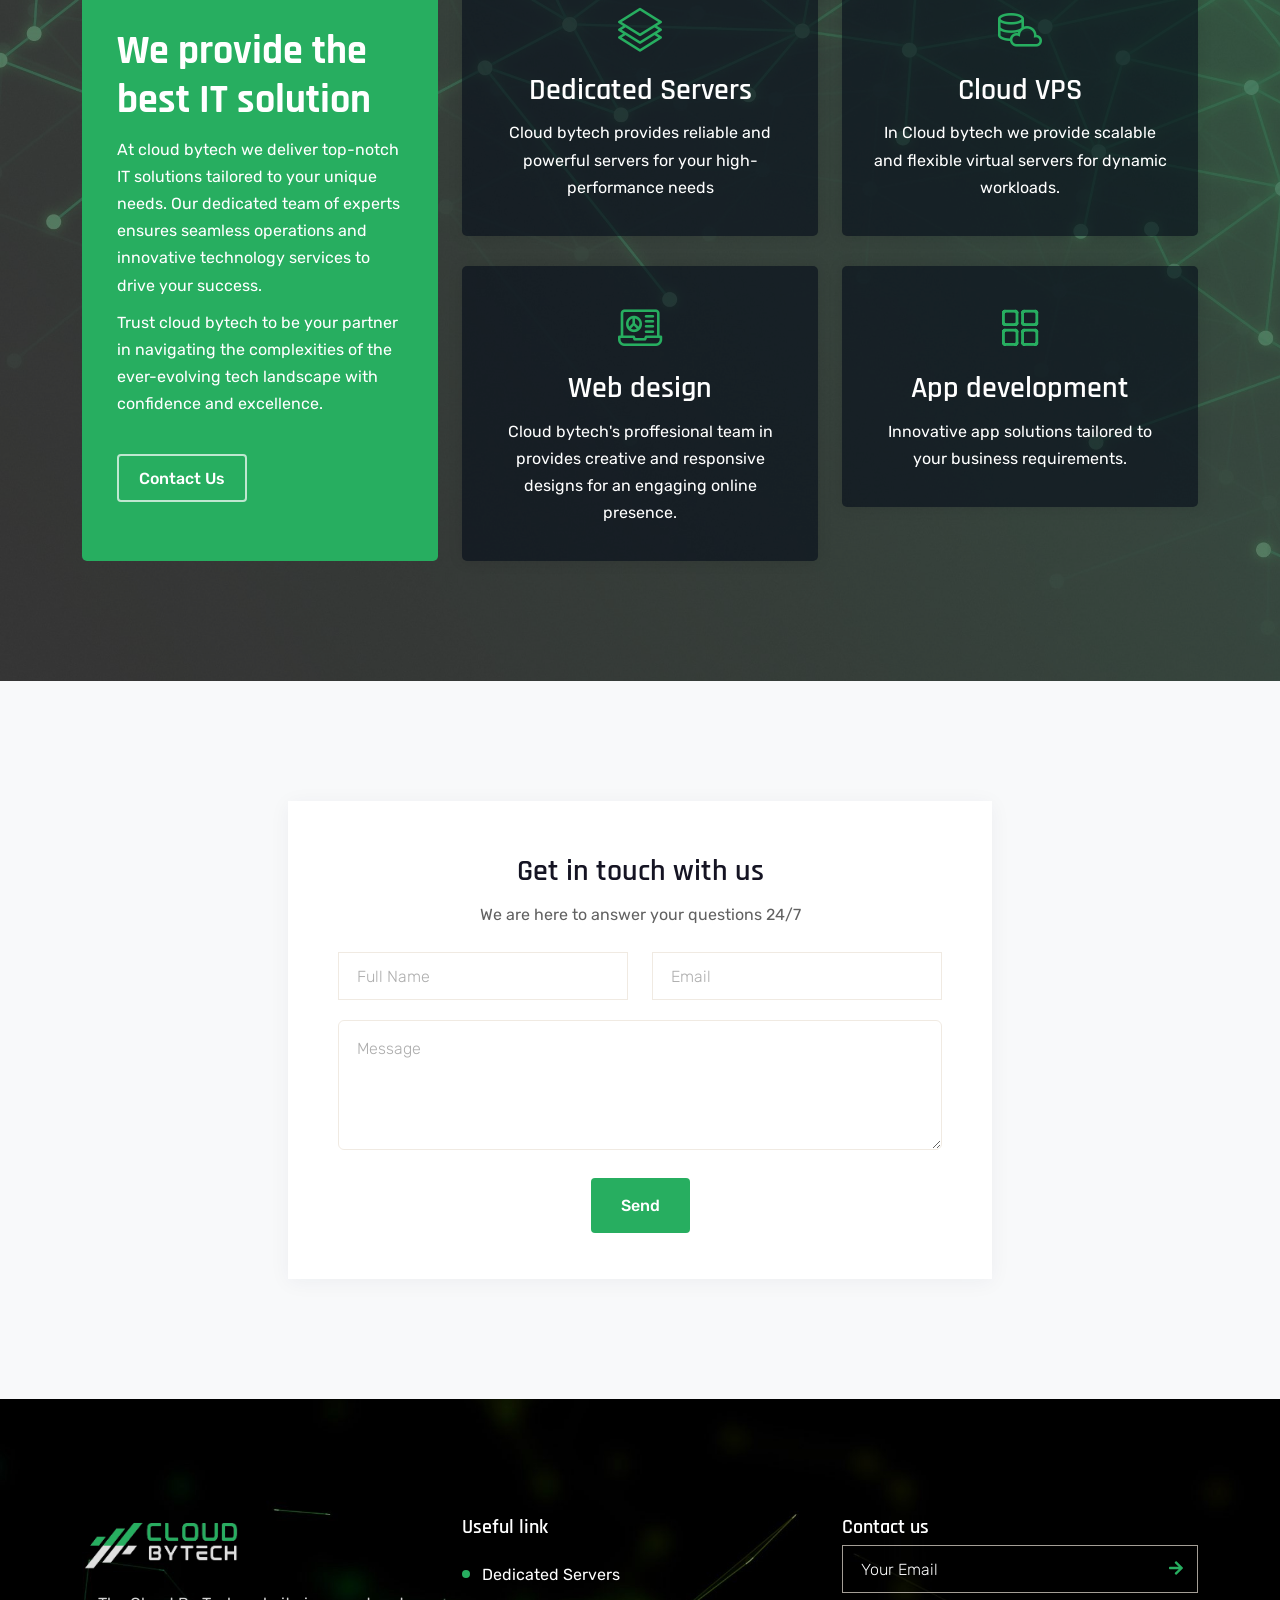
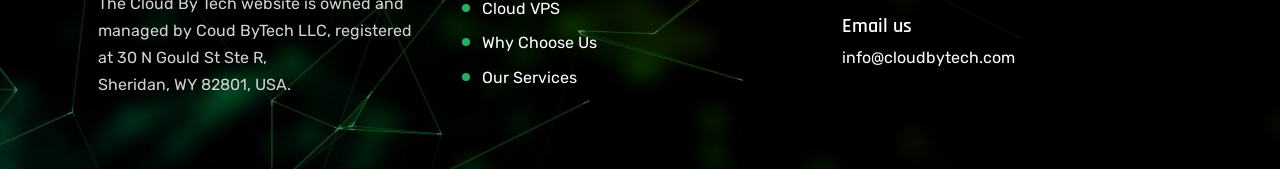
==== commit b45be5f5: "Robot tag removed" ====
--- a/index.html
+++ b/index.html
@@ -12,7 +12,7 @@
     </script>
     <meta charset="UTF-8">
     <meta name="viewport" content="width=device-width, initial-scale=1.0">
-    <meta name="robots" content="noindex">
+    
     <meta http-equiv="X-UA-Compatible" content="IE=edge">
     <title>Cloud Bytech - Premium Dedicated Servers and Cloud VPS Solutions</title>
     <meta name="keywords" content="Cloud By tech ,Cloud Bytech ,Coud Bytech ,Coud By tech , CloudBytech , IT solutions, Dedicated Servers, Cloud VPS, Web Design, App Development, reliable servers, scalable VPS, responsive web design, innovative app development, technology services">
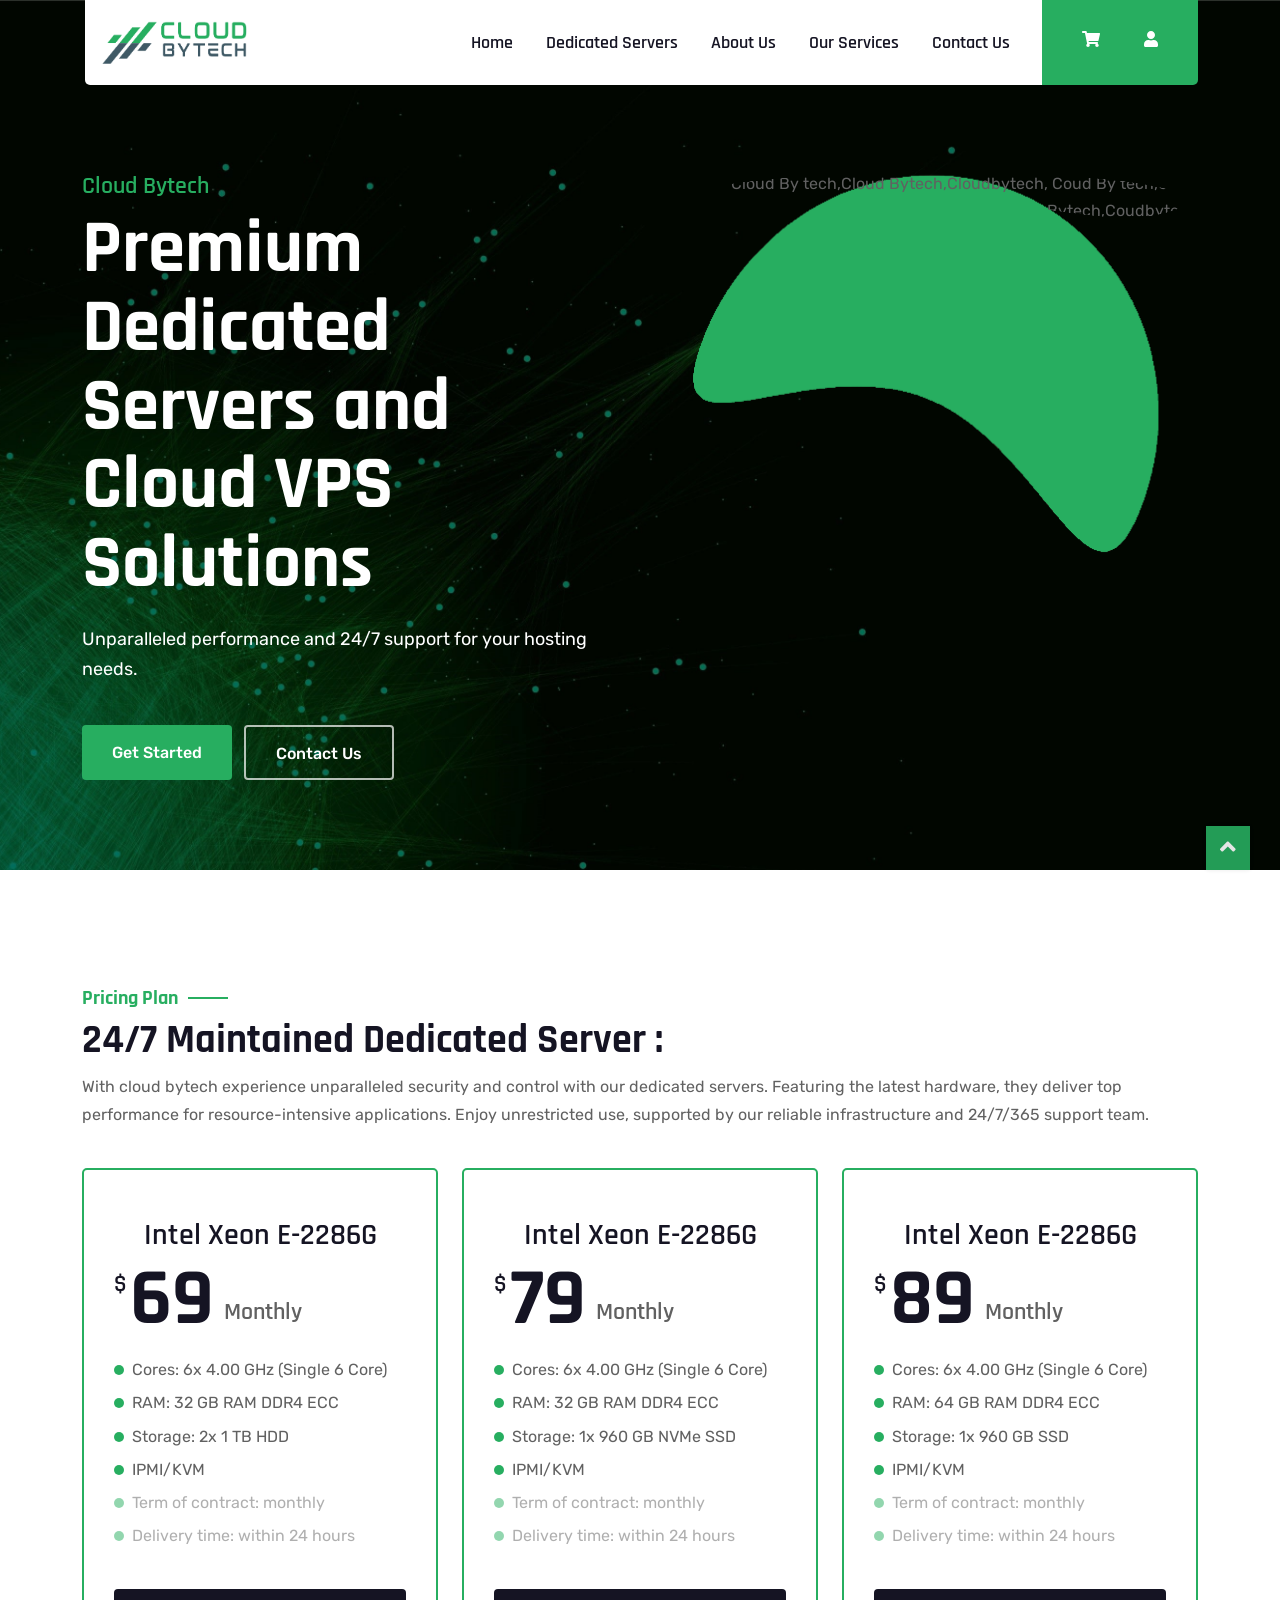
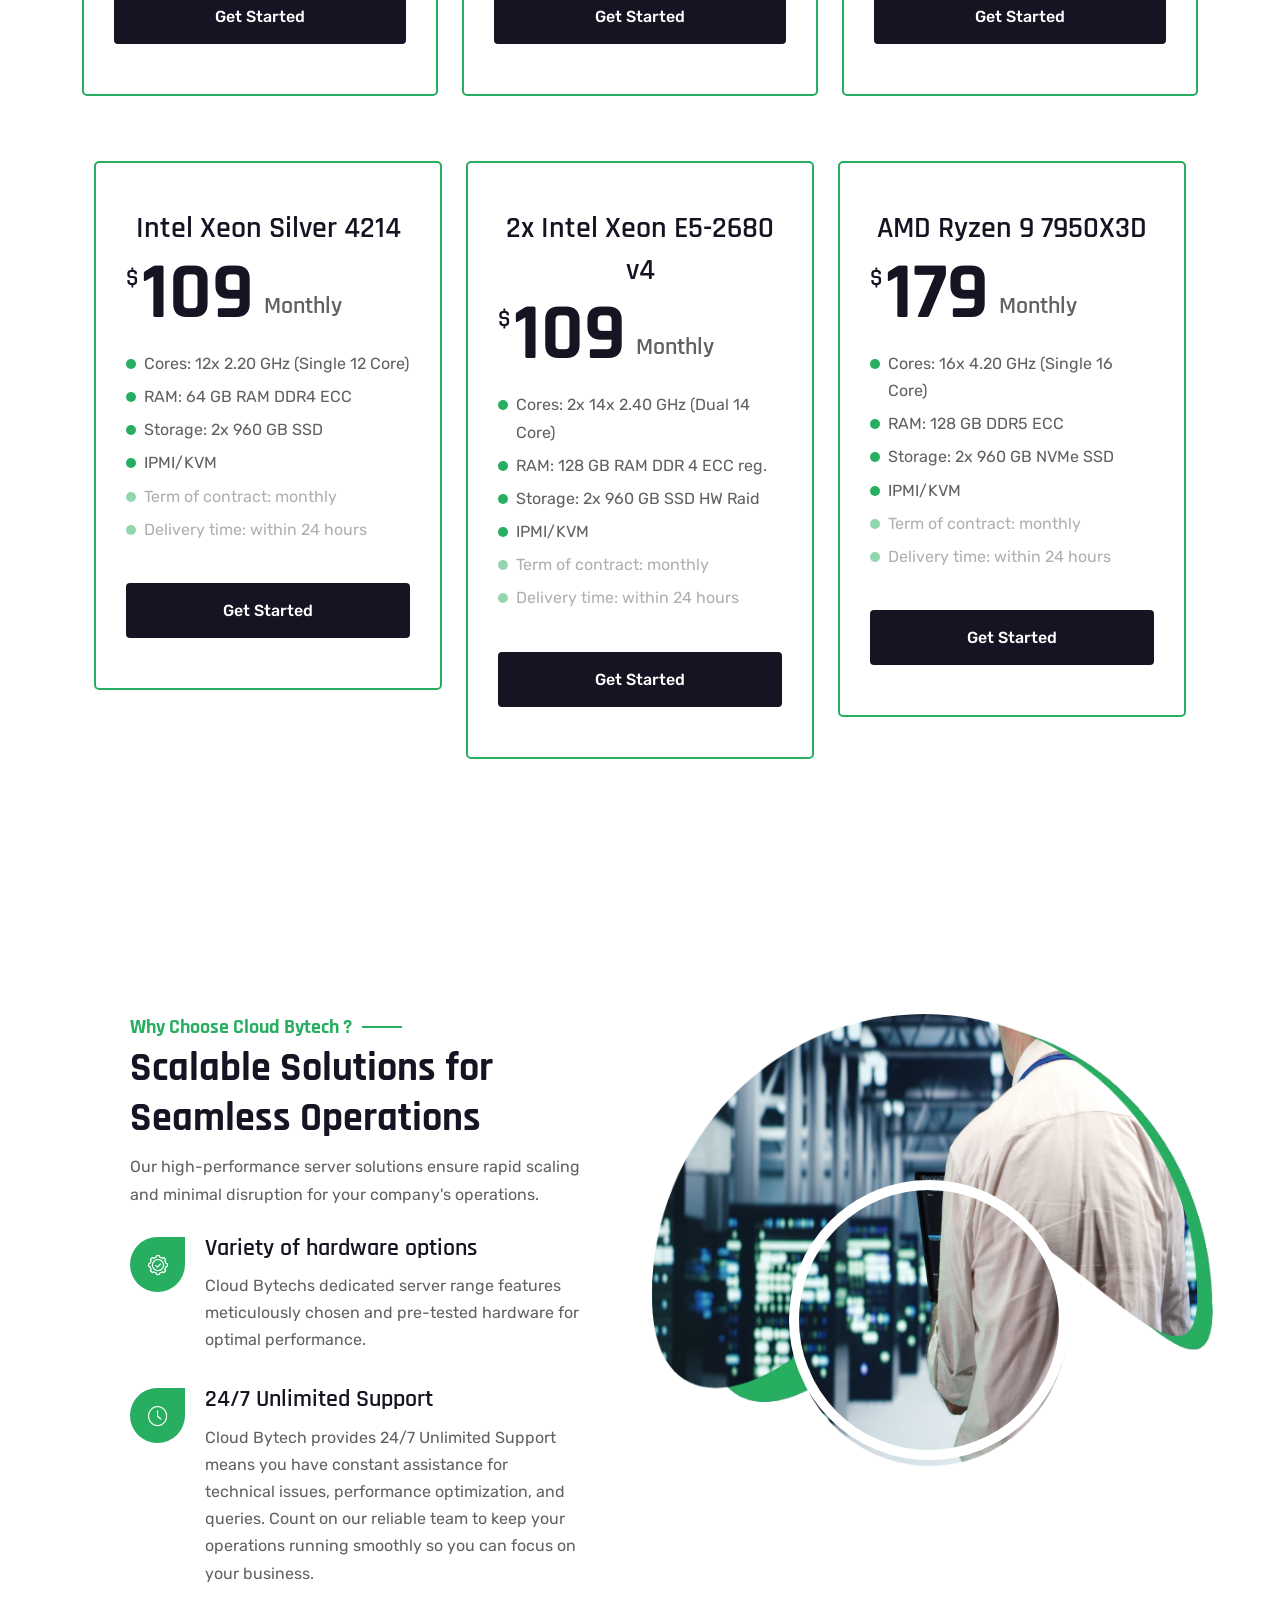
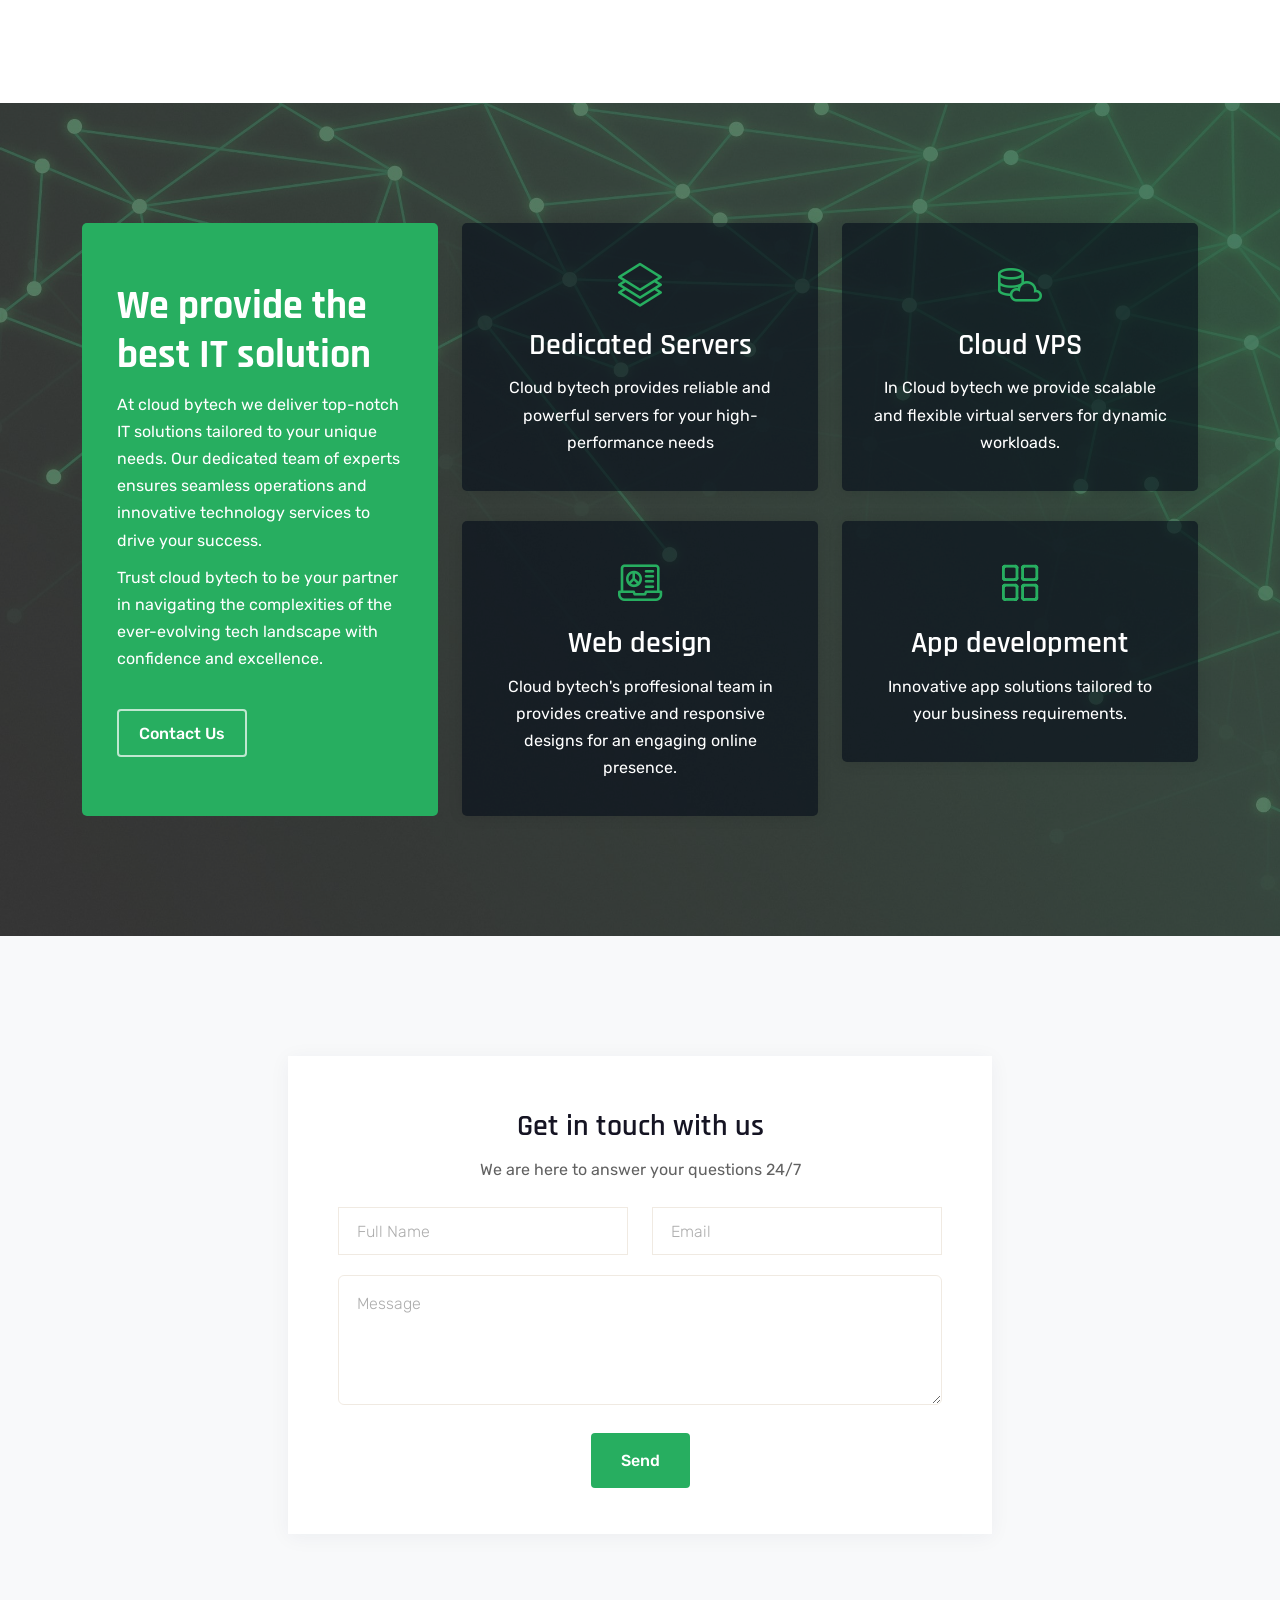
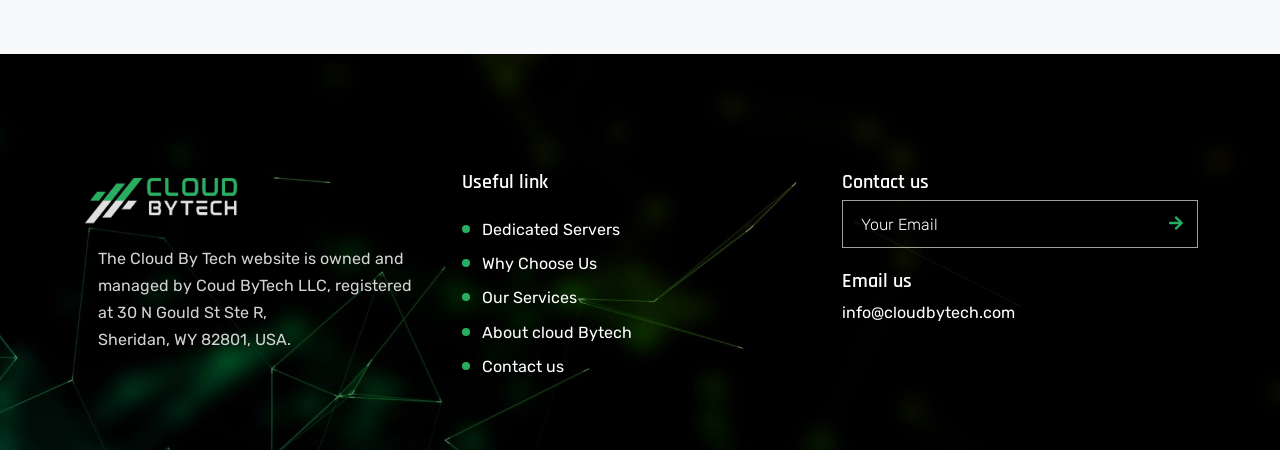
==== commit b9ec7ed3: "Contact us - about us pages added" ====
--- a/index.html
+++ b/index.html
@@ -12,11 +12,13 @@
     </script>
     <meta charset="UTF-8">
     <meta name="viewport" content="width=device-width, initial-scale=1.0">
-    
+
     <meta http-equiv="X-UA-Compatible" content="IE=edge">
     <title>Cloud Bytech - Premium Dedicated Servers and Cloud VPS Solutions</title>
-    <meta name="keywords" content="Cloud By tech ,Cloud Bytech ,Coud Bytech ,Coud By tech , CloudBytech , IT solutions, Dedicated Servers, Cloud VPS, Web Design, App Development, reliable servers, scalable VPS, responsive web design, innovative app development, technology services">
-    <meta name="description" content="Cloud Bytech provides top-notch IT solutions including Dedicated Servers, Cloud VPS, Web Design, and App Development. Our expert team delivers reliable, scalable, and innovative technology services to drive your success.">
+    <meta name="keywords"
+        content="Cloud By tech ,Cloud Bytech ,Coud Bytech ,Coud By tech , CloudBytech , IT solutions, Dedicated Servers, Cloud VPS, Web Design, App Development, reliable servers, scalable VPS, responsive web design, innovative app development, technology services">
+    <meta name="description"
+        content="Cloud Bytech provides top-notch IT solutions including Dedicated Servers, Cloud VPS, Web Design, and App Development. Our expert team delivers reliable, scalable, and innovative technology services to drive your success.">
     <link rel="icon" href="assets/img/6w.png" sizes="20x20" type="image/png">
 
     <!-- Stylesheet -->
@@ -72,14 +74,10 @@
                 </button>
             </div>
             <div class="logo">
-                <!-- <a href="index.html"><img src="assets/img/logo.webp" alt="img"></a> -->
-                <!-- <a href="index.html"><img src="assets/img/1.png" alt="img"></a> -->
-                <!-- <a href="index.html"><img src="assets/img/2.png" alt="img"></a> -->
-                <!-- <a href="index.html"><img src="assets/img/3.png" alt="img"></a> -->
                 <a href="index.html"><img src="assets/img/6.png" alt="img"></a>
             </div>
             <div class="nav-right-part nav-right-part-mobile">
-             
+
                 <a><i class="fa fa-shopping-cart"></i></a>
                 <a><i class="fa fa-user"></i></a>
 
@@ -92,17 +90,17 @@
                     <li>
                         <a href="#dds">Dedicated Servers</a>
                     </li>
+                    <!-- <li>
+                        <a href="#cvps">Cloud VPS</a>
+                    </li> -->
                     <li>
-                        <a href="#cvps">Cloud VPS</a>
-                    </li>
-                    <li>
-                        <a href="#wcu">Why choose us</a>
+                        <a href="about.html">About us</a>
                     </li>
                     <li>
                         <a href="#services">Our Services</a>
                     </li>
                     <li>
-                        <a href="#contactUs">Contact Us</a>
+                        <a href="contact.html">Contact Us</a>
                     </li>
                 </ul>
             </div>
@@ -112,8 +110,8 @@
                     <a><i class="fa fa-user"></i></a>
 
                 </div>
-                
-                
+
+
             </div>
         </div>
     </nav>
@@ -158,7 +156,8 @@
                     <div class="col-xl-12">
                         <h5 class="sub-title right-line">Pricing Plan</h5>
                         <h2 class="title">24/7 Maintained Dedicated Server : </h2>
-                        <p class="content mt-2">With cloud bytech experience unparalleled security and control with our dedicated servers.
+                        <p class="content mt-2">With cloud bytech experience unparalleled security and control with our
+                            dedicated servers.
                             Featuring the latest hardware, they deliver top performance for resource-intensive
                             applications. Enjoy unrestricted use, supported by our reliable infrastructure and 24/7/365
                             support team.</p>
@@ -343,7 +342,7 @@
                 </div>
             </div>
         </div>
-        <div class="container">
+        <!-- <div class="container">
             <div class="section-title" id="cvps">
                 <div class="row">
                     <div class="col-xl-12">
@@ -533,7 +532,7 @@
                     </div>
                 </div>
             </div>
-        </div>
+        </div> -->
     </div>
     <!-- pricing area end -->
 
@@ -569,7 +568,8 @@
                                 </div>
                                 <div class="media-body">
                                     <h4>Variety of hardware options</h4>
-                                    <p>Cloud Bytechs dedicated server range features meticulously chosen and pre-tested hardware
+                                    <p>Cloud Bytechs dedicated server range features meticulously chosen and pre-tested
+                                        hardware
                                         for optimal performance. </p>
                                 </div>
                             </div>
@@ -582,7 +582,8 @@
                                 <div class="media-body">
                                     <h4>24/7 Unlimited Support</h4>
                                     <p>
-                                        Cloud Bytech provides 24/7 Unlimited Support means you have constant assistance for technical
+                                        Cloud Bytech provides 24/7 Unlimited Support means you have constant assistance
+                                        for technical
                                         issues, performance optimization, and queries. Count on our reliable team to
                                         keep your operations running smoothly so you can focus on your business. </p>
                                 </div>
@@ -603,7 +604,8 @@
                 <div class="col-lg-4">
                     <div class="section-title border-radius-5 p-35 bg-base style-white mb-lg-0">
                         <h2 class="title mt-4">We provide the best IT solution</h2>
-                        <p class="content">At cloud bytech we deliver top-notch IT solutions tailored to your unique needs.
+                        <p class="content">At cloud bytech we deliver top-notch IT solutions tailored to your unique
+                            needs.
                             Our dedicated team of experts ensures seamless operations and innovative technology services
                             to drive your success. </p>
                         <p class="content">Trust cloud bytech to be your partner in navigating the complexities of the
@@ -623,7 +625,8 @@
                                 </div>
                                 <div class="details">
                                     <h3>Dedicated Servers</h3>
-                                    <p>Cloud bytech provides reliable and powerful servers for your high-performance needs </p>
+                                    <p>Cloud bytech provides reliable and powerful servers for your high-performance
+                                        needs </p>
                                 </div>
                             </div>
                         </div>
@@ -634,7 +637,8 @@
                                 </div>
                                 <div class="details">
                                     <h3>Cloud VPS</h3>
-                                    <p>In Cloud bytech we provide scalable and flexible virtual servers for dynamic workloads.</p>
+                                    <p>In Cloud bytech we provide scalable and flexible virtual servers for dynamic
+                                        workloads.</p>
                                 </div>
                             </div>
                         </div>
@@ -645,7 +649,8 @@
                                 </div>
                                 <div class="details">
                                     <h3>Web design</h3>
-                                    <p>Cloud bytech's proffesional team in provides creative and responsive designs for an engaging online presence.</p>
+                                    <p>Cloud bytech's proffesional team in provides creative and responsive designs for
+                                        an engaging online presence.</p>
                                 </div>
                             </div>
                         </div>
@@ -760,10 +765,10 @@
                         <h4 class="widget-title">Useful link</h4>
                         <ul>
                             <li><a href="#dds">Dedicated Servers</a></li>
-                            <li><a href="#cvps">Cloud VPS </a></li>
                             <li><a href="#wcu">Why Choose Us</a></li>
                             <li><a href="#services">Our Services</a></li>
-                            <!-- <li><a href="contact.html">Contact Us</a></li>  -->
+                            <li><a href="about.html">About cloud Bytech</a></li>
+                            <li><a href="contact.html">Contact us</a></li>
                         </ul>
                     </div>
                 </div>
@@ -779,29 +784,10 @@
                             <a href="mailto:info@cloudbytech.com" style="color: white; ">info@cloudbytech.com</a>
 
                         </div>
-
-                        <!-- <label><input type="checkbox">Maecenas tempususcondime honcus sem quam libero</label> -->
                     </div>
                 </div>
             </div>
         </div>
-        <!-- <div class="footer-bottom text-center">
-            <div class="container">
-                <div class="row justify-content-center">
-                    <div class="col-auto">
-                        <a href="assets/resources/Terms of Use.docx" target="_blank" download="">Terms of Use</a>
-                    </div>
-                    -
-                    <div class="col-auto">
-                        <a href="assets/resources/Privacy Policy.docx" target="_blank" download="">Privacy Policy </a>
-                    </div>
-                    <div class="col-md-12 mt-2">
-                       
-                        <p style="color: grey;">© 2024. All Rights Reserved</p>
-                    </div>
-                </div>
-            </div>
-        </div> -->
     </footer>
     <!-- footer area end -->
 
--- a/assets/css/style.css
+++ b/assets/css/style.css
@@ -43,20 +43,6 @@
     # Typography
 -----------------*/
 @import url("https://fonts.googleapis.com/css?family=Rajdhani:400,500,600,700|Poppins:400,500,600,700|Rubik:400,500,600,700|family=Inter:wght@300;400;500;600;700;800&family=Roboto:wght@300;400;500;700&display=swap");
-
-
-body {
-  -webkit-user-select: text;
-  /* Chrome, Safari, Opera */
-  -moz-user-select: text;
-  /* Firefox */
-  -ms-user-select: text;
-  /* Internet Explorer/Edge */
-  user-select: text;
-  /* Non-prefixed version, currently supported by Chrome, Edge, Opera and Firefox */
-}
-
-
 
 /* 76b900 */
 :root {
@@ -1087,6 +1073,13 @@
   top: 0%;
   left: 0%;
   background-size: 102% 96%;
+}
+
+.bg-about {
+  background-image: url('../img/bg/bg-about.jpg');
+  background-repeat: no-repeat;
+  background-size: cover;
+
 }
 
 .breadcrumb-area .breadcrumb-inner {
